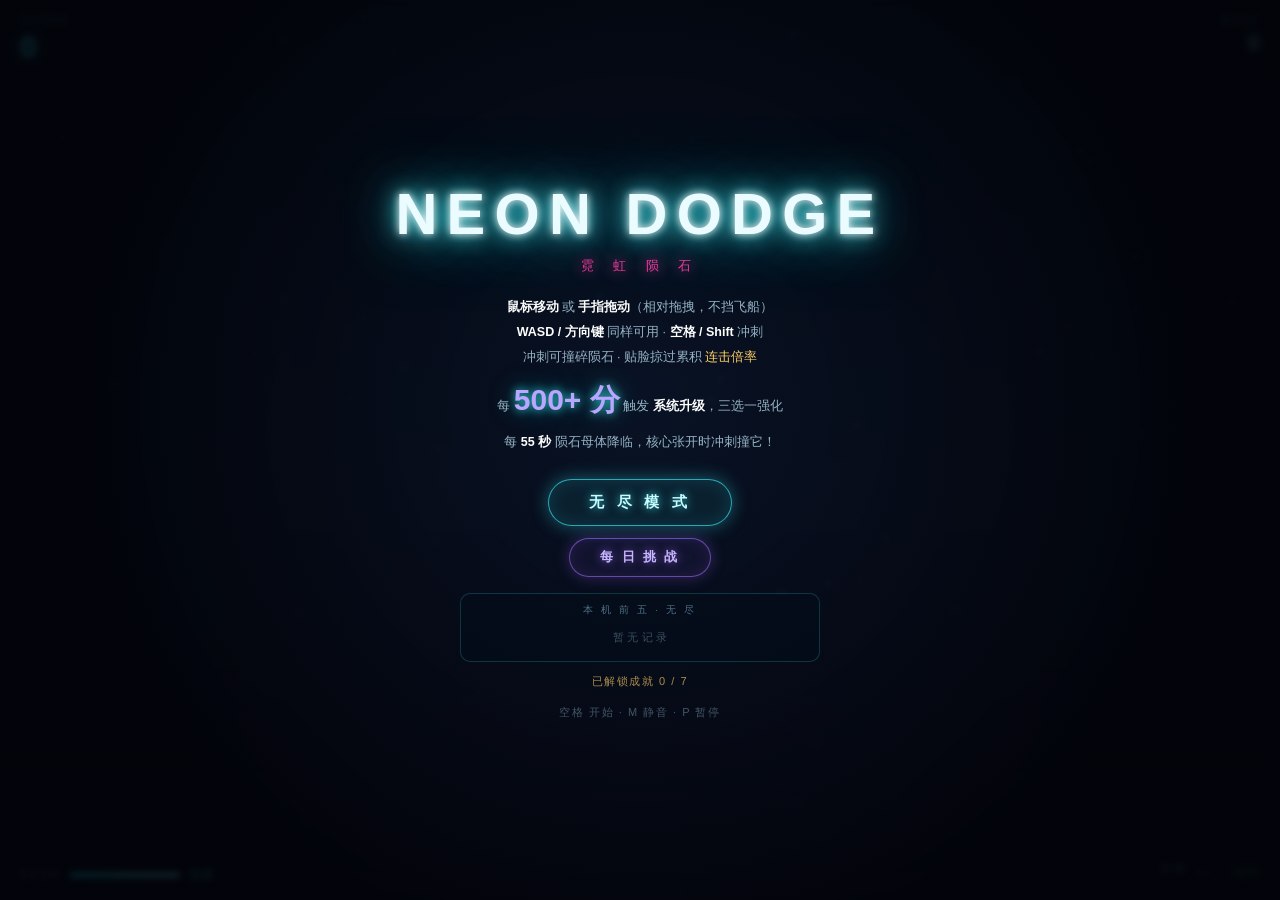
==== index.html @ 2824a9b3 "Add files via upload" ====
<!DOCTYPE html>
<html lang="zh-CN">

<head>
  <meta charset="UTF-8">
  <meta name="viewport"
    content="width=device-width,initial-scale=1,maximum-scale=1,user-scalable=no,viewport-fit=cover">
  <title>NEON DODGE · 霓虹陨石</title>
  <style>
    :root {
      --cyan: #39f6ff;
      --pink: #ff3ea5;
      --green: #5cff9d;
      --gold: #ffd166;
      --violet: #a06bff;
    }

    * {
      margin: 0;
      padding: 0;
      box-sizing: border-box;
    }

    html,
    body {
      height: 100%;
      overflow: hidden;
      background: #04060d;
    }

    body {
      font-family: -apple-system, BlinkMacSystemFont, "Segoe UI", "PingFang SC", "Hiragino Sans GB", "Microsoft YaHei", sans-serif;
      color: #d8f6ff;
      -webkit-tap-highlight-color: transparent;
      -webkit-user-select: none;
      user-select: none;
      touch-action: none;
    }

    canvas {
      display: block;
      position: fixed;
      inset: 0;
    }

    canvas.glitch {
      animation: glitchAnim .34s steps(3, end) 1;
    }

    @keyframes glitchAnim {
      0% {
        filter: hue-rotate(0deg) saturate(1);
        transform: translate(0, 0);
      }

      20% {
        filter: hue-rotate(28deg) saturate(1.7);
        transform: translate(-4px, 2px);
      }

      40% {
        filter: hue-rotate(-22deg) saturate(1.5);
        transform: translate(3px, -3px);
      }

      60% {
        filter: hue-rotate(14deg) saturate(1.25);
        transform: translate(-2px, 1px);
      }

      80% {
        filter: hue-rotate(-8deg) saturate(1.1);
        transform: translate(2px, -1px);
      }

      100% {
        filter: hue-rotate(0deg) saturate(1);
        transform: translate(0, 0);
      }
    }

    #hud {
      position: fixed;
      inset: 0;
      pointer-events: none;
      padding: 16px 20px;
      display: flex;
      justify-content: space-between;
      align-items: flex-start;
      font-variant-numeric: tabular-nums;
      z-index: 2;
    }

    .hud-item {
      display: flex;
      flex-direction: column;
      line-height: 1;
    }

    .hud-item.right {
      align-items: flex-end;
    }

    .k {
      font-size: 10px;
      letter-spacing: 3px;
      color: rgba(120, 200, 230, .55);
      margin-bottom: 6px;
      font-weight: 600;
    }

    .v {
      font-size: 30px;
      font-weight: 700;
      color: var(--cyan);
      text-shadow: 0 0 10px rgba(57, 246, 255, .85), 0 0 28px rgba(57, 246, 255, .4);
      transition: color .2s;
    }

    .v.dim {
      color: #7fbfd6;
      text-shadow: 0 0 10px rgba(127, 191, 214, .45);
      font-size: 22px;
    }

    .v.small {
      font-size: 18px;
      color: #b9a6ff;
      text-shadow: 0 0 10px rgba(160, 107, 255, .7);
    }

    #bestName {
      font-size: 10px;
      letter-spacing: .24em;
      color: rgba(255, 209, 102, .8);
      margin-top: 6px;
      text-shadow: 0 0 10px rgba(255, 209, 102, .55);
      min-height: 12px;
    }

    #effects {
      margin-top: 10px;
      display: flex;
      gap: 6px;
      flex-wrap: wrap;
      max-width: 220px;
    }

    .chip {
      display: none;
      font-size: 10px;
      letter-spacing: .06em;
      padding: 3px 8px;
      border-radius: 999px;
      white-space: nowrap;
    }

    .chip.slow {
      color: #8fd6ff;
      border: 1px solid rgba(120, 200, 255, .5);
      background: rgba(60, 140, 255, .12);
      box-shadow: 0 0 10px rgba(90, 170, 255, .3);
    }

    .chip.mag {
      color: #ffcf8a;
      border: 1px solid rgba(255, 180, 90, .5);
      background: rgba(255, 150, 60, .12);
      box-shadow: 0 0 10px rgba(255, 170, 70, .3);
    }

    .chip.dbl {
      color: #ff9ecb;
      border: 1px solid rgba(255, 110, 180, .5);
      background: rgba(255, 60, 140, .12);
      box-shadow: 0 0 10px rgba(255, 90, 160, .3);
    }

    #comboWrap {
      position: fixed;
      left: 50%;
      top: 16px;
      transform: translateX(-50%) scale(1);
      transform-origin: top center;
      text-align: center;
      pointer-events: none;
      opacity: 0;
      transition: opacity .22s ease;
      z-index: 2;
    }

    #comboMult {
      font-size: 28px;
      font-weight: 800;
      letter-spacing: .06em;
      color: var(--gold);
      text-shadow: 0 0 10px rgba(255, 209, 102, .95), 0 0 30px rgba(255, 160, 40, .65);
    }

    .combo-track {
      width: 92px;
      height: 3px;
      border-radius: 2px;
      margin: 7px auto 0;
      background: rgba(255, 209, 102, .16);
      overflow: hidden;
    }

    #comboFill {
      height: 100%;
      width: 100%;
      transform-origin: left center;
      background: linear-gradient(90deg, #ffd166, #ff8a3d);
      box-shadow: 0 0 10px rgba(255, 180, 60, .9);
    }

    #bottom {
      position: fixed;
      left: 0;
      right: 0;
      bottom: 0;
      padding: 0 20px 18px;
      display: flex;
      justify-content: space-between;
      align-items: flex-end;
      pointer-events: none;
      z-index: 2;
    }

    .dash-wrap {
      display: flex;
      align-items: center;
      gap: 10px;
    }

    .dash-label {
      font-size: 10px;
      letter-spacing: 3px;
      color: rgba(120, 200, 230, .55);
      font-weight: 600;
    }

    .dash-track {
      width: 110px;
      height: 6px;
      border-radius: 3px;
      background: rgba(57, 246, 255, .12);
      box-shadow: inset 0 0 0 1px rgba(57, 246, 255, .25);
      overflow: hidden;
    }

    .dash-fill {
      height: 100%;
      width: 100%;
      transform-origin: left center;
      background: linear-gradient(90deg, #0ff, #8ffcff);
      box-shadow: 0 0 12px rgba(57, 246, 255, .9);
    }

    .dash-txt {
      font-size: 11px;
      color: var(--cyan);
      letter-spacing: 1px;
      min-width: 30px;
    }

    .shield-wrap {
      display: flex;
      align-items: center;
      gap: 10px;
    }

    #shieldTxt {
      font-size: 14px;
      font-weight: 700;
      color: #3a5566;
      text-shadow: none;
      transition: .2s;
    }

    #shieldTxt.on {
      color: var(--cyan);
      text-shadow: 0 0 12px rgba(57, 246, 255, .9), 0 0 26px rgba(57, 246, 255, .5);
    }

    #sndTxt {
      font-size: 10px;
      letter-spacing: 2px;
      color: rgba(120, 200, 230, .4);
      margin-left: 14px;
    }

    #sndTxt.on {
      color: rgba(92, 255, 157, .75);
      text-shadow: 0 0 10px rgba(92, 255, 157, .6);
    }

    #toastBox {
      position: fixed;
      left: 50%;
      bottom: 76px;
      transform: translateX(-50%);
      display: flex;
      flex-direction: column;
      gap: 8px;
      align-items: center;
      pointer-events: none;
      z-index: 6;
    }

    .toast {
      padding: 8px 18px;
      border-radius: 999px;
      font-size: 12px;
      letter-spacing: .08em;
      color: #d9fbff;
      background: rgba(8, 20, 34, .88);
      border: 1px solid rgba(57, 246, 255, .5);
      box-shadow: 0 0 20px rgba(57, 246, 255, .35);
      white-space: nowrap;
      animation: toastIn .3s ease, toastOut .45s ease 1.9s forwards;
    }

    @keyframes toastIn {
      from {
        opacity: 0;
        transform: translateY(12px);
      }

      to {
        opacity: 1;
        transform: none;
      }
    }

    @keyframes toastOut {
      to {
        opacity: 0;
        transform: translateY(-12px);
      }
    }

    #upgrade {
      position: fixed;
      inset: 0;
      z-index: 7;
      display: none;
      align-items: center;
      justify-content: center;
      background: rgba(2, 6, 14, .74);
      -webkit-backdrop-filter: blur(4px);
      backdrop-filter: blur(4px);
      padding: 20px;
    }

    #upgrade.show {
      display: flex;
    }

    .up-inner {
      max-width: 760px;
      width: 100%;
    }

    .up-head {
      text-align: center;
      font-size: clamp(20px, 5vw, 30px);
      font-weight: 800;
      letter-spacing: .35em;
      color: #eafcff;
      text-shadow: 0 0 12px #fff, 0 0 34px rgba(57, 246, 255, .8);
    }

    .up-sub {
      margin-top: 10px;
      text-align: center;
      font-size: 12px;
      letter-spacing: .3em;
      color: rgba(160, 210, 235, .6);
    }

    .up-cards {
      display: flex;
      gap: 14px;
      margin-top: 26px;
      flex-wrap: wrap;
      justify-content: center;
    }

    .up-card {
      width: 200px;
      min-height: 152px;
      padding: 20px 16px;
      display: flex;
      flex-direction: column;
      align-items: center;
      justify-content: center;
      gap: 9px;
      background: rgba(8, 18, 32, .92);
      border: 1.5px solid rgba(57, 246, 255, .35);
      border-radius: 14px;
      color: #d8f6ff;
      font-family: inherit;
      cursor: pointer;
      transition: all .18s ease;
      box-shadow: 0 0 18px rgba(57, 246, 255, .12);
    }

    .up-card:hover,
    .up-card:focus {
      transform: translateY(-4px);
      box-shadow: 0 0 34px rgba(57, 246, 255, .45);
      background: rgba(14, 32, 52, .96);
      outline: none;
    }

    .up-num {
      font-size: 10px;
      letter-spacing: .2em;
      color: rgba(140, 190, 215, .5);
    }

    .up-name {
      font-size: 16px;
      font-weight: 800;
      letter-spacing: .1em;
    }

    .up-desc {
      font-size: 11.5px;
      line-height: 1.7;
      color: rgba(190, 225, 245, .72);
      text-align: center;
    }

    .up-stack {
      font-size: 10px;
      letter-spacing: .14em;
      color: rgba(255, 209, 102, .78);
    }

    .up-hint {
      margin-top: 22px;
      text-align: center;
      font-size: 11px;
      letter-spacing: .2em;
      color: rgba(140, 180, 200, .42);
    }

    .lb {
      margin-top: 16px;
      width: min(360px, 92vw);
      border: 1px solid rgba(57, 246, 255, .18);
      border-radius: 10px;
      background: rgba(6, 14, 26, .62);
      padding: 10px 14px;
    }

    .lb-title {
      font-size: 9.5px;
      letter-spacing: .28em;
      color: rgba(140, 200, 225, .55);
      margin-bottom: 7px;
      text-align: center;
    }

    .lb-row {
      display: flex;
      align-items: baseline;
      gap: 9px;
      font-size: 12px;
      padding: 3px 0;
      color: rgba(200, 230, 245, .78);
    }

    .lb-row.hl {
      color: #ffd166;
      text-shadow: 0 0 10px rgba(255, 209, 102, .75);
    }

    .lb-rank {
      width: 16px;
      font-size: 11px;
      color: rgba(120, 180, 210, .6);
      text-align: center;
    }

    .lb-row.hl .lb-rank {
      color: #ffd166;
    }

    .lb-name {
      flex: 1;
      text-align: left;
      letter-spacing: .1em;
      overflow: hidden;
      text-overflow: ellipsis;
      white-space: nowrap;
    }

    .lb-score {
      font-variant-numeric: tabular-nums;
      font-weight: 700;
    }

    .lb-empty {
      font-size: 11px;
      color: rgba(140, 180, 200, .4);
      text-align: center;
      padding: 6px;
    }

    .name-box {
      margin-top: 16px;
      padding: 14px 18px;
      border-radius: 12px;
      border: 1px solid rgba(255, 209, 102, .45);
      background: rgba(255, 180, 60, .07);
      box-shadow: 0 0 24px rgba(255, 180, 60, .18);
    }

    .nb-title {
      font-size: 12px;
      letter-spacing: .2em;
      color: #ffd166;
      text-shadow: 0 0 12px rgba(255, 209, 102, .7);
      margin-bottom: 11px;
    }

    .nb-row {
      display: flex;
      gap: 10px;
      align-items: center;
      justify-content: center;
    }

    .nb-input {
      width: 132px;
      padding: 9px 12px;
      text-align: center;
      font-family: inherit;
      font-size: 15px;
      font-weight: 700;
      letter-spacing: .22em;
      color: #fff;
      background: rgba(2, 8, 16, .82);
      border: 1.5px solid rgba(255, 209, 102, .5);
      border-radius: 8px;
      outline: none;
      text-transform: uppercase;
    }

    .nb-input:focus {
      border-color: #ffd166;
      box-shadow: 0 0 18px rgba(255, 209, 102, .5);
    }

    #overlay {
      position: fixed;
      inset: 0;
      display: flex;
      flex-direction: column;
      align-items: center;
      justify-content: center;
      text-align: center;
      padding: 24px;
      background: radial-gradient(circle at 50% 45%, rgba(12, 26, 50, .55), rgba(2, 4, 10, .9) 70%);
      -webkit-backdrop-filter: blur(3px);
      backdrop-filter: blur(3px);
      opacity: 0;
      pointer-events: none;
      transition: opacity .35s ease;
      z-index: 5;
      overflow-y: auto;
    }

    #overlay.show {
      opacity: 1;
      pointer-events: auto;
    }

    .title {
      font-size: clamp(30px, 8vw, 58px);
      letter-spacing: .16em;
      font-weight: 800;
      color: #eafcff;
      text-shadow: 0 0 8px #fff, 0 0 22px var(--cyan), 0 0 50px rgba(57, 246, 255, .75), 0 0 90px rgba(57, 246, 255, .35);
      animation: pulse 3s ease-in-out infinite;
    }

    @keyframes pulse {

      0%,
      100% {
        opacity: .92;
      }

      50% {
        opacity: 1;
      }
    }

    .sub {
      margin-top: 10px;
      font-size: 13px;
      letter-spacing: .6em;
      color: rgba(255, 62, 165, .9);
      text-shadow: 0 0 14px rgba(255, 62, 165, .85);
    }

    .hint {
      margin-top: 20px;
      font-size: 12.5px;
      line-height: 2.0;
      color: rgba(190, 225, 245, .78);
    }

    .hint b {
      color: #fff;
      font-weight: 600;
    }

    .hint .g {
      color: var(--green);
    }

    .hint .c {
      color: var(--cyan);
    }

    .hint .o {
      color: var(--gold);
    }

    .hint .p {
      color: #ff8fc4;
    }

    .hint .v {
      color: #b9a6ff;
    }

    .over-label {
      font-size: 12px;
      letter-spacing: .5em;
      color: rgba(255, 62, 165, .85);
      text-shadow: 0 0 14px rgba(255, 62, 165, .7);
    }

    .score-big {
      margin: 14px 0 6px;
      font-size: clamp(44px, 14vw, 80px);
      font-weight: 800;
      line-height: 1;
      color: #eafcff;
      font-variant-numeric: tabular-nums;
      text-shadow: 0 0 14px #fff, 0 0 40px var(--cyan), 0 0 80px rgba(57, 246, 255, .5);
    }

    .sub2 {
      font-size: 13px;
      letter-spacing: .18em;
      color: rgba(190, 225, 245, .7);
    }

    .stats {
      margin-top: 14px;
      display: flex;
      gap: 22px;
      flex-wrap: wrap;
      justify-content: center;
      font-size: 11.5px;
      letter-spacing: .1em;
      color: rgba(140, 190, 215, .62);
    }

    .stats span b {
      color: #bfe9ff;
      font-weight: 700;
    }

    .btn {
      margin-top: 24px;
      padding: 13px 40px;
      font-family: inherit;
      font-size: 15px;
      font-weight: 700;
      letter-spacing: .28em;
      color: #c9fbff;
      background: rgba(57, 246, 255, .07);
      border: 1.5px solid rgba(57, 246, 255, .65);
      border-radius: 999px;
      cursor: pointer;
      box-shadow: 0 0 18px rgba(57, 246, 255, .35), inset 0 0 18px rgba(57, 246, 255, .12);
      text-shadow: 0 0 10px rgba(57, 246, 255, .8);
      transition: all .22s ease;
    }

    .btn:hover,
    .btn:focus {
      background: rgba(57, 246, 255, .18);
      box-shadow: 0 0 32px rgba(57, 246, 255, .7), inset 0 0 24px rgba(57, 246, 255, .25);
      transform: translateY(-2px);
      outline: none;
    }

    .btn:active {
      transform: translateY(0) scale(.98);
    }

    .btn.ghost {
      margin-top: 12px;
      font-size: 12.5px;
      letter-spacing: .2em;
      padding: 10px 30px;
      color: #c8b6ff;
      background: rgba(160, 107, 255, .07);
      border-color: rgba(160, 107, 255, .6);
      box-shadow: 0 0 16px rgba(160, 107, 255, .3), inset 0 0 16px rgba(160, 107, 255, .12);
      text-shadow: 0 0 10px rgba(160, 107, 255, .7);
    }

    .btn.ghost:hover,
    .btn.ghost:focus {
      background: rgba(160, 107, 255, .18);
      box-shadow: 0 0 28px rgba(160, 107, 255, .65), inset 0 0 22px rgba(160, 107, 255, .22);
    }

    .btn.small {
      margin-top: 0;
      padding: 9px 22px;
      font-size: 12.5px;
      letter-spacing: .2em;
    }

    .tip {
      margin-top: 16px;
      font-size: 11px;
      letter-spacing: .14em;
      color: rgba(140, 180, 200, .45);
    }

    .ach-line {
      margin-top: 12px;
      font-size: 11px;
      letter-spacing: .14em;
      color: rgba(255, 209, 102, .65);
    }

    @media (max-width:560px) {
      .up-card {
        width: calc(50% - 8px);
        min-height: 132px;
        padding: 14px 10px;
      }

      .up-name {
        font-size: 14px;
      }

      .up-desc {
        font-size: 10.5px;
        line-height: 1.6;
      }

      .score-big {
        font-size: clamp(40px, 13vw, 64px);
      }
    }
  </style>
</head>

<body>
  <canvas id="game"></canvas>

  <div id="hud">
    <div class="hud-item">
      <span class="k">SCORE</span>
      <span class="v" id="score">0</span>
      <span class="k" id="lvTag" style="margin-top:9px;margin-bottom:0"></span>
      <div id="effects">
        <span class="chip slow" id="chipSlow">减速 0.0</span>
        <span class="chip mag" id="chipMag">磁铁 0.0</span>
        <span class="chip dbl" id="chipDbl">双倍 0.0</span>
      </div>
    </div>
    <div class="hud-item right">
      <span class="k">BEST</span>
      <span class="v dim" id="best">0</span>
      <span id="bestName"></span>
      <span class="k" style="margin-top:8px;margin-bottom:0" id="modeTag"></span>
    </div>
  </div>

  <div id="comboWrap">
    <div id="comboMult">×2</div>
    <div class="combo-track">
      <div id="comboFill"></div>
    </div>
  </div>

  <div id="bottom">
    <div class="dash-wrap">
      <span class="dash-label">DASH</span>
      <div class="dash-track">
        <div class="dash-fill" id="dashFill"></div>
      </div>
      <span class="dash-txt" id="dashTxt">就绪</span>
    </div>
    <div class="shield-wrap">
      <span class="k">护盾</span>
      <span id="shieldTxt">—</span>
      <span id="sndTxt" class="on">SFX</span>
    </div>
  </div>

  <div id="upgrade">
    <div class="up-inner">
      <div class="up-head">系 统 升 级</div>
      <div class="up-sub">选择一项强化</div>
      <div class="up-cards" id="upCards"></div>
      <div class="up-hint">点击卡片 或 按 1 / 2 / 3</div>
    </div>
  </div>

  <div id="toastBox"></div>
  <div id="overlay"></div>

  <script>
    (function () {
      'use strict';

      /* ==================== 工具 ==================== */
      var TAU = Math.PI * 2;
      function rand(a, b) { return a + Math.random() * (b - a); }
      function randInt(a, b) { return Math.floor(rand(a, b + 1)); }
      function clamp(v, a, b) { return v < a ? a : (v > b ? b : v); }
      function pick(arr) { return arr[(Math.random() * arr.length) | 0]; }
      function hyp(x, y) { return Math.sqrt(x * x + y * y); }
      function dist2(ax, ay, bx, by) { var dx = ax - bx, dy = ay - by; return dx * dx + dy * dy; }
      function escapeHTML(s) {
        return String(s).replace(/[&<>"']/g, function (c) {
          return { '&': '&amp;', '<': '&lt;', '>': '&gt;', '"': '&quot;', "'": '&#39;' }[c];
        });
      }

      /* ==================== 种子随机 ==================== */
      function mulberry32(a) {
        return function () {
          a |= 0; a = (a + 0x6D2B79F5) | 0;
          var t = Math.imul(a ^ (a >>> 15), 1 | a);
          t = (t + Math.imul(t ^ (t >>> 7), 61 | t)) ^ t;
          return ((t ^ (t >>> 14)) >>> 0) / 4294967296;
        };
      }
      function hashStr(s) {
        var h = 2166136261;
        for (var i = 0; i < s.length; i++) {
          h ^= s.charCodeAt(i);
          h = Math.imul(h, 16777619);
        }
        return h >>> 0;
      }
      var srnd = Math.random;
      function sRand(a, b) { return a + srnd() * (b - a); }
      function sPick(arr) { return arr[(srnd() * arr.length) | 0]; }

      /* ==================== 画布 ==================== */
      var canvas = document.getElementById('game');
      var ctx = canvas.getContext('2d', { alpha: false });
      var W = 1, H = 1, dpr = 1;
      var bgGrad = null, vignette = null;

      function buildBg() {
        bgGrad = ctx.createLinearGradient(0, 0, 0, H);
        bgGrad.addColorStop(0, '#050912');
        bgGrad.addColorStop(0.55, '#070a16');
        bgGrad.addColorStop(1, '#0c0718');
        vignette = ctx.createRadialGradient(W * .5, H * .5, Math.min(W, H) * .22, W * .5, H * .5, Math.max(W, H) * .8);
        vignette.addColorStop(0, 'rgba(0,0,0,0)');
        vignette.addColorStop(1, 'rgba(0,0,0,0.72)');
      }

      function resize() {
        dpr = Math.min(window.devicePixelRatio || 1, 2);
        W = Math.max(320, window.innerWidth);
        H = Math.max(320, window.innerHeight);
        canvas.width = Math.round(W * dpr);
        canvas.height = Math.round(H * dpr);
        canvas.style.width = W + 'px';
        canvas.style.height = H + 'px';
        ctx.setTransform(dpr, 0, 0, dpr, 0, 0);
        buildBg();
        initStars();
        initSpeedLines();
      }

      /* ==================== 常量 ==================== */
      var DASH_CD = 2.4;
      var MAX_SPEED = 800;
      var COMBO_TIME = 3.6;
      var GRAZE_BAND = 20;
      var SLOW_FACTOR = 0.42;
      var TOUCH_SENS = 1.15;
      var BOSS_HP = 5;
      var METEOR_COLORS = ['#ff5c8a', '#ff8a3d', '#a06bff', '#ff3ea5', '#ffd166'];
      var PICKUP_TYPES = ['shield', 'slow', 'magnet', 'double', 'pulse'];

      /* ==================== 玩家 ==================== */
      function defaultMods() {
        return {
          speedMul: 1, dashCdMul: 1, magnetR: 0, magnetAlways: false,
          scoreMul: 1, grazeBand: 0, grazeMul: 1, dashInvuln: 1,
          shieldMax: 2, pickupMul: 1
        };
      }

      var player = {
        x: 0, y: 0, vx: 0, vy: 0, r: 14, tilt: 0,
        shield: 0, invuln: 0, dashCd: 0, dashTime: 0,
        trail: [], mods: defaultMods()
      };

      /* ==================== 游戏状态 ==================== */
      var game = {
        mode: 'menu', time: 0, score: 0, best: 0,
        shake: 0, flash: 0, hitstop: 0,
        paused: false, deathT: 0, newBest: false,
        combo: 0, comboT: 0, comboPop: 0,
        grazes: 0, shatters: 0, maxMult: 1,
        daily: false, prefDaily: false, seed: 0,
        phase: 'calm', phaseT: 6, eventType: '',
        eventElapsed: 0, eventFired: 0, rainT: 0,
        spawnT: 1, orbT: 2, powerT: 11,
        slowT: 0, magnetT: 0, doubleT: 0,
        boss: null, nextBoss: 55,
        banner: '', bannerColor: '#39f6ff', bannerT: 0, bannerMax: 2,
        upgrading: false, upgradeChoices: [], upgradeStacks: {},
        upgradeLevel: 0, nextUpgrade: 500,
        glitchT: 0, glitchDur: 0.35
      };

      try { game.best = parseInt(localStorage.getItem('neonDodgeBest'), 10) || 0; } catch (e) { game.best = 0; }

      var pendingEntry = false;

      var meteors = [], orbs = [], pickups = [], particles = [];
      var stars = [], speedLines = [], holes = [], sats = [], warns = [];

      /* ===== 第 1 段结束 · 请继续粘贴第 2 段 ===== */
      /* ==================== 故障特效 ==================== */
      var glitchTimer = 0;

      function glitch(power, dur) {
        var d = dur || 0.32;
        game.glitchT = Math.max(game.glitchT, d);
        game.glitchDur = d;
        canvas.classList.remove('glitch');
        void canvas.offsetWidth;
        canvas.classList.add('glitch');
        game.shake = Math.max(game.shake, 6 * (power || 1));
        if (glitchTimer) clearTimeout(glitchTimer);
        glitchTimer = setTimeout(function () { canvas.classList.remove('glitch'); }, 420);
      }

      /* ==================== 成就 ==================== */
      var ACH_LIST = [
        { id: 'first', name: '初次起飞', desc: '完成一次飞行' },
        { id: 'survive60', name: '生存专家', desc: '单局存活 60 秒' },
        { id: 'graze30', name: '刀尖舞者', desc: '单局擦身 30 次' },
        { id: 'shatter20', name: '碎星者', desc: '单局击碎 20 颗陨石' },
        { id: 'mult5', name: '连击达人', desc: '达到 ×5 连击倍率' },
        { id: 'boss1', name: '屠龙者', desc: '击败一只陨石母体' },
        { id: 'score5000', name: '五千里程', desc: '单局得分达到 5000' }
      ];

      var unlocked = {};
      try {
        var rawAch = localStorage.getItem('neonDodgeAch');
        if (rawAch) JSON.parse(rawAch).forEach(function (id) { unlocked[id] = 1; });
      } catch (e) { }

      function achCount() { return Object.keys(unlocked).length; }

      function unlock(id) {
        if (unlocked[id]) return;
        var item = null;
        for (var i = 0; i < ACH_LIST.length; i++) if (ACH_LIST[i].id === id) item = ACH_LIST[i];
        if (!item) return;
        unlocked[id] = 1;
        try { localStorage.setItem('neonDodgeAch', JSON.stringify(Object.keys(unlocked))); } catch (e) { }
        toast('成就解锁 · ' + item.name);
        Sound.milestone();
      }

      /* ==================== Web Audio：音效 + BGM ==================== */
      var Sound = (function () {
        var ac = null, master = null, noiseBuf = null, muted = false, lastGraze = 0;

        var STEP_DUR = 60 / 96 / 4;
        var bgm = { gain: null, timer: null, on: false, step: 0, next: 0, level: 0, pattern: 0 };

        var BASS_PATTERNS = [
          [0, -1, 0, 0, -1, 0, 3, -1, 0, -1, 0, 5, -1, 3, -1, 7],
          [0, 0, -1, 7, 0, -1, 3, 0, 5, -1, 0, 3, -1, 7, 5, -1],
          [0, -1, 3, -1, 5, -1, 7, -1, 0, -1, 3, -1, 5, -1, 7, -1],
          [0, 0, 5, 0, 0, 7, 0, 3, 0, 0, 5, 0, 7, 0, 3, 0]
        ];
        var ARP = [12, 15, 19, 22, 19, 15];

        function init() {
          if (ac) {
            if (ac.state === 'suspended') { try { ac.resume(); } catch (e) { } }
            return;
          }
          var AC = window.AudioContext || window.webkitAudioContext;
          if (!AC) return;
          try { ac = new AC(); } catch (e) { ac = null; return; }
          master = ac.createGain();
          master.gain.value = 0.28;
          master.connect(ac.destination);
          var len = Math.floor(ac.sampleRate);
          noiseBuf = ac.createBuffer(1, len, ac.sampleRate);
          var d = noiseBuf.getChannelData(0);
          for (var i = 0; i < len; i++) d[i] = Math.random() * 2 - 1;
        }

        function tone(f1, f2, dur, type, vol, delay) {
          if (!ac || muted) return;
          var t = ac.currentTime + (delay || 0);
          var o = ac.createOscillator(), g = ac.createGain();
          o.type = type || 'sine';
          o.frequency.setValueAtTime(Math.max(20, f1), t);
          if (f2) o.frequency.exponentialRampToValueAtTime(Math.max(20, f2), t + dur);
          g.gain.setValueAtTime(0.0001, t);
          g.gain.exponentialRampToValueAtTime(Math.max(0.0002, vol), t + 0.012);
          g.gain.exponentialRampToValueAtTime(0.0001, t + dur);
          o.connect(g); g.connect(master);
          o.start(t); o.stop(t + dur + 0.06);
        }

        function noise(dur, vol, f1, f2, type, delay) {
          if (!ac || muted || !noiseBuf) return;
          var t = ac.currentTime + (delay || 0);
          var src = ac.createBufferSource();
          src.buffer = noiseBuf;
          var flt = ac.createBiquadFilter();
          flt.type = type || 'lowpass';
          flt.frequency.setValueAtTime(Math.max(40, f1), t);
          if (f2) flt.frequency.exponentialRampToValueAtTime(Math.max(40, f2), t + dur);
          var g = ac.createGain();
          g.gain.setValueAtTime(Math.max(0.0004, vol), t);
          g.gain.exponentialRampToValueAtTime(0.0001, t + dur);
          src.connect(flt); flt.connect(g); g.connect(master);
          src.start(t); src.stop(t + dur + 0.06);
        }

        /* ---- BGM 乐器 ---- */
        function bBass(t, freq, dur) {
          if (!ac || muted) return;
          var o = ac.createOscillator(), g = ac.createGain(), f = ac.createBiquadFilter();
          f.type = 'lowpass';
          f.frequency.setValueAtTime(620, t);
          f.frequency.exponentialRampToValueAtTime(180, t + dur * 0.8);
          f.Q.value = 6;
          o.type = 'sawtooth';
          o.frequency.setValueAtTime(freq, t);
          g.gain.setValueAtTime(0.0001, t);
          g.gain.exponentialRampToValueAtTime(0.09, t + 0.02);
          g.gain.exponentialRampToValueAtTime(0.0001, t + dur);
          o.connect(f); f.connect(g); g.connect(bgm.gain);
          o.start(t); o.stop(t + dur + 0.05);
        }

        function bArp(t, freq) {
          if (!ac || muted) return;
          var o = ac.createOscillator(), g = ac.createGain();
          o.type = 'square';
          o.frequency.setValueAtTime(freq, t);
          g.gain.setValueAtTime(0.0001, t);
          g.gain.exponentialRampToValueAtTime(0.024, t + 0.008);
          g.gain.exponentialRampToValueAtTime(0.0001, t + 0.13);
          o.connect(g); g.connect(bgm.gain);
          o.start(t); o.stop(t + 0.17);
        }

        function bKick(t) {
          if (!ac || muted) return;
          var o = ac.createOscillator(), g = ac.createGain();
          o.type = 'sine';
          o.frequency.setValueAtTime(135, t);
          o.frequency.exponentialRampToValueAtTime(42, t + 0.14);
          g.gain.setValueAtTime(0.0001, t);
          g.gain.exponentialRampToValueAtTime(0.16, t + 0.008);
          g.gain.exponentialRampToValueAtTime(0.0001, t + 0.22);
          o.connect(g); g.connect(bgm.gain);
          o.start(t); o.stop(t + 0.26);
        }

        function bHat(t) {
          if (!ac || !noiseBuf || muted) return;
          var s = ac.createBufferSource();
          s.buffer = noiseBuf;
          var f = ac.createBiquadFilter();
          f.type = 'highpass';
          f.frequency.value = 7200;
          var g = ac.createGain();
          g.gain.setValueAtTime(0.055, t);
          g.gain.exponentialRampToValueAtTime(0.0001, t + 0.055);
          s.connect(f); f.connect(g); g.connect(bgm.gain);
          s.start(t); s.stop(t + 0.09);
        }

        function playStep(step, t) {
          var s16 = step % 16;
          if (s16 % 8 === 0) bKick(t);
          var pat = BASS_PATTERNS[bgm.pattern % BASS_PATTERNS.length];
          var semi = pat[s16];
          if (semi >= 0) bBass(t, 110 * Math.pow(2, semi / 12), STEP_DUR * 2.1);
          if (bgm.level >= 1 && s16 % 2 === 0) {
            var idx = Math.floor(step / 2) % ARP.length;
            bArp(t, 220 * Math.pow(2, ARP[idx] / 12));
          }
          if (bgm.level >= 2 && s16 % 2 === 1) bHat(t);
          if (bgm.level >= 2 && step % 64 >= 60) bHat(t);
        }

        function bgmTick() {
          if (!ac || !bgm.on) return;
          var now = ac.currentTime;
          if (bgm.next < now - 0.5) bgm.next = now + 0.05;
          var look = 0.18;
          var guard = 0;
          while (bgm.next < now + look && guard < 32) {
            playStep(bgm.step, bgm.next);
            bgm.step = (bgm.step + 1) % 64;
            bgm.next += STEP_DUR;
            guard++;
          }
        }

        function bgmStart(seed) {
          if (!ac || !master) return;
          if (!bgm.gain) {
            bgm.gain = ac.createGain();
            bgm.gain.gain.value = 0.0001;
            bgm.gain.connect(master);
          }
          bgm.pattern = Math.abs(seed | 0) % BASS_PATTERNS.length;
          bgm.level = 0;
          bgm.step = 0;
          bgm.on = true;
          bgm.next = ac.currentTime + 0.08;
          var t = ac.currentTime;
          bgm.gain.gain.cancelScheduledValues(t);
          bgm.gain.gain.setValueAtTime(0.0001, t);
          bgm.gain.gain.exponentialRampToValueAtTime(1, t + 1.0);
          if (bgm.timer) clearInterval(bgm.timer);
          bgm.timer = setInterval(bgmTick, 25);
        }

        function bgmStop() {
          bgm.on = false;
          if (bgm.timer) { clearInterval(bgm.timer); bgm.timer = null; }
          if (bgm.gain && ac) {
            var t = ac.currentTime;
            bgm.gain.gain.cancelScheduledValues(t);
            bgm.gain.gain.setValueAtTime(Math.max(0.0001, bgm.gain.gain.value), t);
            bgm.gain.gain.exponentialRampToValueAtTime(0.0001, t + 0.4);
          }
        }

        function bgmPause() {
          bgm.on = false;
          if (bgm.timer) { clearInterval(bgm.timer); bgm.timer = null; }
        }

        function bgmResume() {
          if (!ac || bgm.on) return;
          bgm.on = true;
          bgm.next = ac.currentTime + 0.06;
          if (bgm.timer) clearInterval(bgm.timer);
          bgm.timer = setInterval(bgmTick, 25);
        }

        return {
          init: init,
          isMuted: function () { return muted; },
          toggleMute: function () { muted = !muted; return muted; },
          orb: function (combo) {
            var base = 700 + Math.min(combo, 24) * 16;
            tone(base, base * 1.9, 0.1, 'sine', 0.16);
            tone(base * 1.5, base * 2.2, 0.08, 'triangle', 0.07, 0.02);
          },
          graze: function () {
            var t = performance.now();
            if (t - lastGraze < 55) return;
            lastGraze = t;
            tone(1550, 2400, 0.05, 'triangle', 0.05);
            noise(0.05, 0.045, 4500, 9000, 'highpass');
          },
          shatter: function () { noise(0.26, 0.2, 2400, 130, 'lowpass'); tone(190, 55, 0.22, 'sawtooth', 0.09); },
          dash: function () { noise(0.22, 0.13, 320, 2800, 'bandpass'); tone(240, 760, 0.16, 'sine', 0.09); },
          shieldBreak: function () { tone(520, 170, 0.26, 'square', 0.09); noise(0.2, 0.11, 1400, 320, 'bandpass'); },
          death: function () {
            noise(0.7, 0.24, 1700, 60, 'lowpass');
            tone(320, 40, 0.6, 'sawtooth', 0.13);
            tone(900, 130, 0.3, 'square', 0.05, 0.02);
          },
          milestone: function () {
            var s = [0, 0.07, 0.14];
            for (var i = 0; i < 3; i++) tone(660 * Math.pow(1.26, i), null, 0.12, 'triangle', 0.09, s[i]);
          },
          pickup: function () { tone(880, 1320, 0.1, 'sine', 0.12); tone(1320, 1760, 0.12, 'sine', 0.09, 0.06); },
          pulse: function () {
            noise(0.5, 0.24, 300, 4000, 'bandpass');
            tone(120, 60, 0.45, 'sawtooth', 0.14);
            tone(1200, 200, 0.35, 'square', 0.06);
          },
          laserCharge: function () { tone(300, 1100, 0.9, 'sine', 0.05); },
          laserFire: function () { noise(0.35, 0.16, 2600, 500, 'bandpass'); tone(1400, 380, 0.3, 'sawtooth', 0.07); },
          bossWarn: function () { tone(110, 70, 0.9, 'sawtooth', 0.12); tone(220, 130, 0.9, 'square', 0.05, 0.05); },
          bossOpen: function () { tone(420, 900, 0.3, 'triangle', 0.09); tone(640, 1280, 0.3, 'sine', 0.06, 0.06); },
          bossHit: function () { noise(0.4, 0.24, 1800, 80, 'lowpass'); tone(140, 45, 0.4, 'sawtooth', 0.14); },
          bossDie: function () {
            noise(1.1, 0.3, 2200, 40, 'lowpass');
            tone(180, 30, 0.9, 'sawtooth', 0.16);
            tone(760, 90, 0.6, 'square', 0.07);
          },
          levelUp: function () {
            var n = [523, 659, 784, 1046];
            for (var i = 0; i < n.length; i++) tone(n[i], n[i] * 1.01, 0.14, 'triangle', 0.1, i * 0.06);
          },
          choose: function () { tone(760, 1140, 0.1, 'sine', 0.12); tone(1140, 1520, 0.12, 'triangle', 0.08, 0.05); },
          bgmStart: bgmStart,
          bgmStop: bgmStop,
          bgmPause: bgmPause,
          bgmResume: bgmResume,
          setBgmLevel: function (n) { bgm.level = n; }
        };
      })();

      /* ==================== 提示气泡 ==================== */
      var toastBox = document.getElementById('toastBox');
      function toast(msg) {
        var el = document.createElement('div');
        el.className = 'toast';
        el.textContent = msg;
        toastBox.appendChild(el);
        setTimeout(function () { if (el.parentNode) el.parentNode.removeChild(el); }, 2600);
      }

      /* ==================== 日期 / 排行榜 ==================== */
      function todayKey() {
        var d = new Date();
        var m = String(d.getMonth() + 1).padStart(2, '0');
        var day = String(d.getDate()).padStart(2, '0');
        return d.getFullYear() + '-' + m + '-' + day;
      }

      var LB_KEY = 'neonDodgeTop5';
      var LB_DAILY = 'neonDodgeTop5:';
      var NAME_KEY = 'neonDodgeName';

      function lbKey(daily) { return daily ? LB_DAILY + todayKey() : LB_KEY; }

      function loadBoard(daily) {
        try {
          var raw = localStorage.getItem(lbKey(daily));
          var list = raw ? JSON.parse(raw) : [];
          return Array.isArray(list) ? list.slice(0, 5) : [];
        } catch (e) { return []; }
      }

      function saveBoard(daily, list) {
        try { localStorage.setItem(lbKey(daily), JSON.stringify(list.slice(0, 5))); } catch (e) { }
      }

      function qualifiesEntry(score) {
        if (score <= 0) return false;
        var list = loadBoard(game.daily);
        if (list.length < 5) return true;
        return score > list[list.length - 1].score;
      }

      function getSavedName() {
        try {
          var n = localStorage.getItem(NAME_KEY);
          if (n) return n;
        } catch (e) { }
        return 'AAA';
      }

      function insertEntry(name) {
        var list = loadBoard(game.daily);
        var entry = {
          name: name, score: Math.floor(game.score),
          time: +game.time.toFixed(1), mult: game.maxMult,
          date: todayKey(), hl: true
        };
        list.push(entry);
        list.sort(function (a, b) { return b.score - a.score || b.time - a.time; });
        var top = list.slice(0, 5);
        for (var i = 0; i < top.length; i++) if (top[i] !== entry) top[i].hl = false;
        saveBoard(game.daily, top);
        return top;
      }

      function boardHTML(list) {
        if (!list || !list.length) return '<div class="lb-empty">暂 无 记 录</div>';
        var medals = ['①', '②', '③', '④', '⑤'];
        var h = '';
        for (var i = 0; i < list.length; i++) {
          var e = list[i];
          h += '<div class="lb-row' + (e.hl ? ' hl' : '') + '">' +
            '<span class="lb-rank">' + (medals[i] || (i + 1)) + '</span>' +
            '<span class="lb-name">' + escapeHTML(e.name || '---') + '</span>' +
            '<span class="lb-score">' + (e.score | 0) + '</span></div>';
        }
        return h;
      }

      function refreshBestName() {
        var el = document.getElementById('bestName');
        if (!el) return;
        var list = loadBoard(game.daily);
        el.textContent = list.length ? list[0].name : '';
      }

      function getDailyBest() {
        try { return parseInt(localStorage.getItem('neonDodgeDaily:' + todayKey()), 10) || 0; }
        catch (e) { return 0; }
      }
      function setDailyBest(v) {
        try { localStorage.setItem('neonDodgeDaily:' + todayKey(), String(v)); } catch (e) { }
      }

      /* ==================== 星空 / 速度线 ==================== */
      function initStars() {
        stars.length = 0;
        var n = clamp(Math.round((W * H) / 6500), 90, 340);
        for (var i = 0; i < n; i++) {
          stars.push({ x: rand(0, W), y: rand(0, H), z: rand(0.18, 1), tw: rand(0, TAU), ts: rand(1.2, 3.6) });
        }
      }

      function initSpeedLines() {
        speedLines.length = 0;
        for (var i = 0; i < 70; i++) {
          speedLines.push({ x: rand(0, W), y: rand(0, H), len: rand(50, 220), sp: rand(700, 1600), a: rand(0.05, 0.2) });
        }
      }

      function updateStars(dt) {
        var boost = game.mode === 'play' ? Math.min(1 + game.time * 0.05, 2.6) : 0.45;
        for (var i = 0; i < stars.length; i++) {
          var s = stars[i];
          s.y += (18 + 95 * s.z) * boost * dt;
          s.tw += dt * s.ts;
          if (s.y > H + 2) { s.y = -2; s.x = rand(0, W); }
        }
      }

      function updateSpeedLines(dt, intensity) {
        for (var i = 0; i < speedLines.length; i++) {
          var l = speedLines[i];
          l.y += l.sp * dt * (0.3 + intensity * 1.5);
          if (l.y - l.len > H) {
            l.y = rand(-260, -20); l.x = rand(0, W);
            l.len = rand(50, 220); l.sp = rand(700, 1600);
          }
        }
      }

      function drawStars() {
        ctx.globalCompositeOperation = 'lighter';
        for (var i = 0; i < stars.length; i++) {
          var s = stars[i];
          var a = 0.16 + 0.62 * Math.abs(Math.sin(s.tw)) * s.z;
          var size = s.z * 2.1;
          ctx.fillStyle = 'rgba(160,225,255,' + a.toFixed(3) + ')';
          ctx.fillRect(s.x - size * 0.5, s.y - size * 0.5, size, size);
        }
        ctx.globalCompositeOperation = 'source-over';
      }

      function drawSpeedLines(intensity) {
        if (intensity <= 0.01) return;
        ctx.globalCompositeOperation = 'lighter';
        ctx.lineWidth = 1.2;
        for (var i = 0; i < speedLines.length; i++) {
          var l = speedLines[i];
          var a = l.a * intensity;
          if (a < 0.004) continue;
          var g = ctx.createLinearGradient(l.x, l.y - l.len, l.x, l.y);
          g.addColorStop(0, 'rgba(120,220,255,0)');
          g.addColorStop(1, 'rgba(150,235,255,' + a.toFixed(3) + ')');
          ctx.strokeStyle = g;
          ctx.beginPath();
          ctx.moveTo(l.x, l.y - l.len);
          ctx.lineTo(l.x, l.y);
          ctx.stroke();
        }
        ctx.globalCompositeOperation = 'source-over';
      }

      /* ==================== 输入 ==================== */
      var keys = { left: false, right: false, up: false, down: false };
      var pointer = { x: 0, y: 0, active: false, down: false, mode: 'absolute', id: null, lastX: 0, lastY: 0 };

      var KEYMAP = {
        ArrowLeft: 'left', KeyA: 'left',
        ArrowRight: 'right', KeyD: 'right',
        ArrowUp: 'up', KeyW: 'up',
        ArrowDown: 'down', KeyS: 'down'
      };

      window.addEventListener('keydown', function (e) {
        var tag = e.target && e.target.tagName;
        if (tag === 'INPUT' || tag === 'TEXTAREA') return;

        if (game.upgrading) {
          if (e.code === 'Digit1' || e.code === 'Numpad1') { e.preventDefault(); chooseUpgrade(0); return; }
          if (e.code === 'Digit2' || e.code === 'Numpad2') { e.preventDefault(); chooseUpgrade(1); return; }
          if (e.code === 'Digit3' || e.code === 'Numpad3') { e.preventDefault(); chooseUpgrade(2); return; }
          e.preventDefault();
          return;
        }

        var act = KEYMAP[e.code];
        if (act) {
          keys[act] = true;
          pointer.active = false;
          e.preventDefault();
          return;
        }

        if (e.code === 'Space' || e.code === 'Enter' || e.code === 'NumpadEnter') {
          e.preventDefault();
          if (game.mode === 'menu' || game.mode === 'over') startGame(game.prefDaily);
          else if (game.mode === 'play' && !game.paused) tryDash();
          return;
        }

        if (e.code === 'ShiftLeft' || e.code === 'ShiftRight') {
          e.preventDefault();
          if (game.mode === 'play' && !game.paused) tryDash();
          return;
        }

        if (e.code === 'KeyP' || e.code === 'Escape') { e.preventDefault(); togglePause(); return; }

        if (e.code === 'KeyM') {
          var m = Sound.toggleMute();
          var el = document.getElementById('sndTxt');
          el.textContent = m ? 'SFX OFF' : 'SFX';
          el.classList.toggle('on', !m);
        }
      });

      window.addEventListener('keyup', function (e) {
        var act = KEYMAP[e.code];
        if (act) { keys[act] = false; e.preventDefault(); }
      });

      canvas.addEventListener('pointerdown', function (e) {
        if (pointer.id === null) pointer.id = e.pointerId;
        pointer.down = true;
        pointer.active = true;
        pointer.lastX = e.clientX;
        pointer.lastY = e.clientY;
        if (e.pointerType === 'touch') {
          pointer.mode = 'relative';
          pointer.x = player.x;
          pointer.y = player.y;
        } else {
          pointer.mode = 'absolute';
          pointer.x = e.clientX;
          pointer.y = e.clientY;
        }
        if (canvas.setPointerCapture) {
          try { canvas.setPointerCapture(e.pointerId); } catch (err) { }
        }
      });

      window.addEventListener('pointermove', function (e) {
        if (pointer.id !== null && e.pointerId !== pointer.id) return;
        if (e.pointerType === 'touch') {
          if (!pointer.down) return;
          if (pointer.mode !== 'relative') {
            pointer.mode = 'relative';
            pointer.lastX = e.clientX;
            pointer.lastY = e.clientY;
            pointer.x = player.x;
            pointer.y = player.y;
            return;
          }
          var dx = e.clientX - pointer.lastX;
          var dy = e.clientY - pointer.lastY;
          pointer.lastX = e.clientX;
          pointer.lastY = e.clientY;
          pointer.x = clamp(pointer.x + dx * TOUCH_SENS, 0, W);
          pointer.y = clamp(pointer.y + dy * TOUCH_SENS, 0, H);
          pointer.active = true;
        } else {
          pointer.mode = 'absolute';
          pointer.x = e.clientX;
          pointer.y = e.clientY;
          pointer.active = true;
        }
      });

      window.addEventListener('pointerup', function (e) {
        if (e.pointerId === pointer.id) pointer.id = null;
        pointer.down = false;
        if (pointer.mode === 'relative') pointer.active = false;
      });

      window.addEventListener('pointercancel', function (e) {
        if (e.pointerId === pointer.id) pointer.id = null;
        pointer.down = false;
        if (pointer.mode === 'relative') pointer.active = false;
      });

      canvas.addEventListener('contextmenu', function (e) { e.preventDefault(); });

      document.addEventListener('visibilitychange', function () {
        if (document.hidden) {
          if (game.mode === 'play') game.paused = true;
          Sound.bgmPause();
        } else if (game.mode === 'play' && !game.paused && !game.upgrading) {
          Sound.bgmResume();
        }
      });

      /* ===== 第 2 段结束 · 请继续粘贴第 3 段 ===== */
      /* ==================== 分数 / 连击 ==================== */
      function addScore(v) {
        var mul = (game.doubleT > 0 ? 2 : 1) * player.mods.scoreMul;
        game.score += v * mul;
      }

      function getMult() {
        return clamp(1 + Math.floor(game.combo / 5), 1, 8);
      }

      function addCombo(n) {
        if (game.mode !== 'play') return;
        var before = getMult();
        game.combo += n;
        game.comboT = COMBO_TIME;
        game.comboPop = 0.18;
        var after = getMult();
        if (after > before) {
          Sound.milestone();
          game.maxMult = Math.max(game.maxMult, after);
          if (after >= 5) unlock('mult5');
        }
      }

      function breakCombo() {
        game.combo = 0;
        game.comboT = 0;
      }

      /* ==================== 局内天赋 ==================== */
      var UPGRADES = [
        {
          id: 'dash', name: '超载引擎', desc: '冲刺冷却 -18%', max: 4, color: '#39f6ff',
          apply: function () { player.mods.dashCdMul *= 0.82; }
        },
        {
          id: 'speed', name: '矢量推进', desc: '移动速度 +10%', max: 4, color: '#5cff9d',
          apply: function () { player.mods.speedMul *= 1.10; }
        },
        {
          id: 'magnet', name: '引力场', desc: '能量球吸附范围 +120', max: 3, color: '#ffcf8a',
          apply: function () { player.mods.magnetR += 120; }
        },
        {
          id: 'alwaysmagnet', name: '永磁核心', desc: '永久开启能量磁铁', max: 1, color: '#ffcf8a',
          apply: function () { player.mods.magnetAlways = true; }
        },
        {
          id: 'shield', name: '应急护盾', desc: '立即获得 1 层护盾', max: 3, color: '#8ef4ff',
          apply: function () { player.shield = Math.min(player.mods.shieldMax, player.shield + 1); }
        },
        {
          id: 'shieldmax', name: '护盾扩容', desc: '护盾上限 +1 并立即获得', max: 2, color: '#8ef4ff',
          apply: function () {
            player.mods.shieldMax += 1;
            player.shield = Math.min(player.mods.shieldMax, player.shield + 1);
          }
        },
        {
          id: 'score', name: '数据复利', desc: '所有得分 +12%', max: 4, color: '#ffd166',
          apply: function () { player.mods.scoreMul *= 1.12; }
        },
        {
          id: 'graze', name: '刀锋边缘', desc: '擦身判定 +8，擦身得分翻倍', max: 3, color: '#ff9ecb',
          apply: function () { player.mods.grazeBand += 8; player.mods.grazeMul *= 2; }
        },
        {
          id: 'dashpd', name: '相位跃迁', desc: '冲刺无敌时间 +50%', max: 2, color: '#a06bff',
          apply: function () { player.mods.dashInvuln *= 1.5; }
        },
        {
          id: 'orbmag', name: '拾取扩容', desc: '拾取判定范围 +30%', max: 2, color: '#5cff9d',
          apply: function () { player.mods.pickupMul *= 1.3; }
        }
      ];

      function availableUpgrades() {
        return UPGRADES.filter(function (u) {
          return (game.upgradeStacks[u.id] || 0) < u.max;
        });
      }

      function pickUpgrades() {
        var pool = availableUpgrades().slice();
        var out = [];
        while (out.length < 3 && pool.length > 0) {
          var i = Math.floor(Math.random() * pool.length);
          out.push(pool.splice(i, 1)[0]);
        }
        return out;
      }

      function openUpgrade() {
        var choices = pickUpgrades();
        if (choices.length === 0) { game.nextUpgrade = game.score + 900; return; }

        game.upgrading = true;
        game.upgradeChoices = choices;

        var wrap = document.getElementById('upCards');
        wrap.innerHTML = '';

        choices.forEach(function (u, i) {
          var b = document.createElement('button');
          b.className = 'up-card';
          var lv = (game.upgradeStacks[u.id] || 0) + 1;

          var num = document.createElement('span');
          num.className = 'up-num';
          num.textContent = '0' + (i + 1);

          var name = document.createElement('span');
          name.className = 'up-name';
          name.textContent = u.name;
          name.style.color = u.color;
          name.style.textShadow = '0 0 14px ' + u.color;

          var desc = document.createElement('span');
          desc.className = 'up-desc';
          desc.textContent = u.desc;

          var stack = document.createElement('span');
          stack.className = 'up-stack';
          stack.textContent = 'Lv.' + lv + ' / ' + u.max;

          b.appendChild(num);
          b.appendChild(name);
          b.appendChild(desc);
          b.appendChild(stack);
          b.addEventListener('click', function () { chooseUpgrade(i); });
          wrap.appendChild(b);
        });

        document.getElementById('upgrade').classList.add('show');
        Sound.levelUp();
      }

      function chooseUpgrade(i) {
        if (!game.upgrading) return;
        var u = game.upgradeChoices[i];
        if (!u) return;

        game.upgradeStacks[u.id] = (game.upgradeStacks[u.id] || 0) + 1;
        u.apply();

        document.getElementById('upgrade').classList.remove('show');
        game.upgrading = false;
        game.upgradeChoices = [];
        game.upgradeLevel += 1;
        game.nextUpgrade = game.score + 550 + game.upgradeLevel * 220;

        Sound.choose();
        toast(u.name + ' Lv.' + game.upgradeStacks[u.id]);
        burst(player.x, player.y, u.color, 26, 300);
        game.flash = Math.max(game.flash, 0.3);

        lastTime = 0;
        updateHUD();
      }

      /* ==================== 实体生成 ==================== */
      function makeShape(r) {
        var n = randInt(8, 12);
        var shape = [];
        for (var i = 0; i < n; i++) {
          shape.push({ a: (i / n) * TAU + rand(-0.12, 0.12), rr: r * rand(0.72, 1.16) });
        }
        return shape;
      }

      function makeMeteor(x, y, r, vx, vy, kind) {
        return {
          x: x, y: y, r: r, hitR: r * 0.84,
          vx: vx, vy: vy,
          rot: rand(0, TAU), rotSpd: rand(-1.5, 1.5),
          shape: makeShape(r),
          color: kind === 'homing' ? '#ff3ea5' : pick(METEOR_COLORS),
          tier: 0, kind: kind || 'rock', grazeCd: 0, life: 11
        };
      }

      function spawnMeteor() {
        var r = sRand(12, 29);
        var x = sRand(r * 1.4, W - r * 1.4);
        var speed = 155 + Math.min(game.time * 7, 400) + sRand(0, 70);
        meteors.push(makeMeteor(x, -r - 24, r, sRand(-55, 55), speed, 'rock'));
      }

      function spawnMeteorAt(x, y, r, vy, kind) {
        meteors.push(makeMeteor(x, y, r, sRand(-30, 30), vy, kind || 'rock'));
      }

      function spawnHoming() {
        var r = sRand(13, 19);
        var x = sRand(r * 2, W - r * 2);
        var m = makeMeteor(x, -r - 20, r, sRand(-40, 40), 130, 'homing');
        m.life = 10;
        meteors.push(m);
      }

      function spawnShard(x, y, r) {
        var m = makeMeteor(x, y, r, sRand(-170, 170), sRand(-120, 90), 'rock');
        m.tier = 1;
        m.rotSpd = sRand(-3.4, 3.4);
        meteors.push(m);
      }

      function spawnWall() {
        var count = 9;
        var gapX = sRand(W * 0.18, W * 0.82);
        var gapW = W * 0.15;
        var vy = 230 + Math.min(game.time * 5, 220);
        for (var i = 0; i < count; i++) {
          var x = ((i + 0.5) / count) * W;
          if (Math.abs(x - gapX) < gapW) continue;
          spawnMeteorAt(x, sRand(-120, -40), sRand(15, 23), vy, 'rock');
        }
      }

      function spawnStrike() {
        warns.push({ x: sRand(W * 0.1, W * 0.9), t: 0.95, total: 0.95, r: sRand(16, 26) });
      }

      function spawnHole() {
        holes.push({
          x: sRand(W * 0.22, W * 0.78), y: sRand(H * 0.18, H * 0.55),
          r: 74, life: 8.5, maxLife: 8.5, rot: rand(0, TAU), born: 0
        });
      }

      function spawnSat() {
        var fromLeft = Math.random() < 0.5;
        sats.push({
          x: fromLeft ? -40 : W + 40,
          y: sRand(H * 0.12, H * 0.3),
          vx: (fromLeft ? 1 : -1) * sRand(85, 125),
          r: 16, charge: 1.4, fire: 0, cool: 0, shots: 0, rot: 0, leaving: false
        });
      }

      function spawnOrb() {
        orbs.push({ x: sRand(46, W - 46), y: -24, r: 9, vx: 0, vy: sRand(95, 160), ph: rand(0, TAU) });
      }

      function spawnPickup() {
        pickups.push({
          x: sRand(60, W - 60), y: -30, r: 15,
          vy: sRand(75, 110), rot: rand(0, TAU), type: pick(PICKUP_TYPES)
        });
      }

      function burst(x, y, color, count, speed) {
        for (var i = 0; i < count; i++) {
          var ang = rand(0, TAU);
          var sp = speed * rand(0.25, 1);
          particles.push({
            x: x, y: y,
            vx: Math.cos(ang) * sp, vy: Math.sin(ang) * sp,
            r: rand(1.2, 3.4), life: rand(0.35, 0.85), max: 0.85, color: color
          });
        }
      }

      function banner(text, color) {
        game.banner = text;
        game.bannerColor = color || '#39f6ff';
        game.bannerT = 2.0;
        game.bannerMax = 2.0;
      }

      /* ==================== 陨石破碎 ==================== */
      function destroyMeteor(index, byDash) {
        var m = meteors[index];
        if (!m) return;
        meteors.splice(index, 1);

        burst(m.x, m.y, m.color, 18, 330);
        burst(m.x, m.y, '#ffffff', 6, 190);

        if (m.tier === 0 && m.r >= 18) {
          var n = randInt(2, 3);
          for (var k = 0; k < n; k++) {
            spawnShard(m.x + rand(-8, 8), m.y + rand(-8, 8), m.r * rand(0.45, 0.6));
          }
        }

        if (byDash) {
          game.shatters++;
          addCombo(2);
          addScore(40 * getMult());
          game.hitstop = Math.max(game.hitstop, 0.05);
          game.shake = Math.max(game.shake, 9);
          game.flash = Math.max(game.flash, 0.28);
          if (game.shatters >= 20) unlock('shatter20');
        }
        Sound.shatter();
      }

      /* ==================== 玩家更新 ==================== */
      function updatePlayer(dt) {
        var p = player;
        var mods = p.mods;

        for (var i = 0; i < holes.length; i++) {
          var h = holes[i];
          var hdx = h.x - p.x, hdy = h.y - p.y;
          var hd = hyp(hdx, hdy) || 1;
          if (hd < 430) {
            var f = (1 - hd / 430) * 1050;
            p.vx += (hdx / hd) * f * dt;
            p.vy += (hdy / hd) * f * dt;
          }
        }

        if (p.dashTime > 0) {
          p.dashTime -= dt;
          var dk = Math.pow(0.15, dt);
          p.vx *= dk;
          p.vy *= dk;
          p.trail.push({ x: p.x, y: p.y });
          if (p.trail.length > 16) p.trail.shift();
        } else {
          if (p.trail.length) p.trail.length = 0;

          var maxSp = MAX_SPEED * mods.speedMul;
          var tx = null, ty = null;
          var kx = (keys.right ? 1 : 0) - (keys.left ? 1 : 0);
          var ky = (keys.down ? 1 : 0) - (keys.up ? 1 : 0);

          if (kx !== 0 || ky !== 0) {
            var l = hyp(kx, ky);
            tx = (kx / l) * maxSp;
            ty = (ky / l) * maxSp;
          } else if (pointer.active) {
            var dx = pointer.x - p.x;
            var dy = pointer.y - p.y;
            var d = hyp(dx, dy);
            if (d > 3) {
              var sp = Math.min(d * 11, maxSp);
              tx = (dx / d) * sp;
              ty = (dy / d) * sp;
            } else { tx = 0; ty = 0; }
          }

          if (tx !== null) {
            var k = 1 - Math.exp(-26 * dt);
            p.vx += (tx - p.vx) * k;
            p.vy += (ty - p.vy) * k;
          } else {
            var kk = 1 - Math.exp(-8 * dt);
            p.vx -= p.vx * kk;
            p.vy -= p.vy * kk;
          }
        }

        var vsp = hyp(p.vx, p.vy);
        var maxNow = 1500 * mods.speedMul;
        if (vsp > maxNow) {
          p.vx = (p.vx / vsp) * maxNow;
          p.vy = (p.vy / vsp) * maxNow;
        }

        p.x += p.vx * dt;
        p.y += p.vy * dt;

        var m = 16;
        if (p.x < m) { p.x = m; if (p.vx < 0) p.vx *= -0.25; }
        if (p.x > W - m) { p.x = W - m; if (p.vx > 0) p.vx *= -0.25; }
        if (p.y < m) { p.y = m; if (p.vy < 0) p.vy *= -0.25; }
        if (p.y > H - m) { p.y = H - m; if (p.vy > 0) p.vy *= -0.25; }

        var tiltT = clamp(p.vx / 1500, -0.55, 0.55);
        p.tilt += (tiltT - p.tilt) * Math.min(1, 10 * dt);

        if (p.dashCd > 0) p.dashCd -= dt;
        if (p.invuln > 0) p.invuln -= dt;
      }

      /* ==================== 实体更新 ==================== */
      function updateMeteors(wdt) {
        for (var i = meteors.length - 1; i >= 0; i--) {
          var m = meteors[i];

          if (m.kind === 'homing') {
            var dx = player.x - m.x;
            var dy = player.y - m.y;
            var d = hyp(dx, dy) || 1;
            m.vx += (dx / d) * 300 * wdt;
            m.vy += (dy / d) * 300 * wdt;
            var sp = hyp(m.vx, m.vy);
            var mx = 210 + Math.min(game.time * 2.4, 150);
            if (sp > mx) {
              m.vx = (m.vx / sp) * mx;
              m.vy = (m.vy / sp) * mx;
            }
            m.life -= wdt;
            if (m.life <= 0) {
              burst(m.x, m.y, '#ff3ea5', 12, 220);
              meteors.splice(i, 1);
              continue;
            }
          } else {
            m.vy += 16 * wdt;
          }

          m.x += m.vx * wdt;
          m.y += m.vy * wdt;
          m.rot += m.rotSpd * wdt;
          if (m.grazeCd > 0) m.grazeCd -= wdt;

          if (m.x < m.r) { m.x = m.r; m.vx = Math.abs(m.vx); }
          if (m.x > W - m.r) { m.x = W - m.r; m.vx = -Math.abs(m.vx); }

          if (m.y - m.r > H + 80 || m.y < -H) meteors.splice(i, 1);
        }
      }

      function updateOrbs(wdt, dt) {
        var magnet = game.magnetT > 0 || player.mods.magnetAlways;
        var radius = 320 + player.mods.magnetR;

        for (var i = orbs.length - 1; i >= 0; i--) {
          var o = orbs[i];
          var vx = o.vx || 0;

          o.x += vx * wdt;
          o.y += o.vy * wdt;
          o.ph += dt * 5;
          o.vx = vx * Math.pow(0.25, wdt);

          if (o.x < o.r) { o.x = o.r; o.vx = Math.abs(o.vx) * 0.6; }
          if (o.x > W - o.r) { o.x = W - o.r; o.vx = -Math.abs(o.vx) * 0.6; }

          if (magnet) {
            var dx = player.x - o.x;
            var dy = player.y - o.y;
            var d = hyp(dx, dy);
            if (d < radius && d > 1) {
              var pull = 700 * (1 - d / radius) + 180;
              o.x += (dx / d) * pull * dt;
              o.y += (dy / d) * pull * dt;
            }
          }

          if (o.y - o.r > H + 40) orbs.splice(i, 1);
        }
      }

      function updatePickups(wdt) {
        for (var i = pickups.length - 1; i >= 0; i--) {
          var k = pickups[i];
          k.y += k.vy * wdt;
          k.rot += wdt * 1.6;
          if (k.y - k.r > H + 40) pickups.splice(i, 1);
        }
      }

      function updateHoles(wdt) {
        for (var i = holes.length - 1; i >= 0; i--) {
          var h = holes[i];
          h.life -= wdt;
          h.born += wdt;
          h.rot += wdt * 0.9;

          for (var j = orbs.length - 1; j >= 0; j--) {
            var o = orbs[j];
            var dx = h.x - o.x, dy = h.y - o.y;
            var d = hyp(dx, dy) || 1;
            if (d < 320) {
              o.x += (dx / d) * 120 * wdt;
              o.y += (dy / d) * 120 * wdt;
            }
          }

          if (h.life <= 0) holes.splice(i, 1);
        }
      }

      function updateSats(wdt) {
        for (var i = sats.length - 1; i >= 0; i--) {
          var s = sats[i];
          s.x += s.vx * wdt;
          s.rot += wdt * 2.4;

          if (s.x < -60 || s.x > W + 60) { sats.splice(i, 1); continue; }

          if (s.fire > 0) {
            s.fire -= wdt;
          } else if (s.cool > 0) {
            s.cool -= wdt;
          } else {
            s.charge -= wdt;
            if (s.charge <= 0) {
              s.fire = 0.45;
              s.cool = 1.5;
              s.charge = 1.4;
              s.shots++;
              Sound.laserFire();
              if (s.shots >= 3) s.leaving = true;
            }
          }

          if (s.leaving) s.vx *= 1.005;
        }
      }

      function updateWarns(wdt) {
        for (var i = warns.length - 1; i >= 0; i--) {
          var w = warns[i];
          w.t -= wdt;
          if (w.t <= 0) {
            spawnMeteorAt(w.x, -w.r - 20, w.r, 1050, 'rock');
            burst(w.x, w.r * 0.5, '#ff8a3d', 16, 300);
            warns.splice(i, 1);
          }
        }
      }

      function updateParticles(dt) {
        for (var i = particles.length - 1; i >= 0; i--) {
          var pt = particles[i];
          pt.life -= dt;
          if (pt.life <= 0) { particles.splice(i, 1); continue; }
          pt.x += pt.vx * dt;
          pt.y += pt.vy * dt;
          var drag = Math.pow(0.04, dt);
          pt.vx *= drag;
          pt.vy *= drag;
        }
      }




      /* ==================== Boss ==================== */
      function spawnBoss() {
        game.boss = {
          x: W * 0.5,
          y: -110,
          targetY: Math.min(150, H * 0.22),
          r: 62,
          hp: BOSS_HP, maxHp: BOSS_HP, ghost: BOSS_HP,
          vx: sRand(70, 110) * (Math.random() < 0.5 ? 1 : -1),
          open: false, stateT: 3.2, spawnT: 2.2,
          hurtT: 0, rot: 0, bob: 0, entered: false
        };
        banner('陨 石 母 体', '#ff5c8a');
        Sound.bossWarn();
        game.shake = Math.max(game.shake, 10);
        glitch(1.2, 0.45);
      }

      function updateBoss(wdt) {
        var b = game.boss;
        if (!b) return;

        b.rot += wdt * 0.45;
        b.bob += wdt * 1.6;

        if (!b.entered) {
          b.y += (b.targetY - b.y) * Math.min(1, 2.0 * wdt);
          if (Math.abs(b.y - b.targetY) < 2.5) { b.y = b.targetY; b.entered = true; }
        } else {
          b.x += b.vx * wdt;
          if (b.x < b.r + 24) { b.x = b.r + 24; b.vx = Math.abs(b.vx); }
          if (b.x > W - b.r - 24) { b.x = W - b.r - 24; b.vx = -Math.abs(b.vx); }
        }

        if (b.hurtT > 0) b.hurtT -= wdt;
        if (b.ghost > b.hp) b.ghost = Math.max(b.hp, b.ghost - wdt * 1.8);

        b.stateT -= wdt;
        if (b.stateT <= 0) {
          if (b.open) { b.open = false; b.stateT = 3.4; }
          else { b.open = true; b.stateT = 2.4; Sound.bossOpen(); }
        }

        b.spawnT -= wdt;
        if (b.spawnT <= 0) {
          b.spawnT = 2.3;
          spawnMeteorAt(b.x + sRand(-46, 46), b.y + b.r * 0.5, sRand(12, 19), sRand(170, 250), 'rock');
        }
      }

      function hitBoss() {
        var b = game.boss;
        if (!b || b.hurtT > 0) return;

        b.hp--;
        b.hurtT = 1.0;
        b.open = false;
        b.stateT = 2.9;

        game.hitstop = Math.max(game.hitstop, 0.1);
        game.shake = 22;
        game.flash = 0.6;
        addScore(500);
        addCombo(3);
        burst(b.x, b.y, '#ffd166', 34, 460);
        burst(b.x, b.y, '#ffffff', 16, 260);
        Sound.bossHit();
        glitch(0.9, 0.3);

        if (b.hp <= 0) bossDefeat();
      }

      function dropLoot(x, y) {
        for (var i = 0; i < 14; i++) {
          var a = rand(0, TAU);
          var sp = rand(150, 340);
          orbs.push({
            x: x + rand(-12, 12),
            y: y + rand(-12, 12),
            r: 9,
            vx: Math.cos(a) * sp,
            vy: Math.sin(a) * sp * 0.45 + rand(60, 130),
            ph: rand(0, TAU)
          });
        }
        pickups.push({ x: x - 58, y: y, r: 15, vy: 95, rot: 0, type: 'shield' });
        pickups.push({ x: x + 58, y: y, r: 15, vy: 95, rot: 0, type: 'shield' });
      }

      function bossDefeat() {
        var b = game.boss;
        if (!b) return;

        burst(b.x, b.y, '#ff5c8a', 60, 620);
        burst(b.x, b.y, '#ffd166', 40, 420);
        burst(b.x, b.y, '#ffffff', 26, 300);
        game.shake = 32;
        game.flash = 1;
        game.hitstop = Math.max(game.hitstop, 0.18);
        addScore(2000);
        unlock('boss1');
        Sound.bossDie();
        glitch(1.5, 0.6);

        for (var i = meteors.length - 1; i >= 0; i--) {
          burst(meteors[i].x, meteors[i].y, meteors[i].color, 6, 220);
          meteors.splice(i, 1);
        }

        dropLoot(b.x, b.y);
        banner('母 体 瓦 解', '#ffd166');
        game.boss = null;
      }

      /* ==================== 事件调度 ==================== */
      function beginEvent() {
        var pool = ['rain', 'homing', 'swarm'];
        if (game.time > 25) pool.push('blackhole');
        if (game.time > 40) pool.push('laser');
        if (game.time > 30) pool.push('strike');

        var type = sPick(pool);
        if (type === game.eventType && pool.length > 1) type = sPick(pool);

        game.eventType = type;
        game.phase = 'event';
        game.eventElapsed = 0;
        game.eventFired = 0;
        game.rainT = 0;

        if (type === 'rain') { game.phaseT = 6.5; banner('陨 石 雨', '#ff8a3d'); }
        else if (type === 'homing') { game.phaseT = 7.0; banner('追 踪 陨 石', '#ff3ea5'); }
        else if (type === 'swarm') { game.phaseT = 5.8; banner('陨 石 墙', '#a06bff'); }
        else if (type === 'blackhole') { game.phaseT = 6.0; banner('引 力 坍 缩', '#8f8fff'); spawnHole(); }
        else if (type === 'laser') { game.phaseT = 8.0; banner('激 光 卫 星', '#ff5c8a'); }
        else if (type === 'strike') { game.phaseT = 6.0; banner('陨 石 坠 击', '#ff8a3d'); }
      }

      function updateEvent(wdt) {
        game.eventElapsed += wdt;
        var t = game.eventType;

        if (t === 'rain') {
          game.rainT -= wdt;
          if (game.rainT <= 0) { game.rainT = 0.13; spawnMeteor(); }
        } else if (t === 'homing') {
          if (game.eventFired < 4 && game.eventElapsed > game.eventFired * 0.9) {
            game.eventFired++;
            spawnHoming();
          }
        } else if (t === 'swarm') {
          if (game.eventFired === 0 && game.eventElapsed > 0.3) { game.eventFired = 1; spawnWall(); }
          else if (game.eventFired === 1 && game.eventElapsed > 2.8) { game.eventFired = 2; spawnWall(); }
        } else if (t === 'laser') {
          if (game.eventFired === 0 && game.eventElapsed > 0.4) { game.eventFired = 1; spawnSat(); Sound.laserCharge(); }
          else if (game.eventFired === 1 && game.eventElapsed > 3.6) { game.eventFired = 2; spawnSat(); Sound.laserCharge(); }
        } else if (t === 'strike') {
          if (game.eventElapsed > game.eventFired * 0.8 && game.eventFired < 5) {
            game.eventFired++;
            spawnStrike();
          }
        }
      }

      function director(wdt) {
        if (!game.boss && game.time > game.nextBoss) {
          spawnBoss();
          game.nextBoss = game.time + 80;
          return;
        }
        if (game.boss) return;

        game.phaseT -= wdt;
        if (game.phaseT <= 0) {
          if (game.phase === 'calm') {
            beginEvent();
          } else {
            game.phase = 'calm';
            game.eventType = '';
            game.phaseT = rand(3.4, 5.0);
          }
        }

        if (game.phase === 'event') updateEvent(wdt);

        game.spawnT -= wdt;
        if (game.spawnT <= 0) {
          spawnMeteor();
          if (game.time > 20 && Math.random() < 0.28) spawnMeteor();
          var rate = Math.max(0.22, 0.95 - game.time * 0.011);
          game.spawnT = rate * rand(0.75, 1.3) * (game.phase === 'event' ? 0.65 : 1);
        }

        game.orbT -= wdt;
        if (game.orbT <= 0) { spawnOrb(); game.orbT = rand(2.0, 3.4); }

        game.powerT -= wdt;
        if (game.powerT <= 0) { spawnPickup(); game.powerT = rand(9.5, 15); }
      }

      /* ==================== 碰撞 ==================== */
      function damage() {
        var p = player;
        if (p.invuln > 0) return false;
        breakCombo();

        if (p.shield > 0) {
          p.shield--;
          p.invuln = 1.2;
          game.shake = 15;
          game.flash = 0.55;
          game.hitstop = Math.max(game.hitstop, 0.12);
          burst(p.x, p.y, '#39f6ff', 20, 280);
          Sound.shieldBreak();
          glitch(0.9, 0.3);
          return true;
        }
        die();
        return false;
      }

      function collisions() {
        var p = player;
        var mods = p.mods;

        var b = game.boss;
        if (b && b.entered) {
          var bd = hyp(p.x - b.x, p.y - b.y);
          if (bd < b.r * 0.58) {
            if (b.open && p.dashTime > 0 && b.hurtT <= 0) { hitBoss(); return; }
            damage();
            return;
          } else if (bd < b.r * 0.95) {
            damage();
            return;
          }
        }

        for (var i = meteors.length - 1; i >= 0; i--) {
          var m = meteors[i];
          var hitR = m.hitR + p.r * 0.7;
          var d2 = dist2(m.x, m.y, p.x, p.y);

          if (d2 < hitR * hitR) {
            if (p.dashTime > 0) { destroyMeteor(i, true); continue; }
            if (p.invuln > 0) continue;

            meteors.splice(i, 1);
            burst(m.x, m.y, m.color, 22, 340);
            damage();
            if (game.mode !== 'play') return;
            continue;
          }

          var grazeR = hitR + GRAZE_BAND + mods.grazeBand;
          if (d2 < grazeR * grazeR && m.grazeCd <= 0 && p.invuln <= 0) {
            m.grazeCd = 0.4;
            game.grazes++;
            addCombo(1);
            addScore(10 * getMult() * mods.grazeMul);
            game.flash = Math.max(game.flash, 0.1);
            burst((m.x + p.x) * 0.5, (m.y + p.y) * 0.5, '#ffffff', 5, 150);
            Sound.graze();
            if (game.grazes >= 30) unlock('graze30');
          }
        }

        for (var s = 0; s < sats.length; s++) {
          var sat = sats[s];
          if (sat.fire > 0 && Math.abs(p.x - sat.x) < 15 && p.y > sat.y) {
            damage();
            if (game.mode !== 'play') return;
          }
        }

        var pickR = 12 * mods.pickupMul;
        for (var o = orbs.length - 1; o >= 0; o--) {
          var orb = orbs[o];
          var rr = orb.r + p.r + pickR;
          if (dist2(orb.x, orb.y, p.x, p.y) < rr * rr) {
            orbs.splice(o, 1);
            addCombo(2);
            addScore(50 * getMult());
            burst(orb.x, orb.y, '#5cff9d', 14, 230);
            Sound.orb(game.combo);
          }
        }

        for (var k = pickups.length - 1; k >= 0; k--) {
          var pk = pickups[k];
          var pr = pk.r + p.r + 6 + pickR;
          if (dist2(pk.x, pk.y, p.x, p.y) < pr * pr) {
            pickups.splice(k, 1);
            applyPickup(pk.type, pk.x, pk.y);
          }
        }
      }

      function applyPickup(type, x, y) {
        var p = player;

        if (type === 'shield') {
          p.shield = Math.min(p.mods.shieldMax, p.shield + 1);
          burst(x, y, '#39f6ff', 22, 270);
          toast('护盾 +1');
        } else if (type === 'slow') {
          game.slowT = 4.2;
          burst(x, y, '#8fd6ff', 22, 270);
          toast('时间减速');
        } else if (type === 'magnet') {
          game.magnetT = 8;
          burst(x, y, '#ffcf8a', 22, 270);
          toast('能量磁铁');
        } else if (type === 'double') {
          game.doubleT = 10;
          burst(x, y, '#ff9ecb', 22, 270);
          toast('双倍积分');
        } else if (type === 'pulse') {
          game.flash = 0.9;
          game.shake = 24;
          game.hitstop = Math.max(game.hitstop, 0.1);
          glitch(1.0, 0.35);
          for (var i = meteors.length - 1; i >= 0; i--) {
            var m = meteors[i];
            burst(m.x, m.y, m.color, 10, 300);
            addScore(30);
            meteors.splice(i, 1);
          }
          burst(x, y, '#ffffff', 30, 400);
          toast('清屏脉冲');
          Sound.pulse();
        }

        addScore(60);
        Sound.pickup();
      }

      /* ==================== 冲刺 / 死亡 ==================== */
      function tryDash() {
        var p = player;
        if (game.mode !== 'play' || game.paused || game.upgrading) return;
        if (p.dashCd > 0 || p.dashTime > 0) return;

        p.dashCd = DASH_CD * p.mods.dashCdMul;
        p.dashTime = 0.18;
        p.invuln = Math.max(p.invuln, 0.45 * p.mods.dashInvuln);

        var dx = p.vx, dy = p.vy;
        var d = hyp(dx, dy);
        if (d < 30) { dx = 0; dy = -1; d = 1; }
        p.vx = (dx / d) * 1350 * p.mods.speedMul;
        p.vy = (dy / d) * 1350 * p.mods.speedMul;

        game.shake = Math.max(game.shake, 6);
        burst(p.x, p.y, '#39f6ff', 14, 220);
        Sound.dash();
      }

      function die() {
        game.mode = 'dying';
        game.deathT = 0.9;
        game.shake = 28;
        game.flash = 1;
        game.hitstop = Math.max(game.hitstop, 0.15);
        breakCombo();
        burst(player.x, player.y, '#ff3ea5', 55, 540);
        burst(player.x, player.y, '#ffffff', 22, 280);
        burst(player.x, player.y, '#39f6ff', 30, 380);
        Sound.death();
        glitch(1.4, 0.5);
        unlock('first');
      }

      /* ==================== 主更新 ==================== */
      function checkAch() {
        if (game.time >= 60) unlock('survive60');
        if (game.score >= 5000) unlock('score5000');
      }

      function update(dt) {
        updateStars(dt);
        updateParticles(dt);

        game.shake *= Math.exp(-6 * dt);
        if (game.shake < 0.05) game.shake = 0;
        game.flash = Math.max(0, game.flash - dt * 2.2);
        if (game.comboPop > 0) game.comboPop -= dt;
        if (game.bannerT > 0) game.bannerT -= dt;

        if (game.mode === 'dying') {
          game.deathT -= dt;
          updateMeteors(dt * 0.7);
          if (game.deathT <= 0) endGame();
          return;
        }

        if (game.mode !== 'play') return;

        var wdt = dt * (game.slowT > 0 ? SLOW_FACTOR : 1);

        game.time += dt;
        if (game.slowT > 0) game.slowT -= dt;
        if (game.magnetT > 0) game.magnetT -= dt;
        if (game.doubleT > 0) game.doubleT -= dt;

        addScore(dt * (12 + game.time * 1.4));

        if (game.combo > 0) {
          game.comboT -= dt;
          if (game.comboT <= 0) breakCombo();
        }

        updatePlayer(dt);
        updateMeteors(wdt);
        updateOrbs(wdt, dt);
        updatePickups(wdt);
        updateHoles(wdt);
        updateSats(wdt);
        updateWarns(wdt);
        updateBoss(wdt);

        collisions();

        if (game.mode !== 'play') { updateHUD(); return; }

        director(wdt);

        if (!game.upgrading && game.score >= game.nextUpgrade) openUpgrade();

        Sound.setBgmLevel(game.time >= 60 ? 2 : (game.time >= 25 ? 1 : 0));

        updateHUD();
        checkAch();
      }

      /* ===== 第 4 段结束 · 请继续粘贴第 5 段 ===== */
    


  /* ==================== 绘制：飞船 ==================== */
  function drawShip() {
    var p = player;

    if (p.dashTime > 0 && p.trail.length) {
      ctx.globalCompositeOperation = 'lighter';
      for (var i = 0; i < p.trail.length; i++) {
        var t = p.trail[i];
        var a = (i / p.trail.length) * 0.25;
        ctx.fillStyle = 'rgba(57,246,255,' + a.toFixed(3) + ')';
        ctx.beginPath();
        ctx.arc(t.x, t.y, p.r * 0.95, 0, TAU);
        ctx.fill();
      }
      ctx.globalCompositeOperation = 'source-over';
    }

    var blink = p.invuln > 0 && game.mode === 'play' && Math.floor(p.invuln * 14) % 2 === 0;
    ctx.save();
    ctx.globalAlpha = blink ? 0.4 : 1;
    ctx.translate(p.x, p.y);
    ctx.rotate(p.tilt);
    ctx.lineJoin = 'round';
    ctx.lineCap = 'round';

    var f = 0.65 + Math.random() * 0.7;
    ctx.shadowColor = '#39f6ff';
    ctx.shadowBlur = 16;
    ctx.beginPath();
    ctx.moveTo(-4.5, 6); ctx.lineTo(0, 8 + 15 * f); ctx.lineTo(4.5, 6);
    ctx.closePath();
    ctx.fillStyle = 'rgba(120,240,255,0.55)';
    ctx.fill();

    ctx.beginPath();
    ctx.moveTo(-2, 7); ctx.lineTo(0, 7 + 9 * f); ctx.lineTo(2, 7);
    ctx.closePath();
    ctx.fillStyle = 'rgba(255,255,255,0.85)';
    ctx.fill();

    ctx.beginPath();
    ctx.moveTo(0, -18);
    ctx.lineTo(6, 0);
    ctx.lineTo(12, 8);
    ctx.lineTo(5, 6);
    ctx.lineTo(3, 11);
    ctx.lineTo(-3, 11);
    ctx.lineTo(-5, 6);
    ctx.lineTo(-12, 8);
    ctx.lineTo(-6, 0);
    ctx.closePath();
    ctx.fillStyle = 'rgba(16,72,110,0.55)';
    ctx.fill();
    ctx.shadowBlur = 20;
    ctx.strokeStyle = '#9ff8ff';
    ctx.lineWidth = 2;
    ctx.stroke();

    ctx.beginPath();
    ctx.arc(0, -3.5, 3.2, 0, TAU);
    ctx.fillStyle = '#e9ffff';
    ctx.shadowBlur = 14;
    ctx.shadowColor = '#ffffff';
    ctx.fill();
    ctx.restore();

    if (p.shield > 0) {
      var tt = performance.now() * 0.003;
      ctx.save();
      ctx.translate(p.x, p.y);
      ctx.rotate(tt);
      ctx.shadowColor = '#39f6ff';
      ctx.shadowBlur = 18;
      ctx.strokeStyle = 'rgba(120,245,255,' + (0.5 + 0.25 * Math.sin(tt * 3)).toFixed(2) + ')';
      ctx.lineWidth = 2;
      var R = p.r + 12;
      ctx.beginPath();
      for (var j = 0; j <= 6; j++) {
        var ang = (j / 6) * TAU;
        var px = Math.cos(ang) * R, py = Math.sin(ang) * R;
        if (j === 0) ctx.moveTo(px, py); else ctx.lineTo(px, py);
      }
      ctx.stroke();
      if (p.shield > 1) {
        ctx.beginPath();
        ctx.arc(0, 0, R + 7, 0, TAU);
        ctx.strokeStyle = 'rgba(57,246,255,0.28)';
        ctx.lineWidth = 1;
        ctx.stroke();
      }
      ctx.restore();
    }

    if (p.dashTime > 0) {
      var kk = 1 - p.dashTime / 0.18;
      ctx.save();
      ctx.globalCompositeOperation = 'lighter';
      ctx.strokeStyle = 'rgba(160,250,255,' + (0.5 * (1 - kk)).toFixed(3) + ')';
      ctx.lineWidth = 3;
      ctx.beginPath();
      ctx.arc(p.x, p.y, 18 + kk * 46, 0, TAU);
      ctx.stroke();
      ctx.restore();
    }
  }

  function drawTouchTarget() {
    if (pointer.mode !== 'relative' || !pointer.down) return;
    ctx.save();
    ctx.globalCompositeOperation = 'lighter';
    ctx.strokeStyle = 'rgba(57,246,255,0.35)';
    ctx.lineWidth = 1.5;
    ctx.beginPath();
    ctx.arc(pointer.x, pointer.y, 16, 0, TAU);
    ctx.stroke();
    ctx.beginPath();
    ctx.moveTo(pointer.x - 24, pointer.y); ctx.lineTo(pointer.x - 9, pointer.y);
    ctx.moveTo(pointer.x + 9, pointer.y); ctx.lineTo(pointer.x + 24, pointer.y);
    ctx.moveTo(pointer.x, pointer.y - 24); ctx.lineTo(pointer.x, pointer.y - 9);
    ctx.moveTo(pointer.x, pointer.y + 9); ctx.lineTo(pointer.x, pointer.y + 24);
    ctx.stroke();
    ctx.restore();
  }

  /* ==================== 绘制：陨石 ==================== */
  function drawMeteors() {
    for (var i = 0; i < meteors.length; i++) {
      var m = meteors[i];
      var s = m.shape;

      ctx.save();
      ctx.translate(m.x, m.y);
      ctx.rotate(m.rot);

      ctx.beginPath();
      ctx.moveTo(Math.cos(s[0].a) * s[0].rr, Math.sin(s[0].a) * s[0].rr);
      for (var j = 1; j < s.length; j++) {
        ctx.lineTo(Math.cos(s[j].a) * s[j].rr, Math.sin(s[j].a) * s[j].rr);
      }
      ctx.closePath();
      ctx.fillStyle = m.kind === 'homing' ? 'rgba(255,62,165,0.10)' : 'rgba(255,255,255,0.035)';
      ctx.fill();

      ctx.shadowColor = m.color;
      ctx.shadowBlur = m.kind === 'homing' ? 22 : 16;
      ctx.strokeStyle = m.color;
      ctx.lineWidth = 2;
      ctx.lineJoin = 'round';
      ctx.stroke();

      ctx.beginPath();
      for (var k = 0; k < s.length; k += 2) {
        var px = Math.cos(s[k].a) * s[k].rr * 0.48;
        var py = Math.sin(s[k].a) * s[k].rr * 0.48;
        if (k === 0) ctx.moveTo(px, py); else ctx.lineTo(px, py);
      }
      ctx.closePath();
      ctx.shadowBlur = 0;
      ctx.strokeStyle = 'rgba(255,255,255,0.18)';
      ctx.lineWidth = 1;
      ctx.stroke();

      if (m.kind === 'homing') {
        ctx.shadowColor = '#ff3ea5';
        ctx.shadowBlur = 16;
        ctx.beginPath();
        ctx.arc(0, 0, m.r * 0.3, 0, TAU);
        ctx.fillStyle = 'rgba(255,190,225,0.9)';
        ctx.fill();
      }
      ctx.restore();
    }
  }

  /* ==================== 绘制：黑洞 ==================== */
  function drawHoles() {
    for (var i = 0; i < holes.length; i++) {
      var h = holes[i];
      var fade = clamp(h.life / 1.2, 0, 1) * clamp(h.born / 0.5, 0, 1);

      ctx.save();
      ctx.translate(h.x, h.y);
      ctx.globalAlpha = fade;

      var g = ctx.createRadialGradient(0, 0, h.r * 0.25, 0, 0, h.r * 2.2);
      g.addColorStop(0, 'rgba(0,0,0,0.95)');
      g.addColorStop(0.45, 'rgba(20,10,50,0.75)');
      g.addColorStop(0.75, 'rgba(120,80,255,0.16)');
      g.addColorStop(1, 'rgba(120,80,255,0)');
      ctx.fillStyle = g;
      ctx.beginPath();
      ctx.arc(0, 0, h.r * 2.2, 0, TAU);
      ctx.fill();

      ctx.rotate(h.rot);
      ctx.globalCompositeOperation = 'lighter';
      for (var k = 0; k < 3; k++) {
        ctx.beginPath();
        ctx.arc(0, 0, h.r * (1.05 + k * 0.22), k * 1.7, k * 1.7 + 2.1);
        ctx.strokeStyle = k === 0 ? 'rgba(160,120,255,0.85)' : 'rgba(110,80,220,0.35)';
        ctx.lineWidth = 2 - k * 0.5;
        ctx.shadowColor = '#8f7bff';
        ctx.shadowBlur = 18;
        ctx.stroke();
      }
      ctx.globalCompositeOperation = 'source-over';

      ctx.beginPath();
      ctx.arc(0, 0, h.r * 0.42, 0, TAU);
      ctx.fillStyle = '#01010a';
      ctx.shadowColor = '#000';
      ctx.shadowBlur = 30;
      ctx.fill();
      ctx.restore();
    }
  }

  /* ==================== 绘制：预警 ==================== */
  function drawWarns() {
    for (var i = 0; i < warns.length; i++) {
      var w = warns[i];
      var k = 1 - w.t / w.total;
      var a = 0.25 + 0.55 * Math.abs(Math.sin(k * Math.PI * 6));

      ctx.save();
      ctx.globalCompositeOperation = 'lighter';

      var g = ctx.createLinearGradient(w.x, 0, w.x, H);
      g.addColorStop(0, 'rgba(255,90,90,0)');
      g.addColorStop(0.7, 'rgba(255,120,60,' + (0.14 * a).toFixed(3) + ')');
      g.addColorStop(1, 'rgba(255,60,60,' + (0.30 * a).toFixed(3) + ')');
      ctx.fillStyle = g;
      ctx.fillRect(w.x - 13, 0, 26, H);

      ctx.setLineDash([10, 10]);
      ctx.strokeStyle = 'rgba(255,120,90,' + (0.55 * a + 0.2).toFixed(3) + ')';
      ctx.lineWidth = 1.5;
      ctx.beginPath();
      ctx.moveTo(w.x, 0);
      ctx.lineTo(w.x, H);
      ctx.stroke();
      ctx.setLineDash([]);

      var t = performance.now() * 0.005;
      ctx.beginPath();
      ctx.arc(w.x, H - 40, w.r * (0.8 + 0.25 * Math.sin(t)), 0, TAU);
      ctx.strokeStyle = 'rgba(255,140,90,0.85)';
      ctx.lineWidth = 2;
      ctx.stroke();
      ctx.restore();
    }
  }

  /* ==================== 绘制：激光卫星 ==================== */
  function drawSats() {
    for (var i = 0; i < sats.length; i++) {
      var s = sats[i];
      var charging = s.fire <= 0 && s.cool <= 0;

      if (charging) {
        var k = 1 - s.charge / 1.4;
        ctx.save();
        ctx.setLineDash([8, 12]);
        ctx.strokeStyle = 'rgba(255,92,138,' + (0.2 + 0.5 * k).toFixed(3) + ')';
        ctx.lineWidth = 1 + k * 2;
        ctx.beginPath();
        ctx.moveTo(s.x, s.y);
        ctx.lineTo(s.x, H);
        ctx.stroke();
        ctx.setLineDash([]);
        ctx.restore();
      } else if (s.fire > 0) {
        var fk = s.fire / 0.45;
        ctx.save();
        ctx.globalCompositeOperation = 'lighter';
        var g = ctx.createLinearGradient(s.x - 20, 0, s.x + 20, 0);
        g.addColorStop(0, 'rgba(255,60,140,0)');
        g.addColorStop(0.5, 'rgba(255,200,240,' + (0.9 * fk).toFixed(3) + ')');
        g.addColorStop(1, 'rgba(255,60,140,0)');
        ctx.fillStyle = g;
        ctx.fillRect(s.x - 20, s.y, 40, H - s.y);
        ctx.fillStyle = 'rgba(255,255,255,' + (0.85 * fk).toFixed(3) + ')';
        ctx.fillRect(s.x - 3, s.y, 6, H - s.y);
        ctx.restore();
      }

      ctx.save();
      ctx.translate(s.x, s.y);
      ctx.rotate(s.rot);
      ctx.shadowColor = '#ff5c8a';
      ctx.shadowBlur = 18;
      ctx.strokeStyle = '#ff9ec4';
      ctx.lineWidth = 2;
      ctx.beginPath();
      ctx.moveTo(0, -s.r); ctx.lineTo(s.r, 0); ctx.lineTo(0, s.r); ctx.lineTo(-s.r, 0);
      ctx.closePath();
      ctx.fillStyle = 'rgba(255,60,140,0.12)';
      ctx.fill();
      ctx.stroke();
      ctx.beginPath();
      ctx.arc(0, 0, 4, 0, TAU);
      ctx.fillStyle = '#ffe6f2';
      ctx.fill();
      ctx.restore();
    }
  }

  /* ==================== 绘制：Boss ==================== */
  function roundRectPath(x, y, w, h, r) {
    var rr = Math.max(0, Math.min(r, h / 2, w / 2));
    ctx.beginPath();
    ctx.moveTo(x + rr, y);
    ctx.lineTo(x + w - rr, y);
    ctx.arc(x + w - rr, y + rr, rr, -Math.PI / 2, 0);
    ctx.lineTo(x + w, y + h - rr);
    ctx.arc(x + w - rr, y + h - rr, rr, 0, Math.PI / 2);
    ctx.lineTo(x + rr, y + h);
    ctx.arc(x + rr, y + h - rr, rr, Math.PI / 2, Math.PI);
    ctx.lineTo(x, y + rr);
    ctx.arc(x + rr, y + rr, rr, Math.PI, Math.PI * 1.5);
    ctx.closePath();
  }

  function drawBoss() {
    var b = game.boss;
    if (!b) return;

    ctx.save();
    ctx.translate(b.x, b.y + Math.sin(b.bob) * 5);

    ctx.rotate(b.rot);
    ctx.globalCompositeOperation = 'lighter';
    for (var k = 0; k < 2; k++) {
      ctx.beginPath();
      ctx.arc(0, 0, b.r * (1.15 + k * 0.18), k * 1.2, k * 1.2 + 2.4);
      ctx.strokeStyle = k === 0 ? 'rgba(255,120,160,0.75)' : 'rgba(255,180,90,0.4)';
      ctx.lineWidth = 2.5;
      ctx.shadowColor = '#ff5c8a';
      ctx.shadowBlur = 22;
      ctx.stroke();
    }
    ctx.globalCompositeOperation = 'source-over';
    ctx.rotate(-b.rot);

    var sides = 7;
    ctx.beginPath();
    for (var i = 0; i < sides; i++) {
      var a = (i / sides) * TAU - Math.PI / 2;
      var rr = b.r * (0.92 + 0.08 * Math.sin(i * 2.1 + b.rot));
      var px = Math.cos(a) * rr, py = Math.sin(a) * rr;
      if (i === 0) ctx.moveTo(px, py); else ctx.lineTo(px, py);
    }
    ctx.closePath();
    ctx.fillStyle = 'rgba(40,10,26,0.8)';
    ctx.fill();
    ctx.strokeStyle = b.hurtT > 0 ? '#ffffff' : '#ff5c8a';
    ctx.lineWidth = 3;
    ctx.shadowColor = '#ff5c8a';
    ctx.shadowBlur = 26;
    ctx.stroke();

    var coreR = b.r * 0.55;
    if (b.open) {
      var pulse = 1 + Math.sin(performance.now() * 0.012) * 0.12;
      var g = ctx.createRadialGradient(0, 0, 4, 0, 0, coreR * pulse);
      g.addColorStop(0, 'rgba(255,255,255,1)');
      g.addColorStop(0.35, 'rgba(255,220,120,0.95)');
      g.addColorStop(0.75, 'rgba(255,140,60,0.5)');
      g.addColorStop(1, 'rgba(255,60,140,0)');
      ctx.fillStyle = g;
      ctx.beginPath();
      ctx.arc(0, 0, coreR * pulse, 0, TAU);
      ctx.fill();
      ctx.strokeStyle = 'rgba(255,255,255,0.9)';
      ctx.lineWidth = 2;
      ctx.beginPath();
      ctx.arc(0, 0, coreR * 1.05, 0, TAU);
      ctx.stroke();
    } else {
      ctx.beginPath();
      ctx.arc(0, 0, coreR * 0.5, 0, TAU);
      ctx.fillStyle = 'rgba(255,90,140,0.35)';
      ctx.shadowColor = '#ff5c8a';
      ctx.shadowBlur = 20;
      ctx.fill();
    }
    ctx.restore();

    /* 分段血条 */
    var barW = Math.min(320, W * 0.64);
    var barH = 9;
    var bx = W / 2 - barW / 2;
    var by = 64;

    ctx.save();
    ctx.fillStyle = 'rgba(255,255,255,0.08)';
    roundRectPath(bx, by, barW, barH, barH / 2);
    ctx.fill();

    var gw = barW * (b.ghost / b.maxHp);
    if (gw > 0.5) {
      ctx.fillStyle = 'rgba(255,255,255,0.34)';
      roundRectPath(bx, by, gw, barH, barH / 2);
      ctx.fill();
    }

    var fw = barW * (b.hp / b.maxHp);
    if (fw > 0.5) {
      var lg = ctx.createLinearGradient(bx, 0, bx + barW, 0);
      lg.addColorStop(0, '#ff3ea5');
      lg.addColorStop(0.6, '#ff6b8a');
      lg.addColorStop(1, '#ffd166');
      ctx.fillStyle = lg;
      ctx.shadowColor = '#ff5c8a';
      ctx.shadowBlur = 18;
      roundRectPath(bx, by, fw, barH, barH / 2);
      ctx.fill();
      ctx.shadowBlur = 0;
    }

    ctx.strokeStyle = 'rgba(4,6,13,0.9)';
    ctx.lineWidth = 2;
    for (var s2 = 1; s2 < b.maxHp; s2++) {
      var lx = bx + (barW / b.maxHp) * s2;
      ctx.beginPath();
      ctx.moveTo(lx, by + 1);
      ctx.lineTo(lx, by + barH - 1);
      ctx.stroke();
    }

    ctx.strokeStyle = 'rgba(255,140,180,0.55)';
    ctx.lineWidth = 1;
    roundRectPath(bx, by, barW, barH, barH / 2);
    ctx.stroke();

    ctx.textAlign = 'center';
    ctx.font = '600 10px -apple-system,"PingFang SC","Microsoft YaHei",sans-serif';
    ctx.fillStyle = 'rgba(255,200,220,0.78)';
    ctx.fillText('陨 石 母 体   ' + b.hp + ' / ' + b.maxHp, W / 2, by - 9);
    ctx.restore();
  }

  /* ==================== 绘制：其它实体 ==================== */
  function drawOrbs() {
    for (var i = 0; i < orbs.length; i++) {
      var o = orbs[i];
      var pulse = 1 + Math.sin(o.ph) * 0.18;
      ctx.save();
      ctx.translate(o.x, o.y);
      ctx.shadowColor = '#5cff9d';
      ctx.shadowBlur = 18;
      ctx.beginPath();
      ctx.arc(0, 0, o.r * pulse, 0, TAU);
      ctx.fillStyle = 'rgba(92,255,157,0.22)';
      ctx.fill();
      ctx.strokeStyle = '#b6ffd4';
      ctx.lineWidth = 1.8;
      ctx.stroke();
      ctx.beginPath();
      ctx.arc(-o.r * 0.25, -o.r * 0.25, o.r * 0.32, 0, TAU);
      ctx.fillStyle = 'rgba(255,255,255,0.9)';
      ctx.fill();
      ctx.restore();
    }
  }

  function drawPickups() {
    for (var i = 0; i < pickups.length; i++) {
      var k = pickups[i];
      var col = '#8ef4ff', label = 'S';
      if (k.type === 'slow') { col = '#8fd6ff'; label = 'T'; }
      else if (k.type === 'magnet') { col = '#ffcf8a'; label = 'M'; }
      else if (k.type === 'double') { col = '#ff9ecb'; label = '2'; }
      else if (k.type === 'pulse') { col = '#ffffff'; label = 'P'; }

      ctx.save();
      ctx.translate(k.x, k.y);
      ctx.rotate(k.rot);
      ctx.shadowColor = col;
      ctx.shadowBlur = 20;
      ctx.strokeStyle = col;
      ctx.lineWidth = 2;
      ctx.beginPath();
      for (var j = 0; j <= 6; j++) {
        var a = (j / 6) * TAU;
        var px = Math.cos(a) * k.r, py = Math.sin(a) * k.r;
        if (j === 0) ctx.moveTo(px, py); else ctx.lineTo(px, py);
      }
      ctx.stroke();
      ctx.rotate(-k.rot);
      ctx.fillStyle = col;
      ctx.font = '700 12px -apple-system,"PingFang SC",sans-serif';
      ctx.textAlign = 'center';
      ctx.textBaseline = 'middle';
      ctx.fillText(label, 0, 1);
      ctx.restore();
    }
  }

  function drawParticles() {
    ctx.globalCompositeOperation = 'lighter';
    for (var i = 0; i < particles.length; i++) {
      var pt = particles[i];
      var a = clamp(pt.life / pt.max, 0, 1);
      ctx.globalAlpha = a;
      ctx.fillStyle = pt.color;
      ctx.beginPath();
      ctx.arc(pt.x, pt.y, pt.r * a + 0.6, 0, TAU);
      ctx.fill();
    }
    ctx.globalAlpha = 1;
    ctx.globalCompositeOperation = 'source-over';
  }

  function drawBanner() {
    if (game.bannerT <= 0) return;
    var life = game.bannerMax - game.bannerT;
    var a = clamp(Math.min(life * 5, game.bannerT * 2), 0, 1);
    var sc = 1 + (1 - clamp(life * 6, 0, 1)) * 0.25;

    ctx.save();
    ctx.globalAlpha = a;
    ctx.textAlign = 'center';
    ctx.textBaseline = 'middle';
    ctx.translate(W / 2, H * 0.24);
    ctx.scale(sc, sc);
    ctx.shadowColor = game.bannerColor;
    ctx.shadowBlur = 26;
    ctx.fillStyle = '#ffffff';
    ctx.font = '800 26px -apple-system,"PingFang SC","Microsoft YaHei",sans-serif';
    ctx.fillText(game.banner, 0, 0);
    ctx.shadowBlur = 0;
    ctx.strokeStyle = game.bannerColor;
    ctx.lineWidth = 1;
    ctx.strokeText(game.banner, 0, 0);
    ctx.restore();
  }

  function drawGlitch() {
    if (game.glitchT <= 0) return;
    var k = clamp(game.glitchT / game.glitchDur, 0, 1);

    for (var i = 0; i < 4; i++) {
      var hh = rand(6, 32);
      var y = rand(0, Math.max(1, H - hh));
      var off = rand(-1, 1) * 26 * k;
      try {
        ctx.drawImage(
          canvas,
          0, Math.floor(y * dpr), canvas.width, Math.max(1, Math.floor(hh * dpr)),
          off, y, W, hh
        );
      } catch (e) {}
    }

    ctx.save();
    ctx.globalCompositeOperation = 'lighter';
    for (var j = 0; j < 3; j++) {
      var h2 = rand(2, 10);
      var y2 = rand(0, H);
      var dy = rand(-7, 7);
      ctx.fillStyle = 'rgba(255,60,110,' + (0.13 * k).toFixed(3) + ')';
      ctx.fillRect(0, y2 + dy, W, h2);
      ctx.fillStyle = 'rgba(60,220,255,' + (0.13 * k).toFixed(3) + ')';
      ctx.fillRect(0, y2 - dy, W, h2);
    }
    ctx.restore();
  }

  /* ==================== 主渲染 ==================== */
  function render() {
    ctx.fillStyle = bgGrad;
    ctx.fillRect(0, 0, W, H);

    var intensity = 0;
    if (game.mode === 'play') intensity = clamp((game.time - 6) / 45, 0, 1);
    if (player.dashTime > 0) intensity = Math.min(1.6, intensity + 0.9);
    if (game.slowT > 0) intensity *= 0.4;
    if (game.mode === 'dying') intensity *= 0.5;

    ctx.save();
    if (game.shake > 0.1) {
      ctx.translate(rand(-1, 1) * game.shake, rand(-1, 1) * game.shake);
    }

    drawStars();
    drawSpeedLines(intensity);
    drawHoles();
    drawWarns();
    drawOrbs();
    drawPickups();
    drawMeteors();
    drawSats();
    drawBoss();

    if (game.mode === 'play') {
      drawShip();
      drawTouchTarget();
    }

    drawParticles();
    ctx.restore();

    ctx.fillStyle = vignette;
    ctx.fillRect(0, 0, W, H);

    if (game.slowT > 0) {
      ctx.fillStyle = 'rgba(80,160,255,' + (0.06 + 0.03 * Math.sin(performance.now() * 0.006)).toFixed(3) + ')';
      ctx.fillRect(0, 0, W, H);
    }

    if (game.flash > 0.01) {
      ctx.fillStyle = 'rgba(255,70,120,' + (game.flash * 0.42).toFixed(3) + ')';
      ctx.fillRect(0, 0, W, H);
    }

    drawBanner();

    if (game.paused && game.mode === 'play' && !game.upgrading) {
      ctx.fillStyle = 'rgba(3,6,14,0.62)';
      ctx.fillRect(0, 0, W, H);
      ctx.textAlign = 'center';
      ctx.textBaseline = 'middle';
      ctx.shadowColor = '#39f6ff';
      ctx.shadowBlur = 24;
      ctx.fillStyle = '#c9fbff';
      ctx.font = '700 30px -apple-system,"PingFang SC","Microsoft YaHei",sans-serif';
      ctx.fillText('已 暂 停', W / 2, H / 2 - 12);
      ctx.shadowBlur = 0;
      ctx.fillStyle = 'rgba(170,215,235,0.6)';
      ctx.font = '400 13px -apple-system,"PingFang SC","Microsoft YaHei",sans-serif';
      ctx.fillText('按 P 或 Esc 继续', W / 2, H / 2 + 30);
      ctx.textAlign = 'start';
      ctx.textBaseline = 'alphabetic';
    }

    drawGlitch();
  }

  /* ==================== HUD ==================== */
  var $score = document.getElementById('score');
  var $best = document.getElementById('best');
  var $modeTag = document.getElementById('modeTag');
  var $lvTag = document.getElementById('lvTag');
  var $dashFill = document.getElementById('dashFill');
  var $dashTxt = document.getElementById('dashTxt');
  var $shieldTxt = document.getElementById('shieldTxt');
  var $comboWrap = document.getElementById('comboWrap');
  var $comboMult = document.getElementById('comboMult');
  var $comboFill = document.getElementById('comboFill');
  var $chipSlow = document.getElementById('chipSlow');
  var $chipMag = document.getElementById('chipMag');
  var $chipDbl = document.getElementById('chipDbl');
  var overlay = document.getElementById('overlay');

  function setChip(el, t, label) {
    if (t > 0.05) {
      var txt = label + ' ' + t.toFixed(1);
      if (el.textContent !== txt) el.textContent = txt;
      if (el.style.display !== 'inline-block') el.style.display = 'inline-block';
    } else if (el.style.display !== 'none') {
      el.style.display = 'none';
    }
  }

  function updateHUD() {
    var s = String(Math.floor(game.score));
    if ($score.textContent !== s) $score.textContent = s;

    var b = String(game.best);
    if ($best.textContent !== b) $best.textContent = b;

    var cdMax = DASH_CD * player.mods.dashCdMul;
    var ready = 1 - clamp(player.dashCd / cdMax, 0, 1);
    $dashFill.style.transform = 'scaleX(' + ready.toFixed(3) + ')';
    var dtxt = player.dashCd > 0 ? '冷却' : '就绪';
    if ($dashTxt.textContent !== dtxt) $dashTxt.textContent = dtxt;

    var stxt = player.shield > 0 ? '×' + player.shield : '—';
    if ($shieldTxt.textContent !== stxt) $shieldTxt.textContent = stxt;
    $shieldTxt.classList.toggle('on', player.shield > 0);

    var lvTxt = game.upgradeLevel > 0 ? '强化 Lv.' + game.upgradeLevel : '';
    if ($lvTag.textContent !== lvTxt) $lvTag.textContent = lvTxt;

    var mult = getMult();
    var show = mult > 1 && game.mode === 'play';
    $comboWrap.style.opacity = show ? '1' : '0';
    if (show) {
      var mtxt = '×' + mult;
      if ($comboMult.textContent !== mtxt) $comboMult.textContent = mtxt;
      var sc = 1 + Math.max(0, game.comboPop) * 1.6;
      $comboWrap.style.transform = 'translateX(-50%) scale(' + sc.toFixed(3) + ')';
      $comboFill.style.transform = 'scaleX(' + clamp(game.comboT / COMBO_TIME, 0, 1).toFixed(3) + ')';
    }

    setChip($chipSlow, game.slowT, '减速');
    setChip($chipMag, game.magnetT, '磁铁');
    setChip($chipDbl, game.doubleT, '双倍');
  }

  /* ==================== 界面 ==================== */
  function showMenu() {
    var dbest = getDailyBest();
    var board = loadBoard(false);

    overlay.innerHTML =
      '<h1 class="title">NEON DODGE</h1>' +
      '<p class="sub">霓 虹 陨 石</p>' +
      '<p class="hint">' +
        '<b>鼠标移动</b> 或 <b>手指拖动</b>（相对拖拽，不挡飞船）<br>' +
        '<b>WASD / 方向键</b> 同样可用 · <b>空格 / Shift</b> 冲刺<br>' +
        '冲刺可撞碎陨石 · 贴脸掠过累积 <span class="o">连击倍率</span><br>' +
        '每 <span class="v">500+ 分</span> 触发 <b>系统升级</b>，三选一强化<br>' +
        '每 <b>55 秒</b> 陨石母体降临，核心张开时冲刺撞它！' +
      '</p>' +
      '<button class="btn" id="startBtn">无 尽 模 式</button>' +
      '<button class="btn ghost" id="dailyBtn">每 日 挑 战' + (dbest > 0 ? ' · ' + dbest : '') + '</button>' +
      '<div class="lb"><div class="lb-title">本 机 前 五 · 无 尽</div>' + boardHTML(board) + '</div>' +
      '<p class="ach-line">已解锁成就 ' + achCount() + ' / ' + ACH_LIST.length + '</p>' +
      '<p class="tip">空格 开始 · M 静音 · P 暂停</p>';

    overlay.classList.add('show');
    document.getElementById('startBtn').addEventListener('click', function () { startGame(false); });
    document.getElementById('dailyBtn').addEventListener('click', function () { startGame(true); });
  }

  function boardForOver() {
    return loadBoard(game.daily);
  }

  function showOver() {
    var s = Math.floor(game.score);
    var list = boardForOver();

    var line = game.newBest
      ? '<p class="sub2" style="color:#ffd166;text-shadow:0 0 14px rgba(255,209,102,.8)">★ 新 纪 录 ★</p>'
      : '<p class="sub2">' + (game.daily ? '今日最佳 ' + getDailyBest() : '最高纪录 ' + game.best) + '</p>';

    var html = '';
    html += '<p class="over-label">' + (game.daily ? '每 日 挑 战 · ' + todayKey() : '飞 行 结 束') + '</p>';
    html += '<div class="score-big">' + s + '</div>';
    html += line;
    html += '<div class="stats">' +
      '<span>存活 <b>' + game.time.toFixed(1) + 's</b></span>' +
      '<span>擦身 <b>' + game.grazes + '</b></span>' +
      '<span>击碎 <b>' + game.shatters + '</b></span>' +
      '<span>最高倍率 <b>×' + game.maxMult + '</b></span>' +
      '</div>';
    html += '<div class="stats" style="margin-top:8px">' +
      '<span>强化 <b>Lv.' + game.upgradeLevel + '</b></span>' +
      '<span>成就 <b>' + achCount() + '/' + ACH_LIST.length + '</b></span>' +
      '</div>';

    if (pendingEntry) {
      html += '<div class="name-box">' +
        '<div class="nb-title">冲 进 本 机 排 行 榜 ！</div>' +
        '<div class="nb-row">' +
          '<input id="nameInput" class="nb-input" maxlength="6" value="' + escapeHTML(getSavedName()) + '" autocomplete="off" spellcheck="false">' +
          '<button class="btn small" id="okName">确 定</button>' +
        '</div></div>';
    }

    html += '<div class="lb"><div class="lb-title">本 机 前 五</div>' + boardHTML(list) + '</div>';
    html += '<button class="btn" id="startBtn">再 来 一 局</button>';
    html += '<button class="btn ghost" id="menuBtn">返 回 菜 单</button>';
    html += '<p class="tip">空格 重新开始</p>';

    overlay.innerHTML = html;
    overlay.classList.add('show');

    document.getElementById('startBtn').addEventListener('click', function () { startGame(game.daily); });
    document.getElementById('menuBtn').addEventListener('click', function () {
      game.mode = 'menu';
      Sound.bgmStop();
      showMenu();
    });

    if (pendingEntry) {
      var input = document.getElementById('nameInput');
      var ok = document.getElementById('okName');
      if (ok) ok.addEventListener('click', submitName);
      if (input) {
        input.addEventListener('keydown', function (e) {
          if (e.key === 'Enter') { e.preventDefault(); submitName(); }
          e.stopPropagation();
        });
        var coarse = window.matchMedia && window.matchMedia('(pointer: coarse)').matches;
        if (!coarse) {
          setTimeout(function () { try { input.focus(); input.select(); } catch (e) {} }, 120);
        }
      }
    }
  }

  function submitName() {
    var el = document.getElementById('nameInput');
    var name = el ? el.value : '';
    name = String(name).replace(/[<>'&"]/g, '').trim().slice(0, 6);
    if (!name) name = 'AAA';

    try { localStorage.setItem(NAME_KEY, name); } catch (e) {}
    insertEntry(name);
    pendingEntry = false;

    Sound.choose();
    showOver();
  }

  function hideOverlay() {
    overlay.classList.remove('show');
  }

  /* ==================== 流程 ==================== */
  function resetPlayer() {
    player.x = W * 0.5;
    player.y = H * 0.75;
    player.vx = 0;
    player.vy = 0;
    player.tilt = 0;
    player.shield = 0;
    player.invuln = 1.4;
    player.dashCd = 0;
    player.dashTime = 0;
    player.trail.length = 0;
    player.mods = defaultMods();
  }

  function startGame(isDaily) {
    Sound.init();

    game.prefDaily = !!isDaily;
    game.daily = !!isDaily;

    if (isDaily) {
      game.seed = hashStr('neondodge-' + todayKey());
      srnd = mulberry32(game.seed);
    } else {
      game.seed = 0;
      srnd = Math.random;
    }

    game.mode = 'play';
    game.time = 0;
    game.score = 0;
    game.shake = 0;
    game.flash = 0;
    game.hitstop = 0;
    game.paused = false;
    game.deathT = 0;
    game.newBest = false;

    game.combo = 0;
    game.comboT = 0;
    game.comboPop = 0;
    game.grazes = 0;
    game.shatters = 0;
    game.maxMult = 1;

    game.phase = 'calm';
    game.phaseT = 5.5;
    game.eventType = '';
    game.eventElapsed = 0;
    game.eventFired = 0;
    game.rainT = 0;
    game.spawnT = 1.0;
    game.orbT = 2.0;
    game.powerT = 10;

    game.slowT = 0;
    game.magnetT = 0;
    game.doubleT = 0;

    game.boss = null;
    game.nextBoss = 55;

    game.banner = '';
    game.bannerT = 0;

    game.upgrading = false;
    game.upgradeChoices = [];
    game.upgradeStacks = {};
    game.upgradeLevel = 0;
    game.nextUpgrade = 500;

    game.glitchT = 0;
    pendingEntry = false;

    meteors.length = 0;
    orbs.length = 0;
    pickups.length = 0;
    particles.length = 0;
    holes.length = 0;
    sats.length = 0;
    warns.length = 0;

    document.getElementById('upgrade').classList.remove('show');
    canvas.classList.remove('glitch');

    resetPlayer();
    pointer.active = false;
    pointer.down = false;
    pointer.id = null;
    keys.left = keys.right = keys.up = keys.down = false;

    $modeTag.textContent = isDaily ? 'DAILY' : '';
    $modeTag.classList.toggle('small', isDaily);

    hideOverlay();
    refreshBestName();
    updateHUD();

    lastTime = 0;
    Sound.bgmStart(isDaily ? (game.seed % 4) : (Math.random() * 4 | 0));
    Sound.setBgmLevel(0);
  }

  function endGame() {
    game.mode = 'over';
    var s = Math.floor(game.score);

    if (game.daily) {
      var db = getDailyBest();
      game.newBest = s > db && s > 0;
      if (game.newBest) setDailyBest(s);
      $best.textContent = String(Math.max(db, s));
    } else {
      game.newBest = s > game.best;
      if (game.newBest) {
        game.best = s;
        try { localStorage.setItem('neonDodgeBest', String(s)); } catch (e) {}
      }
      $best.textContent = String(game.best);
    }

    pendingEntry = qualifiesEntry(s);

    checkAch();
    updateHUD();

    Sound.bgmStop();
    refreshBestName();
    showOver();
  }

  function togglePause() {
    if (game.mode !== 'play' || game.upgrading) return;
    game.paused = !game.paused;
    if (game.paused) Sound.bgmPause();
    else { Sound.bgmResume(); lastTime = 0; }
  }

  /* ==================== 主循环 ==================== */
  var lastTime = 0;

  function frame(now) {
    requestAnimationFrame(frame);

    if (!lastTime) lastTime = now;
    var dt = (now - lastTime) / 1000;
    lastTime = now;
    if (dt > 0.05) dt = 0.05;
    if (dt < 0) dt = 0;

    if (game.glitchT > 0) game.glitchT -= dt;

    if (!game.paused && !game.upgrading) {
      if (game.hitstop > 0) game.hitstop -= dt;
      else update(dt);
    }

    var inten = 0;
    if (game.mode === 'play') inten = clamp((game.time - 6) / 45, 0, 1);
    if (player.dashTime > 0) inten = Math.min(1.6, inten + 0.9);
    if (!game.paused) updateSpeedLines(dt, inten);

    render();
  }

  /* ==================== 启动 ==================== */
  window.addEventListener('resize', resize);
  window.addEventListener('orientationchange', function () { setTimeout(resize, 150); });

  resize();
  resetPlayer();
  $best.textContent = String(game.best);
  refreshBestName();
  updateHUD();
  showMenu();
  requestAnimationFrame(frame);
})();
  </script>
</body>

</html>
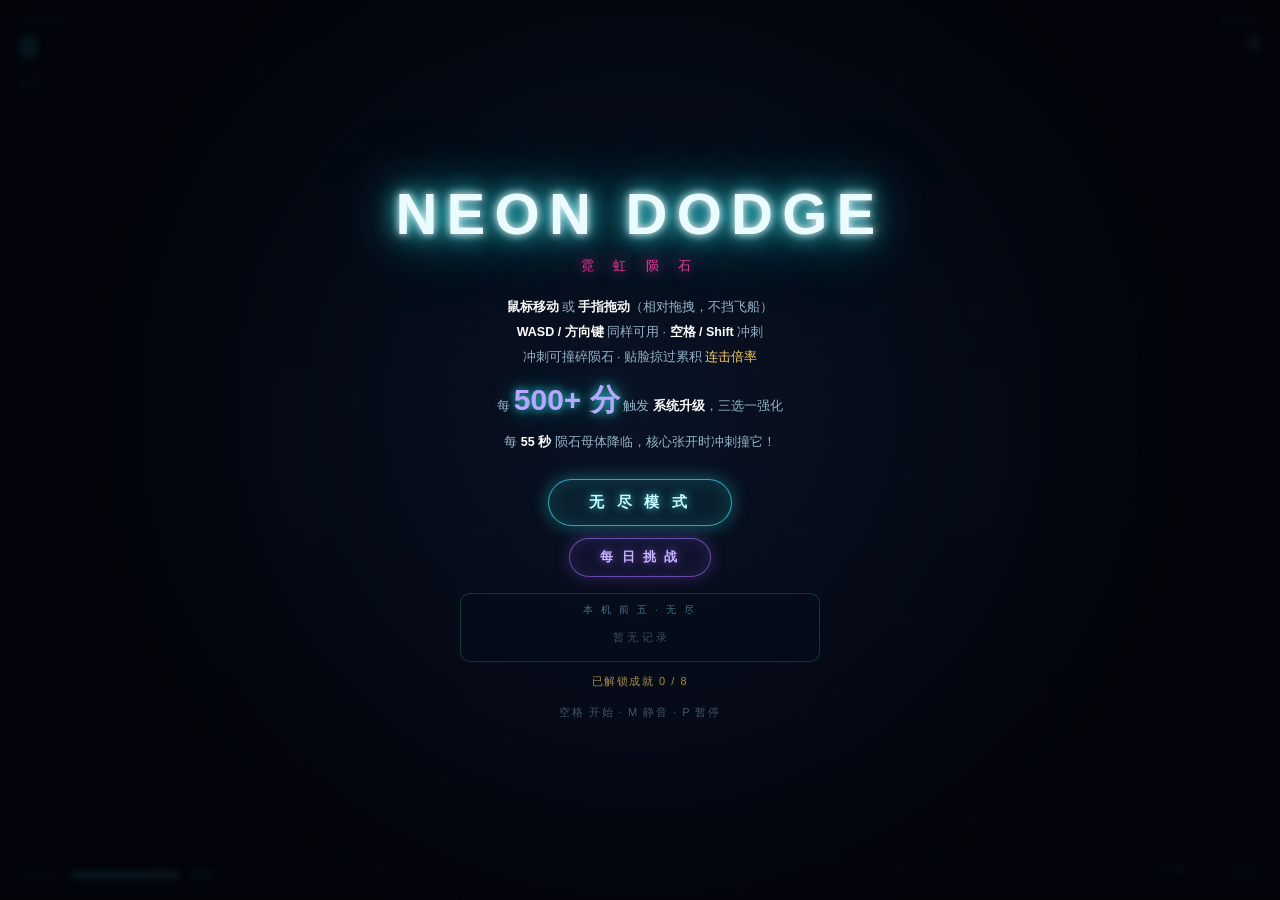
==== commit ce4ef9c4: "Update index.html" ====
--- a/index.html
+++ b/index.html
@@ -778,6 +778,7 @@
       <span class="k">SCORE</span>
       <span class="v" id="score">0</span>
       <span class="k" id="lvTag" style="margin-top:9px;margin-bottom:0"></span>
+        <span class="k" id="matTag" style="margin-top:8px;margin-bottom:0"></span>
       <div id="effects">
         <span class="chip slow" id="chipSlow">减速 0.0</span>
         <span class="chip mag" id="chipMag">磁铁 0.0</span>
@@ -872,10 +873,11 @@
       var bgGrad = null, vignette = null;
 
       function buildBg() {
+            var sky = chapterTheme().sky;
         bgGrad = ctx.createLinearGradient(0, 0, 0, H);
-        bgGrad.addColorStop(0, '#050912');
-        bgGrad.addColorStop(0.55, '#070a16');
-        bgGrad.addColorStop(1, '#0c0718');
+        bgGrad.addColorStop(0, sky[0]);
+        bgGrad.addColorStop(0.55, sky[1]);
+        bgGrad.addColorStop(1, sky[2]);
         vignette = ctx.createRadialGradient(W * .5, H * .5, Math.min(W, H) * .22, W * .5, H * .5, Math.max(W, H) * .8);
         vignette.addColorStop(0, 'rgba(0,0,0,0)');
         vignette.addColorStop(1, 'rgba(0,0,0,0.72)');
@@ -933,11 +935,45 @@
         eventElapsed: 0, eventFired: 0, rainT: 0,
         spawnT: 1, orbT: 2, powerT: 11,
         slowT: 0, magnetT: 0, doubleT: 0,
-        boss: null, nextBoss: 55,
+            boss: null,
+            nextBoss: 55,
+
+            wave: 0,
+          waveState: 'break',
+          waveGoal: 0,
+          threatBonus: 0,
+          mat: 0,
+          shopOpen: false,
+          shopOffers: [],
+
+            waveT: 0,
+            breakT: 0,
+            waveBudget: 0,
+            waveSpawned: 0,
+            waveKills: 0,
+            waveDamaged: false,
+            lastGrade: '',
+            lastWave: 0,
+            lastGain: 0,
+            shopDelay: 0,
+            chapter: 1,
+            waveIsBoss: false,
+            bossSpawned: false,
+            cleared: false,
+
         banner: '', bannerColor: '#39f6ff', bannerT: 0, bannerMax: 2,
         upgrading: false, upgradeChoices: [], upgradeStacks: {},
         upgradeLevel: 0, nextUpgrade: 500,
-        glitchT: 0, glitchDur: 0.35
+           glitchT: 0,
+              whiteFlash: 0,
+            debug: false,
+            debugInv: false,
+               debugOneShot: false,
+                debugBossOneShot: false,
+            debugSkipShop: false,
+            debugSpeed: 1,
+
+           glitchDur: 0.35
       };
 
       try { game.best = parseInt(localStorage.getItem('neonDodgeBest'), 10) || 0; } catch (e) { game.best = 0; }
@@ -945,6 +981,7 @@
       var pendingEntry = false;
 
       var meteors = [], orbs = [], pickups = [], particles = [];
+      var bullets = [], bulletPool = [], materials = [];
       var stars = [], speedLines = [], holes = [], sats = [], warns = [];
 
       /* ===== 第 1 段结束 · 请继续粘贴第 2 段 ===== */
@@ -971,7 +1008,9 @@
         { id: 'shatter20', name: '碎星者', desc: '单局击碎 20 颗陨石' },
         { id: 'mult5', name: '连击达人', desc: '达到 ×5 连击倍率' },
         { id: 'boss1', name: '屠龙者', desc: '击败一只陨石母体' },
-        { id: 'score5000', name: '五千里程', desc: '单局得分达到 5000' }
+        { id: 'score5000', name: '五千里程', desc: '单局得分达到 5000' },
+        { id: 'clear',     name: '通关者',   desc: '完成 4 章主线' }
+
       ];
 
       var unlocked = {};
@@ -1200,7 +1239,8 @@
             noise(0.05, 0.045, 4500, 9000, 'highpass');
           },
           shatter: function () { noise(0.26, 0.2, 2400, 130, 'lowpass'); tone(190, 55, 0.22, 'sawtooth', 0.09); },
-          dash: function () { noise(0.22, 0.13, 320, 2800, 'bandpass'); tone(240, 760, 0.16, 'sine', 0.09); },
+                dash: function () { noise(0.22, 0.13, 320, 2800, 'bandpass'); tone(240, 760, 0.16, 'sine', 0.09); },
+          shoot: function () { tone(1050, 720, 0.055, 'square', 0.03); },
           shieldBreak: function () { tone(520, 170, 0.26, 'square', 0.09); noise(0.2, 0.11, 1400, 320, 'bandpass'); },
           death: function () {
             noise(0.7, 0.24, 1700, 60, 'lowpass');
@@ -1416,8 +1456,24 @@
       };
 
       window.addEventListener('keydown', function (e) {
-        var tag = e.target && e.target.tagName;
-        if (tag === 'INPUT' || tag === 'TEXTAREA') return;
+            var tag = e.target && e.target.tagName;
+    if (tag === 'INPUT' || tag === 'TEXTAREA') return;
+              if (e.code === 'Backquote' || e.code === 'F2') {
+      e.preventDefault();
+      debugToggle();
+      return;
+    }
+
+
+    if (game.shopOpen) {
+      if (e.code === 'Space' || e.code === 'Enter' || e.code === 'NumpadEnter') {
+        e.preventDefault();
+        closeShop();
+      } else {
+        e.preventDefault();
+      }
+      return;
+    }
 
         if (game.upgrading) {
           if (e.code === 'Digit1' || e.code === 'Numpad1') { e.preventDefault(); chooseUpgrade(0); return; }
@@ -1710,7 +1766,7 @@
           vx: vx, vy: vy,
           rot: rand(0, TAU), rotSpd: rand(-1.5, 1.5),
           shape: makeShape(r),
-          color: kind === 'homing' ? '#ff3ea5' : pick(METEOR_COLORS),
+             color: kind === 'homing' ? '#ff3ea5' : pickThemeMeteor(),
           tier: 0, kind: kind || 'rock', grazeCd: 0, life: 11
         };
       }
@@ -1807,11 +1863,26 @@
       /* ==================== 陨石破碎 ==================== */
       function destroyMeteor(index, byDash) {
         var m = meteors[index];
-        if (!m) return;
+            if (!m) return;
         meteors.splice(index, 1);
+        game.waveKills += 1;
+
 
         burst(m.x, m.y, m.color, 18, 330);
         burst(m.x, m.y, '#ffffff', 6, 190);
+        
+        var dropN = m.tier === 0 ? randInt(4, 7) : 2;
+    for (var d = 0; d < dropN; d++) {
+      materials.push({
+        x: m.x + rand(-10, 10),
+        y: m.y + rand(-10, 10),
+                vx: rand(-90, 90),
+                vy: rand(-150, -50),
+                r: 5,
+                life: 12,
+        ph: rand(0, TAU)
+      });
+    }
 
         if (m.tier === 0 && m.r >= 18) {
           var n = randInt(2, 3);
@@ -1823,7 +1894,7 @@
         if (byDash) {
           game.shatters++;
           addCombo(2);
-          addScore(40 * getMult());
+          addScore(45 * getMult());
           game.hitstop = Math.max(game.hitstop, 0.05);
           game.shake = Math.max(game.shake, 9);
           game.flash = Math.max(game.flash, 0.28);
@@ -2068,119 +2139,241 @@
 
 
 
-      /* ==================== Boss ==================== */
-      function spawnBoss() {
-        game.boss = {
-          x: W * 0.5,
-          y: -110,
-          targetY: Math.min(150, H * 0.22),
-          r: 62,
-          hp: BOSS_HP, maxHp: BOSS_HP, ghost: BOSS_HP,
-          vx: sRand(70, 110) * (Math.random() < 0.5 ? 1 : -1),
-          open: false, stateT: 3.2, spawnT: 2.2,
-          hurtT: 0, rot: 0, bob: 0, entered: false
-        };
-        banner('陨 石 母 体', '#ff5c8a');
+             /* ==================== Boss ==================== */
+
+  var BOSS_KINDS = ['mother', 'twin', 'gravity', 'final'];
+
+    function bossKindByChapter() {
+    return BOSS_KINDS[themeIndex() - 1];
+  }
+
+
+  function bossColor(b) {
+    if (b.kind === 'twin') return '#ffd166';
+    if (b.kind === 'gravity') return '#a06bff';
+    if (b.kind === 'final') return '#ff3e6c';
+    return '#ff5c8a';
+  }
+
+  function bossName(kind) {
+    if (kind === 'twin') return '双核母体';
+    if (kind === 'gravity') return '引力核心';
+    if (kind === 'final') return '终焉';
+    return '陨石母体';
+  }
+
+  function bossCorePos(b) {
+    if (b.kind === 'twin') {
+      return { x: b.x + b.coreSide * b.r * 0.42, y: b.y };
+    }
+    return { x: b.x, y: b.y };
+  }
+
+  function spawnBoss() {
+    var kind = bossKindByChapter();
+
+    var hp = (kind === 'final') ? 120 : 60;    var hp = 5;
+    if (kind === 'twin') hp = 4;
+    else if (kind === 'gravity') hp = 6;
+    else if (kind === 'final') hp = 9;
+
+    var loop = Math.floor((game.chapter - 1) / 4);
+    hp += loop * 2;
+
+       var r = ((kind === 'final') ? 70 : 62) + Math.min(16, loop * 4);
+
+    game.boss = {
+          kind: kind,
+      loop: loop,
+      x: W * 0.5,
+      y: -110,
+      targetY: Math.min(150, H * 0.22),
+      r: r,
+      hp: hp,
+      maxHp: hp,
+      ghost: hp,
+      phase: 1,
+      maxPhase: (kind === 'final') ? 3 : 1,
+      coreSide: 1,
+      vx: sRand(70, 110) * (Math.random() < 0.5 ? 1 : -1),
+      open: false,
+      stateT: 3.0,
+      spawnT: 2.2,
+      hurtT: 0,
+      rot: 0,
+      bob: 0,
+      entered: false
+    };
+
+        banner(bossName(kind) + (loop > 0 ? ' · 强化 ' + loop : ''), '#ff5c8a');
+    Sound.bossWarn();
+    game.shake = Math.max(game.shake, 10);
+    glitch(1.2, 0.45);
+  }
+
+  function updateBoss(wdt) {
+    var b = game.boss;
+    if (!b) return;
+
+    b.rot += wdt * 0.45;
+    b.bob += wdt * 1.6;
+
+    if (!b.entered) {
+      b.y += (b.targetY - b.y) * Math.min(1, 2.0 * wdt);
+      if (Math.abs(b.y - b.targetY) < 2.5) { b.y = b.targetY; b.entered = true; }
+    } else {
+      var spd = (b.kind === 'twin') ? 1.6 : 1;
+      b.x += b.vx * spd * wdt;
+      if (b.x < b.r + 24) { b.x = b.r + 24; b.vx = Math.abs(b.vx); }
+      if (b.x > W - b.r - 24) { b.x = W - b.r - 24; b.vx = -Math.abs(b.vx); }
+    }
+
+    if (b.hurtT > 0) b.hurtT -= wdt;
+    if (b.ghost > b.hp) b.ghost = Math.max(b.hp, b.ghost - wdt * 1.8);
+
+    if (b.kind === 'gravity' && b.entered) {
+      var dx = b.x - player.x;
+      var dy = b.y - player.y;
+      var d = hyp(dx, dy) || 1;
+      if (d < 720) {
+        var ratio = 1 - b.hp / b.maxHp;
+        var f = 280 + 420 * ratio;
+        player.vx += (dx / d) * f * wdt;
+        player.vy += (dy / d) * f * wdt;
+      }
+    }
+
+    b.stateT -= wdt;
+    if (b.stateT <= 0) {
+      if (b.open) {
+        b.open = false;
+        b.stateT = (b.kind === 'gravity') ? 1.5 : 3.4;
+        if (b.kind === 'twin') b.coreSide = -b.coreSide;
+      } else {
+        b.open = true;
+        b.stateT = (b.kind === 'gravity') ? 3.2 : 2.4;
+        Sound.bossOpen();
+      }
+    }
+
+    b.spawnT -= wdt;
+    if (b.spawnT <= 0) {
+      if (b.kind === 'mother') {
+        b.spawnT = 2.3;
+        spawnMeteorAt(b.x + sRand(-46, 46), b.y + b.r * 0.5, sRand(12, 19), sRand(170, 250), 'rock');
+      } else if (b.kind === 'twin') {
+        b.spawnT = 3.0;
+        spawnMeteorAt(b.x + sRand(-30, 30), b.y + b.r * 0.5, sRand(11, 17), sRand(190, 260), 'rock');
+      } else if (b.kind === 'gravity') {
+        b.spawnT = 3.4;
+        spawnStrike();
+        spawnStrike();
+      } else if (b.kind === 'final') {
+        if (b.phase === 1) {
+          b.spawnT = 2.0;
+          spawnMeteorAt(b.x + sRand(-60, 60), b.y + b.r * 0.5, sRand(12, 18), sRand(200, 280), 'rock');
+        } else if (b.phase === 2) {
+          b.spawnT = 2.4;
+          spawnHoming();
+          spawnHoming();
+        } else {
+          b.spawnT = 2.8;
+          spawnWall();
+        }
+      }
+    }
+  }
+
+  function hitBoss() {
+    var b = game.boss;
+    if (!b || b.hurtT > 0) return;
+
+    var dmg = 1;
+
+    if (game.debugBossOneShot) {
+      if (b.kind === 'final') {
+        var per = b.maxHp / 3;
+        var nextThreshold = Math.max(0, Math.ceil(b.hp / per) * per - per);
+        dmg = Math.max(1, b.hp - nextThreshold);
+      } else {
+        dmg = 999;
+      }
+    }
+
+    b.hp -= dmg;
+
+    b.hurtT = 1.0;
+    b.open = false;
+    b.stateT = 2.6;
+
+    game.hitstop = Math.max(game.hitstop, 0.1);
+    game.shake = 22;
+    game.flash = 0.6;
+    addScore(320);
+    addCombo(3);
+    burst(b.x, b.y, '#ffd166', 34, 460);
+    burst(b.x, b.y, '#ffffff', 16, 260);
+    Sound.bossHit();
+    glitch(0.9, 0.3);
+
+    if (b.hp <= 0) { bossDefeat(); return; }
+
+    if (b.kind === 'final') {
+      var ph = Math.min(3, 1 + Math.floor((1 - b.hp / b.maxHp) * 3));
+      if (ph !== b.phase) {
+        b.phase = ph;
+        banner('第 ' + ph + ' 阶 段', ph >= 3 ? '#ff3e6c' : '#ffd166');
+        game.shake = 26;
+        game.flash = 0.8;
+        glitch(1.2, 0.4);
         Sound.bossWarn();
-        game.shake = Math.max(game.shake, 10);
-        glitch(1.2, 0.45);
-      }
-
-      function updateBoss(wdt) {
-        var b = game.boss;
-        if (!b) return;
-
-        b.rot += wdt * 0.45;
-        b.bob += wdt * 1.6;
-
-        if (!b.entered) {
-          b.y += (b.targetY - b.y) * Math.min(1, 2.0 * wdt);
-          if (Math.abs(b.y - b.targetY) < 2.5) { b.y = b.targetY; b.entered = true; }
-        } else {
-          b.x += b.vx * wdt;
-          if (b.x < b.r + 24) { b.x = b.r + 24; b.vx = Math.abs(b.vx); }
-          if (b.x > W - b.r - 24) { b.x = W - b.r - 24; b.vx = -Math.abs(b.vx); }
-        }
-
-        if (b.hurtT > 0) b.hurtT -= wdt;
-        if (b.ghost > b.hp) b.ghost = Math.max(b.hp, b.ghost - wdt * 1.8);
-
-        b.stateT -= wdt;
-        if (b.stateT <= 0) {
-          if (b.open) { b.open = false; b.stateT = 3.4; }
-          else { b.open = true; b.stateT = 2.4; Sound.bossOpen(); }
-        }
-
-        b.spawnT -= wdt;
-        if (b.spawnT <= 0) {
-          b.spawnT = 2.3;
-          spawnMeteorAt(b.x + sRand(-46, 46), b.y + b.r * 0.5, sRand(12, 19), sRand(170, 250), 'rock');
-        }
-      }
-
-      function hitBoss() {
-        var b = game.boss;
-        if (!b || b.hurtT > 0) return;
-
-        b.hp--;
-        b.hurtT = 1.0;
-        b.open = false;
-        b.stateT = 2.9;
-
-        game.hitstop = Math.max(game.hitstop, 0.1);
-        game.shake = 22;
-        game.flash = 0.6;
-        addScore(500);
-        addCombo(3);
-        burst(b.x, b.y, '#ffd166', 34, 460);
-        burst(b.x, b.y, '#ffffff', 16, 260);
-        Sound.bossHit();
-        glitch(0.9, 0.3);
-
-        if (b.hp <= 0) bossDefeat();
-      }
-
-      function dropLoot(x, y) {
-        for (var i = 0; i < 14; i++) {
-          var a = rand(0, TAU);
-          var sp = rand(150, 340);
-          orbs.push({
-            x: x + rand(-12, 12),
-            y: y + rand(-12, 12),
-            r: 9,
-            vx: Math.cos(a) * sp,
-            vy: Math.sin(a) * sp * 0.45 + rand(60, 130),
-            ph: rand(0, TAU)
-          });
-        }
-        pickups.push({ x: x - 58, y: y, r: 15, vy: 95, rot: 0, type: 'shield' });
-        pickups.push({ x: x + 58, y: y, r: 15, vy: 95, rot: 0, type: 'shield' });
-      }
-
-      function bossDefeat() {
-        var b = game.boss;
-        if (!b) return;
-
-        burst(b.x, b.y, '#ff5c8a', 60, 620);
-        burst(b.x, b.y, '#ffd166', 40, 420);
-        burst(b.x, b.y, '#ffffff', 26, 300);
-        game.shake = 32;
-        game.flash = 1;
-        game.hitstop = Math.max(game.hitstop, 0.18);
-        addScore(2000);
-        unlock('boss1');
-        Sound.bossDie();
-        glitch(1.5, 0.6);
-
-        for (var i = meteors.length - 1; i >= 0; i--) {
-          burst(meteors[i].x, meteors[i].y, meteors[i].color, 6, 220);
-          meteors.splice(i, 1);
-        }
-
-        dropLoot(b.x, b.y);
-        banner('母 体 瓦 解', '#ffd166');
-        game.boss = null;
-      }
+      }
+    }
+  }
+
+  function dropLoot(x, y) {
+    for (var i = 0; i < 14; i++) {
+      var a = rand(0, TAU);
+      var sp = rand(150, 340);
+      orbs.push({
+        x: x + rand(-12, 12),
+        y: y + rand(-12, 12),
+        r: 9,
+        vx: Math.cos(a) * sp,
+        vy: Math.sin(a) * sp * 0.45 + rand(60, 130),
+        ph: rand(0, TAU)
+      });
+    }
+    pickups.push({ x: x - 58, y: y, r: 15, vy: 95, rot: 0, type: 'shield' });
+    pickups.push({ x: x + 58, y: y, r: 15, vy: 95, rot: 0, type: 'shield' });
+  }
+
+  function bossDefeat() {
+    var b = game.boss;
+    if (!b) return;
+
+    burst(b.x, b.y, '#ff5c8a', 60, 620);
+    burst(b.x, b.y, '#ffd166', 40, 420);
+    burst(b.x, b.y, '#ffffff', 26, 300);
+    game.shake = 32;
+    game.flash = 1;
+    game.hitstop = Math.max(game.hitstop, 0.18);
+    addScore(1500);
+    unlock('boss1');
+    Sound.bossDie();
+    glitch(1.5, 0.6);
+
+    for (var i = meteors.length - 1; i >= 0; i--) {
+      burst(meteors[i].x, meteors[i].y, meteors[i].color, 6, 220);
+      meteors.splice(i, 1);
+    }
+
+    dropLoot(b.x, b.y);
+    game.mat += 25;
+    banner(bossName(b.kind) + ' 瓦 解　+25 材 料', '#ffd166');
+    game.boss = null;
+  }
+
 
       /* ==================== 事件调度 ==================== */
       function beginEvent() {
@@ -2267,12 +2460,812 @@
         game.powerT -= wdt;
         if (game.powerT <= 0) { spawnPickup(); game.powerT = rand(9.5, 15); }
       }
-
-      /* ==================== 碰撞 ==================== */
-      function damage() {
-        var p = player;
-        if (p.invuln > 0) return false;
-        breakCombo();
+          /* ==================== 武器表 ==================== */
+
+  var WEAPON_DEFS = {
+    pulse: {
+      name: '脉冲炮', color: '#39f6ff', range: 430, interval: 0.42,
+      dmg: 2, speed: 780, desc: '均衡的中距离主武器'
+    },
+    shotgun: {
+      name: '霰弹枪', color: '#ffd166', range: 215, interval: 0.78,
+      dmg: 3, speed: 720, pellets: 5, spread: 0.55, desc: '贴脸爆发，5 发散射'
+    },
+    arc: {
+      name: '电弧', color: '#a06bff', range: 195, interval: 0.60,
+      dmg: 2, speed: 0, chain: 3, desc: '链式闪电，扎进怪堆才有效'
+    },
+    laser: {
+      name: '激光', color: '#ff5c8a', range: 520, interval: 1.15,
+      dmg: 9, speed: 2200, pierce: 3, desc: '高速穿透，射速很慢'
+    }
+  };
+
+  var WEAPON_KEYS = ['pulse', 'shotgun', 'arc', 'laser'];
+  var MAX_SLOTS = 4;
+  var arcFx = [];
+
+  function wStat(w) {
+    var d = WEAPON_DEFS[w.type] || WEAPON_DEFS.pulse;
+    var lv = w.lv || 1;
+    return {
+      name: d.name,
+      color: d.color,
+      range: d.range * (1 + 0.06 * (lv - 1)),
+      interval: d.interval * Math.pow(0.9, lv - 1),
+      dmg: d.dmg * (1 + 0.45 * (lv - 1)),
+      speed: d.speed,
+      pellets: d.pellets || 1,
+      spread: d.spread || 0,
+      chain: d.chain || 0,
+      pierce: d.pierce || 0
+    };
+  }
+
+  function hasWeapon(type) {
+    for (var i = 0; i < player.weapons.length; i++) {
+      if (player.weapons[i].type === type) return true;
+    }
+    return false;
+  }
+
+  function initWeapons() {
+    player.weapons = [ { type: 'pulse', lv: 1 } ];
+  }
+
+  function findTarget(x, y, range, exclude) {
+    var best = null;
+    var bestD = range * range;
+    for (var i = 0; i < meteors.length; i++) {
+      var m = meteors[i];
+      if (m.y < -30 || m.y > H + 40) continue;
+      if (exclude && exclude.indexOf(m) >= 0) continue;
+      var d = dist2(m.x, m.y, x, y);
+      if (d < bestD) { bestD = d; best = m; }
+    }
+    return best;
+  }
+
+  function spawnBullet(x, y, ang, speed, dmg, opts) {
+    opts = opts || {};
+    var b = bulletPool.pop();
+    if (!b) b = { x: 0, y: 0, vx: 0, vy: 0, r: 3.2, dmg: 1, life: 0, pierce: 0, hits: [], color: '#39f6ff' };
+    b.x = x;
+    b.y = y;
+    b.vx = Math.cos(ang) * speed;
+    b.vy = Math.sin(ang) * speed;
+    b.dmg = dmg;
+    b.life = 1.6;
+    b.r = opts.r || 3.2;
+    b.color = opts.color || '#39f6ff';
+    b.pierce = opts.pierce || 0;
+    b.hits.length = 0;
+    bullets.push(b);
+  }
+
+  function fireArc(st) {
+    var p = player;
+    var used = [];
+    var from = { x: p.x, y: p.y };
+
+    for (var n = 0; n < st.chain; n++) {
+      var t = findTarget(from.x, from.y, n === 0 ? st.range : 150, used);
+      if (!t) break;
+      used.push(t);
+      arcFx.push({
+        x1: from.x, y1: from.y,
+        x2: t.x, y2: t.y,
+        until: performance.now() + 140
+      });
+      from = t;
+    }
+
+    for (var i = 0; i < used.length; i++) {
+      var idx = meteors.indexOf(used[i]);
+      if (idx >= 0) damageMeteor(idx, st.dmg);
+    }
+
+    if (arcFx.length > 60) arcFx.splice(0, arcFx.length - 60);
+  }
+
+  function updateWeapons(dt) {
+    var p = player;
+    if (!p.weapons) return;
+
+    for (var i = 0; i < p.weapons.length; i++) {
+      var w = p.weapons[i];
+      var st = wStat(w);
+
+      w.cd = (w.cd || 0) - dt;
+      if (w.cd > 0) continue;
+
+      if (w.type === 'arc') {
+        var t0 = findTarget(p.x, p.y, st.range);
+        if (!t0) continue;
+        w.cd = st.interval;
+        fireArc(st);
+        Sound.shoot();
+        continue;
+      }
+
+      var t = findTarget(p.x, p.y, st.range);
+      if (!t) continue;
+
+      w.cd = st.interval;
+      var ang = Math.atan2(t.y - p.y, t.x - p.x);
+
+      if (w.type === 'shotgun') {
+        for (var k = 0; k < st.pellets; k++) {
+          var off = (k - (st.pellets - 1) / 2) * (st.spread / st.pellets);
+          spawnBullet(p.x, p.y - 8, ang + off, st.speed, st.dmg, { r: 2.6, color: st.color });
+        }
+      } else if (w.type === 'laser') {
+        spawnBullet(p.x, p.y - 10, ang, st.speed, st.dmg, { r: 2.2, color: st.color, pierce: st.pierce });
+      } else {
+        spawnBullet(p.x, p.y - 10, ang, st.speed, st.dmg, { r: 3.4, color: st.color });
+      }
+
+      Sound.shoot();
+    }
+  }
+
+  function updateBullets(dt) {
+    for (var i = bullets.length - 1; i >= 0; i--) {
+      var b = bullets[i];
+      b.x += b.vx * dt;
+      b.y += b.vy * dt;
+      b.life -= dt;
+
+      if (b.life <= 0 || b.x < -60 || b.x > W + 60 || b.y < -60 || b.y > H + 60) {
+        bullets.splice(i, 1);
+        bulletPool.push(b);
+        continue;
+      }
+
+      var gone = false;
+      for (var j = meteors.length - 1; j >= 0; j--) {
+        var m = meteors[j];
+        if (b.hits.indexOf(m) >= 0) continue;
+        var rr = m.hitR + b.r;
+        if (dist2(m.x, m.y, b.x, b.y) < rr * rr) {
+          b.hits.push(m);
+          damageMeteor(j, b.dmg);
+          if (b.pierce > 0) {
+            b.pierce -= 1;
+          } else {
+            bullets.splice(i, 1);
+            bulletPool.push(b);
+            gone = true;
+          }
+          break;
+        }
+      }
+      if (gone) continue;
+    }
+  }
+
+  function damageMeteor(index, dmg) {
+    var m = meteors[index];
+    if (!m) return;
+
+    if (m.hp === undefined) {
+      m.maxHp = Math.max(1, Math.round(m.r / 6)) +
+                (m.kind === 'homing' ? 2 : 0) +
+                Math.floor(game.wave / 6);
+      m.hp = m.maxHp;
+    }
+
+        m.hp -= (game.debugOneShot ? 9999 : dmg);
+    m.flashUntil = performance.now() + 110;
+    burst(m.x, m.y, '#ffffff', 5, 140);
+
+    if (m.hp <= 0) {
+      addScore(14 * getMult());
+      addCombo(1);
+      destroyMeteor(index, false);
+    }
+  }
+
+  function updateMaterials(wdt, dt) {
+    var magnet = game.magnetT > 0 || player.mods.magnetAlways;
+
+    for (var i = materials.length - 1; i >= 0; i--) {
+      var s = materials[i];
+
+      s.vy += 105 * wdt;
+      s.vx *= Math.pow(0.4, wdt);
+      s.x += s.vx * wdt;
+      s.y += s.vy * wdt;
+      s.life -= wdt;
+      s.ph += dt * 8;
+
+      if (s.x < 6) { s.x = 6; s.vx = Math.abs(s.vx) * 0.5; }
+      if (s.x > W - 6) { s.x = W - 6; s.vx = -Math.abs(s.vx) * 0.5; }
+
+      if (magnet) {
+        var dx = player.x - s.x;
+        var dy = player.y - s.y;
+        var d = hyp(dx, dy);
+        if (d < 300 && d > 1) {
+          s.x += (dx / d) * 520 * dt;
+          s.y += (dy / d) * 520 * dt;
+        }
+      }
+
+          var rr = s.r + player.r + 22;
+      if (dist2(s.x, s.y, player.x, player.y) < rr * rr) {
+        materials.splice(i, 1);
+        game.mat += 1;
+        addCombo(1);
+        addScore(4);
+        burst(s.x, s.y, '#7fffd4', 6, 120);
+        continue;
+      }
+
+      if (s.life <= 0 || s.y > H + 50) materials.splice(i, 1);
+    }
+  }
+
+  function drawBullets() {
+    ctx.save();
+    ctx.globalCompositeOperation = 'lighter';
+
+    for (var i = 0; i < bullets.length; i++) {
+      var b = bullets[i];
+
+      ctx.globalAlpha = 0.5;
+      ctx.strokeStyle = b.color;
+      ctx.lineWidth = 3;
+      ctx.beginPath();
+      ctx.moveTo(b.x, b.y);
+      ctx.lineTo(b.x - b.vx * 0.018, b.y - b.vy * 0.018);
+      ctx.stroke();
+
+      ctx.globalAlpha = 1;
+      ctx.fillStyle = '#ffffff';
+      ctx.shadowColor = b.color;
+      ctx.shadowBlur = 12;
+      ctx.beginPath();
+      ctx.arc(b.x, b.y, b.r, 0, TAU);
+      ctx.fill();
+      ctx.shadowBlur = 0;
+    }
+
+    var now = performance.now();
+    for (var a = arcFx.length - 1; a >= 0; a--) {
+      var fx = arcFx[a];
+      if (now > fx.until) { arcFx.splice(a, 1); continue; }
+
+      ctx.globalAlpha = 0.85;
+      ctx.strokeStyle = '#c9a6ff';
+      ctx.lineWidth = 2.5;
+      ctx.shadowColor = '#a06bff';
+      ctx.shadowBlur = 14;
+      ctx.beginPath();
+      ctx.moveTo(fx.x1, fx.y1);
+
+      var seg = 3;
+      for (var s2 = 1; s2 <= seg; s2++) {
+        var tx = fx.x1 + (fx.x2 - fx.x1) * (s2 / seg);
+        var ty = fx.y1 + (fx.y2 - fx.y1) * (s2 / seg);
+        if (s2 < seg) {
+          tx += rand(-7, 7);
+          ty += rand(-7, 7);
+        }
+        ctx.lineTo(tx, ty);
+      }
+      ctx.stroke();
+      ctx.shadowBlur = 0;
+      ctx.globalAlpha = 1;
+    }
+
+    ctx.restore();
+  }
+
+  function drawMaterials() {
+    ctx.save();
+    ctx.globalCompositeOperation = 'lighter';
+    for (var i = 0; i < materials.length; i++) {
+      var s = materials[i];
+      var a = clamp(s.life / 1.5, 0, 1);
+      var sc = 1 + Math.sin(s.ph) * 0.18;
+
+      ctx.globalAlpha = a;
+      ctx.fillStyle = '#9dffe4';
+      ctx.shadowColor = '#5cff9d';
+      ctx.shadowBlur = 12;
+      ctx.beginPath();
+      ctx.moveTo(s.x, s.y - s.r * sc);
+      ctx.lineTo(s.x + s.r * sc, s.y);
+      ctx.lineTo(s.x, s.y + s.r * sc);
+      ctx.lineTo(s.x - s.r * sc, s.y);
+      ctx.closePath();
+      ctx.fill();
+    }
+    ctx.globalAlpha = 1;
+    ctx.restore();
+  }
+
+  /* ==================== 波次系统 ==================== */
+      var CHAPTERS = [
+    {
+      name: '近地轨道', accent: '#39f6ff',
+      sky: ['#050912', '#070a16', '#0c0718'],
+      meteor: ['#39f6ff', '#5cff9d', '#7fbfff', '#a06bff']
+    },
+    {
+      name: '小行星带', accent: '#ff8a3d',
+      sky: ['#140a05', '#1a0d07', '#1f100a'],
+      meteor: ['#ff8a3d', '#ffd166', '#ff5c8a', '#ffb347']
+    },
+    {
+      name: '引力深渊', accent: '#a06bff',
+      sky: ['#0a0616', '#120a22', '#18092c'],
+      meteor: ['#a06bff', '#7f7fff', '#c78bff', '#ff5cf0']
+    },
+    {
+      name: '离子风暴', accent: '#ff3e6c',
+      sky: ['#170409', '#1e050b', '#26060e'],
+      meteor: ['#ff3e6c', '#ff5c8a', '#ff9ecb', '#ffd166']
+    }
+  ];
+
+    function chapterTheme() {
+    return CHAPTERS[themeIndex() - 1];
+  }
+
+
+  function pickThemeMeteor() {
+    var th = chapterTheme();
+    return th.meteor[(Math.random() * th.meteor.length) | 0];
+  }
+
+    function onChapterChange(ch) {
+    var th = CHAPTERS[(ch - 1) % CHAPTERS.length];
+    game.whiteFlash = 1;
+    glitch(1.3, 0.5);
+    banner('第 ' + ch + ' 章 · ' + th.name, th.accent);
+    buildBg();
+    Sound.bgmStart(ch - 1);
+  }
+
+
+  var WAVE_TIME = 22;
+
+    function waveChapter(w) {
+    return Math.floor((w - 1) / 4) + 1;
+  }
+
+  function themeIndex() {
+    return ((game.chapter - 1) % CHAPTERS.length) + 1;
+  }
+
+
+        function gradeColor(g) {
+    if (g === 'S') return '#ffd166';
+    if (g === 'A') return '#5cff9d';
+    if (g === 'B') return '#39f6ff';
+    return '#ff8a3d';
+  }
+
+  function waveGrade() {
+    var pts = 0;
+    if (game.waveKills >= game.waveGoal) pts += 1;
+    if (game.waveKills >= Math.ceil(game.waveGoal * 1.5)) pts += 1;
+    if (!game.waveDamaged) pts += 1;
+
+    if (pts >= 3) return 'S';
+    if (pts >= 2) return 'A';
+    if (pts >= 1) return 'B';
+    return 'C';
+  }
+
+  function startWave() {
+    game.wave += 1;
+    game.waveState = 'battle';
+
+    var newCh = waveChapter(game.wave);
+    var changed = (newCh !== game.chapter);
+    game.chapter = newCh;
+
+        game.waveT = WAVE_TIME;
+    game.waveSpawned = 0;
+    game.waveKills = 0;
+    game.waveDamaged = false;
+    game.waveIsBoss = (game.wave % 4 === 0);
+    game.bossSpawned = false;
+    game.spawnT = 0.6;
+
+    game.waveBudget = Math.min(84, Math.round((14 + game.wave * 4) * (1 + game.threatBonus)));
+    game.waveGoal = Math.ceil(game.waveBudget * 0.6);
+
+    player.invuln = Math.max(player.invuln, 1.0);
+
+    if (changed) onChapterChange(newCh);
+
+    if (game.waveIsBoss) {
+      game.waveT = 999;
+      game.waveGoal = 0;
+      spawnBoss();
+      game.bossSpawned = true;
+    } else if (!changed) {
+      banner('第 ' + game.wave + ' 波', chapterTheme().accent);
+    }
+  }
+
+        function endWave() {
+    if (game.waveState !== 'battle') return;
+
+    game.waveState = 'shop';
+    game.lastWave = game.wave;
+    game.lastGrade = '';
+    game.lastGain = 0;
+
+    for (var i = meteors.length - 1; i >= 0; i--) {
+      burst(meteors[i].x, meteors[i].y, meteors[i].color, 5, 220);
+      meteors.splice(i, 1);
+    }
+    for (var j = warns.length - 1; j >= 0; j--) warns.splice(j, 1);
+
+    if (game.wave === 16 && !game.cleared) {
+      game.cleared = true;
+      addScore(3000);
+      unlock('clear');
+      banner('通 关 ！ 进 入 无 尽', '#ffd166');
+      Sound.levelUp();
+    } else if (game.waveIsBoss) {
+      var bg = game.waveDamaged ? 'A' : 'S';
+      game.lastGrade = bg;
+      banner('B O S S 击 破 · ' + bg, gradeColor(bg));
+      if (bg === 'S') Sound.milestone();
+    } else {
+      game.mat += 8;
+
+      var g = waveGrade();
+      var gBonus = (g === 'S') ? 12 : (g === 'A' ? 8 : (g === 'B' ? 4 : 0));
+      game.mat += gBonus;
+
+      game.lastGrade = g;
+      game.lastGain = 8 + gBonus;
+
+      banner(
+        '第 ' + game.wave + ' 波 · ' + g +
+        (gBonus > 0 ? '　+' + (8 + gBonus) + ' 材料' : ''),
+        gradeColor(g)
+      );
+
+      if (g === 'C') game.threatBonus = Math.min(1.5, game.threatBonus + 0.12);
+      if (g === 'S') Sound.milestone();
+    }
+
+    if (materials.length > 0) {
+      game.mat += materials.length;
+      burst(player.x, player.y, '#7fffd4', 12, 200);
+      materials.length = 0;
+    }
+
+    game.shopDelay = 0.9;
+  }
+
+
+
+  function spawnWaveEnemy() {
+    var ch = game.chapter;
+    var r = Math.random();
+
+    if (ch >= 4 && r < 0.12 && sats.length < 2) { spawnSat(); return; }
+    if (ch >= 3 && r < 0.20 && holes.length === 0) { spawnHole(); return; }
+    if (ch >= 2 && r < 0.34) { spawnWall(); return; }
+    if (ch >= 2 && r < 0.46) { spawnStrike(); return; }
+    if (ch >= 1 && r < 0.60) { spawnHoming(); return; }
+
+    spawnMeteor();
+  }
+
+      function waveDirector(wdt) {
+    if (game.mode !== 'play') return;
+
+    if (game.shopDelay > 0) {
+      game.shopDelay -= wdt;
+      if (game.shopDelay <= 0) {
+        game.shopDelay = 0;
+        openShop();
+      }
+      return;
+    }
+
+    if (game.waveState !== 'battle') return;
+
+
+    if (game.waveIsBoss) {
+      if (game.bossSpawned && !game.boss) { endWave(); return; }
+      if (game.boss) {
+        game.spawnT -= wdt;
+        if (game.spawnT <= 0) {
+          game.spawnT = 1.6;
+          spawnMeteor();
+        }
+      }
+      return;
+    }
+
+    game.waveT -= wdt;
+    if (game.waveT <= 0) { endWave(); return; }
+
+    if (game.waveSpawned < game.waveBudget) {
+      game.spawnT -= wdt;
+      if (game.spawnT <= 0) {
+        game.waveSpawned += 1;
+        spawnWaveEnemy();
+        var base = WAVE_TIME / Math.max(1, game.waveBudget);
+        game.spawnT = Math.max(0.13, base) * rand(0.8, 1.25);
+      }
+    }
+
+    game.orbT -= wdt;
+    if (game.orbT <= 0) { spawnOrb(); game.orbT = rand(2.0, 3.4); }
+
+    game.powerT -= wdt;
+    if (game.powerT <= 0) { spawnPickup(); game.powerT = rand(9.5, 15); }
+  }
+
+  function drawWaveHUD() {
+    if (game.mode !== 'play') return;
+
+    ctx.save();
+    ctx.textAlign = 'center';
+    ctx.textBaseline = 'middle';
+
+    if (game.waveState === 'battle') {
+      var label = '第 ' + game.wave + ' 波 · 第 ' + game.chapter + ' 章';
+      if (!game.waveIsBoss) {
+        label += '　击杀 ' + game.waveKills + ' / ' + game.waveGoal;
+      }
+      ctx.fillStyle = 'rgba(200,235,250,0.75)';
+      ctx.font = '700 13px -apple-system,"PingFang SC","Microsoft YaHei",sans-serif';
+      ctx.fillText(label, W / 2, H - 58);
+
+      if (!game.waveIsBoss) {
+        var p = clamp(game.waveT / WAVE_TIME, 0, 1);
+        var bw = Math.min(240, W * 0.42);
+        var bx = W / 2 - bw / 2;
+        ctx.fillStyle = 'rgba(255,255,255,0.10)';
+        ctx.fillRect(bx, H - 46, bw, 3);
+        ctx.fillStyle = 'rgba(57,246,255,0.85)';
+        ctx.fillRect(bx, H - 46, bw * p, 3);
+      }
+    }
+
+    var ws = player.weapons || [];
+    var startX = W / 2 - (MAX_SLOTS * 26) / 2 + 13;
+    for (var k = 0; k < MAX_SLOTS; k++) {
+      var cx = startX + k * 26;
+      var cy = H - 80;
+
+      ctx.beginPath();
+      ctx.arc(cx, cy, 8, 0, TAU);
+
+      var w = ws[k];
+      if (w) {
+        var d = WEAPON_DEFS[w.type];
+        ctx.globalAlpha = 0.9;
+        ctx.fillStyle = d.color;
+        ctx.fill();
+        ctx.globalAlpha = 1;
+        ctx.fillStyle = '#04060d';
+        ctx.font = '700 9px -apple-system,sans-serif';
+        ctx.fillText(String(w.lv || 1), cx, cy + 0.5);
+      } else {
+        ctx.strokeStyle = 'rgba(255,255,255,0.16)';
+        ctx.lineWidth = 1;
+        ctx.stroke();
+      }
+    }
+
+    ctx.restore();
+  }
+
+  /* ==================== 商店 ==================== */
+
+  function buildOffers() {
+    var pool = [];
+    var wave = game.wave;
+
+    if (player.weapons.length < MAX_SLOTS) {
+      var avail = [];
+      for (var i = 0; i < WEAPON_KEYS.length; i++) {
+        if (!hasWeapon(WEAPON_KEYS[i])) avail.push(WEAPON_KEYS[i]);
+      }
+      if (avail.length) {
+        var t = pick(avail);
+        var d = WEAPON_DEFS[t];
+        pool.push({
+          kind: 'weapon', type: t,
+          name: '新武器 · ' + d.name,
+          desc: d.desc,
+          color: d.color,
+          price: 22 + wave * 2
+        });
+      }
+    }
+
+    for (var k = 0; k < player.weapons.length; k++) {
+      var w = player.weapons[k];
+      var lv = w.lv || 1;
+      if (lv >= 5) continue;
+      var dd = WEAPON_DEFS[w.type];
+      pool.push({
+        kind: 'upgrade', slot: k,
+        name: dd.name + ' 强化',
+        desc: 'Lv.' + lv + ' → Lv.' + (lv + 1) + '　伤害 +45%',
+        color: dd.color,
+        price: 16 + wave * 2 + lv * 4
+      });
+    }
+
+       pool.push({ kind: 'shield', name: '应急护盾', desc: '立即获得 1 层护盾', color: '#8ef4ff', price: 12 + wave });
+    pool.push({ kind: 'speed', name: '矢量推进', desc: '移动速度 +8%', color: '#5cff9d', price: 14 + wave });
+    pool.push({ kind: 'magnet', name: '引力场', desc: '材料吸附范围 +100', color: '#ffcf8a', price: 12 + wave });
+    pool.push({ kind: 'graze', name: '刀锋边缘', desc: '擦身得分 ×1.5', color: '#ff9ecb', price: 15 + wave });
+    pool.push({ kind: 'shieldmax', name: '护盾扩容', desc: '护盾上限 +1', color: '#8ef4ff', price: 20 + wave * 2 });
+
+    var out = [];
+    var copy = pool.slice();
+    while (out.length < 3 && copy.length > 0) {
+      var idx = Math.floor(Math.random() * copy.length);
+      out.push(copy.splice(idx, 1)[0]);
+    }
+    return out;
+  }
+
+    function openShop() {
+    if (game.debugSkipShop) {
+      startWave();
+      return;
+    }
+
+    game.shopOpen = true;
+    game.shopOffers = buildOffers();
+    renderShop();
+    Sound.choose();
+  }
+
+  function renderShop() {
+    var box = document.getElementById('upgrade');
+    var wrap = document.getElementById('upCards');
+    var head = box.querySelector('.up-head');
+    var sub = box.querySelector('.up-sub');
+    var hint = box.querySelector('.up-hint');
+
+    var gEl = document.getElementById('shopGrade');
+    if (!gEl) {
+      gEl = document.createElement('div');
+      gEl.id = 'shopGrade';
+      gEl.style.cssText =
+        'text-align:center;font-size:14px;letter-spacing:.18em;' +
+        'margin-bottom:8px;font-weight:700;';
+      box.querySelector('.up-inner').insertBefore(gEl, head);
+    }
+
+    if (game.lastGrade) {
+      gEl.style.color = gradeColor(game.lastGrade);
+      gEl.textContent = '第 ' + game.lastWave + ' 波 · ' + game.lastGrade +
+        (game.lastGain > 0 ? '　+' + game.lastGain + ' 材料' : '');
+    } else {
+      gEl.textContent = '';
+    }
+
+    head.textContent = '商 店';
+
+        var buildNames = [];
+    for (var wi = 0; wi < player.weapons.length; wi++) {
+      var ww = player.weapons[wi];
+      buildNames.push(wStat(ww).name + ' Lv.' + (ww.lv || 1));
+    }
+    sub.textContent = buildNames.join(' · ') +
+      '　｜　护盾 ' + player.shield + '/' + player.mods.shieldMax +
+      '　｜　材料 ' + game.mat;
+    hint.textContent = '点击购买　·　点「继续」或按空格进入下一波';
+
+    wrap.innerHTML = '';
+
+    if (game.shopOffers.length === 0) {
+      var empty = document.createElement('div');
+      empty.className = 'up-card';
+      empty.style.cursor = 'default';
+      empty.innerHTML = '<span class="up-name">已 售 罄</span>';
+      wrap.appendChild(empty);
+    }
+
+    game.shopOffers.forEach(function (o, i) {
+      var b = document.createElement('button');
+      b.className = 'up-card';
+      if (game.mat < o.price) b.style.opacity = '0.42';
+
+      var num = document.createElement('span');
+      num.className = 'up-num';
+      num.textContent = '0' + (i + 1);
+
+      var name = document.createElement('span');
+      name.className = 'up-name';
+      name.textContent = o.name;
+      name.style.color = o.color;
+      name.style.textShadow = '0 0 14px ' + o.color;
+
+      var desc = document.createElement('span');
+      desc.className = 'up-desc';
+      desc.textContent = o.desc;
+
+      var price = document.createElement('span');
+      price.className = 'up-stack';
+      price.textContent = o.price + ' 材料';
+      price.style.color = game.mat >= o.price ? 'rgba(92,255,157,.9)' : 'rgba(255,95,95,.85)';
+
+      b.appendChild(num);
+      b.appendChild(name);
+      b.appendChild(desc);
+      b.appendChild(price);
+      b.addEventListener('click', function () { buyOffer(i); });
+      wrap.appendChild(b);
+    });
+
+    var cont = document.getElementById('shopContinue');
+    if (!cont) {
+      cont = document.createElement('button');
+      cont.id = 'shopContinue';
+      cont.className = 'btn';
+      cont.style.marginTop = '18px';
+      cont.textContent = '继 续 ▶';
+      cont.addEventListener('click', closeShop);
+      box.querySelector('.up-inner').appendChild(cont);
+    }
+
+    box.classList.add('show');
+  }
+
+  function buyOffer(i) {
+    var o = game.shopOffers[i];
+    if (!o) return;
+    if (game.mat < o.price) { Sound.shieldBreak(); return; }
+
+    game.mat -= o.price;
+
+    if (o.kind === 'weapon') {
+      player.weapons.push({ type: o.type, lv: 1 });
+    } else if (o.kind === 'upgrade') {
+      var w = player.weapons[o.slot];
+      if (w) w.lv = (w.lv || 1) + 1;
+    } else if (o.kind === 'shield') {
+      player.shield = Math.min(player.mods.shieldMax, player.shield + 1);
+    } else if (o.kind === 'shieldmax') {
+      player.mods.shieldMax += 1;
+      player.shield = Math.min(player.mods.shieldMax, player.shield + 1);
+    } else if (o.kind === 'speed') {
+      player.mods.speedMul *= 1.08;
+    } else if (o.kind === 'magnet') {
+      player.mods.magnetR += 100;
+    } else if (o.kind === 'graze') {
+      player.mods.grazeMul *= 1.5;
+    }
+
+    game.shopOffers.splice(i, 1);
+    Sound.choose();
+    renderShop();
+  }
+
+  function closeShop() {
+    game.shopOpen = false;
+    document.getElementById('upgrade').classList.remove('show');
+    startWave();
+  }
+
+  /* ==================== 碰撞 ==================== */
+
+        function damage() {
+    var p = player;
+    if (p.invuln > 0 || game.debugInv) return false;
+    breakCombo();
+    game.waveDamaged = true;
 
         if (p.shield > 0) {
           p.shield--;
@@ -2293,18 +3286,22 @@
         var p = player;
         var mods = p.mods;
 
-        var b = game.boss;
-        if (b && b.entered) {
-          var bd = hyp(p.x - b.x, p.y - b.y);
-          if (bd < b.r * 0.58) {
-            if (b.open && p.dashTime > 0 && b.hurtT <= 0) { hitBoss(); return; }
-            damage();
-            return;
-          } else if (bd < b.r * 0.95) {
-            damage();
-            return;
-          }
-        }
+                 var b = game.boss;
+    if (b && b.entered) {
+      var coreP = bossCorePos(b);
+      var bd = hyp(p.x - coreP.x, p.y - coreP.y);
+      var bodyD = hyp(p.x - b.x, p.y - b.y);
+
+      if (bd < b.r * 0.58) {
+        if (b.open && p.dashTime > 0 && b.hurtT <= 0) { hitBoss(); return; }
+        damage();
+        return;
+      } else if (bodyD < b.r * 0.95) {
+        damage();
+        return;
+      }
+    }
+
 
         for (var i = meteors.length - 1; i >= 0; i--) {
           var m = meteors[i];
@@ -2313,7 +3310,8 @@
 
           if (d2 < hitR * hitR) {
             if (p.dashTime > 0) { destroyMeteor(i, true); continue; }
-            if (p.invuln > 0) continue;
+                    if (p.invuln > 0 || game.debugInv) continue;
+
 
             meteors.splice(i, 1);
             burst(m.x, m.y, m.color, 22, 340);
@@ -2350,7 +3348,7 @@
           if (dist2(orb.x, orb.y, p.x, p.y) < rr * rr) {
             orbs.splice(o, 1);
             addCombo(2);
-            addScore(50 * getMult());
+            addScore(25 * getMult());
             burst(orb.x, orb.y, '#5cff9d', 14, 230);
             Sound.orb(game.combo);
           }
@@ -2453,7 +3451,8 @@
 
         game.shake *= Math.exp(-6 * dt);
         if (game.shake < 0.05) game.shake = 0;
-        game.flash = Math.max(0, game.flash - dt * 2.2);
+            game.flash = Math.max(0, game.flash - dt * 2.2);
+    game.whiteFlash = Math.max(0, game.whiteFlash - dt * 2.6);
         if (game.comboPop > 0) game.comboPop -= dt;
         if (game.bannerT > 0) game.bannerT -= dt;
 
@@ -2473,7 +3472,7 @@
         if (game.magnetT > 0) game.magnetT -= dt;
         if (game.doubleT > 0) game.doubleT -= dt;
 
-        addScore(dt * (12 + game.time * 1.4));
+            addScore(dt * 6);
 
         if (game.combo > 0) {
           game.comboT -= dt;
@@ -2481,8 +3480,11 @@
         }
 
         updatePlayer(dt);
+        updateWeapons(dt);
         updateMeteors(wdt);
-        updateOrbs(wdt, dt);
+       updateBullets(wdt);
+       updateOrbs(wdt, dt);
+        updateMaterials(wdt, dt);
         updatePickups(wdt);
         updateHoles(wdt);
         updateSats(wdt);
@@ -2493,10 +3495,9 @@
 
         if (game.mode !== 'play') { updateHUD(); return; }
 
-        director(wdt);
-
-        if (!game.upgrading && game.score >= game.nextUpgrade) openUpgrade();
-
+            waveDirector(wdt);
+
+            // 局内成长已交给波间商店，分数不再触发三选一
         Sound.setBgmLevel(game.time >= 60 ? 2 : (game.time >= 25 ? 1 : 0));
 
         updateHUD();
@@ -2830,56 +3831,123 @@
     ctx.closePath();
   }
 
-  function drawBoss() {
+        function drawBoss() {
     var b = game.boss;
     if (!b) return;
 
+    var col = bossColor(b);
+    var py = b.y + Math.sin(b.bob) * 5;
+
     ctx.save();
-    ctx.translate(b.x, b.y + Math.sin(b.bob) * 5);
+    ctx.translate(b.x, py);
 
     ctx.rotate(b.rot);
     ctx.globalCompositeOperation = 'lighter';
-    for (var k = 0; k < 2; k++) {
+              var rings = ((b.kind === 'final') ? 3 : 2) + Math.min(3, b.loop || 0);
+    for (var k = 0; k < rings; k++) {
       ctx.beginPath();
-      ctx.arc(0, 0, b.r * (1.15 + k * 0.18), k * 1.2, k * 1.2 + 2.4);
-      ctx.strokeStyle = k === 0 ? 'rgba(255,120,160,0.75)' : 'rgba(255,180,90,0.4)';
-      ctx.lineWidth = 2.5;
-      ctx.shadowColor = '#ff5c8a';
+      ctx.arc(0, 0, b.r * (1.12 + k * 0.16), k * 1.2, k * 1.2 + 2.4);
+      ctx.strokeStyle = k === 0
+        ? col
+        : ((b.loop >= 1) ? 'rgba(255,120,120,0.46)' : 'rgba(255,180,90,0.4)');
+      ctx.lineWidth = Math.max(1, 2.5 - k * 0.3);
+      ctx.shadowColor = col;
       ctx.shadowBlur = 22;
       ctx.stroke();
     }
+
+    if (b.loop > 0) {
+      var marks = Math.min(6, b.loop * 2);
+      for (var mk = 0; mk < marks; mk++) {
+        var ma = (mk / marks) * TAU;
+        var mx = Math.cos(ma) * b.r * 1.52;
+        var my = Math.sin(ma) * b.r * 1.52;
+        ctx.beginPath();
+        ctx.arc(mx, my, 3.5, 0, TAU);
+        ctx.fillStyle = 'rgba(255,255,255,0.85)';
+        ctx.shadowColor = '#ffffff';
+        ctx.shadowBlur = 12;
+        ctx.fill();
+      }
+    }
+
     ctx.globalCompositeOperation = 'source-over';
     ctx.rotate(-b.rot);
 
-    var sides = 7;
-    ctx.beginPath();
-    for (var i = 0; i < sides; i++) {
-      var a = (i / sides) * TAU - Math.PI / 2;
-      var rr = b.r * (0.92 + 0.08 * Math.sin(i * 2.1 + b.rot));
-      var px = Math.cos(a) * rr, py = Math.sin(a) * rr;
-      if (i === 0) ctx.moveTo(px, py); else ctx.lineTo(px, py);
-    }
-    ctx.closePath();
-    ctx.fillStyle = 'rgba(40,10,26,0.8)';
-    ctx.fill();
-    ctx.strokeStyle = b.hurtT > 0 ? '#ffffff' : '#ff5c8a';
-    ctx.lineWidth = 3;
-    ctx.shadowColor = '#ff5c8a';
-    ctx.shadowBlur = 26;
-    ctx.stroke();
-
-    var coreR = b.r * 0.55;
+    if (b.kind === 'gravity') {
+      var g = ctx.createRadialGradient(0, 0, b.r * 0.2, 0, 0, b.r * 1.1);
+      g.addColorStop(0, 'rgba(30,6,50,0.98)');
+      g.addColorStop(0.7, 'rgba(90,40,160,0.55)');
+      g.addColorStop(1, 'rgba(120,80,255,0)');
+      ctx.fillStyle = g;
+      ctx.beginPath();
+      ctx.arc(0, 0, b.r * 1.1, 0, TAU);
+      ctx.fill();
+
+      ctx.strokeStyle = 'rgba(180,140,255,0.5)';
+      ctx.lineWidth = 1.5;
+      for (var s = 0; s < 3; s++) {
+        ctx.beginPath();
+        for (var a = 0; a < 2.2; a += 0.15) {
+          var rr = b.r * (0.25 + a * 0.3);
+          var ang = a + b.rot * 2 + s * 2.1;
+          var xx = Math.cos(ang) * rr;
+          var yy = Math.sin(ang) * rr;
+          if (a === 0) ctx.moveTo(xx, yy); else ctx.lineTo(xx, yy);
+        }
+        ctx.stroke();
+      }
+    } else {
+      var sides = (b.kind === 'final') ? 8 : (b.kind === 'twin' ? 6 : 7);
+      ctx.beginPath();
+      for (var i = 0; i < sides; i++) {
+        var aa = (i / sides) * TAU - Math.PI / 2;
+        var rrad = b.r * (0.92 + 0.08 * Math.sin(i * 2.1 + b.rot));
+        var px2 = Math.cos(aa) * rrad;
+        var py2 = Math.sin(aa) * rrad;
+        if (i === 0) ctx.moveTo(px2, py2); else ctx.lineTo(px2, py2);
+      }
+      ctx.closePath();
+      ctx.fillStyle = b.kind === 'final' ? 'rgba(50,6,20,0.88)' : 'rgba(40,10,26,0.8)';
+      ctx.fill();
+      ctx.strokeStyle = b.hurtT > 0 ? '#ffffff' : col;
+      ctx.lineWidth = 3;
+      ctx.shadowColor = col;
+      ctx.shadowBlur = 26;
+      ctx.stroke();
+    }
+
+    ctx.save();
+
+    if (b.kind === 'twin') {
+      ctx.save();
+      ctx.translate(-b.coreSide * b.r * 0.42, 0);
+      ctx.beginPath();
+      ctx.arc(0, 0, b.r * 0.34, 0, TAU);
+      ctx.fillStyle = 'rgba(255,210,102,0.14)';
+      ctx.fill();
+      ctx.strokeStyle = 'rgba(255,210,102,0.35)';
+      ctx.lineWidth = 1;
+      ctx.stroke();
+      ctx.restore();
+
+      ctx.translate(b.coreSide * b.r * 0.42, 0);
+    }
+
+    var coreR = b.r * (b.kind === 'twin' ? 0.34 : 0.55);
+
     if (b.open) {
       var pulse = 1 + Math.sin(performance.now() * 0.012) * 0.12;
-      var g = ctx.createRadialGradient(0, 0, 4, 0, 0, coreR * pulse);
-      g.addColorStop(0, 'rgba(255,255,255,1)');
-      g.addColorStop(0.35, 'rgba(255,220,120,0.95)');
-      g.addColorStop(0.75, 'rgba(255,140,60,0.5)');
-      g.addColorStop(1, 'rgba(255,60,140,0)');
-      ctx.fillStyle = g;
+      var cg = ctx.createRadialGradient(0, 0, 4, 0, 0, coreR * pulse);
+      cg.addColorStop(0, 'rgba(255,255,255,1)');
+      cg.addColorStop(0.35, 'rgba(255,220,120,0.95)');
+      cg.addColorStop(0.75, 'rgba(255,140,60,0.5)');
+      cg.addColorStop(1, 'rgba(255,60,140,0)');
+      ctx.fillStyle = cg;
       ctx.beginPath();
       ctx.arc(0, 0, coreR * pulse, 0, TAU);
       ctx.fill();
+
       ctx.strokeStyle = 'rgba(255,255,255,0.9)';
       ctx.lineWidth = 2;
       ctx.beginPath();
@@ -2889,19 +3957,21 @@
       ctx.beginPath();
       ctx.arc(0, 0, coreR * 0.5, 0, TAU);
       ctx.fillStyle = 'rgba(255,90,140,0.35)';
-      ctx.shadowColor = '#ff5c8a';
+      ctx.shadowColor = col;
       ctx.shadowBlur = 20;
       ctx.fill();
     }
+
     ctx.restore();
-
-    /* 分段血条 */
+    ctx.restore();
+
     var barW = Math.min(320, W * 0.64);
     var barH = 9;
     var bx = W / 2 - barW / 2;
     var by = 64;
 
     ctx.save();
+
     ctx.fillStyle = 'rgba(255,255,255,0.08)';
     roundRectPath(bx, by, barW, barH, barH / 2);
     ctx.fill();
@@ -2916,11 +3986,10 @@
     var fw = barW * (b.hp / b.maxHp);
     if (fw > 0.5) {
       var lg = ctx.createLinearGradient(bx, 0, bx + barW, 0);
-      lg.addColorStop(0, '#ff3ea5');
-      lg.addColorStop(0.6, '#ff6b8a');
+      lg.addColorStop(0, col);
       lg.addColorStop(1, '#ffd166');
       ctx.fillStyle = lg;
-      ctx.shadowColor = '#ff5c8a';
+      ctx.shadowColor = col;
       ctx.shadowBlur = 18;
       roundRectPath(bx, by, fw, barH, barH / 2);
       ctx.fill();
@@ -2945,11 +4014,15 @@
     ctx.textAlign = 'center';
     ctx.font = '600 10px -apple-system,"PingFang SC","Microsoft YaHei",sans-serif';
     ctx.fillStyle = 'rgba(255,200,220,0.78)';
-    ctx.fillText('陨 石 母 体   ' + b.hp + ' / ' + b.maxHp, W / 2, by - 9);
+
+        var label = bossName(b.kind) + '   ' + b.hp + ' / ' + b.maxHp;
+    if (b.kind === 'final') label += '   · 第 ' + b.phase + ' 阶段';
+    if (b.loop > 0) label += '   · 强化 ' + b.loop;
+
+    ctx.fillText(label, W / 2, by - 9);
     ctx.restore();
   }
 
-  /* ==================== 绘制：其它实体 ==================== */
   function drawOrbs() {
     for (var i = 0; i < orbs.length; i++) {
       var o = orbs[i];
@@ -2973,6 +4046,7 @@
     }
   }
 
+
   function drawPickups() {
     for (var i = 0; i < pickups.length; i++) {
       var k = pickups[i];
@@ -3099,7 +4173,10 @@
     drawOrbs();
     drawPickups();
     drawMeteors();
+    drawBullets();
+    drawMaterials();
     drawSats();
+
     drawBoss();
 
     if (game.mode === 'play') {
@@ -3118,6 +4195,11 @@
       ctx.fillRect(0, 0, W, H);
     }
 
+        if (game.whiteFlash > 0.01) {
+      ctx.fillStyle = 'rgba(255,255,255,' + (game.whiteFlash * 0.7).toFixed(3) + ')';
+      ctx.fillRect(0, 0, W, H);
+    }
+
     if (game.flash > 0.01) {
       ctx.fillStyle = 'rgba(255,70,120,' + (game.flash * 0.42).toFixed(3) + ')';
       ctx.fillRect(0, 0, W, H);
@@ -3125,32 +4207,122 @@
 
     drawBanner();
 
-    if (game.paused && game.mode === 'play' && !game.upgrading) {
-      ctx.fillStyle = 'rgba(3,6,14,0.62)';
-      ctx.fillRect(0, 0, W, H);
-      ctx.textAlign = 'center';
-      ctx.textBaseline = 'middle';
-      ctx.shadowColor = '#39f6ff';
-      ctx.shadowBlur = 24;
-      ctx.fillStyle = '#c9fbff';
-      ctx.font = '700 30px -apple-system,"PingFang SC","Microsoft YaHei",sans-serif';
-      ctx.fillText('已 暂 停', W / 2, H / 2 - 12);
-      ctx.shadowBlur = 0;
-      ctx.fillStyle = 'rgba(170,215,235,0.6)';
-      ctx.font = '400 13px -apple-system,"PingFang SC","Microsoft YaHei",sans-serif';
-      ctx.fillText('按 P 或 Esc 继续', W / 2, H / 2 + 30);
-      ctx.textAlign = 'start';
-      ctx.textBaseline = 'alphabetic';
-    }
-
-    drawGlitch();
-  }
+        if (game.paused && game.mode === 'play' && !game.upgrading) {
+      drawStatsCard();
+    }
+
+
+       drawWaveHUD();
+      drawGlitch();
+
+  }
+      /* ==================== 属性面板 ==================== */
+
+  function drawStatsCard() {
+    ctx.save();
+    ctx.fillStyle = 'rgba(3,6,14,0.78)';
+    ctx.fillRect(0, 0, W, H);
+
+    var rows = [];
+    rows.push({ head: '武 器' });
+
+    var ws = player.weapons || [];
+    if (ws.length === 0) rows.push({ l: '（无武器）', r: '' });
+
+    for (var i = 0; i < ws.length; i++) {
+      var w = ws[i];
+      var st = wStat(w);
+      rows.push({
+        l: st.name + '  Lv.' + (w.lv || 1),
+        r: st.dmg.toFixed(1) + ' 伤害 · ' + st.interval.toFixed(2) + 's'
+      });
+    }
+
+    rows.push({ head: '属 性' });
+    var m = player.mods;
+
+    rows.push({ l: '移动速度', r: '+' + Math.round((m.speedMul - 1) * 100) + '%' });
+    rows.push({ l: '冲刺冷却', r: (DASH_CD * m.dashCdMul).toFixed(2) + 's' });
+    rows.push({ l: '冲刺无敌', r: (0.45 * m.dashInvuln).toFixed(2) + 's' });
+    rows.push({ l: '护盾', r: player.shield + ' / ' + m.shieldMax });
+    rows.push({ l: '拾取范围', r: '+' + Math.round(m.magnetR) });
+    rows.push({ l: '擦身判定', r: '+' + Math.round(m.grazeBand) });
+    rows.push({ l: '擦身收益', r: '×' + m.grazeMul.toFixed(1) });
+
+    var rowH = 22;
+    var pw = Math.min(430, W - 36);
+    var ph = 62 + rows.length * rowH + 46;
+    var px = W / 2 - pw / 2;
+    var py = Math.max(16, H / 2 - ph / 2);
+
+    roundRectPath(px, py, pw, ph, 14);
+    ctx.fillStyle = 'rgba(8,16,28,0.95)';
+    ctx.fill();
+    ctx.strokeStyle = 'rgba(57,246,255,0.32)';
+    ctx.lineWidth = 1;
+    ctx.stroke();
+
+    ctx.textAlign = 'center';
+    ctx.textBaseline = 'middle';
+
+    ctx.shadowColor = '#39f6ff';
+    ctx.shadowBlur = 18;
+    ctx.fillStyle = '#c9fbff';
+    ctx.font = '700 20px -apple-system,"PingFang SC","Microsoft YaHei",sans-serif';
+    ctx.fillText('已 暂 停', W / 2, py + 28);
+    ctx.shadowBlur = 0;
+
+    ctx.fillStyle = 'rgba(170,215,235,0.5)';
+    ctx.font = '400 11px -apple-system,"PingFang SC","Microsoft YaHei",sans-serif';
+    ctx.fillText('按 P 或 Esc 继续', W / 2, py + 48);
+
+    var y = py + 74;
+
+    for (var k = 0; k < rows.length; k++) {
+      var r = rows[k];
+
+      if (r.head) {
+        ctx.textAlign = 'left';
+        ctx.fillStyle = 'rgba(57,246,255,0.8)';
+        ctx.font = '700 10.5px -apple-system,"PingFang SC","Microsoft YaHei",sans-serif';
+        ctx.fillText(r.head, px + 20, y);
+        y += rowH;
+        continue;
+      }
+
+      ctx.textAlign = 'left';
+      ctx.fillStyle = 'rgba(200,230,245,0.85)';
+      ctx.font = '400 12.5px -apple-system,"PingFang SC","Microsoft YaHei",sans-serif';
+      ctx.fillText(r.l, px + 20, y);
+
+      ctx.textAlign = 'right';
+      ctx.fillStyle = 'rgba(255,255,255,0.92)';
+      ctx.font = '600 12.5px -apple-system,"PingFang SC","Microsoft YaHei",sans-serif';
+      ctx.fillText(r.r, px + pw - 20, y);
+
+      y += rowH;
+    }
+
+    ctx.textAlign = 'center';
+    ctx.fillStyle = 'rgba(160,200,220,0.55)';
+    ctx.font = '400 11px -apple-system,"PingFang SC","Microsoft YaHei",sans-serif';
+    ctx.fillText(
+      '第 ' + game.wave + ' 波 · 第 ' + game.chapter + ' 章 · 材料 ' + game.mat,
+      W / 2, y + 12
+    );
+
+    ctx.textAlign = 'start';
+    ctx.textBaseline = 'alphabetic';
+    ctx.restore();
+  }
+
 
   /* ==================== HUD ==================== */
   var $score = document.getElementById('score');
   var $best = document.getElementById('best');
   var $modeTag = document.getElementById('modeTag');
-  var $lvTag = document.getElementById('lvTag');
+   var $lvTag = document.getElementById('lvTag');
+  var $matTag = document.getElementById('matTag');
   var $dashFill = document.getElementById('dashFill');
   var $dashTxt = document.getElementById('dashTxt');
   var $shieldTxt = document.getElementById('shieldTxt');
@@ -3189,8 +4361,11 @@
     if ($shieldTxt.textContent !== stxt) $shieldTxt.textContent = stxt;
     $shieldTxt.classList.toggle('on', player.shield > 0);
 
-    var lvTxt = game.upgradeLevel > 0 ? '强化 Lv.' + game.upgradeLevel : '';
+       var lvTxt = game.upgradeLevel > 0 ? '强化 Lv.' + game.upgradeLevel : '';
     if ($lvTag.textContent !== lvTxt) $lvTag.textContent = lvTxt;
+
+    var mtxt = '材料 ' + game.mat;
+    if ($matTag && $matTag.textContent !== mtxt) $matTag.textContent = mtxt;
 
     var mult = getMult();
     var show = mult > 1 && game.mode === 'play';
@@ -3254,6 +4429,7 @@
       '<span>存活 <b>' + game.time.toFixed(1) + 's</b></span>' +
       '<span>擦身 <b>' + game.grazes + '</b></span>' +
       '<span>击碎 <b>' + game.shatters + '</b></span>' +
+            '<span>到达 <b>第 ' + game.wave + ' 波</b></span>' +
       '<span>最高倍率 <b>×' + game.maxMult + '</b></span>' +
       '</div>';
     html += '<div class="stats" style="margin-top:8px">' +
@@ -3333,6 +4509,8 @@
     player.dashTime = 0;
     player.trail.length = 0;
     player.mods = defaultMods();
+    initWeapons();
+
   }
 
   function startGame(isDaily) {
@@ -3399,6 +4577,10 @@
     orbs.length = 0;
     pickups.length = 0;
     particles.length = 0;
+    bullets.length = 0;
+    bulletPool.length = 0;
+    materials.length = 0;
+
     holes.length = 0;
     sats.length = 0;
     warns.length = 0;
@@ -3418,10 +4600,27 @@
     hideOverlay();
     refreshBestName();
     updateHUD();
-
-    lastTime = 0;
+        lastTime = 0;
     Sound.bgmStart(isDaily ? (game.seed % 4) : (Math.random() * 4 | 0));
     Sound.setBgmLevel(0);
+
+        game.wave = 0;
+    game.cleared = false;
+    game.waveKills = 0;
+    game.boss = null;
+    game.mat = 0;
+    game.threatBonus = 0;
+    game.shopOpen = false;
+    game.shopDelay = 0;
+    game.lastGrade = '';
+
+    game.shopOffers = [];
+    startWave();
+    debugSync();
+
+
+
+    
   }
 
   function endGame() {
@@ -3453,11 +4652,169 @@
   }
 
   function togglePause() {
-    if (game.mode !== 'play' || game.upgrading) return;
+        if (game.mode !== 'play' || game.upgrading || game.shopOpen) return;
     game.paused = !game.paused;
     if (game.paused) Sound.bgmPause();
     else { Sound.bgmResume(); lastTime = 0; }
   }
+          /* ==================== 调试面板 ==================== */
+
+  function debugBuild() {
+    if (document.getElementById('dbgPanel')) return;
+
+    var wrap = document.createElement('div');
+    wrap.id = 'dbgPanel';
+    wrap.style.cssText =
+      'position:fixed;right:12px;top:12px;z-index:9999;pointer-events:auto;' +
+      'background:rgba(6,12,22,.93);border:1px solid rgba(57,246,255,.45);' +
+      'border-radius:10px;padding:10px;display:none;min-width:158px;' +
+      'font:12px/1.6 -apple-system,"PingFang SC",sans-serif;color:#bfe9ff;' +
+      'box-shadow:0 0 24px rgba(0,0,0,.7);';
+
+    var title = document.createElement('div');
+    title.textContent = 'DEBUG  按 ` 关闭';
+    title.style.cssText = 'font-weight:700;color:#39f6ff;margin-bottom:8px;';
+    wrap.appendChild(title);
+
+    var info = document.createElement('div');
+    info.id = 'dbgInfo';
+    info.style.cssText = 'font-size:11px;color:rgba(160,210,235,.72);margin-bottom:8px;white-space:pre-line;';
+    wrap.appendChild(info);
+
+    function addBtn(label, id, fn) {
+      var b = document.createElement('button');
+      b.textContent = label;
+      if (id) b.id = id;
+      b.style.cssText =
+        'display:block;width:100%;margin:4px 0;padding:5px 8px;cursor:pointer;' +
+        'background:rgba(57,246,255,.08);border:1px solid rgba(57,246,255,.35);' +
+        'border-radius:6px;color:#d8f6ff;font:inherit;text-align:left;';
+      b.addEventListener('click', function (ev) {
+        ev.preventDefault();
+        ev.stopPropagation();
+        fn(b);
+      });
+      wrap.appendChild(b);
+      return b;
+    }
+
+    addBtn('材料 +500', null, function () { game.mat += 500; });
+
+    addBtn('无敌：关', 'dbgInv', function () {
+      game.debugInv = !game.debugInv;
+      debugSync();
+    });
+
+        addBtn('一击必碎：关', 'dbgOne', function () {
+      game.debugOneShot = !game.debugOneShot;
+      debugSync();
+    });
+
+        addBtn('Boss 一击必杀：关', 'dbgBoss', function () {
+      game.debugBossOneShot = !game.debugBossOneShot;
+      debugSync();
+    });
+
+    addBtn('自动跳过商店：关', 'dbgSkipShop', function () {
+      game.debugSkipShop = !game.debugSkipShop;
+      debugSync();
+    });
+
+    addBtn('跳到下一 Boss', null, function () {
+      if (game.mode !== 'play') return;
+
+      if (game.shopOpen) {
+        game.shopOpen = false;
+        var upBox = document.getElementById('upgrade');
+        if (upBox) upBox.classList.remove('show');
+      }
+
+      var next = Math.floor(game.wave / 4) * 4 + 4;
+      game.wave = next - 1;
+
+      meteors.length = 0;
+      warns.length = 0;
+      bullets.length = 0;
+      game.boss = null;
+
+      startWave();
+    });
+
+
+
+    addBtn('给全套武器 Lv5', null, function () {
+      player.weapons = [];
+      for (var i = 0; i < WEAPON_KEYS.length; i++) {
+        player.weapons.push({ type: WEAPON_KEYS[i], lv: 5 });
+      }
+    });
+
+    addBtn('跳过本波', null, function () {
+      if (game.mode === 'play' && game.waveState === 'battle') endWave();
+    });
+
+    addBtn('秒杀 Boss', null, function () {
+      if (game.boss) bossDefeat();
+    });
+
+    addBtn('清空陨石', null, function () { meteors.length = 0; });
+
+    addBtn('速度 x1', 'dbgSpd', function () {
+      if (game.debugSpeed === 1) game.debugSpeed = 2;
+      else if (game.debugSpeed === 2) game.debugSpeed = 4;
+      else game.debugSpeed = 1;
+      debugSync();
+    });
+
+    addBtn('重新开局', null, function () {
+      startGame(game.prefDaily);
+    });
+
+    document.body.appendChild(wrap);
+    setInterval(debugRefresh, 250);
+  }
+
+  function debugSync() {
+    var a = document.getElementById('dbgInv');
+    var b = document.getElementById('dbgOne');
+    var c = document.getElementById('dbgSpd');
+    if (a) a.textContent = '无敌：' + (game.debugInv ? '开' : '关');
+        if (b) b.textContent = '一击必碎：' + (game.debugOneShot ? '开' : '关');
+
+        var d = document.getElementById('dbgBoss');
+    if (d) d.textContent = 'Boss 一击必杀：' + (game.debugBossOneShot ? '开' : '关');
+
+    var e = document.getElementById('dbgSkipShop');
+    if (e) e.textContent = '自动跳过商店：' + (game.debugSkipShop ? '开' : '关');
+    if (c) c.textContent = '速度 x' + game.debugSpeed;
+  }
+
+  function debugRefresh() {
+    var el = document.getElementById('dbgInfo');
+    if (!el || !game.debug) return;
+
+    el.textContent =
+      '波次 ' + game.wave + '　' + game.waveState + '\n' +
+      '击杀 ' + game.waveKills + '　材料 ' + game.mat + '\n' +
+      '陨石 ' + meteors.length + '　子弹 ' + bullets.length;
+
+    var panel = document.getElementById('dbgPanel');
+    if (panel && panel.parentNode !== document.body) {
+      document.body.appendChild(panel);
+    }
+  }
+
+  function debugToggle() {
+    game.debug = !game.debug;
+    var el = document.getElementById('dbgPanel');
+    if (el) {
+      el.style.display = game.debug ? 'block' : 'none';
+      if (game.debug) document.body.appendChild(el);
+    }
+    debugSync();
+    if (game.debug) debugRefresh();
+  }
+
 
   /* ==================== 主循环 ==================== */
   var lastTime = 0;
@@ -3468,12 +4825,13 @@
     if (!lastTime) lastTime = now;
     var dt = (now - lastTime) / 1000;
     lastTime = now;
-    if (dt > 0.05) dt = 0.05;
+        if (dt > 0.05) dt = 0.05;
     if (dt < 0) dt = 0;
+    if (game.debug && game.debugSpeed > 1) dt = Math.min(0.12, dt * game.debugSpeed);
 
     if (game.glitchT > 0) game.glitchT -= dt;
 
-    if (!game.paused && !game.upgrading) {
+        if (!game.paused && !game.upgrading && !game.shopOpen) {
       if (game.hitstop > 0) game.hitstop -= dt;
       else update(dt);
     }
@@ -3490,8 +4848,14 @@
   window.addEventListener('resize', resize);
   window.addEventListener('orientationchange', function () { setTimeout(resize, 150); });
 
-  resize();
+    resize();
   resetPlayer();
+  debugBuild();
+  if (/(\?|&)debug=1/.test(location.search)) {
+    game.debug = true;
+    var dbgEl = document.getElementById('dbgPanel');
+    if (dbgEl) dbgEl.style.display = 'block';
+  }
   $best.textContent = String(game.best);
   refreshBestName();
   updateHUD();
@@ -3501,4 +4865,4 @@
   </script>
 </body>
 
-</html>+</html>
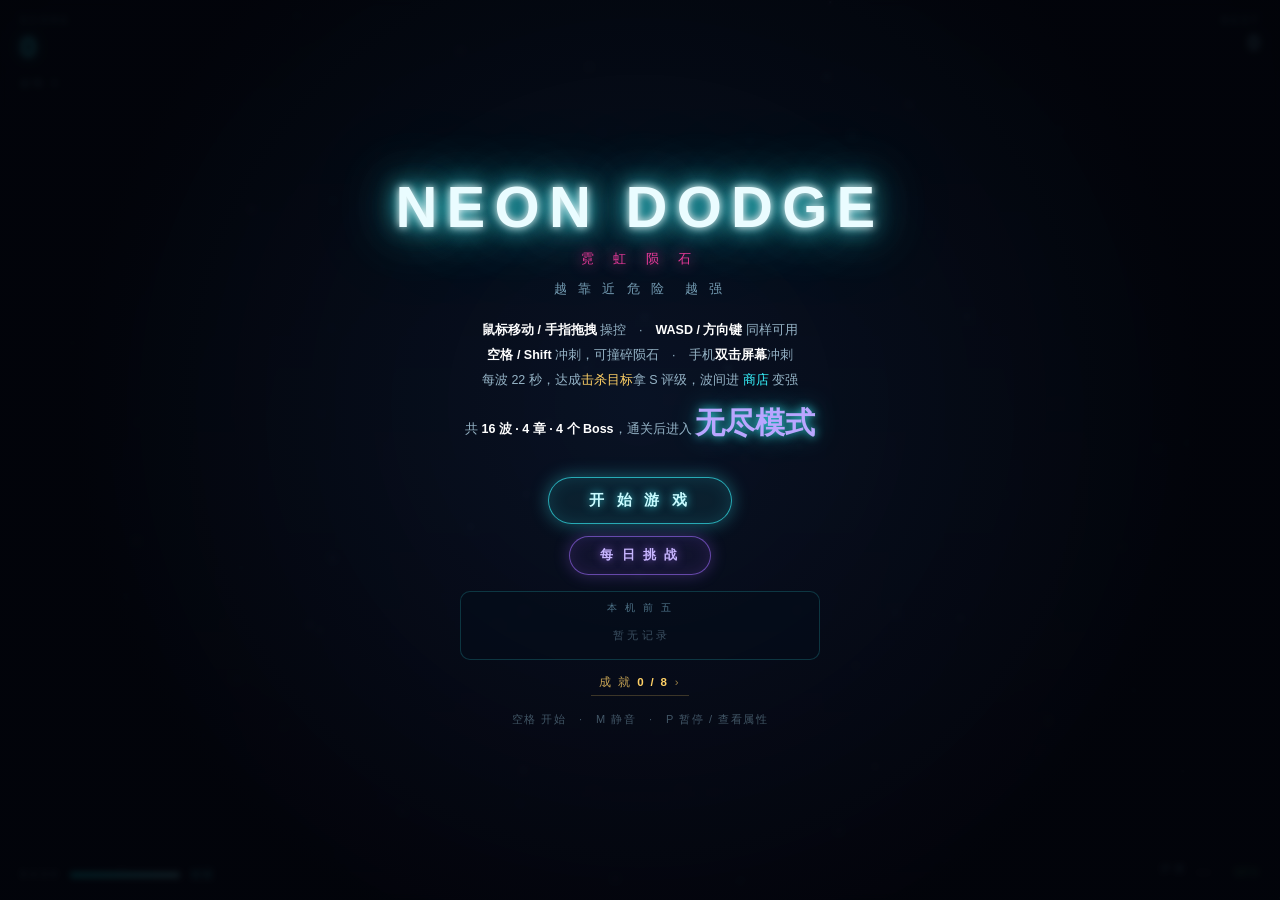
==== commit d22e20ee: "Add files via upload 根目录上传拆分后的三个文件" ====
--- a/index.html
+++ b/index.html
@@ -6,768 +6,7 @@
   <meta name="viewport"
     content="width=device-width,initial-scale=1,maximum-scale=1,user-scalable=no,viewport-fit=cover">
   <title>NEON DODGE · 霓虹陨石</title>
-  <style>
-    :root {
-      --cyan: #39f6ff;
-      --pink: #ff3ea5;
-      --green: #5cff9d;
-      --gold: #ffd166;
-      --violet: #a06bff;
-    }
-
-    * {
-      margin: 0;
-      padding: 0;
-      box-sizing: border-box;
-    }
-
-    html,
-    body {
-      height: 100%;
-      overflow: hidden;
-      background: #04060d;
-    }
-
-    body {
-      font-family: -apple-system, BlinkMacSystemFont, "Segoe UI", "PingFang SC", "Hiragino Sans GB", "Microsoft YaHei", sans-serif;
-      color: #d8f6ff;
-      -webkit-tap-highlight-color: transparent;
-      -webkit-user-select: none;
-      user-select: none;
-      touch-action: none;
-    }
-
-    canvas {
-      display: block;
-      position: fixed;
-      inset: 0;
-    }
-
-    canvas.glitch {
-      animation: glitchAnim .34s steps(3, end) 1;
-    }
-
-    @keyframes glitchAnim {
-      0% {
-        filter: hue-rotate(0deg) saturate(1);
-        transform: translate(0, 0);
-      }
-
-      20% {
-        filter: hue-rotate(28deg) saturate(1.7);
-        transform: translate(-4px, 2px);
-      }
-
-      40% {
-        filter: hue-rotate(-22deg) saturate(1.5);
-        transform: translate(3px, -3px);
-      }
-
-      60% {
-        filter: hue-rotate(14deg) saturate(1.25);
-        transform: translate(-2px, 1px);
-      }
-
-      80% {
-        filter: hue-rotate(-8deg) saturate(1.1);
-        transform: translate(2px, -1px);
-      }
-
-      100% {
-        filter: hue-rotate(0deg) saturate(1);
-        transform: translate(0, 0);
-      }
-    }
-
-    #hud {
-      position: fixed;
-      inset: 0;
-      pointer-events: none;
-      padding: 16px 20px;
-      display: flex;
-      justify-content: space-between;
-      align-items: flex-start;
-      font-variant-numeric: tabular-nums;
-      z-index: 2;
-    }
-
-    .hud-item {
-      display: flex;
-      flex-direction: column;
-      line-height: 1;
-    }
-
-    .hud-item.right {
-      align-items: flex-end;
-    }
-
-    .k {
-      font-size: 10px;
-      letter-spacing: 3px;
-      color: rgba(120, 200, 230, .55);
-      margin-bottom: 6px;
-      font-weight: 600;
-    }
-
-    .v {
-      font-size: 30px;
-      font-weight: 700;
-      color: var(--cyan);
-      text-shadow: 0 0 10px rgba(57, 246, 255, .85), 0 0 28px rgba(57, 246, 255, .4);
-      transition: color .2s;
-    }
-
-    .v.dim {
-      color: #7fbfd6;
-      text-shadow: 0 0 10px rgba(127, 191, 214, .45);
-      font-size: 22px;
-    }
-
-    .v.small {
-      font-size: 18px;
-      color: #b9a6ff;
-      text-shadow: 0 0 10px rgba(160, 107, 255, .7);
-    }
-
-    #bestName {
-      font-size: 10px;
-      letter-spacing: .24em;
-      color: rgba(255, 209, 102, .8);
-      margin-top: 6px;
-      text-shadow: 0 0 10px rgba(255, 209, 102, .55);
-      min-height: 12px;
-    }
-
-    #effects {
-      margin-top: 10px;
-      display: flex;
-      gap: 6px;
-      flex-wrap: wrap;
-      max-width: 220px;
-    }
-
-    .chip {
-      display: none;
-      font-size: 10px;
-      letter-spacing: .06em;
-      padding: 3px 8px;
-      border-radius: 999px;
-      white-space: nowrap;
-    }
-
-    .chip.slow {
-      color: #8fd6ff;
-      border: 1px solid rgba(120, 200, 255, .5);
-      background: rgba(60, 140, 255, .12);
-      box-shadow: 0 0 10px rgba(90, 170, 255, .3);
-    }
-
-    .chip.mag {
-      color: #ffcf8a;
-      border: 1px solid rgba(255, 180, 90, .5);
-      background: rgba(255, 150, 60, .12);
-      box-shadow: 0 0 10px rgba(255, 170, 70, .3);
-    }
-
-    .chip.dbl {
-      color: #ff9ecb;
-      border: 1px solid rgba(255, 110, 180, .5);
-      background: rgba(255, 60, 140, .12);
-      box-shadow: 0 0 10px rgba(255, 90, 160, .3);
-    }
-
-    #comboWrap {
-      position: fixed;
-      left: 50%;
-      top: 16px;
-      transform: translateX(-50%) scale(1);
-      transform-origin: top center;
-      text-align: center;
-      pointer-events: none;
-      opacity: 0;
-      transition: opacity .22s ease;
-      z-index: 2;
-    }
-
-    #comboMult {
-      font-size: 28px;
-      font-weight: 800;
-      letter-spacing: .06em;
-      color: var(--gold);
-      text-shadow: 0 0 10px rgba(255, 209, 102, .95), 0 0 30px rgba(255, 160, 40, .65);
-    }
-
-    .combo-track {
-      width: 92px;
-      height: 3px;
-      border-radius: 2px;
-      margin: 7px auto 0;
-      background: rgba(255, 209, 102, .16);
-      overflow: hidden;
-    }
-
-    #comboFill {
-      height: 100%;
-      width: 100%;
-      transform-origin: left center;
-      background: linear-gradient(90deg, #ffd166, #ff8a3d);
-      box-shadow: 0 0 10px rgba(255, 180, 60, .9);
-    }
-
-    #bottom {
-      position: fixed;
-      left: 0;
-      right: 0;
-      bottom: 0;
-      padding: 0 20px 18px;
-      display: flex;
-      justify-content: space-between;
-      align-items: flex-end;
-      pointer-events: none;
-      z-index: 2;
-    }
-
-    .dash-wrap {
-      display: flex;
-      align-items: center;
-      gap: 10px;
-    }
-
-    .dash-label {
-      font-size: 10px;
-      letter-spacing: 3px;
-      color: rgba(120, 200, 230, .55);
-      font-weight: 600;
-    }
-
-    .dash-track {
-      width: 110px;
-      height: 6px;
-      border-radius: 3px;
-      background: rgba(57, 246, 255, .12);
-      box-shadow: inset 0 0 0 1px rgba(57, 246, 255, .25);
-      overflow: hidden;
-    }
-
-    .dash-fill {
-      height: 100%;
-      width: 100%;
-      transform-origin: left center;
-      background: linear-gradient(90deg, #0ff, #8ffcff);
-      box-shadow: 0 0 12px rgba(57, 246, 255, .9);
-    }
-
-    .dash-txt {
-      font-size: 11px;
-      color: var(--cyan);
-      letter-spacing: 1px;
-      min-width: 30px;
-    }
-
-    .shield-wrap {
-      display: flex;
-      align-items: center;
-      gap: 10px;
-    }
-
-    #shieldTxt {
-      font-size: 14px;
-      font-weight: 700;
-      color: #3a5566;
-      text-shadow: none;
-      transition: .2s;
-    }
-
-    #shieldTxt.on {
-      color: var(--cyan);
-      text-shadow: 0 0 12px rgba(57, 246, 255, .9), 0 0 26px rgba(57, 246, 255, .5);
-    }
-
-    #sndTxt {
-      font-size: 10px;
-      letter-spacing: 2px;
-      color: rgba(120, 200, 230, .4);
-      margin-left: 14px;
-    }
-
-    #sndTxt.on {
-      color: rgba(92, 255, 157, .75);
-      text-shadow: 0 0 10px rgba(92, 255, 157, .6);
-    }
-
-    #toastBox {
-      position: fixed;
-      left: 50%;
-      bottom: 76px;
-      transform: translateX(-50%);
-      display: flex;
-      flex-direction: column;
-      gap: 8px;
-      align-items: center;
-      pointer-events: none;
-      z-index: 6;
-    }
-
-    .toast {
-      padding: 8px 18px;
-      border-radius: 999px;
-      font-size: 12px;
-      letter-spacing: .08em;
-      color: #d9fbff;
-      background: rgba(8, 20, 34, .88);
-      border: 1px solid rgba(57, 246, 255, .5);
-      box-shadow: 0 0 20px rgba(57, 246, 255, .35);
-      white-space: nowrap;
-      animation: toastIn .3s ease, toastOut .45s ease 1.9s forwards;
-    }
-
-    @keyframes toastIn {
-      from {
-        opacity: 0;
-        transform: translateY(12px);
-      }
-
-      to {
-        opacity: 1;
-        transform: none;
-      }
-    }
-
-    @keyframes toastOut {
-      to {
-        opacity: 0;
-        transform: translateY(-12px);
-      }
-    }
-
-    #upgrade {
-      position: fixed;
-      inset: 0;
-      z-index: 7;
-      display: none;
-      align-items: center;
-      justify-content: center;
-      background: rgba(2, 6, 14, .74);
-      -webkit-backdrop-filter: blur(4px);
-      backdrop-filter: blur(4px);
-      padding: 20px;
-    }
-
-    #upgrade.show {
-      display: flex;
-    }
-
-    .up-inner {
-      max-width: 760px;
-      width: 100%;
-    }
-
-    .up-head {
-      text-align: center;
-      font-size: clamp(20px, 5vw, 30px);
-      font-weight: 800;
-      letter-spacing: .35em;
-      color: #eafcff;
-      text-shadow: 0 0 12px #fff, 0 0 34px rgba(57, 246, 255, .8);
-    }
-
-    .up-sub {
-      margin-top: 10px;
-      text-align: center;
-      font-size: 12px;
-      letter-spacing: .3em;
-      color: rgba(160, 210, 235, .6);
-    }
-
-    .up-cards {
-      display: flex;
-      gap: 14px;
-      margin-top: 26px;
-      flex-wrap: wrap;
-      justify-content: center;
-    }
-
-    .up-card {
-      width: 200px;
-      min-height: 152px;
-      padding: 20px 16px;
-      display: flex;
-      flex-direction: column;
-      align-items: center;
-      justify-content: center;
-      gap: 9px;
-      background: rgba(8, 18, 32, .92);
-      border: 1.5px solid rgba(57, 246, 255, .35);
-      border-radius: 14px;
-      color: #d8f6ff;
-      font-family: inherit;
-      cursor: pointer;
-      transition: all .18s ease;
-      box-shadow: 0 0 18px rgba(57, 246, 255, .12);
-    }
-
-    .up-card:hover,
-    .up-card:focus {
-      transform: translateY(-4px);
-      box-shadow: 0 0 34px rgba(57, 246, 255, .45);
-      background: rgba(14, 32, 52, .96);
-      outline: none;
-    }
-
-    .up-num {
-      font-size: 10px;
-      letter-spacing: .2em;
-      color: rgba(140, 190, 215, .5);
-    }
-
-    .up-name {
-      font-size: 16px;
-      font-weight: 800;
-      letter-spacing: .1em;
-    }
-
-    .up-desc {
-      font-size: 11.5px;
-      line-height: 1.7;
-      color: rgba(190, 225, 245, .72);
-      text-align: center;
-    }
-
-    .up-stack {
-      font-size: 10px;
-      letter-spacing: .14em;
-      color: rgba(255, 209, 102, .78);
-    }
-
-    .up-hint {
-      margin-top: 22px;
-      text-align: center;
-      font-size: 11px;
-      letter-spacing: .2em;
-      color: rgba(140, 180, 200, .42);
-    }
-
-    .lb {
-      margin-top: 16px;
-      width: min(360px, 92vw);
-      border: 1px solid rgba(57, 246, 255, .18);
-      border-radius: 10px;
-      background: rgba(6, 14, 26, .62);
-      padding: 10px 14px;
-    }
-
-    .lb-title {
-      font-size: 9.5px;
-      letter-spacing: .28em;
-      color: rgba(140, 200, 225, .55);
-      margin-bottom: 7px;
-      text-align: center;
-    }
-
-    .lb-row {
-      display: flex;
-      align-items: baseline;
-      gap: 9px;
-      font-size: 12px;
-      padding: 3px 0;
-      color: rgba(200, 230, 245, .78);
-    }
-
-    .lb-row.hl {
-      color: #ffd166;
-      text-shadow: 0 0 10px rgba(255, 209, 102, .75);
-    }
-
-    .lb-rank {
-      width: 16px;
-      font-size: 11px;
-      color: rgba(120, 180, 210, .6);
-      text-align: center;
-    }
-
-    .lb-row.hl .lb-rank {
-      color: #ffd166;
-    }
-
-    .lb-name {
-      flex: 1;
-      text-align: left;
-      letter-spacing: .1em;
-      overflow: hidden;
-      text-overflow: ellipsis;
-      white-space: nowrap;
-    }
-
-    .lb-score {
-      font-variant-numeric: tabular-nums;
-      font-weight: 700;
-    }
-
-    .lb-empty {
-      font-size: 11px;
-      color: rgba(140, 180, 200, .4);
-      text-align: center;
-      padding: 6px;
-    }
-
-    .name-box {
-      margin-top: 16px;
-      padding: 14px 18px;
-      border-radius: 12px;
-      border: 1px solid rgba(255, 209, 102, .45);
-      background: rgba(255, 180, 60, .07);
-      box-shadow: 0 0 24px rgba(255, 180, 60, .18);
-    }
-
-    .nb-title {
-      font-size: 12px;
-      letter-spacing: .2em;
-      color: #ffd166;
-      text-shadow: 0 0 12px rgba(255, 209, 102, .7);
-      margin-bottom: 11px;
-    }
-
-    .nb-row {
-      display: flex;
-      gap: 10px;
-      align-items: center;
-      justify-content: center;
-    }
-
-    .nb-input {
-      width: 132px;
-      padding: 9px 12px;
-      text-align: center;
-      font-family: inherit;
-      font-size: 15px;
-      font-weight: 700;
-      letter-spacing: .22em;
-      color: #fff;
-      background: rgba(2, 8, 16, .82);
-      border: 1.5px solid rgba(255, 209, 102, .5);
-      border-radius: 8px;
-      outline: none;
-      text-transform: uppercase;
-    }
-
-    .nb-input:focus {
-      border-color: #ffd166;
-      box-shadow: 0 0 18px rgba(255, 209, 102, .5);
-    }
-
-    #overlay {
-      position: fixed;
-      inset: 0;
-      display: flex;
-      flex-direction: column;
-      align-items: center;
-      justify-content: center;
-      text-align: center;
-      padding: 24px;
-      background: radial-gradient(circle at 50% 45%, rgba(12, 26, 50, .55), rgba(2, 4, 10, .9) 70%);
-      -webkit-backdrop-filter: blur(3px);
-      backdrop-filter: blur(3px);
-      opacity: 0;
-      pointer-events: none;
-      transition: opacity .35s ease;
-      z-index: 5;
-      overflow-y: auto;
-    }
-
-    #overlay.show {
-      opacity: 1;
-      pointer-events: auto;
-    }
-
-    .title {
-      font-size: clamp(30px, 8vw, 58px);
-      letter-spacing: .16em;
-      font-weight: 800;
-      color: #eafcff;
-      text-shadow: 0 0 8px #fff, 0 0 22px var(--cyan), 0 0 50px rgba(57, 246, 255, .75), 0 0 90px rgba(57, 246, 255, .35);
-      animation: pulse 3s ease-in-out infinite;
-    }
-
-    @keyframes pulse {
-
-      0%,
-      100% {
-        opacity: .92;
-      }
-
-      50% {
-        opacity: 1;
-      }
-    }
-
-    .sub {
-      margin-top: 10px;
-      font-size: 13px;
-      letter-spacing: .6em;
-      color: rgba(255, 62, 165, .9);
-      text-shadow: 0 0 14px rgba(255, 62, 165, .85);
-    }
-
-    .hint {
-      margin-top: 20px;
-      font-size: 12.5px;
-      line-height: 2.0;
-      color: rgba(190, 225, 245, .78);
-    }
-
-    .hint b {
-      color: #fff;
-      font-weight: 600;
-    }
-
-    .hint .g {
-      color: var(--green);
-    }
-
-    .hint .c {
-      color: var(--cyan);
-    }
-
-    .hint .o {
-      color: var(--gold);
-    }
-
-    .hint .p {
-      color: #ff8fc4;
-    }
-
-    .hint .v {
-      color: #b9a6ff;
-    }
-
-    .over-label {
-      font-size: 12px;
-      letter-spacing: .5em;
-      color: rgba(255, 62, 165, .85);
-      text-shadow: 0 0 14px rgba(255, 62, 165, .7);
-    }
-
-    .score-big {
-      margin: 14px 0 6px;
-      font-size: clamp(44px, 14vw, 80px);
-      font-weight: 800;
-      line-height: 1;
-      color: #eafcff;
-      font-variant-numeric: tabular-nums;
-      text-shadow: 0 0 14px #fff, 0 0 40px var(--cyan), 0 0 80px rgba(57, 246, 255, .5);
-    }
-
-    .sub2 {
-      font-size: 13px;
-      letter-spacing: .18em;
-      color: rgba(190, 225, 245, .7);
-    }
-
-    .stats {
-      margin-top: 14px;
-      display: flex;
-      gap: 22px;
-      flex-wrap: wrap;
-      justify-content: center;
-      font-size: 11.5px;
-      letter-spacing: .1em;
-      color: rgba(140, 190, 215, .62);
-    }
-
-    .stats span b {
-      color: #bfe9ff;
-      font-weight: 700;
-    }
-
-    .btn {
-      margin-top: 24px;
-      padding: 13px 40px;
-      font-family: inherit;
-      font-size: 15px;
-      font-weight: 700;
-      letter-spacing: .28em;
-      color: #c9fbff;
-      background: rgba(57, 246, 255, .07);
-      border: 1.5px solid rgba(57, 246, 255, .65);
-      border-radius: 999px;
-      cursor: pointer;
-      box-shadow: 0 0 18px rgba(57, 246, 255, .35), inset 0 0 18px rgba(57, 246, 255, .12);
-      text-shadow: 0 0 10px rgba(57, 246, 255, .8);
-      transition: all .22s ease;
-    }
-
-    .btn:hover,
-    .btn:focus {
-      background: rgba(57, 246, 255, .18);
-      box-shadow: 0 0 32px rgba(57, 246, 255, .7), inset 0 0 24px rgba(57, 246, 255, .25);
-      transform: translateY(-2px);
-      outline: none;
-    }
-
-    .btn:active {
-      transform: translateY(0) scale(.98);
-    }
-
-    .btn.ghost {
-      margin-top: 12px;
-      font-size: 12.5px;
-      letter-spacing: .2em;
-      padding: 10px 30px;
-      color: #c8b6ff;
-      background: rgba(160, 107, 255, .07);
-      border-color: rgba(160, 107, 255, .6);
-      box-shadow: 0 0 16px rgba(160, 107, 255, .3), inset 0 0 16px rgba(160, 107, 255, .12);
-      text-shadow: 0 0 10px rgba(160, 107, 255, .7);
-    }
-
-    .btn.ghost:hover,
-    .btn.ghost:focus {
-      background: rgba(160, 107, 255, .18);
-      box-shadow: 0 0 28px rgba(160, 107, 255, .65), inset 0 0 22px rgba(160, 107, 255, .22);
-    }
-
-    .btn.small {
-      margin-top: 0;
-      padding: 9px 22px;
-      font-size: 12.5px;
-      letter-spacing: .2em;
-    }
-
-    .tip {
-      margin-top: 16px;
-      font-size: 11px;
-      letter-spacing: .14em;
-      color: rgba(140, 180, 200, .45);
-    }
-
-    .ach-line {
-      margin-top: 12px;
-      font-size: 11px;
-      letter-spacing: .14em;
-      color: rgba(255, 209, 102, .65);
-    }
-
-    @media (max-width:560px) {
-      .up-card {
-        width: calc(50% - 8px);
-        min-height: 132px;
-        padding: 14px 10px;
-      }
-
-      .up-name {
-        font-size: 14px;
-      }
-
-      .up-desc {
-        font-size: 10.5px;
-        line-height: 1.6;
-      }
-
-      .score-big {
-        font-size: clamp(40px, 13vw, 64px);
-      }
-    }
-  </style>
+  <link rel="stylesheet" href="style.css">
 </head>
 
 <body>
@@ -827,4042 +66,7 @@
   <div id="toastBox"></div>
   <div id="overlay"></div>
 
-  <script>
-    (function () {
-      'use strict';
-
-      /* ==================== 工具 ==================== */
-      var TAU = Math.PI * 2;
-      function rand(a, b) { return a + Math.random() * (b - a); }
-      function randInt(a, b) { return Math.floor(rand(a, b + 1)); }
-      function clamp(v, a, b) { return v < a ? a : (v > b ? b : v); }
-      function pick(arr) { return arr[(Math.random() * arr.length) | 0]; }
-      function hyp(x, y) { return Math.sqrt(x * x + y * y); }
-      function dist2(ax, ay, bx, by) { var dx = ax - bx, dy = ay - by; return dx * dx + dy * dy; }
-      function escapeHTML(s) {
-        return String(s).replace(/[&<>"']/g, function (c) {
-          return { '&': '&amp;', '<': '&lt;', '>': '&gt;', '"': '&quot;', "'": '&#39;' }[c];
-        });
-      }
-
-      /* ==================== 种子随机 ==================== */
-      function mulberry32(a) {
-        return function () {
-          a |= 0; a = (a + 0x6D2B79F5) | 0;
-          var t = Math.imul(a ^ (a >>> 15), 1 | a);
-          t = (t + Math.imul(t ^ (t >>> 7), 61 | t)) ^ t;
-          return ((t ^ (t >>> 14)) >>> 0) / 4294967296;
-        };
-      }
-      function hashStr(s) {
-        var h = 2166136261;
-        for (var i = 0; i < s.length; i++) {
-          h ^= s.charCodeAt(i);
-          h = Math.imul(h, 16777619);
-        }
-        return h >>> 0;
-      }
-      var srnd = Math.random;
-      function sRand(a, b) { return a + srnd() * (b - a); }
-      function sPick(arr) { return arr[(srnd() * arr.length) | 0]; }
-
-      /* ==================== 画布 ==================== */
-      var canvas = document.getElementById('game');
-      var ctx = canvas.getContext('2d', { alpha: false });
-      var W = 1, H = 1, dpr = 1;
-      var bgGrad = null, vignette = null;
-
-      function buildBg() {
-            var sky = chapterTheme().sky;
-        bgGrad = ctx.createLinearGradient(0, 0, 0, H);
-        bgGrad.addColorStop(0, sky[0]);
-        bgGrad.addColorStop(0.55, sky[1]);
-        bgGrad.addColorStop(1, sky[2]);
-        vignette = ctx.createRadialGradient(W * .5, H * .5, Math.min(W, H) * .22, W * .5, H * .5, Math.max(W, H) * .8);
-        vignette.addColorStop(0, 'rgba(0,0,0,0)');
-        vignette.addColorStop(1, 'rgba(0,0,0,0.72)');
-      }
-
-      function resize() {
-        dpr = Math.min(window.devicePixelRatio || 1, 2);
-        W = Math.max(320, window.innerWidth);
-        H = Math.max(320, window.innerHeight);
-        canvas.width = Math.round(W * dpr);
-        canvas.height = Math.round(H * dpr);
-        canvas.style.width = W + 'px';
-        canvas.style.height = H + 'px';
-        ctx.setTransform(dpr, 0, 0, dpr, 0, 0);
-        buildBg();
-        initStars();
-        initSpeedLines();
-      }
-
-      /* ==================== 常量 ==================== */
-      var DASH_CD = 2.4;
-      var MAX_SPEED = 800;
-      var COMBO_TIME = 3.6;
-      var GRAZE_BAND = 20;
-      var SLOW_FACTOR = 0.42;
-      var TOUCH_SENS = 1.15;
-      var BOSS_HP = 5;
-      var METEOR_COLORS = ['#ff5c8a', '#ff8a3d', '#a06bff', '#ff3ea5', '#ffd166'];
-      var PICKUP_TYPES = ['shield', 'slow', 'magnet', 'double', 'pulse'];
-
-      /* ==================== 玩家 ==================== */
-      function defaultMods() {
-        return {
-          speedMul: 1, dashCdMul: 1, magnetR: 0, magnetAlways: false,
-          scoreMul: 1, grazeBand: 0, grazeMul: 1, dashInvuln: 1,
-          shieldMax: 2, pickupMul: 1
-        };
-      }
-
-      var player = {
-        x: 0, y: 0, vx: 0, vy: 0, r: 14, tilt: 0,
-        shield: 0, invuln: 0, dashCd: 0, dashTime: 0,
-        trail: [], mods: defaultMods()
-      };
-
-      /* ==================== 游戏状态 ==================== */
-      var game = {
-        mode: 'menu', time: 0, score: 0, best: 0,
-        shake: 0, flash: 0, hitstop: 0,
-        paused: false, deathT: 0, newBest: false,
-        combo: 0, comboT: 0, comboPop: 0,
-        grazes: 0, shatters: 0, maxMult: 1,
-        daily: false, prefDaily: false, seed: 0,
-        phase: 'calm', phaseT: 6, eventType: '',
-        eventElapsed: 0, eventFired: 0, rainT: 0,
-        spawnT: 1, orbT: 2, powerT: 11,
-        slowT: 0, magnetT: 0, doubleT: 0,
-            boss: null,
-            nextBoss: 55,
-
-            wave: 0,
-          waveState: 'break',
-          waveGoal: 0,
-          threatBonus: 0,
-          mat: 0,
-          shopOpen: false,
-          shopOffers: [],
-
-            waveT: 0,
-            breakT: 0,
-            waveBudget: 0,
-            waveSpawned: 0,
-            waveKills: 0,
-            waveDamaged: false,
-            lastGrade: '',
-            lastWave: 0,
-            lastGain: 0,
-            shopDelay: 0,
-            chapter: 1,
-            waveIsBoss: false,
-            bossSpawned: false,
-            cleared: false,
-
-        banner: '', bannerColor: '#39f6ff', bannerT: 0, bannerMax: 2,
-        upgrading: false, upgradeChoices: [], upgradeStacks: {},
-        upgradeLevel: 0, nextUpgrade: 500,
-           glitchT: 0,
-              whiteFlash: 0,
-            debug: false,
-            debugInv: false,
-               debugOneShot: false,
-                debugBossOneShot: false,
-            debugSkipShop: false,
-            debugSpeed: 1,
-
-           glitchDur: 0.35
-      };
-
-      try { game.best = parseInt(localStorage.getItem('neonDodgeBest'), 10) || 0; } catch (e) { game.best = 0; }
-
-      var pendingEntry = false;
-
-      var meteors = [], orbs = [], pickups = [], particles = [];
-      var bullets = [], bulletPool = [], materials = [];
-      var stars = [], speedLines = [], holes = [], sats = [], warns = [];
-
-      /* ===== 第 1 段结束 · 请继续粘贴第 2 段 ===== */
-      /* ==================== 故障特效 ==================== */
-      var glitchTimer = 0;
-
-      function glitch(power, dur) {
-        var d = dur || 0.32;
-        game.glitchT = Math.max(game.glitchT, d);
-        game.glitchDur = d;
-        canvas.classList.remove('glitch');
-        void canvas.offsetWidth;
-        canvas.classList.add('glitch');
-        game.shake = Math.max(game.shake, 6 * (power || 1));
-        if (glitchTimer) clearTimeout(glitchTimer);
-        glitchTimer = setTimeout(function () { canvas.classList.remove('glitch'); }, 420);
-      }
-
-      /* ==================== 成就 ==================== */
-      var ACH_LIST = [
-        { id: 'first', name: '初次起飞', desc: '完成一次飞行' },
-        { id: 'survive60', name: '生存专家', desc: '单局存活 60 秒' },
-        { id: 'graze30', name: '刀尖舞者', desc: '单局擦身 30 次' },
-        { id: 'shatter20', name: '碎星者', desc: '单局击碎 20 颗陨石' },
-        { id: 'mult5', name: '连击达人', desc: '达到 ×5 连击倍率' },
-        { id: 'boss1', name: '屠龙者', desc: '击败一只陨石母体' },
-        { id: 'score5000', name: '五千里程', desc: '单局得分达到 5000' },
-        { id: 'clear',     name: '通关者',   desc: '完成 4 章主线' }
-
-      ];
-
-      var unlocked = {};
-      try {
-        var rawAch = localStorage.getItem('neonDodgeAch');
-        if (rawAch) JSON.parse(rawAch).forEach(function (id) { unlocked[id] = 1; });
-      } catch (e) { }
-
-      function achCount() { return Object.keys(unlocked).length; }
-
-      function unlock(id) {
-        if (unlocked[id]) return;
-        var item = null;
-        for (var i = 0; i < ACH_LIST.length; i++) if (ACH_LIST[i].id === id) item = ACH_LIST[i];
-        if (!item) return;
-        unlocked[id] = 1;
-        try { localStorage.setItem('neonDodgeAch', JSON.stringify(Object.keys(unlocked))); } catch (e) { }
-        toast('成就解锁 · ' + item.name);
-        Sound.milestone();
-      }
-
-      /* ==================== Web Audio：音效 + BGM ==================== */
-      var Sound = (function () {
-        var ac = null, master = null, noiseBuf = null, muted = false, lastGraze = 0;
-
-        var STEP_DUR = 60 / 96 / 4;
-        var bgm = { gain: null, timer: null, on: false, step: 0, next: 0, level: 0, pattern: 0 };
-
-        var BASS_PATTERNS = [
-          [0, -1, 0, 0, -1, 0, 3, -1, 0, -1, 0, 5, -1, 3, -1, 7],
-          [0, 0, -1, 7, 0, -1, 3, 0, 5, -1, 0, 3, -1, 7, 5, -1],
-          [0, -1, 3, -1, 5, -1, 7, -1, 0, -1, 3, -1, 5, -1, 7, -1],
-          [0, 0, 5, 0, 0, 7, 0, 3, 0, 0, 5, 0, 7, 0, 3, 0]
-        ];
-        var ARP = [12, 15, 19, 22, 19, 15];
-
-        function init() {
-          if (ac) {
-            if (ac.state === 'suspended') { try { ac.resume(); } catch (e) { } }
-            return;
-          }
-          var AC = window.AudioContext || window.webkitAudioContext;
-          if (!AC) return;
-          try { ac = new AC(); } catch (e) { ac = null; return; }
-          master = ac.createGain();
-          master.gain.value = 0.28;
-          master.connect(ac.destination);
-          var len = Math.floor(ac.sampleRate);
-          noiseBuf = ac.createBuffer(1, len, ac.sampleRate);
-          var d = noiseBuf.getChannelData(0);
-          for (var i = 0; i < len; i++) d[i] = Math.random() * 2 - 1;
-        }
-
-        function tone(f1, f2, dur, type, vol, delay) {
-          if (!ac || muted) return;
-          var t = ac.currentTime + (delay || 0);
-          var o = ac.createOscillator(), g = ac.createGain();
-          o.type = type || 'sine';
-          o.frequency.setValueAtTime(Math.max(20, f1), t);
-          if (f2) o.frequency.exponentialRampToValueAtTime(Math.max(20, f2), t + dur);
-          g.gain.setValueAtTime(0.0001, t);
-          g.gain.exponentialRampToValueAtTime(Math.max(0.0002, vol), t + 0.012);
-          g.gain.exponentialRampToValueAtTime(0.0001, t + dur);
-          o.connect(g); g.connect(master);
-          o.start(t); o.stop(t + dur + 0.06);
-        }
-
-        function noise(dur, vol, f1, f2, type, delay) {
-          if (!ac || muted || !noiseBuf) return;
-          var t = ac.currentTime + (delay || 0);
-          var src = ac.createBufferSource();
-          src.buffer = noiseBuf;
-          var flt = ac.createBiquadFilter();
-          flt.type = type || 'lowpass';
-          flt.frequency.setValueAtTime(Math.max(40, f1), t);
-          if (f2) flt.frequency.exponentialRampToValueAtTime(Math.max(40, f2), t + dur);
-          var g = ac.createGain();
-          g.gain.setValueAtTime(Math.max(0.0004, vol), t);
-          g.gain.exponentialRampToValueAtTime(0.0001, t + dur);
-          src.connect(flt); flt.connect(g); g.connect(master);
-          src.start(t); src.stop(t + dur + 0.06);
-        }
-
-        /* ---- BGM 乐器 ---- */
-        function bBass(t, freq, dur) {
-          if (!ac || muted) return;
-          var o = ac.createOscillator(), g = ac.createGain(), f = ac.createBiquadFilter();
-          f.type = 'lowpass';
-          f.frequency.setValueAtTime(620, t);
-          f.frequency.exponentialRampToValueAtTime(180, t + dur * 0.8);
-          f.Q.value = 6;
-          o.type = 'sawtooth';
-          o.frequency.setValueAtTime(freq, t);
-          g.gain.setValueAtTime(0.0001, t);
-          g.gain.exponentialRampToValueAtTime(0.09, t + 0.02);
-          g.gain.exponentialRampToValueAtTime(0.0001, t + dur);
-          o.connect(f); f.connect(g); g.connect(bgm.gain);
-          o.start(t); o.stop(t + dur + 0.05);
-        }
-
-        function bArp(t, freq) {
-          if (!ac || muted) return;
-          var o = ac.createOscillator(), g = ac.createGain();
-          o.type = 'square';
-          o.frequency.setValueAtTime(freq, t);
-          g.gain.setValueAtTime(0.0001, t);
-          g.gain.exponentialRampToValueAtTime(0.024, t + 0.008);
-          g.gain.exponentialRampToValueAtTime(0.0001, t + 0.13);
-          o.connect(g); g.connect(bgm.gain);
-          o.start(t); o.stop(t + 0.17);
-        }
-
-        function bKick(t) {
-          if (!ac || muted) return;
-          var o = ac.createOscillator(), g = ac.createGain();
-          o.type = 'sine';
-          o.frequency.setValueAtTime(135, t);
-          o.frequency.exponentialRampToValueAtTime(42, t + 0.14);
-          g.gain.setValueAtTime(0.0001, t);
-          g.gain.exponentialRampToValueAtTime(0.16, t + 0.008);
-          g.gain.exponentialRampToValueAtTime(0.0001, t + 0.22);
-          o.connect(g); g.connect(bgm.gain);
-          o.start(t); o.stop(t + 0.26);
-        }
-
-        function bHat(t) {
-          if (!ac || !noiseBuf || muted) return;
-          var s = ac.createBufferSource();
-          s.buffer = noiseBuf;
-          var f = ac.createBiquadFilter();
-          f.type = 'highpass';
-          f.frequency.value = 7200;
-          var g = ac.createGain();
-          g.gain.setValueAtTime(0.055, t);
-          g.gain.exponentialRampToValueAtTime(0.0001, t + 0.055);
-          s.connect(f); f.connect(g); g.connect(bgm.gain);
-          s.start(t); s.stop(t + 0.09);
-        }
-
-        function playStep(step, t) {
-          var s16 = step % 16;
-          if (s16 % 8 === 0) bKick(t);
-          var pat = BASS_PATTERNS[bgm.pattern % BASS_PATTERNS.length];
-          var semi = pat[s16];
-          if (semi >= 0) bBass(t, 110 * Math.pow(2, semi / 12), STEP_DUR * 2.1);
-          if (bgm.level >= 1 && s16 % 2 === 0) {
-            var idx = Math.floor(step / 2) % ARP.length;
-            bArp(t, 220 * Math.pow(2, ARP[idx] / 12));
-          }
-          if (bgm.level >= 2 && s16 % 2 === 1) bHat(t);
-          if (bgm.level >= 2 && step % 64 >= 60) bHat(t);
-        }
-
-        function bgmTick() {
-          if (!ac || !bgm.on) return;
-          var now = ac.currentTime;
-          if (bgm.next < now - 0.5) bgm.next = now + 0.05;
-          var look = 0.18;
-          var guard = 0;
-          while (bgm.next < now + look && guard < 32) {
-            playStep(bgm.step, bgm.next);
-            bgm.step = (bgm.step + 1) % 64;
-            bgm.next += STEP_DUR;
-            guard++;
-          }
-        }
-
-        function bgmStart(seed) {
-          if (!ac || !master) return;
-          if (!bgm.gain) {
-            bgm.gain = ac.createGain();
-            bgm.gain.gain.value = 0.0001;
-            bgm.gain.connect(master);
-          }
-          bgm.pattern = Math.abs(seed | 0) % BASS_PATTERNS.length;
-          bgm.level = 0;
-          bgm.step = 0;
-          bgm.on = true;
-          bgm.next = ac.currentTime + 0.08;
-          var t = ac.currentTime;
-          bgm.gain.gain.cancelScheduledValues(t);
-          bgm.gain.gain.setValueAtTime(0.0001, t);
-          bgm.gain.gain.exponentialRampToValueAtTime(1, t + 1.0);
-          if (bgm.timer) clearInterval(bgm.timer);
-          bgm.timer = setInterval(bgmTick, 25);
-        }
-
-        function bgmStop() {
-          bgm.on = false;
-          if (bgm.timer) { clearInterval(bgm.timer); bgm.timer = null; }
-          if (bgm.gain && ac) {
-            var t = ac.currentTime;
-            bgm.gain.gain.cancelScheduledValues(t);
-            bgm.gain.gain.setValueAtTime(Math.max(0.0001, bgm.gain.gain.value), t);
-            bgm.gain.gain.exponentialRampToValueAtTime(0.0001, t + 0.4);
-          }
-        }
-
-        function bgmPause() {
-          bgm.on = false;
-          if (bgm.timer) { clearInterval(bgm.timer); bgm.timer = null; }
-        }
-
-        function bgmResume() {
-          if (!ac || bgm.on) return;
-          bgm.on = true;
-          bgm.next = ac.currentTime + 0.06;
-          if (bgm.timer) clearInterval(bgm.timer);
-          bgm.timer = setInterval(bgmTick, 25);
-        }
-
-        return {
-          init: init,
-          isMuted: function () { return muted; },
-          toggleMute: function () { muted = !muted; return muted; },
-          orb: function (combo) {
-            var base = 700 + Math.min(combo, 24) * 16;
-            tone(base, base * 1.9, 0.1, 'sine', 0.16);
-            tone(base * 1.5, base * 2.2, 0.08, 'triangle', 0.07, 0.02);
-          },
-          graze: function () {
-            var t = performance.now();
-            if (t - lastGraze < 55) return;
-            lastGraze = t;
-            tone(1550, 2400, 0.05, 'triangle', 0.05);
-            noise(0.05, 0.045, 4500, 9000, 'highpass');
-          },
-          shatter: function () { noise(0.26, 0.2, 2400, 130, 'lowpass'); tone(190, 55, 0.22, 'sawtooth', 0.09); },
-                dash: function () { noise(0.22, 0.13, 320, 2800, 'bandpass'); tone(240, 760, 0.16, 'sine', 0.09); },
-          shoot: function () { tone(1050, 720, 0.055, 'square', 0.03); },
-          shieldBreak: function () { tone(520, 170, 0.26, 'square', 0.09); noise(0.2, 0.11, 1400, 320, 'bandpass'); },
-          death: function () {
-            noise(0.7, 0.24, 1700, 60, 'lowpass');
-            tone(320, 40, 0.6, 'sawtooth', 0.13);
-            tone(900, 130, 0.3, 'square', 0.05, 0.02);
-          },
-          milestone: function () {
-            var s = [0, 0.07, 0.14];
-            for (var i = 0; i < 3; i++) tone(660 * Math.pow(1.26, i), null, 0.12, 'triangle', 0.09, s[i]);
-          },
-          pickup: function () { tone(880, 1320, 0.1, 'sine', 0.12); tone(1320, 1760, 0.12, 'sine', 0.09, 0.06); },
-          pulse: function () {
-            noise(0.5, 0.24, 300, 4000, 'bandpass');
-            tone(120, 60, 0.45, 'sawtooth', 0.14);
-            tone(1200, 200, 0.35, 'square', 0.06);
-          },
-          laserCharge: function () { tone(300, 1100, 0.9, 'sine', 0.05); },
-          laserFire: function () { noise(0.35, 0.16, 2600, 500, 'bandpass'); tone(1400, 380, 0.3, 'sawtooth', 0.07); },
-          bossWarn: function () { tone(110, 70, 0.9, 'sawtooth', 0.12); tone(220, 130, 0.9, 'square', 0.05, 0.05); },
-          bossOpen: function () { tone(420, 900, 0.3, 'triangle', 0.09); tone(640, 1280, 0.3, 'sine', 0.06, 0.06); },
-          bossHit: function () { noise(0.4, 0.24, 1800, 80, 'lowpass'); tone(140, 45, 0.4, 'sawtooth', 0.14); },
-          bossDie: function () {
-            noise(1.1, 0.3, 2200, 40, 'lowpass');
-            tone(180, 30, 0.9, 'sawtooth', 0.16);
-            tone(760, 90, 0.6, 'square', 0.07);
-          },
-          levelUp: function () {
-            var n = [523, 659, 784, 1046];
-            for (var i = 0; i < n.length; i++) tone(n[i], n[i] * 1.01, 0.14, 'triangle', 0.1, i * 0.06);
-          },
-          choose: function () { tone(760, 1140, 0.1, 'sine', 0.12); tone(1140, 1520, 0.12, 'triangle', 0.08, 0.05); },
-          bgmStart: bgmStart,
-          bgmStop: bgmStop,
-          bgmPause: bgmPause,
-          bgmResume: bgmResume,
-          setBgmLevel: function (n) { bgm.level = n; }
-        };
-      })();
-
-      /* ==================== 提示气泡 ==================== */
-      var toastBox = document.getElementById('toastBox');
-      function toast(msg) {
-        var el = document.createElement('div');
-        el.className = 'toast';
-        el.textContent = msg;
-        toastBox.appendChild(el);
-        setTimeout(function () { if (el.parentNode) el.parentNode.removeChild(el); }, 2600);
-      }
-
-      /* ==================== 日期 / 排行榜 ==================== */
-      function todayKey() {
-        var d = new Date();
-        var m = String(d.getMonth() + 1).padStart(2, '0');
-        var day = String(d.getDate()).padStart(2, '0');
-        return d.getFullYear() + '-' + m + '-' + day;
-      }
-
-      var LB_KEY = 'neonDodgeTop5';
-      var LB_DAILY = 'neonDodgeTop5:';
-      var NAME_KEY = 'neonDodgeName';
-
-      function lbKey(daily) { return daily ? LB_DAILY + todayKey() : LB_KEY; }
-
-      function loadBoard(daily) {
-        try {
-          var raw = localStorage.getItem(lbKey(daily));
-          var list = raw ? JSON.parse(raw) : [];
-          return Array.isArray(list) ? list.slice(0, 5) : [];
-        } catch (e) { return []; }
-      }
-
-      function saveBoard(daily, list) {
-        try { localStorage.setItem(lbKey(daily), JSON.stringify(list.slice(0, 5))); } catch (e) { }
-      }
-
-      function qualifiesEntry(score) {
-        if (score <= 0) return false;
-        var list = loadBoard(game.daily);
-        if (list.length < 5) return true;
-        return score > list[list.length - 1].score;
-      }
-
-      function getSavedName() {
-        try {
-          var n = localStorage.getItem(NAME_KEY);
-          if (n) return n;
-        } catch (e) { }
-        return 'AAA';
-      }
-
-      function insertEntry(name) {
-        var list = loadBoard(game.daily);
-        var entry = {
-          name: name, score: Math.floor(game.score),
-          time: +game.time.toFixed(1), mult: game.maxMult,
-          date: todayKey(), hl: true
-        };
-        list.push(entry);
-        list.sort(function (a, b) { return b.score - a.score || b.time - a.time; });
-        var top = list.slice(0, 5);
-        for (var i = 0; i < top.length; i++) if (top[i] !== entry) top[i].hl = false;
-        saveBoard(game.daily, top);
-        return top;
-      }
-
-      function boardHTML(list) {
-        if (!list || !list.length) return '<div class="lb-empty">暂 无 记 录</div>';
-        var medals = ['①', '②', '③', '④', '⑤'];
-        var h = '';
-        for (var i = 0; i < list.length; i++) {
-          var e = list[i];
-          h += '<div class="lb-row' + (e.hl ? ' hl' : '') + '">' +
-            '<span class="lb-rank">' + (medals[i] || (i + 1)) + '</span>' +
-            '<span class="lb-name">' + escapeHTML(e.name || '---') + '</span>' +
-            '<span class="lb-score">' + (e.score | 0) + '</span></div>';
-        }
-        return h;
-      }
-
-      function refreshBestName() {
-        var el = document.getElementById('bestName');
-        if (!el) return;
-        var list = loadBoard(game.daily);
-        el.textContent = list.length ? list[0].name : '';
-      }
-
-      function getDailyBest() {
-        try { return parseInt(localStorage.getItem('neonDodgeDaily:' + todayKey()), 10) || 0; }
-        catch (e) { return 0; }
-      }
-      function setDailyBest(v) {
-        try { localStorage.setItem('neonDodgeDaily:' + todayKey(), String(v)); } catch (e) { }
-      }
-
-      /* ==================== 星空 / 速度线 ==================== */
-      function initStars() {
-        stars.length = 0;
-        var n = clamp(Math.round((W * H) / 6500), 90, 340);
-        for (var i = 0; i < n; i++) {
-          stars.push({ x: rand(0, W), y: rand(0, H), z: rand(0.18, 1), tw: rand(0, TAU), ts: rand(1.2, 3.6) });
-        }
-      }
-
-      function initSpeedLines() {
-        speedLines.length = 0;
-        for (var i = 0; i < 70; i++) {
-          speedLines.push({ x: rand(0, W), y: rand(0, H), len: rand(50, 220), sp: rand(700, 1600), a: rand(0.05, 0.2) });
-        }
-      }
-
-      function updateStars(dt) {
-        var boost = game.mode === 'play' ? Math.min(1 + game.time * 0.05, 2.6) : 0.45;
-        for (var i = 0; i < stars.length; i++) {
-          var s = stars[i];
-          s.y += (18 + 95 * s.z) * boost * dt;
-          s.tw += dt * s.ts;
-          if (s.y > H + 2) { s.y = -2; s.x = rand(0, W); }
-        }
-      }
-
-      function updateSpeedLines(dt, intensity) {
-        for (var i = 0; i < speedLines.length; i++) {
-          var l = speedLines[i];
-          l.y += l.sp * dt * (0.3 + intensity * 1.5);
-          if (l.y - l.len > H) {
-            l.y = rand(-260, -20); l.x = rand(0, W);
-            l.len = rand(50, 220); l.sp = rand(700, 1600);
-          }
-        }
-      }
-
-      function drawStars() {
-        ctx.globalCompositeOperation = 'lighter';
-        for (var i = 0; i < stars.length; i++) {
-          var s = stars[i];
-          var a = 0.16 + 0.62 * Math.abs(Math.sin(s.tw)) * s.z;
-          var size = s.z * 2.1;
-          ctx.fillStyle = 'rgba(160,225,255,' + a.toFixed(3) + ')';
-          ctx.fillRect(s.x - size * 0.5, s.y - size * 0.5, size, size);
-        }
-        ctx.globalCompositeOperation = 'source-over';
-      }
-
-      function drawSpeedLines(intensity) {
-        if (intensity <= 0.01) return;
-        ctx.globalCompositeOperation = 'lighter';
-        ctx.lineWidth = 1.2;
-        for (var i = 0; i < speedLines.length; i++) {
-          var l = speedLines[i];
-          var a = l.a * intensity;
-          if (a < 0.004) continue;
-          var g = ctx.createLinearGradient(l.x, l.y - l.len, l.x, l.y);
-          g.addColorStop(0, 'rgba(120,220,255,0)');
-          g.addColorStop(1, 'rgba(150,235,255,' + a.toFixed(3) + ')');
-          ctx.strokeStyle = g;
-          ctx.beginPath();
-          ctx.moveTo(l.x, l.y - l.len);
-          ctx.lineTo(l.x, l.y);
-          ctx.stroke();
-        }
-        ctx.globalCompositeOperation = 'source-over';
-      }
-
-      /* ==================== 输入 ==================== */
-      var keys = { left: false, right: false, up: false, down: false };
-      var pointer = { x: 0, y: 0, active: false, down: false, mode: 'absolute', id: null, lastX: 0, lastY: 0 };
-
-      var KEYMAP = {
-        ArrowLeft: 'left', KeyA: 'left',
-        ArrowRight: 'right', KeyD: 'right',
-        ArrowUp: 'up', KeyW: 'up',
-        ArrowDown: 'down', KeyS: 'down'
-      };
-
-      window.addEventListener('keydown', function (e) {
-            var tag = e.target && e.target.tagName;
-    if (tag === 'INPUT' || tag === 'TEXTAREA') return;
-              if (e.code === 'Backquote' || e.code === 'F2') {
-      e.preventDefault();
-      debugToggle();
-      return;
-    }
-
-
-    if (game.shopOpen) {
-      if (e.code === 'Space' || e.code === 'Enter' || e.code === 'NumpadEnter') {
-        e.preventDefault();
-        closeShop();
-      } else {
-        e.preventDefault();
-      }
-      return;
-    }
-
-        if (game.upgrading) {
-          if (e.code === 'Digit1' || e.code === 'Numpad1') { e.preventDefault(); chooseUpgrade(0); return; }
-          if (e.code === 'Digit2' || e.code === 'Numpad2') { e.preventDefault(); chooseUpgrade(1); return; }
-          if (e.code === 'Digit3' || e.code === 'Numpad3') { e.preventDefault(); chooseUpgrade(2); return; }
-          e.preventDefault();
-          return;
-        }
-
-        var act = KEYMAP[e.code];
-        if (act) {
-          keys[act] = true;
-          pointer.active = false;
-          e.preventDefault();
-          return;
-        }
-
-        if (e.code === 'Space' || e.code === 'Enter' || e.code === 'NumpadEnter') {
-          e.preventDefault();
-          if (game.mode === 'menu' || game.mode === 'over') startGame(game.prefDaily);
-          else if (game.mode === 'play' && !game.paused) tryDash();
-          return;
-        }
-
-        if (e.code === 'ShiftLeft' || e.code === 'ShiftRight') {
-          e.preventDefault();
-          if (game.mode === 'play' && !game.paused) tryDash();
-          return;
-        }
-
-        if (e.code === 'KeyP' || e.code === 'Escape') { e.preventDefault(); togglePause(); return; }
-
-        if (e.code === 'KeyM') {
-          var m = Sound.toggleMute();
-          var el = document.getElementById('sndTxt');
-          el.textContent = m ? 'SFX OFF' : 'SFX';
-          el.classList.toggle('on', !m);
-        }
-      });
-
-      window.addEventListener('keyup', function (e) {
-        var act = KEYMAP[e.code];
-        if (act) { keys[act] = false; e.preventDefault(); }
-      });
-
-      canvas.addEventListener('pointerdown', function (e) {
-        if (pointer.id === null) pointer.id = e.pointerId;
-        pointer.down = true;
-        pointer.active = true;
-        pointer.lastX = e.clientX;
-        pointer.lastY = e.clientY;
-        if (e.pointerType === 'touch') {
-          pointer.mode = 'relative';
-          pointer.x = player.x;
-          pointer.y = player.y;
-        } else {
-          pointer.mode = 'absolute';
-          pointer.x = e.clientX;
-          pointer.y = e.clientY;
-        }
-        if (canvas.setPointerCapture) {
-          try { canvas.setPointerCapture(e.pointerId); } catch (err) { }
-        }
-      });
-
-      window.addEventListener('pointermove', function (e) {
-        if (pointer.id !== null && e.pointerId !== pointer.id) return;
-        if (e.pointerType === 'touch') {
-          if (!pointer.down) return;
-          if (pointer.mode !== 'relative') {
-            pointer.mode = 'relative';
-            pointer.lastX = e.clientX;
-            pointer.lastY = e.clientY;
-            pointer.x = player.x;
-            pointer.y = player.y;
-            return;
-          }
-          var dx = e.clientX - pointer.lastX;
-          var dy = e.clientY - pointer.lastY;
-          pointer.lastX = e.clientX;
-          pointer.lastY = e.clientY;
-          pointer.x = clamp(pointer.x + dx * TOUCH_SENS, 0, W);
-          pointer.y = clamp(pointer.y + dy * TOUCH_SENS, 0, H);
-          pointer.active = true;
-        } else {
-          pointer.mode = 'absolute';
-          pointer.x = e.clientX;
-          pointer.y = e.clientY;
-          pointer.active = true;
-        }
-      });
-
-      window.addEventListener('pointerup', function (e) {
-        if (e.pointerId === pointer.id) pointer.id = null;
-        pointer.down = false;
-        if (pointer.mode === 'relative') pointer.active = false;
-      });
-
-      window.addEventListener('pointercancel', function (e) {
-        if (e.pointerId === pointer.id) pointer.id = null;
-        pointer.down = false;
-        if (pointer.mode === 'relative') pointer.active = false;
-      });
-
-      canvas.addEventListener('contextmenu', function (e) { e.preventDefault(); });
-
-      document.addEventListener('visibilitychange', function () {
-        if (document.hidden) {
-          if (game.mode === 'play') game.paused = true;
-          Sound.bgmPause();
-        } else if (game.mode === 'play' && !game.paused && !game.upgrading) {
-          Sound.bgmResume();
-        }
-      });
-
-      /* ===== 第 2 段结束 · 请继续粘贴第 3 段 ===== */
-      /* ==================== 分数 / 连击 ==================== */
-      function addScore(v) {
-        var mul = (game.doubleT > 0 ? 2 : 1) * player.mods.scoreMul;
-        game.score += v * mul;
-      }
-
-      function getMult() {
-        return clamp(1 + Math.floor(game.combo / 5), 1, 8);
-      }
-
-      function addCombo(n) {
-        if (game.mode !== 'play') return;
-        var before = getMult();
-        game.combo += n;
-        game.comboT = COMBO_TIME;
-        game.comboPop = 0.18;
-        var after = getMult();
-        if (after > before) {
-          Sound.milestone();
-          game.maxMult = Math.max(game.maxMult, after);
-          if (after >= 5) unlock('mult5');
-        }
-      }
-
-      function breakCombo() {
-        game.combo = 0;
-        game.comboT = 0;
-      }
-
-      /* ==================== 局内天赋 ==================== */
-      var UPGRADES = [
-        {
-          id: 'dash', name: '超载引擎', desc: '冲刺冷却 -18%', max: 4, color: '#39f6ff',
-          apply: function () { player.mods.dashCdMul *= 0.82; }
-        },
-        {
-          id: 'speed', name: '矢量推进', desc: '移动速度 +10%', max: 4, color: '#5cff9d',
-          apply: function () { player.mods.speedMul *= 1.10; }
-        },
-        {
-          id: 'magnet', name: '引力场', desc: '能量球吸附范围 +120', max: 3, color: '#ffcf8a',
-          apply: function () { player.mods.magnetR += 120; }
-        },
-        {
-          id: 'alwaysmagnet', name: '永磁核心', desc: '永久开启能量磁铁', max: 1, color: '#ffcf8a',
-          apply: function () { player.mods.magnetAlways = true; }
-        },
-        {
-          id: 'shield', name: '应急护盾', desc: '立即获得 1 层护盾', max: 3, color: '#8ef4ff',
-          apply: function () { player.shield = Math.min(player.mods.shieldMax, player.shield + 1); }
-        },
-        {
-          id: 'shieldmax', name: '护盾扩容', desc: '护盾上限 +1 并立即获得', max: 2, color: '#8ef4ff',
-          apply: function () {
-            player.mods.shieldMax += 1;
-            player.shield = Math.min(player.mods.shieldMax, player.shield + 1);
-          }
-        },
-        {
-          id: 'score', name: '数据复利', desc: '所有得分 +12%', max: 4, color: '#ffd166',
-          apply: function () { player.mods.scoreMul *= 1.12; }
-        },
-        {
-          id: 'graze', name: '刀锋边缘', desc: '擦身判定 +8，擦身得分翻倍', max: 3, color: '#ff9ecb',
-          apply: function () { player.mods.grazeBand += 8; player.mods.grazeMul *= 2; }
-        },
-        {
-          id: 'dashpd', name: '相位跃迁', desc: '冲刺无敌时间 +50%', max: 2, color: '#a06bff',
-          apply: function () { player.mods.dashInvuln *= 1.5; }
-        },
-        {
-          id: 'orbmag', name: '拾取扩容', desc: '拾取判定范围 +30%', max: 2, color: '#5cff9d',
-          apply: function () { player.mods.pickupMul *= 1.3; }
-        }
-      ];
-
-      function availableUpgrades() {
-        return UPGRADES.filter(function (u) {
-          return (game.upgradeStacks[u.id] || 0) < u.max;
-        });
-      }
-
-      function pickUpgrades() {
-        var pool = availableUpgrades().slice();
-        var out = [];
-        while (out.length < 3 && pool.length > 0) {
-          var i = Math.floor(Math.random() * pool.length);
-          out.push(pool.splice(i, 1)[0]);
-        }
-        return out;
-      }
-
-      function openUpgrade() {
-        var choices = pickUpgrades();
-        if (choices.length === 0) { game.nextUpgrade = game.score + 900; return; }
-
-        game.upgrading = true;
-        game.upgradeChoices = choices;
-
-        var wrap = document.getElementById('upCards');
-        wrap.innerHTML = '';
-
-        choices.forEach(function (u, i) {
-          var b = document.createElement('button');
-          b.className = 'up-card';
-          var lv = (game.upgradeStacks[u.id] || 0) + 1;
-
-          var num = document.createElement('span');
-          num.className = 'up-num';
-          num.textContent = '0' + (i + 1);
-
-          var name = document.createElement('span');
-          name.className = 'up-name';
-          name.textContent = u.name;
-          name.style.color = u.color;
-          name.style.textShadow = '0 0 14px ' + u.color;
-
-          var desc = document.createElement('span');
-          desc.className = 'up-desc';
-          desc.textContent = u.desc;
-
-          var stack = document.createElement('span');
-          stack.className = 'up-stack';
-          stack.textContent = 'Lv.' + lv + ' / ' + u.max;
-
-          b.appendChild(num);
-          b.appendChild(name);
-          b.appendChild(desc);
-          b.appendChild(stack);
-          b.addEventListener('click', function () { chooseUpgrade(i); });
-          wrap.appendChild(b);
-        });
-
-        document.getElementById('upgrade').classList.add('show');
-        Sound.levelUp();
-      }
-
-      function chooseUpgrade(i) {
-        if (!game.upgrading) return;
-        var u = game.upgradeChoices[i];
-        if (!u) return;
-
-        game.upgradeStacks[u.id] = (game.upgradeStacks[u.id] || 0) + 1;
-        u.apply();
-
-        document.getElementById('upgrade').classList.remove('show');
-        game.upgrading = false;
-        game.upgradeChoices = [];
-        game.upgradeLevel += 1;
-        game.nextUpgrade = game.score + 550 + game.upgradeLevel * 220;
-
-        Sound.choose();
-        toast(u.name + ' Lv.' + game.upgradeStacks[u.id]);
-        burst(player.x, player.y, u.color, 26, 300);
-        game.flash = Math.max(game.flash, 0.3);
-
-        lastTime = 0;
-        updateHUD();
-      }
-
-      /* ==================== 实体生成 ==================== */
-      function makeShape(r) {
-        var n = randInt(8, 12);
-        var shape = [];
-        for (var i = 0; i < n; i++) {
-          shape.push({ a: (i / n) * TAU + rand(-0.12, 0.12), rr: r * rand(0.72, 1.16) });
-        }
-        return shape;
-      }
-
-      function makeMeteor(x, y, r, vx, vy, kind) {
-        return {
-          x: x, y: y, r: r, hitR: r * 0.84,
-          vx: vx, vy: vy,
-          rot: rand(0, TAU), rotSpd: rand(-1.5, 1.5),
-          shape: makeShape(r),
-             color: kind === 'homing' ? '#ff3ea5' : pickThemeMeteor(),
-          tier: 0, kind: kind || 'rock', grazeCd: 0, life: 11
-        };
-      }
-
-      function spawnMeteor() {
-        var r = sRand(12, 29);
-        var x = sRand(r * 1.4, W - r * 1.4);
-        var speed = 155 + Math.min(game.time * 7, 400) + sRand(0, 70);
-        meteors.push(makeMeteor(x, -r - 24, r, sRand(-55, 55), speed, 'rock'));
-      }
-
-      function spawnMeteorAt(x, y, r, vy, kind) {
-        meteors.push(makeMeteor(x, y, r, sRand(-30, 30), vy, kind || 'rock'));
-      }
-
-      function spawnHoming() {
-        var r = sRand(13, 19);
-        var x = sRand(r * 2, W - r * 2);
-        var m = makeMeteor(x, -r - 20, r, sRand(-40, 40), 130, 'homing');
-        m.life = 10;
-        meteors.push(m);
-      }
-
-      function spawnShard(x, y, r) {
-        var m = makeMeteor(x, y, r, sRand(-170, 170), sRand(-120, 90), 'rock');
-        m.tier = 1;
-        m.rotSpd = sRand(-3.4, 3.4);
-        meteors.push(m);
-      }
-
-      function spawnWall() {
-        var count = 9;
-        var gapX = sRand(W * 0.18, W * 0.82);
-        var gapW = W * 0.15;
-        var vy = 230 + Math.min(game.time * 5, 220);
-        for (var i = 0; i < count; i++) {
-          var x = ((i + 0.5) / count) * W;
-          if (Math.abs(x - gapX) < gapW) continue;
-          spawnMeteorAt(x, sRand(-120, -40), sRand(15, 23), vy, 'rock');
-        }
-      }
-
-      function spawnStrike() {
-        warns.push({ x: sRand(W * 0.1, W * 0.9), t: 0.95, total: 0.95, r: sRand(16, 26) });
-      }
-
-      function spawnHole() {
-        holes.push({
-          x: sRand(W * 0.22, W * 0.78), y: sRand(H * 0.18, H * 0.55),
-          r: 74, life: 8.5, maxLife: 8.5, rot: rand(0, TAU), born: 0
-        });
-      }
-
-      function spawnSat() {
-        var fromLeft = Math.random() < 0.5;
-        sats.push({
-          x: fromLeft ? -40 : W + 40,
-          y: sRand(H * 0.12, H * 0.3),
-          vx: (fromLeft ? 1 : -1) * sRand(85, 125),
-          r: 16, charge: 1.4, fire: 0, cool: 0, shots: 0, rot: 0, leaving: false
-        });
-      }
-
-      function spawnOrb() {
-        orbs.push({ x: sRand(46, W - 46), y: -24, r: 9, vx: 0, vy: sRand(95, 160), ph: rand(0, TAU) });
-      }
-
-      function spawnPickup() {
-        pickups.push({
-          x: sRand(60, W - 60), y: -30, r: 15,
-          vy: sRand(75, 110), rot: rand(0, TAU), type: pick(PICKUP_TYPES)
-        });
-      }
-
-      function burst(x, y, color, count, speed) {
-        for (var i = 0; i < count; i++) {
-          var ang = rand(0, TAU);
-          var sp = speed * rand(0.25, 1);
-          particles.push({
-            x: x, y: y,
-            vx: Math.cos(ang) * sp, vy: Math.sin(ang) * sp,
-            r: rand(1.2, 3.4), life: rand(0.35, 0.85), max: 0.85, color: color
-          });
-        }
-      }
-
-      function banner(text, color) {
-        game.banner = text;
-        game.bannerColor = color || '#39f6ff';
-        game.bannerT = 2.0;
-        game.bannerMax = 2.0;
-      }
-
-      /* ==================== 陨石破碎 ==================== */
-      function destroyMeteor(index, byDash) {
-        var m = meteors[index];
-            if (!m) return;
-        meteors.splice(index, 1);
-        game.waveKills += 1;
-
-
-        burst(m.x, m.y, m.color, 18, 330);
-        burst(m.x, m.y, '#ffffff', 6, 190);
-        
-        var dropN = m.tier === 0 ? randInt(4, 7) : 2;
-    for (var d = 0; d < dropN; d++) {
-      materials.push({
-        x: m.x + rand(-10, 10),
-        y: m.y + rand(-10, 10),
-                vx: rand(-90, 90),
-                vy: rand(-150, -50),
-                r: 5,
-                life: 12,
-        ph: rand(0, TAU)
-      });
-    }
-
-        if (m.tier === 0 && m.r >= 18) {
-          var n = randInt(2, 3);
-          for (var k = 0; k < n; k++) {
-            spawnShard(m.x + rand(-8, 8), m.y + rand(-8, 8), m.r * rand(0.45, 0.6));
-          }
-        }
-
-        if (byDash) {
-          game.shatters++;
-          addCombo(2);
-          addScore(45 * getMult());
-          game.hitstop = Math.max(game.hitstop, 0.05);
-          game.shake = Math.max(game.shake, 9);
-          game.flash = Math.max(game.flash, 0.28);
-          if (game.shatters >= 20) unlock('shatter20');
-        }
-        Sound.shatter();
-      }
-
-      /* ==================== 玩家更新 ==================== */
-      function updatePlayer(dt) {
-        var p = player;
-        var mods = p.mods;
-
-        for (var i = 0; i < holes.length; i++) {
-          var h = holes[i];
-          var hdx = h.x - p.x, hdy = h.y - p.y;
-          var hd = hyp(hdx, hdy) || 1;
-          if (hd < 430) {
-            var f = (1 - hd / 430) * 1050;
-            p.vx += (hdx / hd) * f * dt;
-            p.vy += (hdy / hd) * f * dt;
-          }
-        }
-
-        if (p.dashTime > 0) {
-          p.dashTime -= dt;
-          var dk = Math.pow(0.15, dt);
-          p.vx *= dk;
-          p.vy *= dk;
-          p.trail.push({ x: p.x, y: p.y });
-          if (p.trail.length > 16) p.trail.shift();
-        } else {
-          if (p.trail.length) p.trail.length = 0;
-
-          var maxSp = MAX_SPEED * mods.speedMul;
-          var tx = null, ty = null;
-          var kx = (keys.right ? 1 : 0) - (keys.left ? 1 : 0);
-          var ky = (keys.down ? 1 : 0) - (keys.up ? 1 : 0);
-
-          if (kx !== 0 || ky !== 0) {
-            var l = hyp(kx, ky);
-            tx = (kx / l) * maxSp;
-            ty = (ky / l) * maxSp;
-          } else if (pointer.active) {
-            var dx = pointer.x - p.x;
-            var dy = pointer.y - p.y;
-            var d = hyp(dx, dy);
-            if (d > 3) {
-              var sp = Math.min(d * 11, maxSp);
-              tx = (dx / d) * sp;
-              ty = (dy / d) * sp;
-            } else { tx = 0; ty = 0; }
-          }
-
-          if (tx !== null) {
-            var k = 1 - Math.exp(-26 * dt);
-            p.vx += (tx - p.vx) * k;
-            p.vy += (ty - p.vy) * k;
-          } else {
-            var kk = 1 - Math.exp(-8 * dt);
-            p.vx -= p.vx * kk;
-            p.vy -= p.vy * kk;
-          }
-        }
-
-        var vsp = hyp(p.vx, p.vy);
-        var maxNow = 1500 * mods.speedMul;
-        if (vsp > maxNow) {
-          p.vx = (p.vx / vsp) * maxNow;
-          p.vy = (p.vy / vsp) * maxNow;
-        }
-
-        p.x += p.vx * dt;
-        p.y += p.vy * dt;
-
-        var m = 16;
-        if (p.x < m) { p.x = m; if (p.vx < 0) p.vx *= -0.25; }
-        if (p.x > W - m) { p.x = W - m; if (p.vx > 0) p.vx *= -0.25; }
-        if (p.y < m) { p.y = m; if (p.vy < 0) p.vy *= -0.25; }
-        if (p.y > H - m) { p.y = H - m; if (p.vy > 0) p.vy *= -0.25; }
-
-        var tiltT = clamp(p.vx / 1500, -0.55, 0.55);
-        p.tilt += (tiltT - p.tilt) * Math.min(1, 10 * dt);
-
-        if (p.dashCd > 0) p.dashCd -= dt;
-        if (p.invuln > 0) p.invuln -= dt;
-      }
-
-      /* ==================== 实体更新 ==================== */
-      function updateMeteors(wdt) {
-        for (var i = meteors.length - 1; i >= 0; i--) {
-          var m = meteors[i];
-
-          if (m.kind === 'homing') {
-            var dx = player.x - m.x;
-            var dy = player.y - m.y;
-            var d = hyp(dx, dy) || 1;
-            m.vx += (dx / d) * 300 * wdt;
-            m.vy += (dy / d) * 300 * wdt;
-            var sp = hyp(m.vx, m.vy);
-            var mx = 210 + Math.min(game.time * 2.4, 150);
-            if (sp > mx) {
-              m.vx = (m.vx / sp) * mx;
-              m.vy = (m.vy / sp) * mx;
-            }
-            m.life -= wdt;
-            if (m.life <= 0) {
-              burst(m.x, m.y, '#ff3ea5', 12, 220);
-              meteors.splice(i, 1);
-              continue;
-            }
-          } else {
-            m.vy += 16 * wdt;
-          }
-
-          m.x += m.vx * wdt;
-          m.y += m.vy * wdt;
-          m.rot += m.rotSpd * wdt;
-          if (m.grazeCd > 0) m.grazeCd -= wdt;
-
-          if (m.x < m.r) { m.x = m.r; m.vx = Math.abs(m.vx); }
-          if (m.x > W - m.r) { m.x = W - m.r; m.vx = -Math.abs(m.vx); }
-
-          if (m.y - m.r > H + 80 || m.y < -H) meteors.splice(i, 1);
-        }
-      }
-
-      function updateOrbs(wdt, dt) {
-        var magnet = game.magnetT > 0 || player.mods.magnetAlways;
-        var radius = 320 + player.mods.magnetR;
-
-        for (var i = orbs.length - 1; i >= 0; i--) {
-          var o = orbs[i];
-          var vx = o.vx || 0;
-
-          o.x += vx * wdt;
-          o.y += o.vy * wdt;
-          o.ph += dt * 5;
-          o.vx = vx * Math.pow(0.25, wdt);
-
-          if (o.x < o.r) { o.x = o.r; o.vx = Math.abs(o.vx) * 0.6; }
-          if (o.x > W - o.r) { o.x = W - o.r; o.vx = -Math.abs(o.vx) * 0.6; }
-
-          if (magnet) {
-            var dx = player.x - o.x;
-            var dy = player.y - o.y;
-            var d = hyp(dx, dy);
-            if (d < radius && d > 1) {
-              var pull = 700 * (1 - d / radius) + 180;
-              o.x += (dx / d) * pull * dt;
-              o.y += (dy / d) * pull * dt;
-            }
-          }
-
-          if (o.y - o.r > H + 40) orbs.splice(i, 1);
-        }
-      }
-
-      function updatePickups(wdt) {
-        for (var i = pickups.length - 1; i >= 0; i--) {
-          var k = pickups[i];
-          k.y += k.vy * wdt;
-          k.rot += wdt * 1.6;
-          if (k.y - k.r > H + 40) pickups.splice(i, 1);
-        }
-      }
-
-      function updateHoles(wdt) {
-        for (var i = holes.length - 1; i >= 0; i--) {
-          var h = holes[i];
-          h.life -= wdt;
-          h.born += wdt;
-          h.rot += wdt * 0.9;
-
-          for (var j = orbs.length - 1; j >= 0; j--) {
-            var o = orbs[j];
-            var dx = h.x - o.x, dy = h.y - o.y;
-            var d = hyp(dx, dy) || 1;
-            if (d < 320) {
-              o.x += (dx / d) * 120 * wdt;
-              o.y += (dy / d) * 120 * wdt;
-            }
-          }
-
-          if (h.life <= 0) holes.splice(i, 1);
-        }
-      }
-
-      function updateSats(wdt) {
-        for (var i = sats.length - 1; i >= 0; i--) {
-          var s = sats[i];
-          s.x += s.vx * wdt;
-          s.rot += wdt * 2.4;
-
-          if (s.x < -60 || s.x > W + 60) { sats.splice(i, 1); continue; }
-
-          if (s.fire > 0) {
-            s.fire -= wdt;
-          } else if (s.cool > 0) {
-            s.cool -= wdt;
-          } else {
-            s.charge -= wdt;
-            if (s.charge <= 0) {
-              s.fire = 0.45;
-              s.cool = 1.5;
-              s.charge = 1.4;
-              s.shots++;
-              Sound.laserFire();
-              if (s.shots >= 3) s.leaving = true;
-            }
-          }
-
-          if (s.leaving) s.vx *= 1.005;
-        }
-      }
-
-      function updateWarns(wdt) {
-        for (var i = warns.length - 1; i >= 0; i--) {
-          var w = warns[i];
-          w.t -= wdt;
-          if (w.t <= 0) {
-            spawnMeteorAt(w.x, -w.r - 20, w.r, 1050, 'rock');
-            burst(w.x, w.r * 0.5, '#ff8a3d', 16, 300);
-            warns.splice(i, 1);
-          }
-        }
-      }
-
-      function updateParticles(dt) {
-        for (var i = particles.length - 1; i >= 0; i--) {
-          var pt = particles[i];
-          pt.life -= dt;
-          if (pt.life <= 0) { particles.splice(i, 1); continue; }
-          pt.x += pt.vx * dt;
-          pt.y += pt.vy * dt;
-          var drag = Math.pow(0.04, dt);
-          pt.vx *= drag;
-          pt.vy *= drag;
-        }
-      }
-
-
-
-
-             /* ==================== Boss ==================== */
-
-  var BOSS_KINDS = ['mother', 'twin', 'gravity', 'final'];
-
-    function bossKindByChapter() {
-    return BOSS_KINDS[themeIndex() - 1];
-  }
-
-
-  function bossColor(b) {
-    if (b.kind === 'twin') return '#ffd166';
-    if (b.kind === 'gravity') return '#a06bff';
-    if (b.kind === 'final') return '#ff3e6c';
-    return '#ff5c8a';
-  }
-
-  function bossName(kind) {
-    if (kind === 'twin') return '双核母体';
-    if (kind === 'gravity') return '引力核心';
-    if (kind === 'final') return '终焉';
-    return '陨石母体';
-  }
-
-  function bossCorePos(b) {
-    if (b.kind === 'twin') {
-      return { x: b.x + b.coreSide * b.r * 0.42, y: b.y };
-    }
-    return { x: b.x, y: b.y };
-  }
-
-  function spawnBoss() {
-    var kind = bossKindByChapter();
-
-    var hp = (kind === 'final') ? 120 : 60;    var hp = 5;
-    if (kind === 'twin') hp = 4;
-    else if (kind === 'gravity') hp = 6;
-    else if (kind === 'final') hp = 9;
-
-    var loop = Math.floor((game.chapter - 1) / 4);
-    hp += loop * 2;
-
-       var r = ((kind === 'final') ? 70 : 62) + Math.min(16, loop * 4);
-
-    game.boss = {
-          kind: kind,
-      loop: loop,
-      x: W * 0.5,
-      y: -110,
-      targetY: Math.min(150, H * 0.22),
-      r: r,
-      hp: hp,
-      maxHp: hp,
-      ghost: hp,
-      phase: 1,
-      maxPhase: (kind === 'final') ? 3 : 1,
-      coreSide: 1,
-      vx: sRand(70, 110) * (Math.random() < 0.5 ? 1 : -1),
-      open: false,
-      stateT: 3.0,
-      spawnT: 2.2,
-      hurtT: 0,
-      rot: 0,
-      bob: 0,
-      entered: false
-    };
-
-        banner(bossName(kind) + (loop > 0 ? ' · 强化 ' + loop : ''), '#ff5c8a');
-    Sound.bossWarn();
-    game.shake = Math.max(game.shake, 10);
-    glitch(1.2, 0.45);
-  }
-
-  function updateBoss(wdt) {
-    var b = game.boss;
-    if (!b) return;
-
-    b.rot += wdt * 0.45;
-    b.bob += wdt * 1.6;
-
-    if (!b.entered) {
-      b.y += (b.targetY - b.y) * Math.min(1, 2.0 * wdt);
-      if (Math.abs(b.y - b.targetY) < 2.5) { b.y = b.targetY; b.entered = true; }
-    } else {
-      var spd = (b.kind === 'twin') ? 1.6 : 1;
-      b.x += b.vx * spd * wdt;
-      if (b.x < b.r + 24) { b.x = b.r + 24; b.vx = Math.abs(b.vx); }
-      if (b.x > W - b.r - 24) { b.x = W - b.r - 24; b.vx = -Math.abs(b.vx); }
-    }
-
-    if (b.hurtT > 0) b.hurtT -= wdt;
-    if (b.ghost > b.hp) b.ghost = Math.max(b.hp, b.ghost - wdt * 1.8);
-
-    if (b.kind === 'gravity' && b.entered) {
-      var dx = b.x - player.x;
-      var dy = b.y - player.y;
-      var d = hyp(dx, dy) || 1;
-      if (d < 720) {
-        var ratio = 1 - b.hp / b.maxHp;
-        var f = 280 + 420 * ratio;
-        player.vx += (dx / d) * f * wdt;
-        player.vy += (dy / d) * f * wdt;
-      }
-    }
-
-    b.stateT -= wdt;
-    if (b.stateT <= 0) {
-      if (b.open) {
-        b.open = false;
-        b.stateT = (b.kind === 'gravity') ? 1.5 : 3.4;
-        if (b.kind === 'twin') b.coreSide = -b.coreSide;
-      } else {
-        b.open = true;
-        b.stateT = (b.kind === 'gravity') ? 3.2 : 2.4;
-        Sound.bossOpen();
-      }
-    }
-
-    b.spawnT -= wdt;
-    if (b.spawnT <= 0) {
-      if (b.kind === 'mother') {
-        b.spawnT = 2.3;
-        spawnMeteorAt(b.x + sRand(-46, 46), b.y + b.r * 0.5, sRand(12, 19), sRand(170, 250), 'rock');
-      } else if (b.kind === 'twin') {
-        b.spawnT = 3.0;
-        spawnMeteorAt(b.x + sRand(-30, 30), b.y + b.r * 0.5, sRand(11, 17), sRand(190, 260), 'rock');
-      } else if (b.kind === 'gravity') {
-        b.spawnT = 3.4;
-        spawnStrike();
-        spawnStrike();
-      } else if (b.kind === 'final') {
-        if (b.phase === 1) {
-          b.spawnT = 2.0;
-          spawnMeteorAt(b.x + sRand(-60, 60), b.y + b.r * 0.5, sRand(12, 18), sRand(200, 280), 'rock');
-        } else if (b.phase === 2) {
-          b.spawnT = 2.4;
-          spawnHoming();
-          spawnHoming();
-        } else {
-          b.spawnT = 2.8;
-          spawnWall();
-        }
-      }
-    }
-  }
-
-  function hitBoss() {
-    var b = game.boss;
-    if (!b || b.hurtT > 0) return;
-
-    var dmg = 1;
-
-    if (game.debugBossOneShot) {
-      if (b.kind === 'final') {
-        var per = b.maxHp / 3;
-        var nextThreshold = Math.max(0, Math.ceil(b.hp / per) * per - per);
-        dmg = Math.max(1, b.hp - nextThreshold);
-      } else {
-        dmg = 999;
-      }
-    }
-
-    b.hp -= dmg;
-
-    b.hurtT = 1.0;
-    b.open = false;
-    b.stateT = 2.6;
-
-    game.hitstop = Math.max(game.hitstop, 0.1);
-    game.shake = 22;
-    game.flash = 0.6;
-    addScore(320);
-    addCombo(3);
-    burst(b.x, b.y, '#ffd166', 34, 460);
-    burst(b.x, b.y, '#ffffff', 16, 260);
-    Sound.bossHit();
-    glitch(0.9, 0.3);
-
-    if (b.hp <= 0) { bossDefeat(); return; }
-
-    if (b.kind === 'final') {
-      var ph = Math.min(3, 1 + Math.floor((1 - b.hp / b.maxHp) * 3));
-      if (ph !== b.phase) {
-        b.phase = ph;
-        banner('第 ' + ph + ' 阶 段', ph >= 3 ? '#ff3e6c' : '#ffd166');
-        game.shake = 26;
-        game.flash = 0.8;
-        glitch(1.2, 0.4);
-        Sound.bossWarn();
-      }
-    }
-  }
-
-  function dropLoot(x, y) {
-    for (var i = 0; i < 14; i++) {
-      var a = rand(0, TAU);
-      var sp = rand(150, 340);
-      orbs.push({
-        x: x + rand(-12, 12),
-        y: y + rand(-12, 12),
-        r: 9,
-        vx: Math.cos(a) * sp,
-        vy: Math.sin(a) * sp * 0.45 + rand(60, 130),
-        ph: rand(0, TAU)
-      });
-    }
-    pickups.push({ x: x - 58, y: y, r: 15, vy: 95, rot: 0, type: 'shield' });
-    pickups.push({ x: x + 58, y: y, r: 15, vy: 95, rot: 0, type: 'shield' });
-  }
-
-  function bossDefeat() {
-    var b = game.boss;
-    if (!b) return;
-
-    burst(b.x, b.y, '#ff5c8a', 60, 620);
-    burst(b.x, b.y, '#ffd166', 40, 420);
-    burst(b.x, b.y, '#ffffff', 26, 300);
-    game.shake = 32;
-    game.flash = 1;
-    game.hitstop = Math.max(game.hitstop, 0.18);
-    addScore(1500);
-    unlock('boss1');
-    Sound.bossDie();
-    glitch(1.5, 0.6);
-
-    for (var i = meteors.length - 1; i >= 0; i--) {
-      burst(meteors[i].x, meteors[i].y, meteors[i].color, 6, 220);
-      meteors.splice(i, 1);
-    }
-
-    dropLoot(b.x, b.y);
-    game.mat += 25;
-    banner(bossName(b.kind) + ' 瓦 解　+25 材 料', '#ffd166');
-    game.boss = null;
-  }
-
-
-      /* ==================== 事件调度 ==================== */
-      function beginEvent() {
-        var pool = ['rain', 'homing', 'swarm'];
-        if (game.time > 25) pool.push('blackhole');
-        if (game.time > 40) pool.push('laser');
-        if (game.time > 30) pool.push('strike');
-
-        var type = sPick(pool);
-        if (type === game.eventType && pool.length > 1) type = sPick(pool);
-
-        game.eventType = type;
-        game.phase = 'event';
-        game.eventElapsed = 0;
-        game.eventFired = 0;
-        game.rainT = 0;
-
-        if (type === 'rain') { game.phaseT = 6.5; banner('陨 石 雨', '#ff8a3d'); }
-        else if (type === 'homing') { game.phaseT = 7.0; banner('追 踪 陨 石', '#ff3ea5'); }
-        else if (type === 'swarm') { game.phaseT = 5.8; banner('陨 石 墙', '#a06bff'); }
-        else if (type === 'blackhole') { game.phaseT = 6.0; banner('引 力 坍 缩', '#8f8fff'); spawnHole(); }
-        else if (type === 'laser') { game.phaseT = 8.0; banner('激 光 卫 星', '#ff5c8a'); }
-        else if (type === 'strike') { game.phaseT = 6.0; banner('陨 石 坠 击', '#ff8a3d'); }
-      }
-
-      function updateEvent(wdt) {
-        game.eventElapsed += wdt;
-        var t = game.eventType;
-
-        if (t === 'rain') {
-          game.rainT -= wdt;
-          if (game.rainT <= 0) { game.rainT = 0.13; spawnMeteor(); }
-        } else if (t === 'homing') {
-          if (game.eventFired < 4 && game.eventElapsed > game.eventFired * 0.9) {
-            game.eventFired++;
-            spawnHoming();
-          }
-        } else if (t === 'swarm') {
-          if (game.eventFired === 0 && game.eventElapsed > 0.3) { game.eventFired = 1; spawnWall(); }
-          else if (game.eventFired === 1 && game.eventElapsed > 2.8) { game.eventFired = 2; spawnWall(); }
-        } else if (t === 'laser') {
-          if (game.eventFired === 0 && game.eventElapsed > 0.4) { game.eventFired = 1; spawnSat(); Sound.laserCharge(); }
-          else if (game.eventFired === 1 && game.eventElapsed > 3.6) { game.eventFired = 2; spawnSat(); Sound.laserCharge(); }
-        } else if (t === 'strike') {
-          if (game.eventElapsed > game.eventFired * 0.8 && game.eventFired < 5) {
-            game.eventFired++;
-            spawnStrike();
-          }
-        }
-      }
-
-      function director(wdt) {
-        if (!game.boss && game.time > game.nextBoss) {
-          spawnBoss();
-          game.nextBoss = game.time + 80;
-          return;
-        }
-        if (game.boss) return;
-
-        game.phaseT -= wdt;
-        if (game.phaseT <= 0) {
-          if (game.phase === 'calm') {
-            beginEvent();
-          } else {
-            game.phase = 'calm';
-            game.eventType = '';
-            game.phaseT = rand(3.4, 5.0);
-          }
-        }
-
-        if (game.phase === 'event') updateEvent(wdt);
-
-        game.spawnT -= wdt;
-        if (game.spawnT <= 0) {
-          spawnMeteor();
-          if (game.time > 20 && Math.random() < 0.28) spawnMeteor();
-          var rate = Math.max(0.22, 0.95 - game.time * 0.011);
-          game.spawnT = rate * rand(0.75, 1.3) * (game.phase === 'event' ? 0.65 : 1);
-        }
-
-        game.orbT -= wdt;
-        if (game.orbT <= 0) { spawnOrb(); game.orbT = rand(2.0, 3.4); }
-
-        game.powerT -= wdt;
-        if (game.powerT <= 0) { spawnPickup(); game.powerT = rand(9.5, 15); }
-      }
-          /* ==================== 武器表 ==================== */
-
-  var WEAPON_DEFS = {
-    pulse: {
-      name: '脉冲炮', color: '#39f6ff', range: 430, interval: 0.42,
-      dmg: 2, speed: 780, desc: '均衡的中距离主武器'
-    },
-    shotgun: {
-      name: '霰弹枪', color: '#ffd166', range: 215, interval: 0.78,
-      dmg: 3, speed: 720, pellets: 5, spread: 0.55, desc: '贴脸爆发，5 发散射'
-    },
-    arc: {
-      name: '电弧', color: '#a06bff', range: 195, interval: 0.60,
-      dmg: 2, speed: 0, chain: 3, desc: '链式闪电，扎进怪堆才有效'
-    },
-    laser: {
-      name: '激光', color: '#ff5c8a', range: 520, interval: 1.15,
-      dmg: 9, speed: 2200, pierce: 3, desc: '高速穿透，射速很慢'
-    }
-  };
-
-  var WEAPON_KEYS = ['pulse', 'shotgun', 'arc', 'laser'];
-  var MAX_SLOTS = 4;
-  var arcFx = [];
-
-  function wStat(w) {
-    var d = WEAPON_DEFS[w.type] || WEAPON_DEFS.pulse;
-    var lv = w.lv || 1;
-    return {
-      name: d.name,
-      color: d.color,
-      range: d.range * (1 + 0.06 * (lv - 1)),
-      interval: d.interval * Math.pow(0.9, lv - 1),
-      dmg: d.dmg * (1 + 0.45 * (lv - 1)),
-      speed: d.speed,
-      pellets: d.pellets || 1,
-      spread: d.spread || 0,
-      chain: d.chain || 0,
-      pierce: d.pierce || 0
-    };
-  }
-
-  function hasWeapon(type) {
-    for (var i = 0; i < player.weapons.length; i++) {
-      if (player.weapons[i].type === type) return true;
-    }
-    return false;
-  }
-
-  function initWeapons() {
-    player.weapons = [ { type: 'pulse', lv: 1 } ];
-  }
-
-  function findTarget(x, y, range, exclude) {
-    var best = null;
-    var bestD = range * range;
-    for (var i = 0; i < meteors.length; i++) {
-      var m = meteors[i];
-      if (m.y < -30 || m.y > H + 40) continue;
-      if (exclude && exclude.indexOf(m) >= 0) continue;
-      var d = dist2(m.x, m.y, x, y);
-      if (d < bestD) { bestD = d; best = m; }
-    }
-    return best;
-  }
-
-  function spawnBullet(x, y, ang, speed, dmg, opts) {
-    opts = opts || {};
-    var b = bulletPool.pop();
-    if (!b) b = { x: 0, y: 0, vx: 0, vy: 0, r: 3.2, dmg: 1, life: 0, pierce: 0, hits: [], color: '#39f6ff' };
-    b.x = x;
-    b.y = y;
-    b.vx = Math.cos(ang) * speed;
-    b.vy = Math.sin(ang) * speed;
-    b.dmg = dmg;
-    b.life = 1.6;
-    b.r = opts.r || 3.2;
-    b.color = opts.color || '#39f6ff';
-    b.pierce = opts.pierce || 0;
-    b.hits.length = 0;
-    bullets.push(b);
-  }
-
-  function fireArc(st) {
-    var p = player;
-    var used = [];
-    var from = { x: p.x, y: p.y };
-
-    for (var n = 0; n < st.chain; n++) {
-      var t = findTarget(from.x, from.y, n === 0 ? st.range : 150, used);
-      if (!t) break;
-      used.push(t);
-      arcFx.push({
-        x1: from.x, y1: from.y,
-        x2: t.x, y2: t.y,
-        until: performance.now() + 140
-      });
-      from = t;
-    }
-
-    for (var i = 0; i < used.length; i++) {
-      var idx = meteors.indexOf(used[i]);
-      if (idx >= 0) damageMeteor(idx, st.dmg);
-    }
-
-    if (arcFx.length > 60) arcFx.splice(0, arcFx.length - 60);
-  }
-
-  function updateWeapons(dt) {
-    var p = player;
-    if (!p.weapons) return;
-
-    for (var i = 0; i < p.weapons.length; i++) {
-      var w = p.weapons[i];
-      var st = wStat(w);
-
-      w.cd = (w.cd || 0) - dt;
-      if (w.cd > 0) continue;
-
-      if (w.type === 'arc') {
-        var t0 = findTarget(p.x, p.y, st.range);
-        if (!t0) continue;
-        w.cd = st.interval;
-        fireArc(st);
-        Sound.shoot();
-        continue;
-      }
-
-      var t = findTarget(p.x, p.y, st.range);
-      if (!t) continue;
-
-      w.cd = st.interval;
-      var ang = Math.atan2(t.y - p.y, t.x - p.x);
-
-      if (w.type === 'shotgun') {
-        for (var k = 0; k < st.pellets; k++) {
-          var off = (k - (st.pellets - 1) / 2) * (st.spread / st.pellets);
-          spawnBullet(p.x, p.y - 8, ang + off, st.speed, st.dmg, { r: 2.6, color: st.color });
-        }
-      } else if (w.type === 'laser') {
-        spawnBullet(p.x, p.y - 10, ang, st.speed, st.dmg, { r: 2.2, color: st.color, pierce: st.pierce });
-      } else {
-        spawnBullet(p.x, p.y - 10, ang, st.speed, st.dmg, { r: 3.4, color: st.color });
-      }
-
-      Sound.shoot();
-    }
-  }
-
-  function updateBullets(dt) {
-    for (var i = bullets.length - 1; i >= 0; i--) {
-      var b = bullets[i];
-      b.x += b.vx * dt;
-      b.y += b.vy * dt;
-      b.life -= dt;
-
-      if (b.life <= 0 || b.x < -60 || b.x > W + 60 || b.y < -60 || b.y > H + 60) {
-        bullets.splice(i, 1);
-        bulletPool.push(b);
-        continue;
-      }
-
-      var gone = false;
-      for (var j = meteors.length - 1; j >= 0; j--) {
-        var m = meteors[j];
-        if (b.hits.indexOf(m) >= 0) continue;
-        var rr = m.hitR + b.r;
-        if (dist2(m.x, m.y, b.x, b.y) < rr * rr) {
-          b.hits.push(m);
-          damageMeteor(j, b.dmg);
-          if (b.pierce > 0) {
-            b.pierce -= 1;
-          } else {
-            bullets.splice(i, 1);
-            bulletPool.push(b);
-            gone = true;
-          }
-          break;
-        }
-      }
-      if (gone) continue;
-    }
-  }
-
-  function damageMeteor(index, dmg) {
-    var m = meteors[index];
-    if (!m) return;
-
-    if (m.hp === undefined) {
-      m.maxHp = Math.max(1, Math.round(m.r / 6)) +
-                (m.kind === 'homing' ? 2 : 0) +
-                Math.floor(game.wave / 6);
-      m.hp = m.maxHp;
-    }
-
-        m.hp -= (game.debugOneShot ? 9999 : dmg);
-    m.flashUntil = performance.now() + 110;
-    burst(m.x, m.y, '#ffffff', 5, 140);
-
-    if (m.hp <= 0) {
-      addScore(14 * getMult());
-      addCombo(1);
-      destroyMeteor(index, false);
-    }
-  }
-
-  function updateMaterials(wdt, dt) {
-    var magnet = game.magnetT > 0 || player.mods.magnetAlways;
-
-    for (var i = materials.length - 1; i >= 0; i--) {
-      var s = materials[i];
-
-      s.vy += 105 * wdt;
-      s.vx *= Math.pow(0.4, wdt);
-      s.x += s.vx * wdt;
-      s.y += s.vy * wdt;
-      s.life -= wdt;
-      s.ph += dt * 8;
-
-      if (s.x < 6) { s.x = 6; s.vx = Math.abs(s.vx) * 0.5; }
-      if (s.x > W - 6) { s.x = W - 6; s.vx = -Math.abs(s.vx) * 0.5; }
-
-      if (magnet) {
-        var dx = player.x - s.x;
-        var dy = player.y - s.y;
-        var d = hyp(dx, dy);
-        if (d < 300 && d > 1) {
-          s.x += (dx / d) * 520 * dt;
-          s.y += (dy / d) * 520 * dt;
-        }
-      }
-
-          var rr = s.r + player.r + 22;
-      if (dist2(s.x, s.y, player.x, player.y) < rr * rr) {
-        materials.splice(i, 1);
-        game.mat += 1;
-        addCombo(1);
-        addScore(4);
-        burst(s.x, s.y, '#7fffd4', 6, 120);
-        continue;
-      }
-
-      if (s.life <= 0 || s.y > H + 50) materials.splice(i, 1);
-    }
-  }
-
-  function drawBullets() {
-    ctx.save();
-    ctx.globalCompositeOperation = 'lighter';
-
-    for (var i = 0; i < bullets.length; i++) {
-      var b = bullets[i];
-
-      ctx.globalAlpha = 0.5;
-      ctx.strokeStyle = b.color;
-      ctx.lineWidth = 3;
-      ctx.beginPath();
-      ctx.moveTo(b.x, b.y);
-      ctx.lineTo(b.x - b.vx * 0.018, b.y - b.vy * 0.018);
-      ctx.stroke();
-
-      ctx.globalAlpha = 1;
-      ctx.fillStyle = '#ffffff';
-      ctx.shadowColor = b.color;
-      ctx.shadowBlur = 12;
-      ctx.beginPath();
-      ctx.arc(b.x, b.y, b.r, 0, TAU);
-      ctx.fill();
-      ctx.shadowBlur = 0;
-    }
-
-    var now = performance.now();
-    for (var a = arcFx.length - 1; a >= 0; a--) {
-      var fx = arcFx[a];
-      if (now > fx.until) { arcFx.splice(a, 1); continue; }
-
-      ctx.globalAlpha = 0.85;
-      ctx.strokeStyle = '#c9a6ff';
-      ctx.lineWidth = 2.5;
-      ctx.shadowColor = '#a06bff';
-      ctx.shadowBlur = 14;
-      ctx.beginPath();
-      ctx.moveTo(fx.x1, fx.y1);
-
-      var seg = 3;
-      for (var s2 = 1; s2 <= seg; s2++) {
-        var tx = fx.x1 + (fx.x2 - fx.x1) * (s2 / seg);
-        var ty = fx.y1 + (fx.y2 - fx.y1) * (s2 / seg);
-        if (s2 < seg) {
-          tx += rand(-7, 7);
-          ty += rand(-7, 7);
-        }
-        ctx.lineTo(tx, ty);
-      }
-      ctx.stroke();
-      ctx.shadowBlur = 0;
-      ctx.globalAlpha = 1;
-    }
-
-    ctx.restore();
-  }
-
-  function drawMaterials() {
-    ctx.save();
-    ctx.globalCompositeOperation = 'lighter';
-    for (var i = 0; i < materials.length; i++) {
-      var s = materials[i];
-      var a = clamp(s.life / 1.5, 0, 1);
-      var sc = 1 + Math.sin(s.ph) * 0.18;
-
-      ctx.globalAlpha = a;
-      ctx.fillStyle = '#9dffe4';
-      ctx.shadowColor = '#5cff9d';
-      ctx.shadowBlur = 12;
-      ctx.beginPath();
-      ctx.moveTo(s.x, s.y - s.r * sc);
-      ctx.lineTo(s.x + s.r * sc, s.y);
-      ctx.lineTo(s.x, s.y + s.r * sc);
-      ctx.lineTo(s.x - s.r * sc, s.y);
-      ctx.closePath();
-      ctx.fill();
-    }
-    ctx.globalAlpha = 1;
-    ctx.restore();
-  }
-
-  /* ==================== 波次系统 ==================== */
-      var CHAPTERS = [
-    {
-      name: '近地轨道', accent: '#39f6ff',
-      sky: ['#050912', '#070a16', '#0c0718'],
-      meteor: ['#39f6ff', '#5cff9d', '#7fbfff', '#a06bff']
-    },
-    {
-      name: '小行星带', accent: '#ff8a3d',
-      sky: ['#140a05', '#1a0d07', '#1f100a'],
-      meteor: ['#ff8a3d', '#ffd166', '#ff5c8a', '#ffb347']
-    },
-    {
-      name: '引力深渊', accent: '#a06bff',
-      sky: ['#0a0616', '#120a22', '#18092c'],
-      meteor: ['#a06bff', '#7f7fff', '#c78bff', '#ff5cf0']
-    },
-    {
-      name: '离子风暴', accent: '#ff3e6c',
-      sky: ['#170409', '#1e050b', '#26060e'],
-      meteor: ['#ff3e6c', '#ff5c8a', '#ff9ecb', '#ffd166']
-    }
-  ];
-
-    function chapterTheme() {
-    return CHAPTERS[themeIndex() - 1];
-  }
-
-
-  function pickThemeMeteor() {
-    var th = chapterTheme();
-    return th.meteor[(Math.random() * th.meteor.length) | 0];
-  }
-
-    function onChapterChange(ch) {
-    var th = CHAPTERS[(ch - 1) % CHAPTERS.length];
-    game.whiteFlash = 1;
-    glitch(1.3, 0.5);
-    banner('第 ' + ch + ' 章 · ' + th.name, th.accent);
-    buildBg();
-    Sound.bgmStart(ch - 1);
-  }
-
-
-  var WAVE_TIME = 22;
-
-    function waveChapter(w) {
-    return Math.floor((w - 1) / 4) + 1;
-  }
-
-  function themeIndex() {
-    return ((game.chapter - 1) % CHAPTERS.length) + 1;
-  }
-
-
-        function gradeColor(g) {
-    if (g === 'S') return '#ffd166';
-    if (g === 'A') return '#5cff9d';
-    if (g === 'B') return '#39f6ff';
-    return '#ff8a3d';
-  }
-
-  function waveGrade() {
-    var pts = 0;
-    if (game.waveKills >= game.waveGoal) pts += 1;
-    if (game.waveKills >= Math.ceil(game.waveGoal * 1.5)) pts += 1;
-    if (!game.waveDamaged) pts += 1;
-
-    if (pts >= 3) return 'S';
-    if (pts >= 2) return 'A';
-    if (pts >= 1) return 'B';
-    return 'C';
-  }
-
-  function startWave() {
-    game.wave += 1;
-    game.waveState = 'battle';
-
-    var newCh = waveChapter(game.wave);
-    var changed = (newCh !== game.chapter);
-    game.chapter = newCh;
-
-        game.waveT = WAVE_TIME;
-    game.waveSpawned = 0;
-    game.waveKills = 0;
-    game.waveDamaged = false;
-    game.waveIsBoss = (game.wave % 4 === 0);
-    game.bossSpawned = false;
-    game.spawnT = 0.6;
-
-    game.waveBudget = Math.min(84, Math.round((14 + game.wave * 4) * (1 + game.threatBonus)));
-    game.waveGoal = Math.ceil(game.waveBudget * 0.6);
-
-    player.invuln = Math.max(player.invuln, 1.0);
-
-    if (changed) onChapterChange(newCh);
-
-    if (game.waveIsBoss) {
-      game.waveT = 999;
-      game.waveGoal = 0;
-      spawnBoss();
-      game.bossSpawned = true;
-    } else if (!changed) {
-      banner('第 ' + game.wave + ' 波', chapterTheme().accent);
-    }
-  }
-
-        function endWave() {
-    if (game.waveState !== 'battle') return;
-
-    game.waveState = 'shop';
-    game.lastWave = game.wave;
-    game.lastGrade = '';
-    game.lastGain = 0;
-
-    for (var i = meteors.length - 1; i >= 0; i--) {
-      burst(meteors[i].x, meteors[i].y, meteors[i].color, 5, 220);
-      meteors.splice(i, 1);
-    }
-    for (var j = warns.length - 1; j >= 0; j--) warns.splice(j, 1);
-
-    if (game.wave === 16 && !game.cleared) {
-      game.cleared = true;
-      addScore(3000);
-      unlock('clear');
-      banner('通 关 ！ 进 入 无 尽', '#ffd166');
-      Sound.levelUp();
-    } else if (game.waveIsBoss) {
-      var bg = game.waveDamaged ? 'A' : 'S';
-      game.lastGrade = bg;
-      banner('B O S S 击 破 · ' + bg, gradeColor(bg));
-      if (bg === 'S') Sound.milestone();
-    } else {
-      game.mat += 8;
-
-      var g = waveGrade();
-      var gBonus = (g === 'S') ? 12 : (g === 'A' ? 8 : (g === 'B' ? 4 : 0));
-      game.mat += gBonus;
-
-      game.lastGrade = g;
-      game.lastGain = 8 + gBonus;
-
-      banner(
-        '第 ' + game.wave + ' 波 · ' + g +
-        (gBonus > 0 ? '　+' + (8 + gBonus) + ' 材料' : ''),
-        gradeColor(g)
-      );
-
-      if (g === 'C') game.threatBonus = Math.min(1.5, game.threatBonus + 0.12);
-      if (g === 'S') Sound.milestone();
-    }
-
-    if (materials.length > 0) {
-      game.mat += materials.length;
-      burst(player.x, player.y, '#7fffd4', 12, 200);
-      materials.length = 0;
-    }
-
-    game.shopDelay = 0.9;
-  }
-
-
-
-  function spawnWaveEnemy() {
-    var ch = game.chapter;
-    var r = Math.random();
-
-    if (ch >= 4 && r < 0.12 && sats.length < 2) { spawnSat(); return; }
-    if (ch >= 3 && r < 0.20 && holes.length === 0) { spawnHole(); return; }
-    if (ch >= 2 && r < 0.34) { spawnWall(); return; }
-    if (ch >= 2 && r < 0.46) { spawnStrike(); return; }
-    if (ch >= 1 && r < 0.60) { spawnHoming(); return; }
-
-    spawnMeteor();
-  }
-
-      function waveDirector(wdt) {
-    if (game.mode !== 'play') return;
-
-    if (game.shopDelay > 0) {
-      game.shopDelay -= wdt;
-      if (game.shopDelay <= 0) {
-        game.shopDelay = 0;
-        openShop();
-      }
-      return;
-    }
-
-    if (game.waveState !== 'battle') return;
-
-
-    if (game.waveIsBoss) {
-      if (game.bossSpawned && !game.boss) { endWave(); return; }
-      if (game.boss) {
-        game.spawnT -= wdt;
-        if (game.spawnT <= 0) {
-          game.spawnT = 1.6;
-          spawnMeteor();
-        }
-      }
-      return;
-    }
-
-    game.waveT -= wdt;
-    if (game.waveT <= 0) { endWave(); return; }
-
-    if (game.waveSpawned < game.waveBudget) {
-      game.spawnT -= wdt;
-      if (game.spawnT <= 0) {
-        game.waveSpawned += 1;
-        spawnWaveEnemy();
-        var base = WAVE_TIME / Math.max(1, game.waveBudget);
-        game.spawnT = Math.max(0.13, base) * rand(0.8, 1.25);
-      }
-    }
-
-    game.orbT -= wdt;
-    if (game.orbT <= 0) { spawnOrb(); game.orbT = rand(2.0, 3.4); }
-
-    game.powerT -= wdt;
-    if (game.powerT <= 0) { spawnPickup(); game.powerT = rand(9.5, 15); }
-  }
-
-  function drawWaveHUD() {
-    if (game.mode !== 'play') return;
-
-    ctx.save();
-    ctx.textAlign = 'center';
-    ctx.textBaseline = 'middle';
-
-    if (game.waveState === 'battle') {
-      var label = '第 ' + game.wave + ' 波 · 第 ' + game.chapter + ' 章';
-      if (!game.waveIsBoss) {
-        label += '　击杀 ' + game.waveKills + ' / ' + game.waveGoal;
-      }
-      ctx.fillStyle = 'rgba(200,235,250,0.75)';
-      ctx.font = '700 13px -apple-system,"PingFang SC","Microsoft YaHei",sans-serif';
-      ctx.fillText(label, W / 2, H - 58);
-
-      if (!game.waveIsBoss) {
-        var p = clamp(game.waveT / WAVE_TIME, 0, 1);
-        var bw = Math.min(240, W * 0.42);
-        var bx = W / 2 - bw / 2;
-        ctx.fillStyle = 'rgba(255,255,255,0.10)';
-        ctx.fillRect(bx, H - 46, bw, 3);
-        ctx.fillStyle = 'rgba(57,246,255,0.85)';
-        ctx.fillRect(bx, H - 46, bw * p, 3);
-      }
-    }
-
-    var ws = player.weapons || [];
-    var startX = W / 2 - (MAX_SLOTS * 26) / 2 + 13;
-    for (var k = 0; k < MAX_SLOTS; k++) {
-      var cx = startX + k * 26;
-      var cy = H - 80;
-
-      ctx.beginPath();
-      ctx.arc(cx, cy, 8, 0, TAU);
-
-      var w = ws[k];
-      if (w) {
-        var d = WEAPON_DEFS[w.type];
-        ctx.globalAlpha = 0.9;
-        ctx.fillStyle = d.color;
-        ctx.fill();
-        ctx.globalAlpha = 1;
-        ctx.fillStyle = '#04060d';
-        ctx.font = '700 9px -apple-system,sans-serif';
-        ctx.fillText(String(w.lv || 1), cx, cy + 0.5);
-      } else {
-        ctx.strokeStyle = 'rgba(255,255,255,0.16)';
-        ctx.lineWidth = 1;
-        ctx.stroke();
-      }
-    }
-
-    ctx.restore();
-  }
-
-  /* ==================== 商店 ==================== */
-
-  function buildOffers() {
-    var pool = [];
-    var wave = game.wave;
-
-    if (player.weapons.length < MAX_SLOTS) {
-      var avail = [];
-      for (var i = 0; i < WEAPON_KEYS.length; i++) {
-        if (!hasWeapon(WEAPON_KEYS[i])) avail.push(WEAPON_KEYS[i]);
-      }
-      if (avail.length) {
-        var t = pick(avail);
-        var d = WEAPON_DEFS[t];
-        pool.push({
-          kind: 'weapon', type: t,
-          name: '新武器 · ' + d.name,
-          desc: d.desc,
-          color: d.color,
-          price: 22 + wave * 2
-        });
-      }
-    }
-
-    for (var k = 0; k < player.weapons.length; k++) {
-      var w = player.weapons[k];
-      var lv = w.lv || 1;
-      if (lv >= 5) continue;
-      var dd = WEAPON_DEFS[w.type];
-      pool.push({
-        kind: 'upgrade', slot: k,
-        name: dd.name + ' 强化',
-        desc: 'Lv.' + lv + ' → Lv.' + (lv + 1) + '　伤害 +45%',
-        color: dd.color,
-        price: 16 + wave * 2 + lv * 4
-      });
-    }
-
-       pool.push({ kind: 'shield', name: '应急护盾', desc: '立即获得 1 层护盾', color: '#8ef4ff', price: 12 + wave });
-    pool.push({ kind: 'speed', name: '矢量推进', desc: '移动速度 +8%', color: '#5cff9d', price: 14 + wave });
-    pool.push({ kind: 'magnet', name: '引力场', desc: '材料吸附范围 +100', color: '#ffcf8a', price: 12 + wave });
-    pool.push({ kind: 'graze', name: '刀锋边缘', desc: '擦身得分 ×1.5', color: '#ff9ecb', price: 15 + wave });
-    pool.push({ kind: 'shieldmax', name: '护盾扩容', desc: '护盾上限 +1', color: '#8ef4ff', price: 20 + wave * 2 });
-
-    var out = [];
-    var copy = pool.slice();
-    while (out.length < 3 && copy.length > 0) {
-      var idx = Math.floor(Math.random() * copy.length);
-      out.push(copy.splice(idx, 1)[0]);
-    }
-    return out;
-  }
-
-    function openShop() {
-    if (game.debugSkipShop) {
-      startWave();
-      return;
-    }
-
-    game.shopOpen = true;
-    game.shopOffers = buildOffers();
-    renderShop();
-    Sound.choose();
-  }
-
-  function renderShop() {
-    var box = document.getElementById('upgrade');
-    var wrap = document.getElementById('upCards');
-    var head = box.querySelector('.up-head');
-    var sub = box.querySelector('.up-sub');
-    var hint = box.querySelector('.up-hint');
-
-    var gEl = document.getElementById('shopGrade');
-    if (!gEl) {
-      gEl = document.createElement('div');
-      gEl.id = 'shopGrade';
-      gEl.style.cssText =
-        'text-align:center;font-size:14px;letter-spacing:.18em;' +
-        'margin-bottom:8px;font-weight:700;';
-      box.querySelector('.up-inner').insertBefore(gEl, head);
-    }
-
-    if (game.lastGrade) {
-      gEl.style.color = gradeColor(game.lastGrade);
-      gEl.textContent = '第 ' + game.lastWave + ' 波 · ' + game.lastGrade +
-        (game.lastGain > 0 ? '　+' + game.lastGain + ' 材料' : '');
-    } else {
-      gEl.textContent = '';
-    }
-
-    head.textContent = '商 店';
-
-        var buildNames = [];
-    for (var wi = 0; wi < player.weapons.length; wi++) {
-      var ww = player.weapons[wi];
-      buildNames.push(wStat(ww).name + ' Lv.' + (ww.lv || 1));
-    }
-    sub.textContent = buildNames.join(' · ') +
-      '　｜　护盾 ' + player.shield + '/' + player.mods.shieldMax +
-      '　｜　材料 ' + game.mat;
-    hint.textContent = '点击购买　·　点「继续」或按空格进入下一波';
-
-    wrap.innerHTML = '';
-
-    if (game.shopOffers.length === 0) {
-      var empty = document.createElement('div');
-      empty.className = 'up-card';
-      empty.style.cursor = 'default';
-      empty.innerHTML = '<span class="up-name">已 售 罄</span>';
-      wrap.appendChild(empty);
-    }
-
-    game.shopOffers.forEach(function (o, i) {
-      var b = document.createElement('button');
-      b.className = 'up-card';
-      if (game.mat < o.price) b.style.opacity = '0.42';
-
-      var num = document.createElement('span');
-      num.className = 'up-num';
-      num.textContent = '0' + (i + 1);
-
-      var name = document.createElement('span');
-      name.className = 'up-name';
-      name.textContent = o.name;
-      name.style.color = o.color;
-      name.style.textShadow = '0 0 14px ' + o.color;
-
-      var desc = document.createElement('span');
-      desc.className = 'up-desc';
-      desc.textContent = o.desc;
-
-      var price = document.createElement('span');
-      price.className = 'up-stack';
-      price.textContent = o.price + ' 材料';
-      price.style.color = game.mat >= o.price ? 'rgba(92,255,157,.9)' : 'rgba(255,95,95,.85)';
-
-      b.appendChild(num);
-      b.appendChild(name);
-      b.appendChild(desc);
-      b.appendChild(price);
-      b.addEventListener('click', function () { buyOffer(i); });
-      wrap.appendChild(b);
-    });
-
-    var cont = document.getElementById('shopContinue');
-    if (!cont) {
-      cont = document.createElement('button');
-      cont.id = 'shopContinue';
-      cont.className = 'btn';
-      cont.style.marginTop = '18px';
-      cont.textContent = '继 续 ▶';
-      cont.addEventListener('click', closeShop);
-      box.querySelector('.up-inner').appendChild(cont);
-    }
-
-    box.classList.add('show');
-  }
-
-  function buyOffer(i) {
-    var o = game.shopOffers[i];
-    if (!o) return;
-    if (game.mat < o.price) { Sound.shieldBreak(); return; }
-
-    game.mat -= o.price;
-
-    if (o.kind === 'weapon') {
-      player.weapons.push({ type: o.type, lv: 1 });
-    } else if (o.kind === 'upgrade') {
-      var w = player.weapons[o.slot];
-      if (w) w.lv = (w.lv || 1) + 1;
-    } else if (o.kind === 'shield') {
-      player.shield = Math.min(player.mods.shieldMax, player.shield + 1);
-    } else if (o.kind === 'shieldmax') {
-      player.mods.shieldMax += 1;
-      player.shield = Math.min(player.mods.shieldMax, player.shield + 1);
-    } else if (o.kind === 'speed') {
-      player.mods.speedMul *= 1.08;
-    } else if (o.kind === 'magnet') {
-      player.mods.magnetR += 100;
-    } else if (o.kind === 'graze') {
-      player.mods.grazeMul *= 1.5;
-    }
-
-    game.shopOffers.splice(i, 1);
-    Sound.choose();
-    renderShop();
-  }
-
-  function closeShop() {
-    game.shopOpen = false;
-    document.getElementById('upgrade').classList.remove('show');
-    startWave();
-  }
-
-  /* ==================== 碰撞 ==================== */
-
-        function damage() {
-    var p = player;
-    if (p.invuln > 0 || game.debugInv) return false;
-    breakCombo();
-    game.waveDamaged = true;
-
-        if (p.shield > 0) {
-          p.shield--;
-          p.invuln = 1.2;
-          game.shake = 15;
-          game.flash = 0.55;
-          game.hitstop = Math.max(game.hitstop, 0.12);
-          burst(p.x, p.y, '#39f6ff', 20, 280);
-          Sound.shieldBreak();
-          glitch(0.9, 0.3);
-          return true;
-        }
-        die();
-        return false;
-      }
-
-      function collisions() {
-        var p = player;
-        var mods = p.mods;
-
-                 var b = game.boss;
-    if (b && b.entered) {
-      var coreP = bossCorePos(b);
-      var bd = hyp(p.x - coreP.x, p.y - coreP.y);
-      var bodyD = hyp(p.x - b.x, p.y - b.y);
-
-      if (bd < b.r * 0.58) {
-        if (b.open && p.dashTime > 0 && b.hurtT <= 0) { hitBoss(); return; }
-        damage();
-        return;
-      } else if (bodyD < b.r * 0.95) {
-        damage();
-        return;
-      }
-    }
-
-
-        for (var i = meteors.length - 1; i >= 0; i--) {
-          var m = meteors[i];
-          var hitR = m.hitR + p.r * 0.7;
-          var d2 = dist2(m.x, m.y, p.x, p.y);
-
-          if (d2 < hitR * hitR) {
-            if (p.dashTime > 0) { destroyMeteor(i, true); continue; }
-                    if (p.invuln > 0 || game.debugInv) continue;
-
-
-            meteors.splice(i, 1);
-            burst(m.x, m.y, m.color, 22, 340);
-            damage();
-            if (game.mode !== 'play') return;
-            continue;
-          }
-
-          var grazeR = hitR + GRAZE_BAND + mods.grazeBand;
-          if (d2 < grazeR * grazeR && m.grazeCd <= 0 && p.invuln <= 0) {
-            m.grazeCd = 0.4;
-            game.grazes++;
-            addCombo(1);
-            addScore(10 * getMult() * mods.grazeMul);
-            game.flash = Math.max(game.flash, 0.1);
-            burst((m.x + p.x) * 0.5, (m.y + p.y) * 0.5, '#ffffff', 5, 150);
-            Sound.graze();
-            if (game.grazes >= 30) unlock('graze30');
-          }
-        }
-
-        for (var s = 0; s < sats.length; s++) {
-          var sat = sats[s];
-          if (sat.fire > 0 && Math.abs(p.x - sat.x) < 15 && p.y > sat.y) {
-            damage();
-            if (game.mode !== 'play') return;
-          }
-        }
-
-        var pickR = 12 * mods.pickupMul;
-        for (var o = orbs.length - 1; o >= 0; o--) {
-          var orb = orbs[o];
-          var rr = orb.r + p.r + pickR;
-          if (dist2(orb.x, orb.y, p.x, p.y) < rr * rr) {
-            orbs.splice(o, 1);
-            addCombo(2);
-            addScore(25 * getMult());
-            burst(orb.x, orb.y, '#5cff9d', 14, 230);
-            Sound.orb(game.combo);
-          }
-        }
-
-        for (var k = pickups.length - 1; k >= 0; k--) {
-          var pk = pickups[k];
-          var pr = pk.r + p.r + 6 + pickR;
-          if (dist2(pk.x, pk.y, p.x, p.y) < pr * pr) {
-            pickups.splice(k, 1);
-            applyPickup(pk.type, pk.x, pk.y);
-          }
-        }
-      }
-
-      function applyPickup(type, x, y) {
-        var p = player;
-
-        if (type === 'shield') {
-          p.shield = Math.min(p.mods.shieldMax, p.shield + 1);
-          burst(x, y, '#39f6ff', 22, 270);
-          toast('护盾 +1');
-        } else if (type === 'slow') {
-          game.slowT = 4.2;
-          burst(x, y, '#8fd6ff', 22, 270);
-          toast('时间减速');
-        } else if (type === 'magnet') {
-          game.magnetT = 8;
-          burst(x, y, '#ffcf8a', 22, 270);
-          toast('能量磁铁');
-        } else if (type === 'double') {
-          game.doubleT = 10;
-          burst(x, y, '#ff9ecb', 22, 270);
-          toast('双倍积分');
-        } else if (type === 'pulse') {
-          game.flash = 0.9;
-          game.shake = 24;
-          game.hitstop = Math.max(game.hitstop, 0.1);
-          glitch(1.0, 0.35);
-          for (var i = meteors.length - 1; i >= 0; i--) {
-            var m = meteors[i];
-            burst(m.x, m.y, m.color, 10, 300);
-            addScore(30);
-            meteors.splice(i, 1);
-          }
-          burst(x, y, '#ffffff', 30, 400);
-          toast('清屏脉冲');
-          Sound.pulse();
-        }
-
-        addScore(60);
-        Sound.pickup();
-      }
-
-      /* ==================== 冲刺 / 死亡 ==================== */
-      function tryDash() {
-        var p = player;
-        if (game.mode !== 'play' || game.paused || game.upgrading) return;
-        if (p.dashCd > 0 || p.dashTime > 0) return;
-
-        p.dashCd = DASH_CD * p.mods.dashCdMul;
-        p.dashTime = 0.18;
-        p.invuln = Math.max(p.invuln, 0.45 * p.mods.dashInvuln);
-
-        var dx = p.vx, dy = p.vy;
-        var d = hyp(dx, dy);
-        if (d < 30) { dx = 0; dy = -1; d = 1; }
-        p.vx = (dx / d) * 1350 * p.mods.speedMul;
-        p.vy = (dy / d) * 1350 * p.mods.speedMul;
-
-        game.shake = Math.max(game.shake, 6);
-        burst(p.x, p.y, '#39f6ff', 14, 220);
-        Sound.dash();
-      }
-
-      function die() {
-        game.mode = 'dying';
-        game.deathT = 0.9;
-        game.shake = 28;
-        game.flash = 1;
-        game.hitstop = Math.max(game.hitstop, 0.15);
-        breakCombo();
-        burst(player.x, player.y, '#ff3ea5', 55, 540);
-        burst(player.x, player.y, '#ffffff', 22, 280);
-        burst(player.x, player.y, '#39f6ff', 30, 380);
-        Sound.death();
-        glitch(1.4, 0.5);
-        unlock('first');
-      }
-
-      /* ==================== 主更新 ==================== */
-      function checkAch() {
-        if (game.time >= 60) unlock('survive60');
-        if (game.score >= 5000) unlock('score5000');
-      }
-
-      function update(dt) {
-        updateStars(dt);
-        updateParticles(dt);
-
-        game.shake *= Math.exp(-6 * dt);
-        if (game.shake < 0.05) game.shake = 0;
-            game.flash = Math.max(0, game.flash - dt * 2.2);
-    game.whiteFlash = Math.max(0, game.whiteFlash - dt * 2.6);
-        if (game.comboPop > 0) game.comboPop -= dt;
-        if (game.bannerT > 0) game.bannerT -= dt;
-
-        if (game.mode === 'dying') {
-          game.deathT -= dt;
-          updateMeteors(dt * 0.7);
-          if (game.deathT <= 0) endGame();
-          return;
-        }
-
-        if (game.mode !== 'play') return;
-
-        var wdt = dt * (game.slowT > 0 ? SLOW_FACTOR : 1);
-
-        game.time += dt;
-        if (game.slowT > 0) game.slowT -= dt;
-        if (game.magnetT > 0) game.magnetT -= dt;
-        if (game.doubleT > 0) game.doubleT -= dt;
-
-            addScore(dt * 6);
-
-        if (game.combo > 0) {
-          game.comboT -= dt;
-          if (game.comboT <= 0) breakCombo();
-        }
-
-        updatePlayer(dt);
-        updateWeapons(dt);
-        updateMeteors(wdt);
-       updateBullets(wdt);
-       updateOrbs(wdt, dt);
-        updateMaterials(wdt, dt);
-        updatePickups(wdt);
-        updateHoles(wdt);
-        updateSats(wdt);
-        updateWarns(wdt);
-        updateBoss(wdt);
-
-        collisions();
-
-        if (game.mode !== 'play') { updateHUD(); return; }
-
-            waveDirector(wdt);
-
-            // 局内成长已交给波间商店，分数不再触发三选一
-        Sound.setBgmLevel(game.time >= 60 ? 2 : (game.time >= 25 ? 1 : 0));
-
-        updateHUD();
-        checkAch();
-      }
-
-      /* ===== 第 4 段结束 · 请继续粘贴第 5 段 ===== */
-    
-
-
-  /* ==================== 绘制：飞船 ==================== */
-  function drawShip() {
-    var p = player;
-
-    if (p.dashTime > 0 && p.trail.length) {
-      ctx.globalCompositeOperation = 'lighter';
-      for (var i = 0; i < p.trail.length; i++) {
-        var t = p.trail[i];
-        var a = (i / p.trail.length) * 0.25;
-        ctx.fillStyle = 'rgba(57,246,255,' + a.toFixed(3) + ')';
-        ctx.beginPath();
-        ctx.arc(t.x, t.y, p.r * 0.95, 0, TAU);
-        ctx.fill();
-      }
-      ctx.globalCompositeOperation = 'source-over';
-    }
-
-    var blink = p.invuln > 0 && game.mode === 'play' && Math.floor(p.invuln * 14) % 2 === 0;
-    ctx.save();
-    ctx.globalAlpha = blink ? 0.4 : 1;
-    ctx.translate(p.x, p.y);
-    ctx.rotate(p.tilt);
-    ctx.lineJoin = 'round';
-    ctx.lineCap = 'round';
-
-    var f = 0.65 + Math.random() * 0.7;
-    ctx.shadowColor = '#39f6ff';
-    ctx.shadowBlur = 16;
-    ctx.beginPath();
-    ctx.moveTo(-4.5, 6); ctx.lineTo(0, 8 + 15 * f); ctx.lineTo(4.5, 6);
-    ctx.closePath();
-    ctx.fillStyle = 'rgba(120,240,255,0.55)';
-    ctx.fill();
-
-    ctx.beginPath();
-    ctx.moveTo(-2, 7); ctx.lineTo(0, 7 + 9 * f); ctx.lineTo(2, 7);
-    ctx.closePath();
-    ctx.fillStyle = 'rgba(255,255,255,0.85)';
-    ctx.fill();
-
-    ctx.beginPath();
-    ctx.moveTo(0, -18);
-    ctx.lineTo(6, 0);
-    ctx.lineTo(12, 8);
-    ctx.lineTo(5, 6);
-    ctx.lineTo(3, 11);
-    ctx.lineTo(-3, 11);
-    ctx.lineTo(-5, 6);
-    ctx.lineTo(-12, 8);
-    ctx.lineTo(-6, 0);
-    ctx.closePath();
-    ctx.fillStyle = 'rgba(16,72,110,0.55)';
-    ctx.fill();
-    ctx.shadowBlur = 20;
-    ctx.strokeStyle = '#9ff8ff';
-    ctx.lineWidth = 2;
-    ctx.stroke();
-
-    ctx.beginPath();
-    ctx.arc(0, -3.5, 3.2, 0, TAU);
-    ctx.fillStyle = '#e9ffff';
-    ctx.shadowBlur = 14;
-    ctx.shadowColor = '#ffffff';
-    ctx.fill();
-    ctx.restore();
-
-    if (p.shield > 0) {
-      var tt = performance.now() * 0.003;
-      ctx.save();
-      ctx.translate(p.x, p.y);
-      ctx.rotate(tt);
-      ctx.shadowColor = '#39f6ff';
-      ctx.shadowBlur = 18;
-      ctx.strokeStyle = 'rgba(120,245,255,' + (0.5 + 0.25 * Math.sin(tt * 3)).toFixed(2) + ')';
-      ctx.lineWidth = 2;
-      var R = p.r + 12;
-      ctx.beginPath();
-      for (var j = 0; j <= 6; j++) {
-        var ang = (j / 6) * TAU;
-        var px = Math.cos(ang) * R, py = Math.sin(ang) * R;
-        if (j === 0) ctx.moveTo(px, py); else ctx.lineTo(px, py);
-      }
-      ctx.stroke();
-      if (p.shield > 1) {
-        ctx.beginPath();
-        ctx.arc(0, 0, R + 7, 0, TAU);
-        ctx.strokeStyle = 'rgba(57,246,255,0.28)';
-        ctx.lineWidth = 1;
-        ctx.stroke();
-      }
-      ctx.restore();
-    }
-
-    if (p.dashTime > 0) {
-      var kk = 1 - p.dashTime / 0.18;
-      ctx.save();
-      ctx.globalCompositeOperation = 'lighter';
-      ctx.strokeStyle = 'rgba(160,250,255,' + (0.5 * (1 - kk)).toFixed(3) + ')';
-      ctx.lineWidth = 3;
-      ctx.beginPath();
-      ctx.arc(p.x, p.y, 18 + kk * 46, 0, TAU);
-      ctx.stroke();
-      ctx.restore();
-    }
-  }
-
-  function drawTouchTarget() {
-    if (pointer.mode !== 'relative' || !pointer.down) return;
-    ctx.save();
-    ctx.globalCompositeOperation = 'lighter';
-    ctx.strokeStyle = 'rgba(57,246,255,0.35)';
-    ctx.lineWidth = 1.5;
-    ctx.beginPath();
-    ctx.arc(pointer.x, pointer.y, 16, 0, TAU);
-    ctx.stroke();
-    ctx.beginPath();
-    ctx.moveTo(pointer.x - 24, pointer.y); ctx.lineTo(pointer.x - 9, pointer.y);
-    ctx.moveTo(pointer.x + 9, pointer.y); ctx.lineTo(pointer.x + 24, pointer.y);
-    ctx.moveTo(pointer.x, pointer.y - 24); ctx.lineTo(pointer.x, pointer.y - 9);
-    ctx.moveTo(pointer.x, pointer.y + 9); ctx.lineTo(pointer.x, pointer.y + 24);
-    ctx.stroke();
-    ctx.restore();
-  }
-
-  /* ==================== 绘制：陨石 ==================== */
-  function drawMeteors() {
-    for (var i = 0; i < meteors.length; i++) {
-      var m = meteors[i];
-      var s = m.shape;
-
-      ctx.save();
-      ctx.translate(m.x, m.y);
-      ctx.rotate(m.rot);
-
-      ctx.beginPath();
-      ctx.moveTo(Math.cos(s[0].a) * s[0].rr, Math.sin(s[0].a) * s[0].rr);
-      for (var j = 1; j < s.length; j++) {
-        ctx.lineTo(Math.cos(s[j].a) * s[j].rr, Math.sin(s[j].a) * s[j].rr);
-      }
-      ctx.closePath();
-      ctx.fillStyle = m.kind === 'homing' ? 'rgba(255,62,165,0.10)' : 'rgba(255,255,255,0.035)';
-      ctx.fill();
-
-      ctx.shadowColor = m.color;
-      ctx.shadowBlur = m.kind === 'homing' ? 22 : 16;
-      ctx.strokeStyle = m.color;
-      ctx.lineWidth = 2;
-      ctx.lineJoin = 'round';
-      ctx.stroke();
-
-      ctx.beginPath();
-      for (var k = 0; k < s.length; k += 2) {
-        var px = Math.cos(s[k].a) * s[k].rr * 0.48;
-        var py = Math.sin(s[k].a) * s[k].rr * 0.48;
-        if (k === 0) ctx.moveTo(px, py); else ctx.lineTo(px, py);
-      }
-      ctx.closePath();
-      ctx.shadowBlur = 0;
-      ctx.strokeStyle = 'rgba(255,255,255,0.18)';
-      ctx.lineWidth = 1;
-      ctx.stroke();
-
-      if (m.kind === 'homing') {
-        ctx.shadowColor = '#ff3ea5';
-        ctx.shadowBlur = 16;
-        ctx.beginPath();
-        ctx.arc(0, 0, m.r * 0.3, 0, TAU);
-        ctx.fillStyle = 'rgba(255,190,225,0.9)';
-        ctx.fill();
-      }
-      ctx.restore();
-    }
-  }
-
-  /* ==================== 绘制：黑洞 ==================== */
-  function drawHoles() {
-    for (var i = 0; i < holes.length; i++) {
-      var h = holes[i];
-      var fade = clamp(h.life / 1.2, 0, 1) * clamp(h.born / 0.5, 0, 1);
-
-      ctx.save();
-      ctx.translate(h.x, h.y);
-      ctx.globalAlpha = fade;
-
-      var g = ctx.createRadialGradient(0, 0, h.r * 0.25, 0, 0, h.r * 2.2);
-      g.addColorStop(0, 'rgba(0,0,0,0.95)');
-      g.addColorStop(0.45, 'rgba(20,10,50,0.75)');
-      g.addColorStop(0.75, 'rgba(120,80,255,0.16)');
-      g.addColorStop(1, 'rgba(120,80,255,0)');
-      ctx.fillStyle = g;
-      ctx.beginPath();
-      ctx.arc(0, 0, h.r * 2.2, 0, TAU);
-      ctx.fill();
-
-      ctx.rotate(h.rot);
-      ctx.globalCompositeOperation = 'lighter';
-      for (var k = 0; k < 3; k++) {
-        ctx.beginPath();
-        ctx.arc(0, 0, h.r * (1.05 + k * 0.22), k * 1.7, k * 1.7 + 2.1);
-        ctx.strokeStyle = k === 0 ? 'rgba(160,120,255,0.85)' : 'rgba(110,80,220,0.35)';
-        ctx.lineWidth = 2 - k * 0.5;
-        ctx.shadowColor = '#8f7bff';
-        ctx.shadowBlur = 18;
-        ctx.stroke();
-      }
-      ctx.globalCompositeOperation = 'source-over';
-
-      ctx.beginPath();
-      ctx.arc(0, 0, h.r * 0.42, 0, TAU);
-      ctx.fillStyle = '#01010a';
-      ctx.shadowColor = '#000';
-      ctx.shadowBlur = 30;
-      ctx.fill();
-      ctx.restore();
-    }
-  }
-
-  /* ==================== 绘制：预警 ==================== */
-  function drawWarns() {
-    for (var i = 0; i < warns.length; i++) {
-      var w = warns[i];
-      var k = 1 - w.t / w.total;
-      var a = 0.25 + 0.55 * Math.abs(Math.sin(k * Math.PI * 6));
-
-      ctx.save();
-      ctx.globalCompositeOperation = 'lighter';
-
-      var g = ctx.createLinearGradient(w.x, 0, w.x, H);
-      g.addColorStop(0, 'rgba(255,90,90,0)');
-      g.addColorStop(0.7, 'rgba(255,120,60,' + (0.14 * a).toFixed(3) + ')');
-      g.addColorStop(1, 'rgba(255,60,60,' + (0.30 * a).toFixed(3) + ')');
-      ctx.fillStyle = g;
-      ctx.fillRect(w.x - 13, 0, 26, H);
-
-      ctx.setLineDash([10, 10]);
-      ctx.strokeStyle = 'rgba(255,120,90,' + (0.55 * a + 0.2).toFixed(3) + ')';
-      ctx.lineWidth = 1.5;
-      ctx.beginPath();
-      ctx.moveTo(w.x, 0);
-      ctx.lineTo(w.x, H);
-      ctx.stroke();
-      ctx.setLineDash([]);
-
-      var t = performance.now() * 0.005;
-      ctx.beginPath();
-      ctx.arc(w.x, H - 40, w.r * (0.8 + 0.25 * Math.sin(t)), 0, TAU);
-      ctx.strokeStyle = 'rgba(255,140,90,0.85)';
-      ctx.lineWidth = 2;
-      ctx.stroke();
-      ctx.restore();
-    }
-  }
-
-  /* ==================== 绘制：激光卫星 ==================== */
-  function drawSats() {
-    for (var i = 0; i < sats.length; i++) {
-      var s = sats[i];
-      var charging = s.fire <= 0 && s.cool <= 0;
-
-      if (charging) {
-        var k = 1 - s.charge / 1.4;
-        ctx.save();
-        ctx.setLineDash([8, 12]);
-        ctx.strokeStyle = 'rgba(255,92,138,' + (0.2 + 0.5 * k).toFixed(3) + ')';
-        ctx.lineWidth = 1 + k * 2;
-        ctx.beginPath();
-        ctx.moveTo(s.x, s.y);
-        ctx.lineTo(s.x, H);
-        ctx.stroke();
-        ctx.setLineDash([]);
-        ctx.restore();
-      } else if (s.fire > 0) {
-        var fk = s.fire / 0.45;
-        ctx.save();
-        ctx.globalCompositeOperation = 'lighter';
-        var g = ctx.createLinearGradient(s.x - 20, 0, s.x + 20, 0);
-        g.addColorStop(0, 'rgba(255,60,140,0)');
-        g.addColorStop(0.5, 'rgba(255,200,240,' + (0.9 * fk).toFixed(3) + ')');
-        g.addColorStop(1, 'rgba(255,60,140,0)');
-        ctx.fillStyle = g;
-        ctx.fillRect(s.x - 20, s.y, 40, H - s.y);
-        ctx.fillStyle = 'rgba(255,255,255,' + (0.85 * fk).toFixed(3) + ')';
-        ctx.fillRect(s.x - 3, s.y, 6, H - s.y);
-        ctx.restore();
-      }
-
-      ctx.save();
-      ctx.translate(s.x, s.y);
-      ctx.rotate(s.rot);
-      ctx.shadowColor = '#ff5c8a';
-      ctx.shadowBlur = 18;
-      ctx.strokeStyle = '#ff9ec4';
-      ctx.lineWidth = 2;
-      ctx.beginPath();
-      ctx.moveTo(0, -s.r); ctx.lineTo(s.r, 0); ctx.lineTo(0, s.r); ctx.lineTo(-s.r, 0);
-      ctx.closePath();
-      ctx.fillStyle = 'rgba(255,60,140,0.12)';
-      ctx.fill();
-      ctx.stroke();
-      ctx.beginPath();
-      ctx.arc(0, 0, 4, 0, TAU);
-      ctx.fillStyle = '#ffe6f2';
-      ctx.fill();
-      ctx.restore();
-    }
-  }
-
-  /* ==================== 绘制：Boss ==================== */
-  function roundRectPath(x, y, w, h, r) {
-    var rr = Math.max(0, Math.min(r, h / 2, w / 2));
-    ctx.beginPath();
-    ctx.moveTo(x + rr, y);
-    ctx.lineTo(x + w - rr, y);
-    ctx.arc(x + w - rr, y + rr, rr, -Math.PI / 2, 0);
-    ctx.lineTo(x + w, y + h - rr);
-    ctx.arc(x + w - rr, y + h - rr, rr, 0, Math.PI / 2);
-    ctx.lineTo(x + rr, y + h);
-    ctx.arc(x + rr, y + h - rr, rr, Math.PI / 2, Math.PI);
-    ctx.lineTo(x, y + rr);
-    ctx.arc(x + rr, y + rr, rr, Math.PI, Math.PI * 1.5);
-    ctx.closePath();
-  }
-
-        function drawBoss() {
-    var b = game.boss;
-    if (!b) return;
-
-    var col = bossColor(b);
-    var py = b.y + Math.sin(b.bob) * 5;
-
-    ctx.save();
-    ctx.translate(b.x, py);
-
-    ctx.rotate(b.rot);
-    ctx.globalCompositeOperation = 'lighter';
-              var rings = ((b.kind === 'final') ? 3 : 2) + Math.min(3, b.loop || 0);
-    for (var k = 0; k < rings; k++) {
-      ctx.beginPath();
-      ctx.arc(0, 0, b.r * (1.12 + k * 0.16), k * 1.2, k * 1.2 + 2.4);
-      ctx.strokeStyle = k === 0
-        ? col
-        : ((b.loop >= 1) ? 'rgba(255,120,120,0.46)' : 'rgba(255,180,90,0.4)');
-      ctx.lineWidth = Math.max(1, 2.5 - k * 0.3);
-      ctx.shadowColor = col;
-      ctx.shadowBlur = 22;
-      ctx.stroke();
-    }
-
-    if (b.loop > 0) {
-      var marks = Math.min(6, b.loop * 2);
-      for (var mk = 0; mk < marks; mk++) {
-        var ma = (mk / marks) * TAU;
-        var mx = Math.cos(ma) * b.r * 1.52;
-        var my = Math.sin(ma) * b.r * 1.52;
-        ctx.beginPath();
-        ctx.arc(mx, my, 3.5, 0, TAU);
-        ctx.fillStyle = 'rgba(255,255,255,0.85)';
-        ctx.shadowColor = '#ffffff';
-        ctx.shadowBlur = 12;
-        ctx.fill();
-      }
-    }
-
-    ctx.globalCompositeOperation = 'source-over';
-    ctx.rotate(-b.rot);
-
-    if (b.kind === 'gravity') {
-      var g = ctx.createRadialGradient(0, 0, b.r * 0.2, 0, 0, b.r * 1.1);
-      g.addColorStop(0, 'rgba(30,6,50,0.98)');
-      g.addColorStop(0.7, 'rgba(90,40,160,0.55)');
-      g.addColorStop(1, 'rgba(120,80,255,0)');
-      ctx.fillStyle = g;
-      ctx.beginPath();
-      ctx.arc(0, 0, b.r * 1.1, 0, TAU);
-      ctx.fill();
-
-      ctx.strokeStyle = 'rgba(180,140,255,0.5)';
-      ctx.lineWidth = 1.5;
-      for (var s = 0; s < 3; s++) {
-        ctx.beginPath();
-        for (var a = 0; a < 2.2; a += 0.15) {
-          var rr = b.r * (0.25 + a * 0.3);
-          var ang = a + b.rot * 2 + s * 2.1;
-          var xx = Math.cos(ang) * rr;
-          var yy = Math.sin(ang) * rr;
-          if (a === 0) ctx.moveTo(xx, yy); else ctx.lineTo(xx, yy);
-        }
-        ctx.stroke();
-      }
-    } else {
-      var sides = (b.kind === 'final') ? 8 : (b.kind === 'twin' ? 6 : 7);
-      ctx.beginPath();
-      for (var i = 0; i < sides; i++) {
-        var aa = (i / sides) * TAU - Math.PI / 2;
-        var rrad = b.r * (0.92 + 0.08 * Math.sin(i * 2.1 + b.rot));
-        var px2 = Math.cos(aa) * rrad;
-        var py2 = Math.sin(aa) * rrad;
-        if (i === 0) ctx.moveTo(px2, py2); else ctx.lineTo(px2, py2);
-      }
-      ctx.closePath();
-      ctx.fillStyle = b.kind === 'final' ? 'rgba(50,6,20,0.88)' : 'rgba(40,10,26,0.8)';
-      ctx.fill();
-      ctx.strokeStyle = b.hurtT > 0 ? '#ffffff' : col;
-      ctx.lineWidth = 3;
-      ctx.shadowColor = col;
-      ctx.shadowBlur = 26;
-      ctx.stroke();
-    }
-
-    ctx.save();
-
-    if (b.kind === 'twin') {
-      ctx.save();
-      ctx.translate(-b.coreSide * b.r * 0.42, 0);
-      ctx.beginPath();
-      ctx.arc(0, 0, b.r * 0.34, 0, TAU);
-      ctx.fillStyle = 'rgba(255,210,102,0.14)';
-      ctx.fill();
-      ctx.strokeStyle = 'rgba(255,210,102,0.35)';
-      ctx.lineWidth = 1;
-      ctx.stroke();
-      ctx.restore();
-
-      ctx.translate(b.coreSide * b.r * 0.42, 0);
-    }
-
-    var coreR = b.r * (b.kind === 'twin' ? 0.34 : 0.55);
-
-    if (b.open) {
-      var pulse = 1 + Math.sin(performance.now() * 0.012) * 0.12;
-      var cg = ctx.createRadialGradient(0, 0, 4, 0, 0, coreR * pulse);
-      cg.addColorStop(0, 'rgba(255,255,255,1)');
-      cg.addColorStop(0.35, 'rgba(255,220,120,0.95)');
-      cg.addColorStop(0.75, 'rgba(255,140,60,0.5)');
-      cg.addColorStop(1, 'rgba(255,60,140,0)');
-      ctx.fillStyle = cg;
-      ctx.beginPath();
-      ctx.arc(0, 0, coreR * pulse, 0, TAU);
-      ctx.fill();
-
-      ctx.strokeStyle = 'rgba(255,255,255,0.9)';
-      ctx.lineWidth = 2;
-      ctx.beginPath();
-      ctx.arc(0, 0, coreR * 1.05, 0, TAU);
-      ctx.stroke();
-    } else {
-      ctx.beginPath();
-      ctx.arc(0, 0, coreR * 0.5, 0, TAU);
-      ctx.fillStyle = 'rgba(255,90,140,0.35)';
-      ctx.shadowColor = col;
-      ctx.shadowBlur = 20;
-      ctx.fill();
-    }
-
-    ctx.restore();
-    ctx.restore();
-
-    var barW = Math.min(320, W * 0.64);
-    var barH = 9;
-    var bx = W / 2 - barW / 2;
-    var by = 64;
-
-    ctx.save();
-
-    ctx.fillStyle = 'rgba(255,255,255,0.08)';
-    roundRectPath(bx, by, barW, barH, barH / 2);
-    ctx.fill();
-
-    var gw = barW * (b.ghost / b.maxHp);
-    if (gw > 0.5) {
-      ctx.fillStyle = 'rgba(255,255,255,0.34)';
-      roundRectPath(bx, by, gw, barH, barH / 2);
-      ctx.fill();
-    }
-
-    var fw = barW * (b.hp / b.maxHp);
-    if (fw > 0.5) {
-      var lg = ctx.createLinearGradient(bx, 0, bx + barW, 0);
-      lg.addColorStop(0, col);
-      lg.addColorStop(1, '#ffd166');
-      ctx.fillStyle = lg;
-      ctx.shadowColor = col;
-      ctx.shadowBlur = 18;
-      roundRectPath(bx, by, fw, barH, barH / 2);
-      ctx.fill();
-      ctx.shadowBlur = 0;
-    }
-
-    ctx.strokeStyle = 'rgba(4,6,13,0.9)';
-    ctx.lineWidth = 2;
-    for (var s2 = 1; s2 < b.maxHp; s2++) {
-      var lx = bx + (barW / b.maxHp) * s2;
-      ctx.beginPath();
-      ctx.moveTo(lx, by + 1);
-      ctx.lineTo(lx, by + barH - 1);
-      ctx.stroke();
-    }
-
-    ctx.strokeStyle = 'rgba(255,140,180,0.55)';
-    ctx.lineWidth = 1;
-    roundRectPath(bx, by, barW, barH, barH / 2);
-    ctx.stroke();
-
-    ctx.textAlign = 'center';
-    ctx.font = '600 10px -apple-system,"PingFang SC","Microsoft YaHei",sans-serif';
-    ctx.fillStyle = 'rgba(255,200,220,0.78)';
-
-        var label = bossName(b.kind) + '   ' + b.hp + ' / ' + b.maxHp;
-    if (b.kind === 'final') label += '   · 第 ' + b.phase + ' 阶段';
-    if (b.loop > 0) label += '   · 强化 ' + b.loop;
-
-    ctx.fillText(label, W / 2, by - 9);
-    ctx.restore();
-  }
-
-  function drawOrbs() {
-    for (var i = 0; i < orbs.length; i++) {
-      var o = orbs[i];
-      var pulse = 1 + Math.sin(o.ph) * 0.18;
-      ctx.save();
-      ctx.translate(o.x, o.y);
-      ctx.shadowColor = '#5cff9d';
-      ctx.shadowBlur = 18;
-      ctx.beginPath();
-      ctx.arc(0, 0, o.r * pulse, 0, TAU);
-      ctx.fillStyle = 'rgba(92,255,157,0.22)';
-      ctx.fill();
-      ctx.strokeStyle = '#b6ffd4';
-      ctx.lineWidth = 1.8;
-      ctx.stroke();
-      ctx.beginPath();
-      ctx.arc(-o.r * 0.25, -o.r * 0.25, o.r * 0.32, 0, TAU);
-      ctx.fillStyle = 'rgba(255,255,255,0.9)';
-      ctx.fill();
-      ctx.restore();
-    }
-  }
-
-
-  function drawPickups() {
-    for (var i = 0; i < pickups.length; i++) {
-      var k = pickups[i];
-      var col = '#8ef4ff', label = 'S';
-      if (k.type === 'slow') { col = '#8fd6ff'; label = 'T'; }
-      else if (k.type === 'magnet') { col = '#ffcf8a'; label = 'M'; }
-      else if (k.type === 'double') { col = '#ff9ecb'; label = '2'; }
-      else if (k.type === 'pulse') { col = '#ffffff'; label = 'P'; }
-
-      ctx.save();
-      ctx.translate(k.x, k.y);
-      ctx.rotate(k.rot);
-      ctx.shadowColor = col;
-      ctx.shadowBlur = 20;
-      ctx.strokeStyle = col;
-      ctx.lineWidth = 2;
-      ctx.beginPath();
-      for (var j = 0; j <= 6; j++) {
-        var a = (j / 6) * TAU;
-        var px = Math.cos(a) * k.r, py = Math.sin(a) * k.r;
-        if (j === 0) ctx.moveTo(px, py); else ctx.lineTo(px, py);
-      }
-      ctx.stroke();
-      ctx.rotate(-k.rot);
-      ctx.fillStyle = col;
-      ctx.font = '700 12px -apple-system,"PingFang SC",sans-serif';
-      ctx.textAlign = 'center';
-      ctx.textBaseline = 'middle';
-      ctx.fillText(label, 0, 1);
-      ctx.restore();
-    }
-  }
-
-  function drawParticles() {
-    ctx.globalCompositeOperation = 'lighter';
-    for (var i = 0; i < particles.length; i++) {
-      var pt = particles[i];
-      var a = clamp(pt.life / pt.max, 0, 1);
-      ctx.globalAlpha = a;
-      ctx.fillStyle = pt.color;
-      ctx.beginPath();
-      ctx.arc(pt.x, pt.y, pt.r * a + 0.6, 0, TAU);
-      ctx.fill();
-    }
-    ctx.globalAlpha = 1;
-    ctx.globalCompositeOperation = 'source-over';
-  }
-
-  function drawBanner() {
-    if (game.bannerT <= 0) return;
-    var life = game.bannerMax - game.bannerT;
-    var a = clamp(Math.min(life * 5, game.bannerT * 2), 0, 1);
-    var sc = 1 + (1 - clamp(life * 6, 0, 1)) * 0.25;
-
-    ctx.save();
-    ctx.globalAlpha = a;
-    ctx.textAlign = 'center';
-    ctx.textBaseline = 'middle';
-    ctx.translate(W / 2, H * 0.24);
-    ctx.scale(sc, sc);
-    ctx.shadowColor = game.bannerColor;
-    ctx.shadowBlur = 26;
-    ctx.fillStyle = '#ffffff';
-    ctx.font = '800 26px -apple-system,"PingFang SC","Microsoft YaHei",sans-serif';
-    ctx.fillText(game.banner, 0, 0);
-    ctx.shadowBlur = 0;
-    ctx.strokeStyle = game.bannerColor;
-    ctx.lineWidth = 1;
-    ctx.strokeText(game.banner, 0, 0);
-    ctx.restore();
-  }
-
-  function drawGlitch() {
-    if (game.glitchT <= 0) return;
-    var k = clamp(game.glitchT / game.glitchDur, 0, 1);
-
-    for (var i = 0; i < 4; i++) {
-      var hh = rand(6, 32);
-      var y = rand(0, Math.max(1, H - hh));
-      var off = rand(-1, 1) * 26 * k;
-      try {
-        ctx.drawImage(
-          canvas,
-          0, Math.floor(y * dpr), canvas.width, Math.max(1, Math.floor(hh * dpr)),
-          off, y, W, hh
-        );
-      } catch (e) {}
-    }
-
-    ctx.save();
-    ctx.globalCompositeOperation = 'lighter';
-    for (var j = 0; j < 3; j++) {
-      var h2 = rand(2, 10);
-      var y2 = rand(0, H);
-      var dy = rand(-7, 7);
-      ctx.fillStyle = 'rgba(255,60,110,' + (0.13 * k).toFixed(3) + ')';
-      ctx.fillRect(0, y2 + dy, W, h2);
-      ctx.fillStyle = 'rgba(60,220,255,' + (0.13 * k).toFixed(3) + ')';
-      ctx.fillRect(0, y2 - dy, W, h2);
-    }
-    ctx.restore();
-  }
-
-  /* ==================== 主渲染 ==================== */
-  function render() {
-    ctx.fillStyle = bgGrad;
-    ctx.fillRect(0, 0, W, H);
-
-    var intensity = 0;
-    if (game.mode === 'play') intensity = clamp((game.time - 6) / 45, 0, 1);
-    if (player.dashTime > 0) intensity = Math.min(1.6, intensity + 0.9);
-    if (game.slowT > 0) intensity *= 0.4;
-    if (game.mode === 'dying') intensity *= 0.5;
-
-    ctx.save();
-    if (game.shake > 0.1) {
-      ctx.translate(rand(-1, 1) * game.shake, rand(-1, 1) * game.shake);
-    }
-
-    drawStars();
-    drawSpeedLines(intensity);
-    drawHoles();
-    drawWarns();
-    drawOrbs();
-    drawPickups();
-    drawMeteors();
-    drawBullets();
-    drawMaterials();
-    drawSats();
-
-    drawBoss();
-
-    if (game.mode === 'play') {
-      drawShip();
-      drawTouchTarget();
-    }
-
-    drawParticles();
-    ctx.restore();
-
-    ctx.fillStyle = vignette;
-    ctx.fillRect(0, 0, W, H);
-
-    if (game.slowT > 0) {
-      ctx.fillStyle = 'rgba(80,160,255,' + (0.06 + 0.03 * Math.sin(performance.now() * 0.006)).toFixed(3) + ')';
-      ctx.fillRect(0, 0, W, H);
-    }
-
-        if (game.whiteFlash > 0.01) {
-      ctx.fillStyle = 'rgba(255,255,255,' + (game.whiteFlash * 0.7).toFixed(3) + ')';
-      ctx.fillRect(0, 0, W, H);
-    }
-
-    if (game.flash > 0.01) {
-      ctx.fillStyle = 'rgba(255,70,120,' + (game.flash * 0.42).toFixed(3) + ')';
-      ctx.fillRect(0, 0, W, H);
-    }
-
-    drawBanner();
-
-        if (game.paused && game.mode === 'play' && !game.upgrading) {
-      drawStatsCard();
-    }
-
-
-       drawWaveHUD();
-      drawGlitch();
-
-  }
-      /* ==================== 属性面板 ==================== */
-
-  function drawStatsCard() {
-    ctx.save();
-    ctx.fillStyle = 'rgba(3,6,14,0.78)';
-    ctx.fillRect(0, 0, W, H);
-
-    var rows = [];
-    rows.push({ head: '武 器' });
-
-    var ws = player.weapons || [];
-    if (ws.length === 0) rows.push({ l: '（无武器）', r: '' });
-
-    for (var i = 0; i < ws.length; i++) {
-      var w = ws[i];
-      var st = wStat(w);
-      rows.push({
-        l: st.name + '  Lv.' + (w.lv || 1),
-        r: st.dmg.toFixed(1) + ' 伤害 · ' + st.interval.toFixed(2) + 's'
-      });
-    }
-
-    rows.push({ head: '属 性' });
-    var m = player.mods;
-
-    rows.push({ l: '移动速度', r: '+' + Math.round((m.speedMul - 1) * 100) + '%' });
-    rows.push({ l: '冲刺冷却', r: (DASH_CD * m.dashCdMul).toFixed(2) + 's' });
-    rows.push({ l: '冲刺无敌', r: (0.45 * m.dashInvuln).toFixed(2) + 's' });
-    rows.push({ l: '护盾', r: player.shield + ' / ' + m.shieldMax });
-    rows.push({ l: '拾取范围', r: '+' + Math.round(m.magnetR) });
-    rows.push({ l: '擦身判定', r: '+' + Math.round(m.grazeBand) });
-    rows.push({ l: '擦身收益', r: '×' + m.grazeMul.toFixed(1) });
-
-    var rowH = 22;
-    var pw = Math.min(430, W - 36);
-    var ph = 62 + rows.length * rowH + 46;
-    var px = W / 2 - pw / 2;
-    var py = Math.max(16, H / 2 - ph / 2);
-
-    roundRectPath(px, py, pw, ph, 14);
-    ctx.fillStyle = 'rgba(8,16,28,0.95)';
-    ctx.fill();
-    ctx.strokeStyle = 'rgba(57,246,255,0.32)';
-    ctx.lineWidth = 1;
-    ctx.stroke();
-
-    ctx.textAlign = 'center';
-    ctx.textBaseline = 'middle';
-
-    ctx.shadowColor = '#39f6ff';
-    ctx.shadowBlur = 18;
-    ctx.fillStyle = '#c9fbff';
-    ctx.font = '700 20px -apple-system,"PingFang SC","Microsoft YaHei",sans-serif';
-    ctx.fillText('已 暂 停', W / 2, py + 28);
-    ctx.shadowBlur = 0;
-
-    ctx.fillStyle = 'rgba(170,215,235,0.5)';
-    ctx.font = '400 11px -apple-system,"PingFang SC","Microsoft YaHei",sans-serif';
-    ctx.fillText('按 P 或 Esc 继续', W / 2, py + 48);
-
-    var y = py + 74;
-
-    for (var k = 0; k < rows.length; k++) {
-      var r = rows[k];
-
-      if (r.head) {
-        ctx.textAlign = 'left';
-        ctx.fillStyle = 'rgba(57,246,255,0.8)';
-        ctx.font = '700 10.5px -apple-system,"PingFang SC","Microsoft YaHei",sans-serif';
-        ctx.fillText(r.head, px + 20, y);
-        y += rowH;
-        continue;
-      }
-
-      ctx.textAlign = 'left';
-      ctx.fillStyle = 'rgba(200,230,245,0.85)';
-      ctx.font = '400 12.5px -apple-system,"PingFang SC","Microsoft YaHei",sans-serif';
-      ctx.fillText(r.l, px + 20, y);
-
-      ctx.textAlign = 'right';
-      ctx.fillStyle = 'rgba(255,255,255,0.92)';
-      ctx.font = '600 12.5px -apple-system,"PingFang SC","Microsoft YaHei",sans-serif';
-      ctx.fillText(r.r, px + pw - 20, y);
-
-      y += rowH;
-    }
-
-    ctx.textAlign = 'center';
-    ctx.fillStyle = 'rgba(160,200,220,0.55)';
-    ctx.font = '400 11px -apple-system,"PingFang SC","Microsoft YaHei",sans-serif';
-    ctx.fillText(
-      '第 ' + game.wave + ' 波 · 第 ' + game.chapter + ' 章 · 材料 ' + game.mat,
-      W / 2, y + 12
-    );
-
-    ctx.textAlign = 'start';
-    ctx.textBaseline = 'alphabetic';
-    ctx.restore();
-  }
-
-
-  /* ==================== HUD ==================== */
-  var $score = document.getElementById('score');
-  var $best = document.getElementById('best');
-  var $modeTag = document.getElementById('modeTag');
-   var $lvTag = document.getElementById('lvTag');
-  var $matTag = document.getElementById('matTag');
-  var $dashFill = document.getElementById('dashFill');
-  var $dashTxt = document.getElementById('dashTxt');
-  var $shieldTxt = document.getElementById('shieldTxt');
-  var $comboWrap = document.getElementById('comboWrap');
-  var $comboMult = document.getElementById('comboMult');
-  var $comboFill = document.getElementById('comboFill');
-  var $chipSlow = document.getElementById('chipSlow');
-  var $chipMag = document.getElementById('chipMag');
-  var $chipDbl = document.getElementById('chipDbl');
-  var overlay = document.getElementById('overlay');
-
-  function setChip(el, t, label) {
-    if (t > 0.05) {
-      var txt = label + ' ' + t.toFixed(1);
-      if (el.textContent !== txt) el.textContent = txt;
-      if (el.style.display !== 'inline-block') el.style.display = 'inline-block';
-    } else if (el.style.display !== 'none') {
-      el.style.display = 'none';
-    }
-  }
-
-  function updateHUD() {
-    var s = String(Math.floor(game.score));
-    if ($score.textContent !== s) $score.textContent = s;
-
-    var b = String(game.best);
-    if ($best.textContent !== b) $best.textContent = b;
-
-    var cdMax = DASH_CD * player.mods.dashCdMul;
-    var ready = 1 - clamp(player.dashCd / cdMax, 0, 1);
-    $dashFill.style.transform = 'scaleX(' + ready.toFixed(3) + ')';
-    var dtxt = player.dashCd > 0 ? '冷却' : '就绪';
-    if ($dashTxt.textContent !== dtxt) $dashTxt.textContent = dtxt;
-
-    var stxt = player.shield > 0 ? '×' + player.shield : '—';
-    if ($shieldTxt.textContent !== stxt) $shieldTxt.textContent = stxt;
-    $shieldTxt.classList.toggle('on', player.shield > 0);
-
-       var lvTxt = game.upgradeLevel > 0 ? '强化 Lv.' + game.upgradeLevel : '';
-    if ($lvTag.textContent !== lvTxt) $lvTag.textContent = lvTxt;
-
-    var mtxt = '材料 ' + game.mat;
-    if ($matTag && $matTag.textContent !== mtxt) $matTag.textContent = mtxt;
-
-    var mult = getMult();
-    var show = mult > 1 && game.mode === 'play';
-    $comboWrap.style.opacity = show ? '1' : '0';
-    if (show) {
-      var mtxt = '×' + mult;
-      if ($comboMult.textContent !== mtxt) $comboMult.textContent = mtxt;
-      var sc = 1 + Math.max(0, game.comboPop) * 1.6;
-      $comboWrap.style.transform = 'translateX(-50%) scale(' + sc.toFixed(3) + ')';
-      $comboFill.style.transform = 'scaleX(' + clamp(game.comboT / COMBO_TIME, 0, 1).toFixed(3) + ')';
-    }
-
-    setChip($chipSlow, game.slowT, '减速');
-    setChip($chipMag, game.magnetT, '磁铁');
-    setChip($chipDbl, game.doubleT, '双倍');
-  }
-
-  /* ==================== 界面 ==================== */
-  function showMenu() {
-    var dbest = getDailyBest();
-    var board = loadBoard(false);
-
-    overlay.innerHTML =
-      '<h1 class="title">NEON DODGE</h1>' +
-      '<p class="sub">霓 虹 陨 石</p>' +
-      '<p class="hint">' +
-        '<b>鼠标移动</b> 或 <b>手指拖动</b>（相对拖拽，不挡飞船）<br>' +
-        '<b>WASD / 方向键</b> 同样可用 · <b>空格 / Shift</b> 冲刺<br>' +
-        '冲刺可撞碎陨石 · 贴脸掠过累积 <span class="o">连击倍率</span><br>' +
-        '每 <span class="v">500+ 分</span> 触发 <b>系统升级</b>，三选一强化<br>' +
-        '每 <b>55 秒</b> 陨石母体降临，核心张开时冲刺撞它！' +
-      '</p>' +
-      '<button class="btn" id="startBtn">无 尽 模 式</button>' +
-      '<button class="btn ghost" id="dailyBtn">每 日 挑 战' + (dbest > 0 ? ' · ' + dbest : '') + '</button>' +
-      '<div class="lb"><div class="lb-title">本 机 前 五 · 无 尽</div>' + boardHTML(board) + '</div>' +
-      '<p class="ach-line">已解锁成就 ' + achCount() + ' / ' + ACH_LIST.length + '</p>' +
-      '<p class="tip">空格 开始 · M 静音 · P 暂停</p>';
-
-    overlay.classList.add('show');
-    document.getElementById('startBtn').addEventListener('click', function () { startGame(false); });
-    document.getElementById('dailyBtn').addEventListener('click', function () { startGame(true); });
-  }
-
-  function boardForOver() {
-    return loadBoard(game.daily);
-  }
-
-  function showOver() {
-    var s = Math.floor(game.score);
-    var list = boardForOver();
-
-    var line = game.newBest
-      ? '<p class="sub2" style="color:#ffd166;text-shadow:0 0 14px rgba(255,209,102,.8)">★ 新 纪 录 ★</p>'
-      : '<p class="sub2">' + (game.daily ? '今日最佳 ' + getDailyBest() : '最高纪录 ' + game.best) + '</p>';
-
-    var html = '';
-    html += '<p class="over-label">' + (game.daily ? '每 日 挑 战 · ' + todayKey() : '飞 行 结 束') + '</p>';
-    html += '<div class="score-big">' + s + '</div>';
-    html += line;
-    html += '<div class="stats">' +
-      '<span>存活 <b>' + game.time.toFixed(1) + 's</b></span>' +
-      '<span>擦身 <b>' + game.grazes + '</b></span>' +
-      '<span>击碎 <b>' + game.shatters + '</b></span>' +
-            '<span>到达 <b>第 ' + game.wave + ' 波</b></span>' +
-      '<span>最高倍率 <b>×' + game.maxMult + '</b></span>' +
-      '</div>';
-    html += '<div class="stats" style="margin-top:8px">' +
-      '<span>强化 <b>Lv.' + game.upgradeLevel + '</b></span>' +
-      '<span>成就 <b>' + achCount() + '/' + ACH_LIST.length + '</b></span>' +
-      '</div>';
-
-    if (pendingEntry) {
-      html += '<div class="name-box">' +
-        '<div class="nb-title">冲 进 本 机 排 行 榜 ！</div>' +
-        '<div class="nb-row">' +
-          '<input id="nameInput" class="nb-input" maxlength="6" value="' + escapeHTML(getSavedName()) + '" autocomplete="off" spellcheck="false">' +
-          '<button class="btn small" id="okName">确 定</button>' +
-        '</div></div>';
-    }
-
-    html += '<div class="lb"><div class="lb-title">本 机 前 五</div>' + boardHTML(list) + '</div>';
-    html += '<button class="btn" id="startBtn">再 来 一 局</button>';
-    html += '<button class="btn ghost" id="menuBtn">返 回 菜 单</button>';
-    html += '<p class="tip">空格 重新开始</p>';
-
-    overlay.innerHTML = html;
-    overlay.classList.add('show');
-
-    document.getElementById('startBtn').addEventListener('click', function () { startGame(game.daily); });
-    document.getElementById('menuBtn').addEventListener('click', function () {
-      game.mode = 'menu';
-      Sound.bgmStop();
-      showMenu();
-    });
-
-    if (pendingEntry) {
-      var input = document.getElementById('nameInput');
-      var ok = document.getElementById('okName');
-      if (ok) ok.addEventListener('click', submitName);
-      if (input) {
-        input.addEventListener('keydown', function (e) {
-          if (e.key === 'Enter') { e.preventDefault(); submitName(); }
-          e.stopPropagation();
-        });
-        var coarse = window.matchMedia && window.matchMedia('(pointer: coarse)').matches;
-        if (!coarse) {
-          setTimeout(function () { try { input.focus(); input.select(); } catch (e) {} }, 120);
-        }
-      }
-    }
-  }
-
-  function submitName() {
-    var el = document.getElementById('nameInput');
-    var name = el ? el.value : '';
-    name = String(name).replace(/[<>'&"]/g, '').trim().slice(0, 6);
-    if (!name) name = 'AAA';
-
-    try { localStorage.setItem(NAME_KEY, name); } catch (e) {}
-    insertEntry(name);
-    pendingEntry = false;
-
-    Sound.choose();
-    showOver();
-  }
-
-  function hideOverlay() {
-    overlay.classList.remove('show');
-  }
-
-  /* ==================== 流程 ==================== */
-  function resetPlayer() {
-    player.x = W * 0.5;
-    player.y = H * 0.75;
-    player.vx = 0;
-    player.vy = 0;
-    player.tilt = 0;
-    player.shield = 0;
-    player.invuln = 1.4;
-    player.dashCd = 0;
-    player.dashTime = 0;
-    player.trail.length = 0;
-    player.mods = defaultMods();
-    initWeapons();
-
-  }
-
-  function startGame(isDaily) {
-    Sound.init();
-
-    game.prefDaily = !!isDaily;
-    game.daily = !!isDaily;
-
-    if (isDaily) {
-      game.seed = hashStr('neondodge-' + todayKey());
-      srnd = mulberry32(game.seed);
-    } else {
-      game.seed = 0;
-      srnd = Math.random;
-    }
-
-    game.mode = 'play';
-    game.time = 0;
-    game.score = 0;
-    game.shake = 0;
-    game.flash = 0;
-    game.hitstop = 0;
-    game.paused = false;
-    game.deathT = 0;
-    game.newBest = false;
-
-    game.combo = 0;
-    game.comboT = 0;
-    game.comboPop = 0;
-    game.grazes = 0;
-    game.shatters = 0;
-    game.maxMult = 1;
-
-    game.phase = 'calm';
-    game.phaseT = 5.5;
-    game.eventType = '';
-    game.eventElapsed = 0;
-    game.eventFired = 0;
-    game.rainT = 0;
-    game.spawnT = 1.0;
-    game.orbT = 2.0;
-    game.powerT = 10;
-
-    game.slowT = 0;
-    game.magnetT = 0;
-    game.doubleT = 0;
-
-    game.boss = null;
-    game.nextBoss = 55;
-
-    game.banner = '';
-    game.bannerT = 0;
-
-    game.upgrading = false;
-    game.upgradeChoices = [];
-    game.upgradeStacks = {};
-    game.upgradeLevel = 0;
-    game.nextUpgrade = 500;
-
-    game.glitchT = 0;
-    pendingEntry = false;
-
-    meteors.length = 0;
-    orbs.length = 0;
-    pickups.length = 0;
-    particles.length = 0;
-    bullets.length = 0;
-    bulletPool.length = 0;
-    materials.length = 0;
-
-    holes.length = 0;
-    sats.length = 0;
-    warns.length = 0;
-
-    document.getElementById('upgrade').classList.remove('show');
-    canvas.classList.remove('glitch');
-
-    resetPlayer();
-    pointer.active = false;
-    pointer.down = false;
-    pointer.id = null;
-    keys.left = keys.right = keys.up = keys.down = false;
-
-    $modeTag.textContent = isDaily ? 'DAILY' : '';
-    $modeTag.classList.toggle('small', isDaily);
-
-    hideOverlay();
-    refreshBestName();
-    updateHUD();
-        lastTime = 0;
-    Sound.bgmStart(isDaily ? (game.seed % 4) : (Math.random() * 4 | 0));
-    Sound.setBgmLevel(0);
-
-        game.wave = 0;
-    game.cleared = false;
-    game.waveKills = 0;
-    game.boss = null;
-    game.mat = 0;
-    game.threatBonus = 0;
-    game.shopOpen = false;
-    game.shopDelay = 0;
-    game.lastGrade = '';
-
-    game.shopOffers = [];
-    startWave();
-    debugSync();
-
-
-
-    
-  }
-
-  function endGame() {
-    game.mode = 'over';
-    var s = Math.floor(game.score);
-
-    if (game.daily) {
-      var db = getDailyBest();
-      game.newBest = s > db && s > 0;
-      if (game.newBest) setDailyBest(s);
-      $best.textContent = String(Math.max(db, s));
-    } else {
-      game.newBest = s > game.best;
-      if (game.newBest) {
-        game.best = s;
-        try { localStorage.setItem('neonDodgeBest', String(s)); } catch (e) {}
-      }
-      $best.textContent = String(game.best);
-    }
-
-    pendingEntry = qualifiesEntry(s);
-
-    checkAch();
-    updateHUD();
-
-    Sound.bgmStop();
-    refreshBestName();
-    showOver();
-  }
-
-  function togglePause() {
-        if (game.mode !== 'play' || game.upgrading || game.shopOpen) return;
-    game.paused = !game.paused;
-    if (game.paused) Sound.bgmPause();
-    else { Sound.bgmResume(); lastTime = 0; }
-  }
-          /* ==================== 调试面板 ==================== */
-
-  function debugBuild() {
-    if (document.getElementById('dbgPanel')) return;
-
-    var wrap = document.createElement('div');
-    wrap.id = 'dbgPanel';
-    wrap.style.cssText =
-      'position:fixed;right:12px;top:12px;z-index:9999;pointer-events:auto;' +
-      'background:rgba(6,12,22,.93);border:1px solid rgba(57,246,255,.45);' +
-      'border-radius:10px;padding:10px;display:none;min-width:158px;' +
-      'font:12px/1.6 -apple-system,"PingFang SC",sans-serif;color:#bfe9ff;' +
-      'box-shadow:0 0 24px rgba(0,0,0,.7);';
-
-    var title = document.createElement('div');
-    title.textContent = 'DEBUG  按 ` 关闭';
-    title.style.cssText = 'font-weight:700;color:#39f6ff;margin-bottom:8px;';
-    wrap.appendChild(title);
-
-    var info = document.createElement('div');
-    info.id = 'dbgInfo';
-    info.style.cssText = 'font-size:11px;color:rgba(160,210,235,.72);margin-bottom:8px;white-space:pre-line;';
-    wrap.appendChild(info);
-
-    function addBtn(label, id, fn) {
-      var b = document.createElement('button');
-      b.textContent = label;
-      if (id) b.id = id;
-      b.style.cssText =
-        'display:block;width:100%;margin:4px 0;padding:5px 8px;cursor:pointer;' +
-        'background:rgba(57,246,255,.08);border:1px solid rgba(57,246,255,.35);' +
-        'border-radius:6px;color:#d8f6ff;font:inherit;text-align:left;';
-      b.addEventListener('click', function (ev) {
-        ev.preventDefault();
-        ev.stopPropagation();
-        fn(b);
-      });
-      wrap.appendChild(b);
-      return b;
-    }
-
-    addBtn('材料 +500', null, function () { game.mat += 500; });
-
-    addBtn('无敌：关', 'dbgInv', function () {
-      game.debugInv = !game.debugInv;
-      debugSync();
-    });
-
-        addBtn('一击必碎：关', 'dbgOne', function () {
-      game.debugOneShot = !game.debugOneShot;
-      debugSync();
-    });
-
-        addBtn('Boss 一击必杀：关', 'dbgBoss', function () {
-      game.debugBossOneShot = !game.debugBossOneShot;
-      debugSync();
-    });
-
-    addBtn('自动跳过商店：关', 'dbgSkipShop', function () {
-      game.debugSkipShop = !game.debugSkipShop;
-      debugSync();
-    });
-
-    addBtn('跳到下一 Boss', null, function () {
-      if (game.mode !== 'play') return;
-
-      if (game.shopOpen) {
-        game.shopOpen = false;
-        var upBox = document.getElementById('upgrade');
-        if (upBox) upBox.classList.remove('show');
-      }
-
-      var next = Math.floor(game.wave / 4) * 4 + 4;
-      game.wave = next - 1;
-
-      meteors.length = 0;
-      warns.length = 0;
-      bullets.length = 0;
-      game.boss = null;
-
-      startWave();
-    });
-
-
-
-    addBtn('给全套武器 Lv5', null, function () {
-      player.weapons = [];
-      for (var i = 0; i < WEAPON_KEYS.length; i++) {
-        player.weapons.push({ type: WEAPON_KEYS[i], lv: 5 });
-      }
-    });
-
-    addBtn('跳过本波', null, function () {
-      if (game.mode === 'play' && game.waveState === 'battle') endWave();
-    });
-
-    addBtn('秒杀 Boss', null, function () {
-      if (game.boss) bossDefeat();
-    });
-
-    addBtn('清空陨石', null, function () { meteors.length = 0; });
-
-    addBtn('速度 x1', 'dbgSpd', function () {
-      if (game.debugSpeed === 1) game.debugSpeed = 2;
-      else if (game.debugSpeed === 2) game.debugSpeed = 4;
-      else game.debugSpeed = 1;
-      debugSync();
-    });
-
-    addBtn('重新开局', null, function () {
-      startGame(game.prefDaily);
-    });
-
-    document.body.appendChild(wrap);
-    setInterval(debugRefresh, 250);
-  }
-
-  function debugSync() {
-    var a = document.getElementById('dbgInv');
-    var b = document.getElementById('dbgOne');
-    var c = document.getElementById('dbgSpd');
-    if (a) a.textContent = '无敌：' + (game.debugInv ? '开' : '关');
-        if (b) b.textContent = '一击必碎：' + (game.debugOneShot ? '开' : '关');
-
-        var d = document.getElementById('dbgBoss');
-    if (d) d.textContent = 'Boss 一击必杀：' + (game.debugBossOneShot ? '开' : '关');
-
-    var e = document.getElementById('dbgSkipShop');
-    if (e) e.textContent = '自动跳过商店：' + (game.debugSkipShop ? '开' : '关');
-    if (c) c.textContent = '速度 x' + game.debugSpeed;
-  }
-
-  function debugRefresh() {
-    var el = document.getElementById('dbgInfo');
-    if (!el || !game.debug) return;
-
-    el.textContent =
-      '波次 ' + game.wave + '　' + game.waveState + '\n' +
-      '击杀 ' + game.waveKills + '　材料 ' + game.mat + '\n' +
-      '陨石 ' + meteors.length + '　子弹 ' + bullets.length;
-
-    var panel = document.getElementById('dbgPanel');
-    if (panel && panel.parentNode !== document.body) {
-      document.body.appendChild(panel);
-    }
-  }
-
-  function debugToggle() {
-    game.debug = !game.debug;
-    var el = document.getElementById('dbgPanel');
-    if (el) {
-      el.style.display = game.debug ? 'block' : 'none';
-      if (game.debug) document.body.appendChild(el);
-    }
-    debugSync();
-    if (game.debug) debugRefresh();
-  }
-
-
-  /* ==================== 主循环 ==================== */
-  var lastTime = 0;
-
-  function frame(now) {
-    requestAnimationFrame(frame);
-
-    if (!lastTime) lastTime = now;
-    var dt = (now - lastTime) / 1000;
-    lastTime = now;
-        if (dt > 0.05) dt = 0.05;
-    if (dt < 0) dt = 0;
-    if (game.debug && game.debugSpeed > 1) dt = Math.min(0.12, dt * game.debugSpeed);
-
-    if (game.glitchT > 0) game.glitchT -= dt;
-
-        if (!game.paused && !game.upgrading && !game.shopOpen) {
-      if (game.hitstop > 0) game.hitstop -= dt;
-      else update(dt);
-    }
-
-    var inten = 0;
-    if (game.mode === 'play') inten = clamp((game.time - 6) / 45, 0, 1);
-    if (player.dashTime > 0) inten = Math.min(1.6, inten + 0.9);
-    if (!game.paused) updateSpeedLines(dt, inten);
-
-    render();
-  }
-
-  /* ==================== 启动 ==================== */
-  window.addEventListener('resize', resize);
-  window.addEventListener('orientationchange', function () { setTimeout(resize, 150); });
-
-    resize();
-  resetPlayer();
-  debugBuild();
-  if (/(\?|&)debug=1/.test(location.search)) {
-    game.debug = true;
-    var dbgEl = document.getElementById('dbgPanel');
-    if (dbgEl) dbgEl.style.display = 'block';
-  }
-  $best.textContent = String(game.best);
-  refreshBestName();
-  updateHUD();
-  showMenu();
-  requestAnimationFrame(frame);
-})();
-  </script>
+  <script src="game.js"></script>
 </body>
 
-</html>
+</html>
--- a/style.css
+++ b/style.css
@@ -0,0 +1,961 @@
+
+    :root {
+      --cyan: #39f6ff;
+      --pink: #ff3ea5;
+      --green: #5cff9d;
+      --gold: #ffd166;
+      --violet: #a06bff;
+    }
+
+    * {
+      margin: 0;
+      padding: 0;
+      box-sizing: border-box;
+    }
+
+    html,
+    body {
+      height: 100%;
+      overflow: hidden;
+      background: #04060d;
+    }
+
+    body {
+      font-family: -apple-system, BlinkMacSystemFont, "Segoe UI", "PingFang SC", "Hiragino Sans GB", "Microsoft YaHei", sans-serif;
+      color: #d8f6ff;
+      -webkit-tap-highlight-color: transparent;
+      -webkit-user-select: none;
+      user-select: none;
+      touch-action: none;
+    }
+
+    canvas {
+      display: block;
+      position: fixed;
+      inset: 0;
+    }
+
+    canvas.glitch {
+      animation: glitchAnim .34s steps(3, end) 1;
+    }
+
+    @keyframes glitchAnim {
+      0% {
+        filter: hue-rotate(0deg) saturate(1);
+        transform: translate(0, 0);
+      }
+
+      20% {
+        filter: hue-rotate(28deg) saturate(1.7);
+        transform: translate(-4px, 2px);
+      }
+
+      40% {
+        filter: hue-rotate(-22deg) saturate(1.5);
+        transform: translate(3px, -3px);
+      }
+
+      60% {
+        filter: hue-rotate(14deg) saturate(1.25);
+        transform: translate(-2px, 1px);
+      }
+
+      80% {
+        filter: hue-rotate(-8deg) saturate(1.1);
+        transform: translate(2px, -1px);
+      }
+
+      100% {
+        filter: hue-rotate(0deg) saturate(1);
+        transform: translate(0, 0);
+      }
+    }
+
+    #hud {
+      position: fixed;
+      inset: 0;
+      pointer-events: none;
+      padding: 16px 20px;
+      display: flex;
+      justify-content: space-between;
+      align-items: flex-start;
+      font-variant-numeric: tabular-nums;
+      z-index: 2;
+    }
+
+    .hud-item {
+      display: flex;
+      flex-direction: column;
+      line-height: 1;
+    }
+
+    .hud-item.right {
+      align-items: flex-end;
+    }
+
+    .k {
+      font-size: 10px;
+      letter-spacing: 3px;
+      color: rgba(120, 200, 230, .55);
+      margin-bottom: 6px;
+      font-weight: 600;
+    }
+
+    .v {
+      font-size: 30px;
+      font-weight: 700;
+      color: var(--cyan);
+      text-shadow: 0 0 10px rgba(57, 246, 255, .85), 0 0 28px rgba(57, 246, 255, .4);
+      transition: color .2s;
+    }
+
+    .v.dim {
+      color: #7fbfd6;
+      text-shadow: 0 0 10px rgba(127, 191, 214, .45);
+      font-size: 22px;
+    }
+
+    .v.small {
+      font-size: 18px;
+      color: #b9a6ff;
+      text-shadow: 0 0 10px rgba(160, 107, 255, .7);
+    }
+
+    #bestName {
+      font-size: 10px;
+      letter-spacing: .24em;
+      color: rgba(255, 209, 102, .8);
+      margin-top: 6px;
+      text-shadow: 0 0 10px rgba(255, 209, 102, .55);
+      min-height: 12px;
+    }
+
+    #effects {
+      margin-top: 10px;
+      display: flex;
+      gap: 6px;
+      flex-wrap: wrap;
+      max-width: 220px;
+    }
+
+    .chip {
+      display: none;
+      font-size: 10px;
+      letter-spacing: .06em;
+      padding: 3px 8px;
+      border-radius: 999px;
+      white-space: nowrap;
+    }
+
+    .chip.slow {
+      color: #8fd6ff;
+      border: 1px solid rgba(120, 200, 255, .5);
+      background: rgba(60, 140, 255, .12);
+      box-shadow: 0 0 10px rgba(90, 170, 255, .3);
+    }
+
+    .chip.mag {
+      color: #ffcf8a;
+      border: 1px solid rgba(255, 180, 90, .5);
+      background: rgba(255, 150, 60, .12);
+      box-shadow: 0 0 10px rgba(255, 170, 70, .3);
+    }
+
+    .chip.dbl {
+      color: #ff9ecb;
+      border: 1px solid rgba(255, 110, 180, .5);
+      background: rgba(255, 60, 140, .12);
+      box-shadow: 0 0 10px rgba(255, 90, 160, .3);
+    }
+
+    #comboWrap {
+      position: fixed;
+      left: 50%;
+      top: 16px;
+      transform: translateX(-50%) scale(1);
+      transform-origin: top center;
+      text-align: center;
+      pointer-events: none;
+      opacity: 0;
+      transition: opacity .22s ease;
+      z-index: 2;
+    }
+
+    #comboMult {
+      font-size: 28px;
+      font-weight: 800;
+      letter-spacing: .06em;
+      color: var(--gold);
+      text-shadow: 0 0 10px rgba(255, 209, 102, .95), 0 0 30px rgba(255, 160, 40, .65);
+    }
+
+    .combo-track {
+      width: 92px;
+      height: 3px;
+      border-radius: 2px;
+      margin: 7px auto 0;
+      background: rgba(255, 209, 102, .16);
+      overflow: hidden;
+    }
+
+    #comboFill {
+      height: 100%;
+      width: 100%;
+      transform-origin: left center;
+      background: linear-gradient(90deg, #ffd166, #ff8a3d);
+      box-shadow: 0 0 10px rgba(255, 180, 60, .9);
+    }
+
+    #bottom {
+      position: fixed;
+      left: 0;
+      right: 0;
+      bottom: 0;
+      padding: 0 20px 18px;
+      display: flex;
+      justify-content: space-between;
+      align-items: flex-end;
+      pointer-events: none;
+      z-index: 2;
+    }
+
+    .dash-wrap {
+      display: flex;
+      align-items: center;
+      gap: 10px;
+    }
+
+    .dash-label {
+      font-size: 10px;
+      letter-spacing: 3px;
+      color: rgba(120, 200, 230, .55);
+      font-weight: 600;
+    }
+
+    .dash-track {
+      width: 110px;
+      height: 6px;
+      border-radius: 3px;
+      background: rgba(57, 246, 255, .12);
+      box-shadow: inset 0 0 0 1px rgba(57, 246, 255, .25);
+      overflow: hidden;
+    }
+
+    .dash-fill {
+      height: 100%;
+      width: 100%;
+      transform-origin: left center;
+      background: linear-gradient(90deg, #0ff, #8ffcff);
+      box-shadow: 0 0 12px rgba(57, 246, 255, .9);
+    }
+
+    .dash-txt {
+      font-size: 11px;
+      color: var(--cyan);
+      letter-spacing: 1px;
+      min-width: 30px;
+    }
+
+    .shield-wrap {
+      display: flex;
+      align-items: center;
+      gap: 10px;
+    }
+
+    #shieldTxt {
+      font-size: 14px;
+      font-weight: 700;
+      color: #3a5566;
+      text-shadow: none;
+      transition: .2s;
+    }
+
+    #shieldTxt.on {
+      color: var(--cyan);
+      text-shadow: 0 0 12px rgba(57, 246, 255, .9), 0 0 26px rgba(57, 246, 255, .5);
+    }
+
+    #sndTxt {
+      font-size: 10px;
+      letter-spacing: 2px;
+      color: rgba(120, 200, 230, .4);
+      margin-left: 14px;
+    }
+
+    #sndTxt.on {
+      color: rgba(92, 255, 157, .75);
+      text-shadow: 0 0 10px rgba(92, 255, 157, .6);
+    }
+
+    #toastBox {
+      position: fixed;
+      left: 50%;
+      bottom: 76px;
+      transform: translateX(-50%);
+      display: flex;
+      flex-direction: column;
+      gap: 8px;
+      align-items: center;
+      pointer-events: none;
+      z-index: 6;
+    }
+
+    .toast {
+      padding: 8px 18px;
+      border-radius: 999px;
+      font-size: 12px;
+      letter-spacing: .08em;
+      color: #d9fbff;
+      background: rgba(8, 20, 34, .88);
+      border: 1px solid rgba(57, 246, 255, .5);
+      box-shadow: 0 0 20px rgba(57, 246, 255, .35);
+      white-space: nowrap;
+      animation: toastIn .3s ease, toastOut .45s ease 1.9s forwards;
+    }
+
+    @keyframes toastIn {
+      from {
+        opacity: 0;
+        transform: translateY(12px);
+      }
+
+      to {
+        opacity: 1;
+        transform: none;
+      }
+    }
+
+    @keyframes toastOut {
+      to {
+        opacity: 0;
+        transform: translateY(-12px);
+      }
+    }
+
+    #upgrade {
+      position: fixed;
+      inset: 0;
+      z-index: 7;
+      display: none;
+      align-items: center;
+      justify-content: center;
+      background: rgba(2, 6, 14, .74);
+      -webkit-backdrop-filter: blur(4px);
+      backdrop-filter: blur(4px);
+      padding: 20px;
+    }
+
+    #upgrade.show {
+      display: flex;
+    }
+
+    .up-inner {
+      max-width: 760px;
+      width: 100%;
+    }
+
+    .up-head {
+      text-align: center;
+      font-size: clamp(20px, 5vw, 30px);
+      font-weight: 800;
+      letter-spacing: .35em;
+      color: #eafcff;
+      text-shadow: 0 0 12px #fff, 0 0 34px rgba(57, 246, 255, .8);
+    }
+
+    .up-sub {
+      margin-top: 10px;
+      text-align: center;
+      font-size: 12px;
+      letter-spacing: .3em;
+      color: rgba(160, 210, 235, .6);
+    }
+
+    .up-cards {
+      display: flex;
+      gap: 14px;
+      margin-top: 26px;
+      flex-wrap: wrap;
+      justify-content: center;
+    }
+
+    .up-card {
+      width: 200px;
+      min-height: 152px;
+      padding: 20px 16px;
+      display: flex;
+      flex-direction: column;
+      align-items: center;
+      justify-content: center;
+      gap: 9px;
+      background: rgba(8, 18, 32, .92);
+      border: 1.5px solid rgba(57, 246, 255, .35);
+      border-radius: 14px;
+      color: #d8f6ff;
+      font-family: inherit;
+      cursor: pointer;
+      transition: all .18s ease;
+      box-shadow: 0 0 18px rgba(57, 246, 255, .12);
+    }
+
+    .up-card:hover,
+    .up-card:focus {
+      transform: translateY(-4px);
+      box-shadow: 0 0 34px rgba(57, 246, 255, .45);
+      background: rgba(14, 32, 52, .96);
+      outline: none;
+    }
+
+    .up-num {
+      font-size: 10px;
+      letter-spacing: .2em;
+      color: rgba(140, 190, 215, .5);
+    }
+
+    .up-name {
+      font-size: 16px;
+      font-weight: 800;
+      letter-spacing: .1em;
+    }
+
+    .up-desc {
+      font-size: 11.5px;
+      line-height: 1.7;
+      color: rgba(190, 225, 245, .72);
+      text-align: center;
+    }
+
+    .up-stack {
+      font-size: 10px;
+      letter-spacing: .14em;
+      color: rgba(255, 209, 102, .78);
+    }
+
+    .up-hint {
+      margin-top: 22px;
+      text-align: center;
+      font-size: 11px;
+      letter-spacing: .2em;
+      color: rgba(140, 180, 200, .42);
+    }
+
+    .lb {
+      margin-top: 16px;
+      width: min(360px, 92vw);
+      border: 1px solid rgba(57, 246, 255, .18);
+      border-radius: 10px;
+      background: rgba(6, 14, 26, .62);
+      padding: 10px 14px;
+    }
+
+    .lb-title {
+      font-size: 9.5px;
+      letter-spacing: .28em;
+      color: rgba(140, 200, 225, .55);
+      margin-bottom: 7px;
+      text-align: center;
+    }
+
+    .lb-row {
+      display: flex;
+      align-items: baseline;
+      gap: 9px;
+      font-size: 12px;
+      padding: 3px 0;
+      color: rgba(200, 230, 245, .78);
+    }
+
+    .lb-row.hl {
+      color: #ffd166;
+      text-shadow: 0 0 10px rgba(255, 209, 102, .75);
+    }
+
+    .lb-rank {
+      width: 16px;
+      font-size: 11px;
+      color: rgba(120, 180, 210, .6);
+      text-align: center;
+    }
+
+    .lb-row.hl .lb-rank {
+      color: #ffd166;
+    }
+
+    .lb-name {
+      flex: 1;
+      text-align: left;
+      letter-spacing: .1em;
+      overflow: hidden;
+      text-overflow: ellipsis;
+      white-space: nowrap;
+    }
+
+    .lb-score {
+      font-variant-numeric: tabular-nums;
+      font-weight: 700;
+    }
+
+    .lb-empty {
+      font-size: 11px;
+      color: rgba(140, 180, 200, .4);
+      text-align: center;
+      padding: 6px;
+    }
+
+    .name-box {
+      margin-top: 16px;
+      padding: 14px 18px;
+      border-radius: 12px;
+      border: 1px solid rgba(255, 209, 102, .45);
+      background: rgba(255, 180, 60, .07);
+      box-shadow: 0 0 24px rgba(255, 180, 60, .18);
+    }
+
+    .nb-title {
+      font-size: 12px;
+      letter-spacing: .2em;
+      color: #ffd166;
+      text-shadow: 0 0 12px rgba(255, 209, 102, .7);
+      margin-bottom: 11px;
+    }
+
+    .nb-row {
+      display: flex;
+      gap: 10px;
+      align-items: center;
+      justify-content: center;
+    }
+
+    .nb-input {
+      width: 132px;
+      padding: 9px 12px;
+      text-align: center;
+      font-family: inherit;
+      font-size: 15px;
+      font-weight: 700;
+      letter-spacing: .22em;
+      color: #fff;
+      background: rgba(2, 8, 16, .82);
+      border: 1.5px solid rgba(255, 209, 102, .5);
+      border-radius: 8px;
+      outline: none;
+      text-transform: uppercase;
+    }
+
+    .nb-input:focus {
+      border-color: #ffd166;
+      box-shadow: 0 0 18px rgba(255, 209, 102, .5);
+    }
+
+    #overlay {
+      position: fixed;
+      inset: 0;
+      display: flex;
+      flex-direction: column;
+      align-items: center;
+      justify-content: center;
+      text-align: center;
+      padding: 24px;
+      background: radial-gradient(circle at 50% 45%, rgba(12, 26, 50, .55), rgba(2, 4, 10, .9) 70%);
+      -webkit-backdrop-filter: blur(3px);
+      backdrop-filter: blur(3px);
+      opacity: 0;
+      pointer-events: none;
+      transition: opacity .35s ease;
+      z-index: 5;
+      overflow-y: auto;
+    }
+
+    #overlay.show {
+      opacity: 1;
+      pointer-events: auto;
+    }
+
+    .title {
+      font-size: clamp(30px, 8vw, 58px);
+      letter-spacing: .16em;
+      font-weight: 800;
+      color: #eafcff;
+      text-shadow: 0 0 8px #fff, 0 0 22px var(--cyan), 0 0 50px rgba(57, 246, 255, .75), 0 0 90px rgba(57, 246, 255, .35);
+      animation: pulse 3s ease-in-out infinite;
+    }
+
+    @keyframes pulse {
+
+      0%,
+      100% {
+        opacity: .92;
+      }
+
+      50% {
+        opacity: 1;
+      }
+    }
+
+    .sub {
+      margin-top: 10px;
+      font-size: 13px;
+      letter-spacing: .6em;
+      color: rgba(255, 62, 165, .9);
+      text-shadow: 0 0 14px rgba(255, 62, 165, .85);
+    }
+
+    .hint {
+      margin-top: 20px;
+      font-size: 12.5px;
+      line-height: 2.0;
+      color: rgba(190, 225, 245, .78);
+    }
+
+    .hint b {
+      color: #fff;
+      font-weight: 600;
+    }
+
+    .hint .g {
+      color: var(--green);
+    }
+
+    .hint .c {
+      color: var(--cyan);
+    }
+
+    .hint .o {
+      color: var(--gold);
+    }
+
+    .hint .p {
+      color: #ff8fc4;
+    }
+
+    .hint .v {
+      color: #b9a6ff;
+    }
+
+    .over-label {
+      font-size: 12px;
+      letter-spacing: .5em;
+      color: rgba(255, 62, 165, .85);
+      text-shadow: 0 0 14px rgba(255, 62, 165, .7);
+    }
+
+    .score-big {
+      margin: 14px 0 6px;
+      font-size: clamp(44px, 14vw, 80px);
+      font-weight: 800;
+      line-height: 1;
+      color: #eafcff;
+      font-variant-numeric: tabular-nums;
+      text-shadow: 0 0 14px #fff, 0 0 40px var(--cyan), 0 0 80px rgba(57, 246, 255, .5);
+    }
+
+    .sub2 {
+      font-size: 13px;
+      letter-spacing: .18em;
+      color: rgba(190, 225, 245, .7);
+    }
+
+    .stats {
+      margin-top: 14px;
+      display: flex;
+      gap: 22px;
+      flex-wrap: wrap;
+      justify-content: center;
+      font-size: 11.5px;
+      letter-spacing: .1em;
+      color: rgba(140, 190, 215, .62);
+    }
+
+    .stats span b {
+      color: #bfe9ff;
+      font-weight: 700;
+    }
+
+    .btn {
+      margin-top: 24px;
+      padding: 13px 40px;
+      font-family: inherit;
+      font-size: 15px;
+      font-weight: 700;
+      letter-spacing: .28em;
+      color: #c9fbff;
+      background: rgba(57, 246, 255, .07);
+      border: 1.5px solid rgba(57, 246, 255, .65);
+      border-radius: 999px;
+      cursor: pointer;
+      box-shadow: 0 0 18px rgba(57, 246, 255, .35), inset 0 0 18px rgba(57, 246, 255, .12);
+      text-shadow: 0 0 10px rgba(57, 246, 255, .8);
+      transition: all .22s ease;
+    }
+
+    .btn:hover,
+    .btn:focus {
+      background: rgba(57, 246, 255, .18);
+      box-shadow: 0 0 32px rgba(57, 246, 255, .7), inset 0 0 24px rgba(57, 246, 255, .25);
+      transform: translateY(-2px);
+      outline: none;
+    }
+
+    .btn:active {
+      transform: translateY(0) scale(.98);
+    }
+
+    .btn.ghost {
+      margin-top: 12px;
+      font-size: 12.5px;
+      letter-spacing: .2em;
+      padding: 10px 30px;
+      color: #c8b6ff;
+      background: rgba(160, 107, 255, .07);
+      border-color: rgba(160, 107, 255, .6);
+      box-shadow: 0 0 16px rgba(160, 107, 255, .3), inset 0 0 16px rgba(160, 107, 255, .12);
+      text-shadow: 0 0 10px rgba(160, 107, 255, .7);
+    }
+
+    .btn.ghost:hover,
+    .btn.ghost:focus {
+      background: rgba(160, 107, 255, .18);
+      box-shadow: 0 0 28px rgba(160, 107, 255, .65), inset 0 0 22px rgba(160, 107, 255, .22);
+    }
+
+    .btn.small {
+      margin-top: 0;
+      padding: 9px 22px;
+      font-size: 12.5px;
+      letter-spacing: .2em;
+    }
+
+    .tip {
+      margin-top: 16px;
+      font-size: 11px;
+      letter-spacing: .14em;
+      color: rgba(140, 180, 200, .45);
+    }
+
+        .ach-line {
+      margin-top: 12px;
+      font-size: 11px;
+      letter-spacing: .14em;
+      color: rgba(255, 209, 102, .65);
+    }
+
+    /* ---- 首页成就入口 ---- */
+    .ach-entry {
+      font-family: inherit;
+      font-size: 11.5px;
+      letter-spacing: .16em;
+      color: rgba(255, 209, 102, .78);
+      background: none;
+      border: 0;
+      border-bottom: 1px solid rgba(255, 209, 102, .22);
+      padding: 3px 8px 5px;
+      cursor: pointer;
+      transition: color .2s, border-color .2s, text-shadow .2s;
+    }
+
+    .ach-entry b {
+      color: #ffd166;
+      font-variant-numeric: tabular-nums;
+    }
+
+    .ach-entry .ach-arrow {
+      margin-left: 6px;
+      opacity: .75;
+    }
+
+    .ach-entry:hover,
+    .ach-entry:focus {
+      color: #ffe6a8;
+      border-color: rgba(255, 209, 102, .8);
+      text-shadow: 0 0 12px rgba(255, 209, 102, .7);
+      outline: none;
+    }
+
+    /* ---- 成就界面 ---- */
+    .ach-count {
+      margin-top: 4px;
+      font-size: 12px;
+      letter-spacing: .2em;
+      color: rgba(190, 225, 245, .7);
+      font-variant-numeric: tabular-nums;
+    }
+
+    .ach-count b {
+      font-size: 18px;
+      color: #ffd166;
+      text-shadow: 0 0 14px rgba(255, 209, 102, .75);
+    }
+
+    .ach-bar {
+      width: min(300px, 70vw);
+      height: 3px;
+      margin: 10px auto 0;
+      background: rgba(255, 255, 255, .1);
+      border-radius: 999px;
+      overflow: hidden;
+    }
+
+    .ach-bar i {
+      display: block;
+      height: 100%;
+      background: linear-gradient(90deg, #39f6ff, #ffd166);
+      box-shadow: 0 0 12px rgba(255, 209, 102, .8);
+    }
+
+    .ach-list {
+      width: min(430px, 90vw);
+      max-height: 64vh;
+      margin: 16px 0 0;
+      padding: 2px 4px 2px 2px;
+      display: flex;
+      flex-direction: column;
+      gap: 8px;
+      overflow-y: auto;
+      overflow-x: hidden;
+      text-align: left;
+      touch-action: pan-y;
+      -webkit-overflow-scrolling: touch;
+      overscroll-behavior: contain;
+    }
+
+    .ach-list::-webkit-scrollbar {
+      width: 4px;
+    }
+
+    .ach-list::-webkit-scrollbar-thumb {
+      background: rgba(57, 246, 255, .3);
+      border-radius: 999px;
+    }
+
+    .ach-row {
+      flex: 0 0 auto;
+      display: flex;
+      align-items: center;
+      gap: 12px;
+      padding: 9px 12px;
+      border: 1px solid rgba(57, 246, 255, .13);
+      border-radius: 12px;
+      background: rgba(8, 20, 34, .55);
+      opacity: .55;
+      filter: saturate(.3);
+      transition: opacity .25s ease, filter .25s ease;
+    }
+
+    .ach-row.on {
+      opacity: 1;
+      filter: none;
+      border-color: rgba(255, 209, 102, .38);
+      background: linear-gradient(90deg, rgba(255, 209, 102, .1), rgba(8, 20, 34, .55) 62%);
+      box-shadow: inset 0 0 18px rgba(255, 209, 102, .07);
+    }
+
+    .ach-ico {
+      flex: 0 0 40px;
+      width: 40px;
+      height: 40px;
+      display: flex;
+      align-items: center;
+      justify-content: center;
+      color: rgba(150, 190, 210, .55);
+    }
+
+    .ach-ico svg {
+      width: 32px;
+      height: 32px;
+    }
+
+    .ach-row.on .ach-ico {
+      color: #ffd166;
+      filter: drop-shadow(0 0 7px rgba(255, 209, 102, .55));
+    }
+
+    .ach-body {
+      flex: 1 1 auto;
+      min-width: 0;
+    }
+
+    .ach-name {
+      font-size: 13.5px;
+      font-weight: 700;
+      letter-spacing: .06em;
+      color: #dff6ff;
+    }
+
+    .ach-row.on .ach-name {
+      color: #fff3cf;
+    }
+
+    .ach-desc {
+      margin-top: 3px;
+      font-size: 11px;
+      letter-spacing: .04em;
+      color: rgba(150, 190, 210, .62);
+    }
+
+    .ach-meta {
+      flex: 0 0 auto;
+      display: flex;
+      flex-direction: column;
+      align-items: flex-end;
+      gap: 4px;
+    }
+
+    .ach-when {
+      font-size: 10.5px;
+      color: rgba(255, 209, 102, .78);
+      font-variant-numeric: tabular-nums;
+      white-space: nowrap;
+    }
+
+    .ach-badge {
+      font-size: 9.5px;
+      letter-spacing: .14em;
+      padding: 2px 6px;
+      border-radius: 999px;
+      color: #ffd166;
+      border: 1px solid rgba(255, 209, 102, .45);
+      white-space: nowrap;
+    }
+
+    .ach-badge.off {
+      color: rgba(140, 180, 200, .5);
+      border-color: rgba(140, 180, 200, .2);
+    }
+
+    .ach-lock {
+      width: 13px;
+      height: 13px;
+      color: rgba(140, 180, 200, .45);
+    }
+
+    @media (max-height: 700px) {
+      .ach-list { max-height: 56vh; margin-top: 12px; }
+      .ach-row { padding: 7px 10px; gap: 10px; }
+      .ach-ico { flex: 0 0 32px; width: 32px; height: 32px; }
+      .ach-ico svg { width: 26px; height: 26px; }
+      .ach-name { font-size: 12.5px; }
+      .ach-desc { font-size: 10.5px; }
+    }
+
+
+    @media (max-width:560px) {
+      .up-card {
+        width: calc(50% - 8px);
+        min-height: 132px;
+        padding: 14px 10px;
+      }
+
+      .up-name {
+        font-size: 14px;
+      }
+
+      .up-desc {
+        font-size: 10.5px;
+        line-height: 1.6;
+      }
+
+      .score-big {
+        font-size: clamp(40px, 13vw, 64px);
+      }
+    }
+  
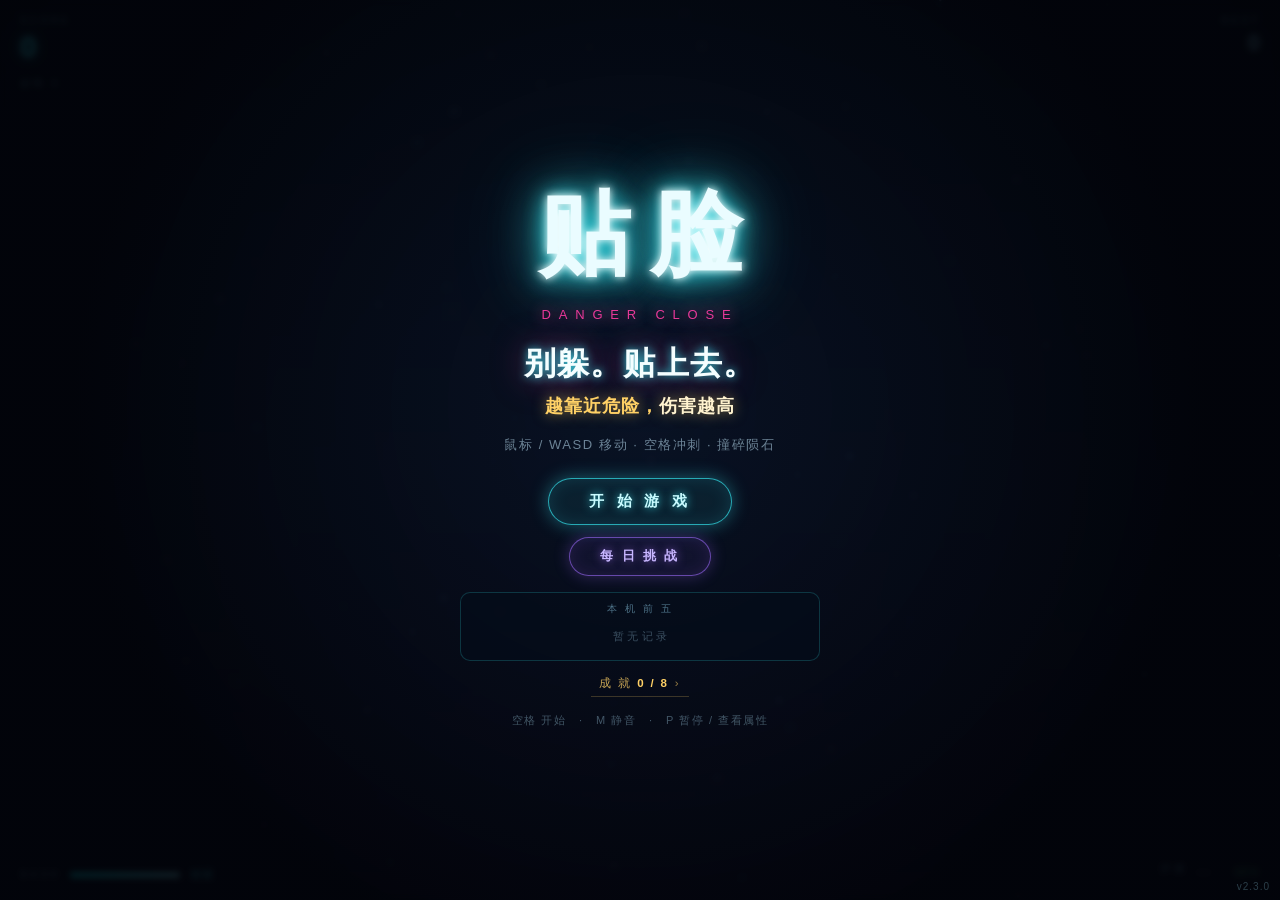
==== commit 130888f6: "feat: 改名《贴脸》/ DANGER CLOSE (v2.3.0) Neon 过于饱和、Dodge 与核心玩法（贴上去）相反，改为玩家黑话贴脸 + 军语 DANGER CLOSE。只改显示层：存档" ====
--- a/index.html
+++ b/index.html
@@ -5,7 +5,7 @@
   <meta charset="UTF-8">
   <meta name="viewport"
     content="width=device-width,initial-scale=1,maximum-scale=1,user-scalable=no,viewport-fit=cover">
-  <title>NEON DODGE · 霓虹陨石</title>
+  <title>贴脸 · DANGER CLOSE</title>
   <link rel="stylesheet" href="style.css">
 </head>
 
--- a/style.css
+++ b/style.css
@@ -572,9 +572,10 @@
     }
 
     .title {
-      font-size: clamp(30px, 8vw, 58px);
-      letter-spacing: .16em;
-      font-weight: 800;
+      font-size: clamp(46px, 13.5vw, 92px);
+      letter-spacing: .22em;
+      text-indent: .22em;
+      font-weight: 900;
       color: #eafcff;
       text-shadow: 0 0 8px #fff, 0 0 22px var(--cyan), 0 0 50px rgba(57, 246, 255, .75), 0 0 90px rgba(57, 246, 255, .35);
       animation: pulse 3s ease-in-out infinite;
@@ -958,4 +959,34 @@
         font-size: clamp(40px, 13vw, 64px);
       }
     }
-  +  
+    /* ---- 首页三行分层 ---- */
+    .hook-main {
+      margin-top: 20px;
+      font-size: clamp(19px, 5.6vw, 32px);
+      font-weight: 900;
+      letter-spacing: .04em;
+      color: #f4feff;
+      text-shadow: 0 0 10px rgba(57, 246, 255, .85), 0 0 34px rgba(255, 62, 165, .55);
+    }
+
+    .hook-sub {
+      margin-top: 8px;
+      font-size: clamp(13px, 3.6vw, 18px);
+      font-weight: 600;
+      letter-spacing: .06em;
+      color: #ffd166;
+      text-shadow: 0 0 14px rgba(255, 209, 102, .55);
+    }
+
+    .hook-sub b {
+      color: #fff3cf;
+      font-weight: 800;
+    }
+
+    .opline {
+      margin-top: 18px;
+      font-size: clamp(11px, 3.1vw, 13px);
+      letter-spacing: .12em;
+      color: rgba(190, 225, 245, .55);
+    }
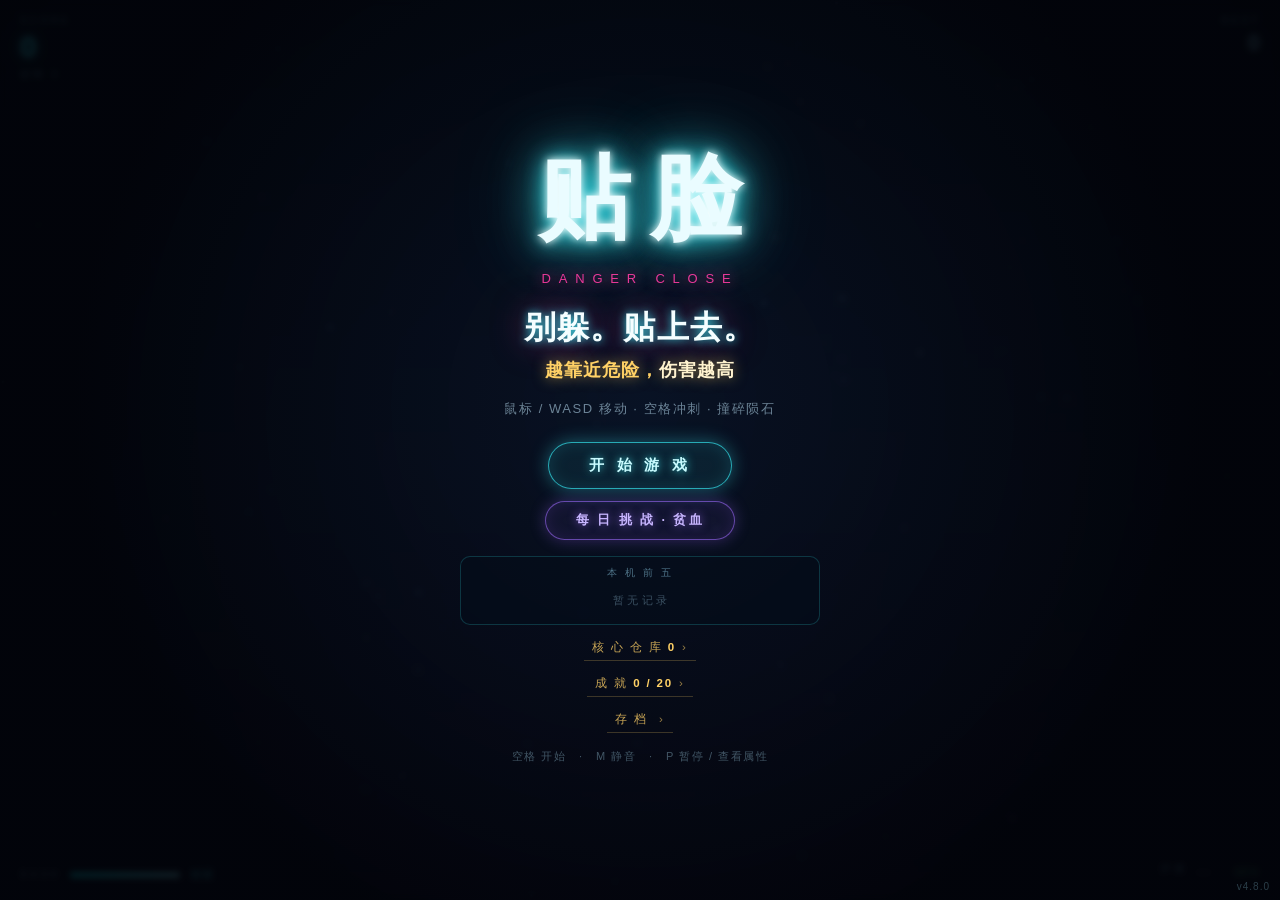
==== commit a5d18b67: "refactor: 清理死代码 + 抽出 audio.js + 架构文档 v4.8.0" ====
--- a/index.html
+++ b/index.html
@@ -16,7 +16,6 @@
     <div class="hud-item">
       <span class="k">SCORE</span>
       <span class="v" id="score">0</span>
-      <span class="k" id="lvTag" style="margin-top:9px;margin-bottom:0"></span>
         <span class="k" id="matTag" style="margin-top:8px;margin-bottom:0"></span>
       <div id="effects">
         <span class="chip slow" id="chipSlow">减速 0.0</span>
@@ -66,6 +65,7 @@
   <div id="toastBox"></div>
   <div id="overlay"></div>
 
+  <script src="audio.js"></script>
   <script src="game.js"></script>
 </body>
 
